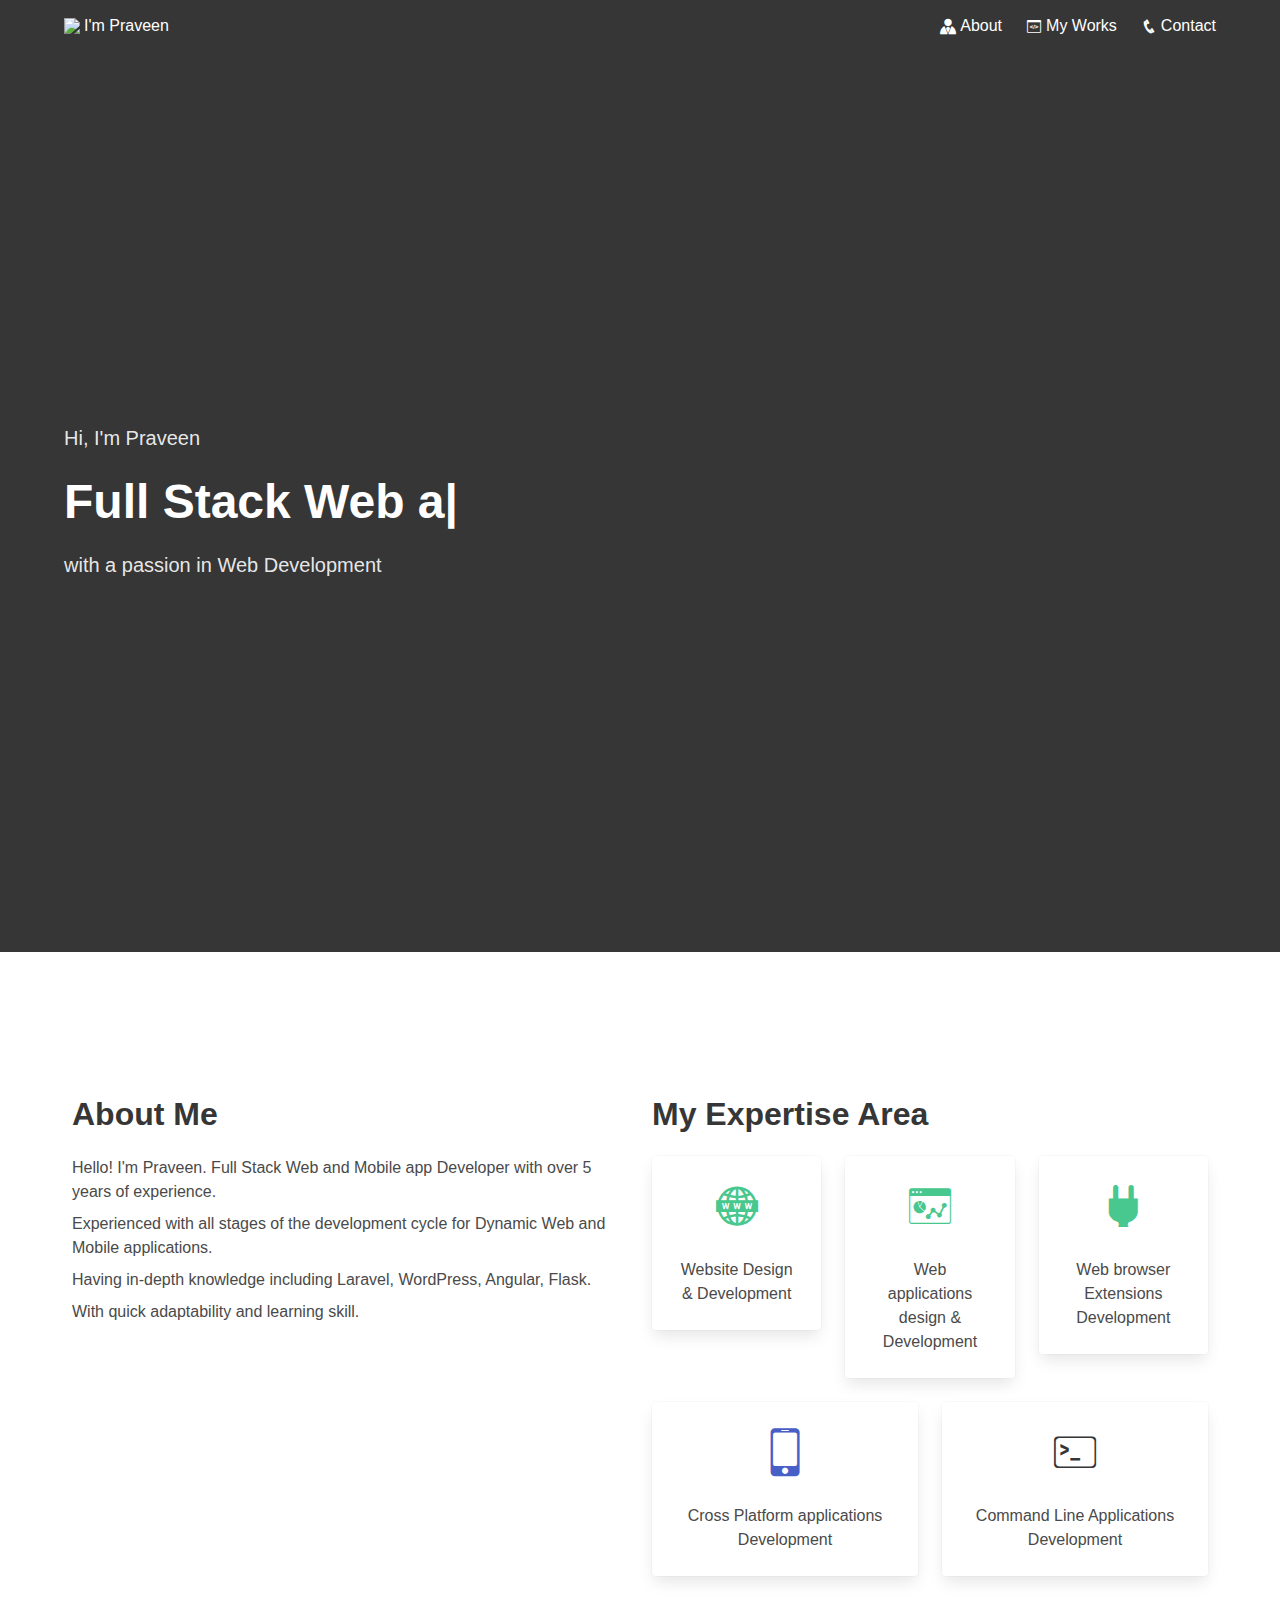
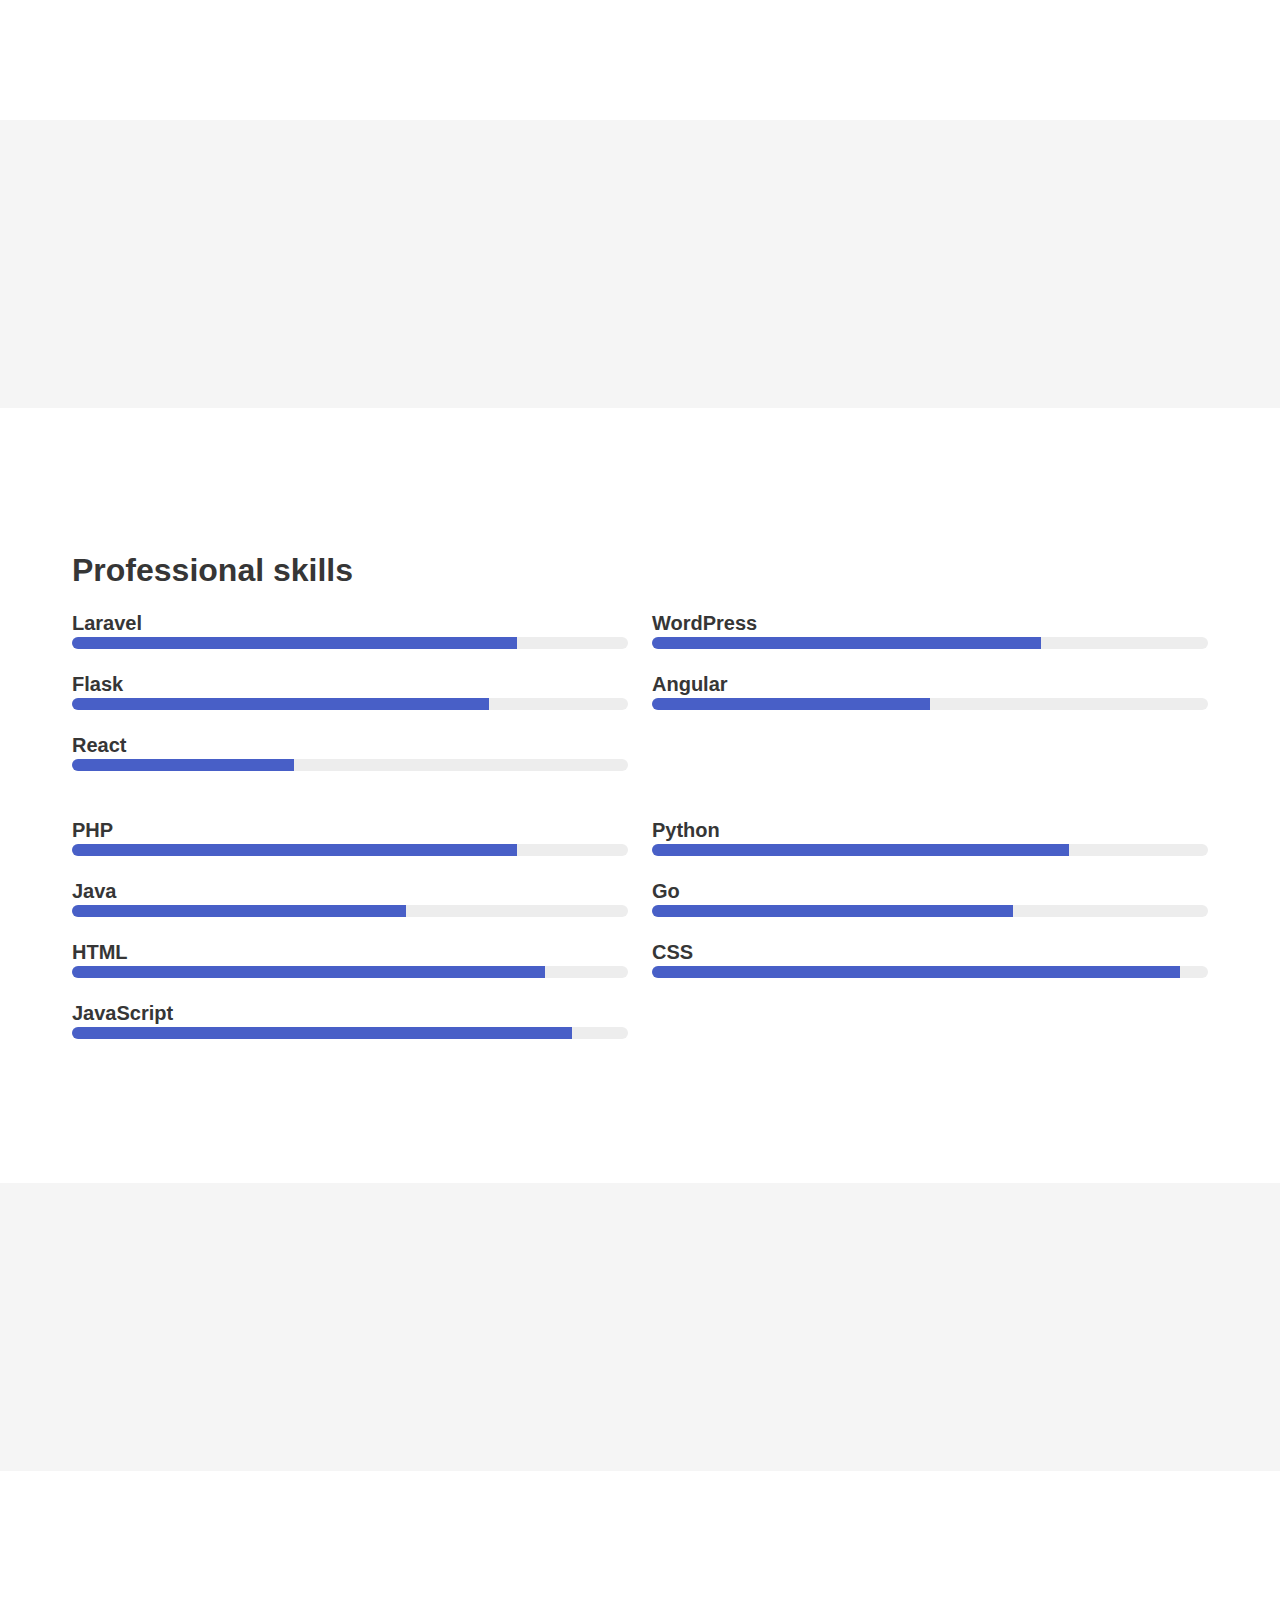
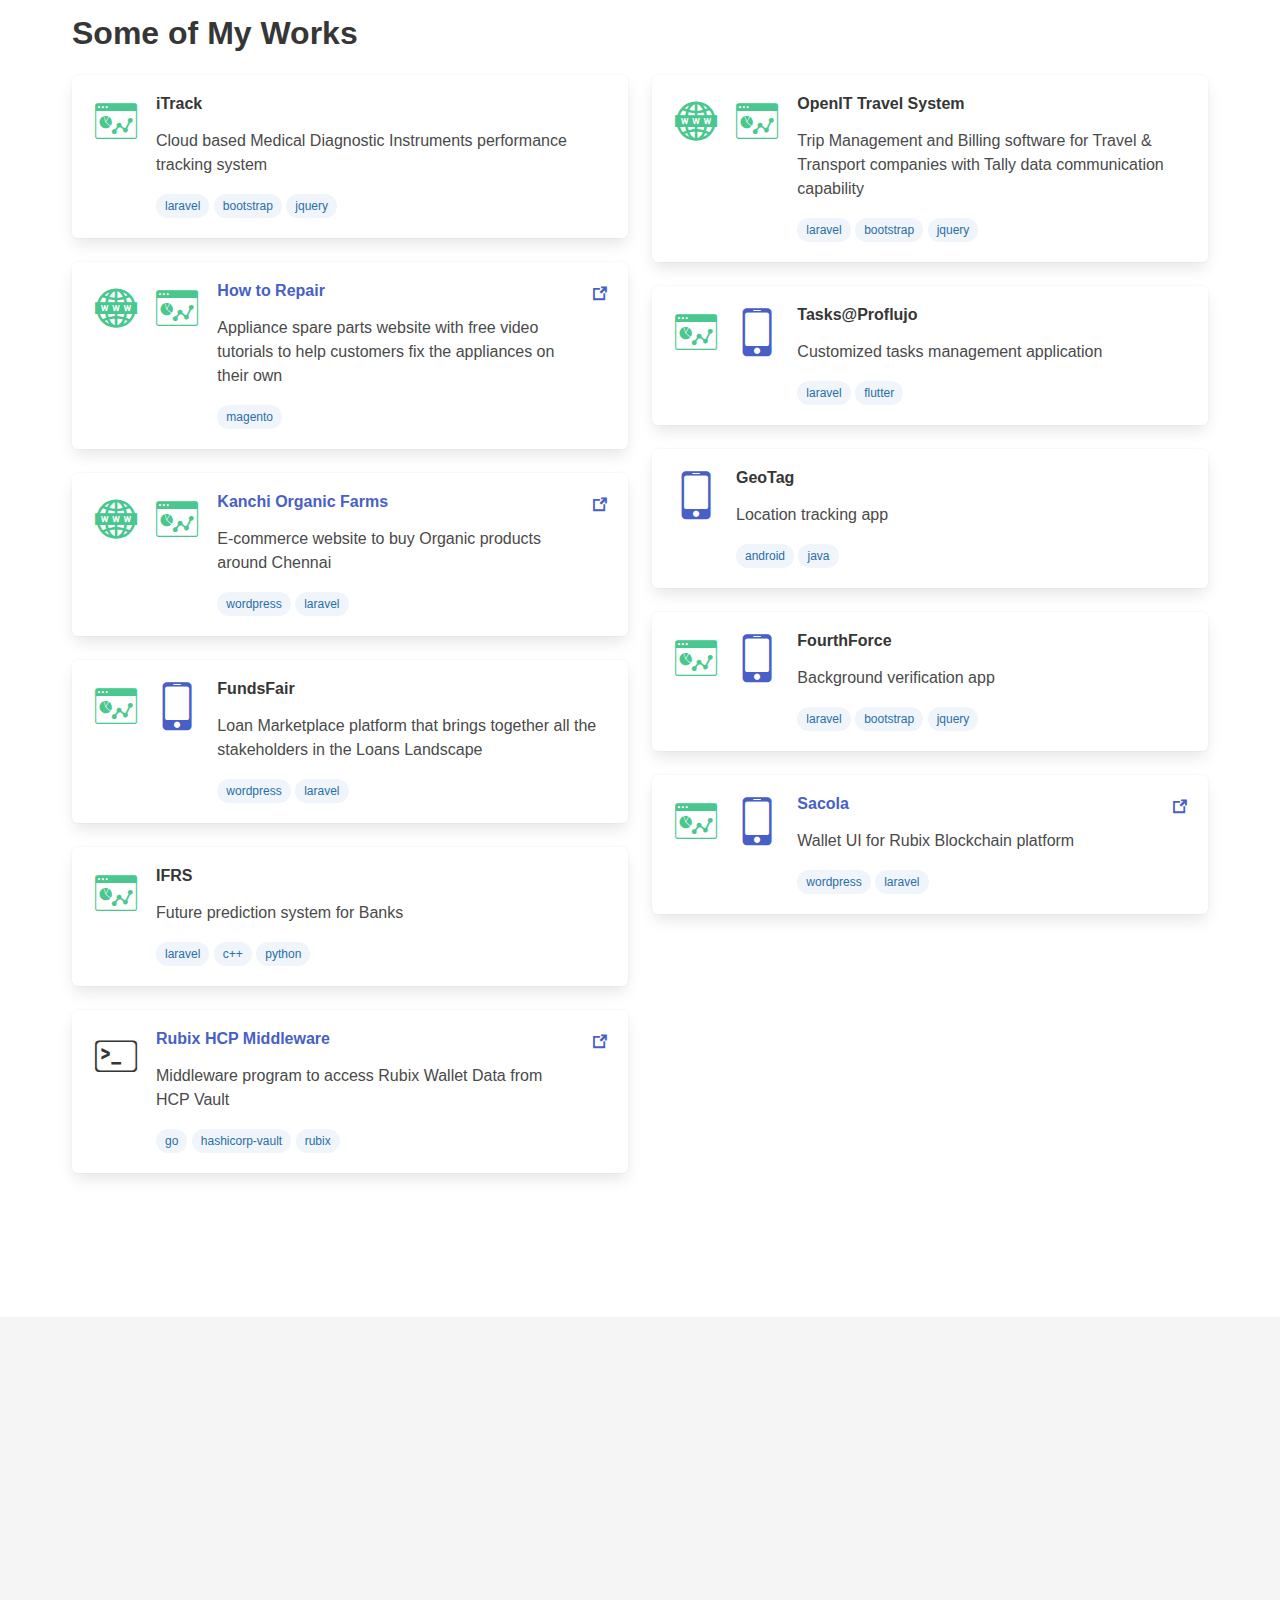
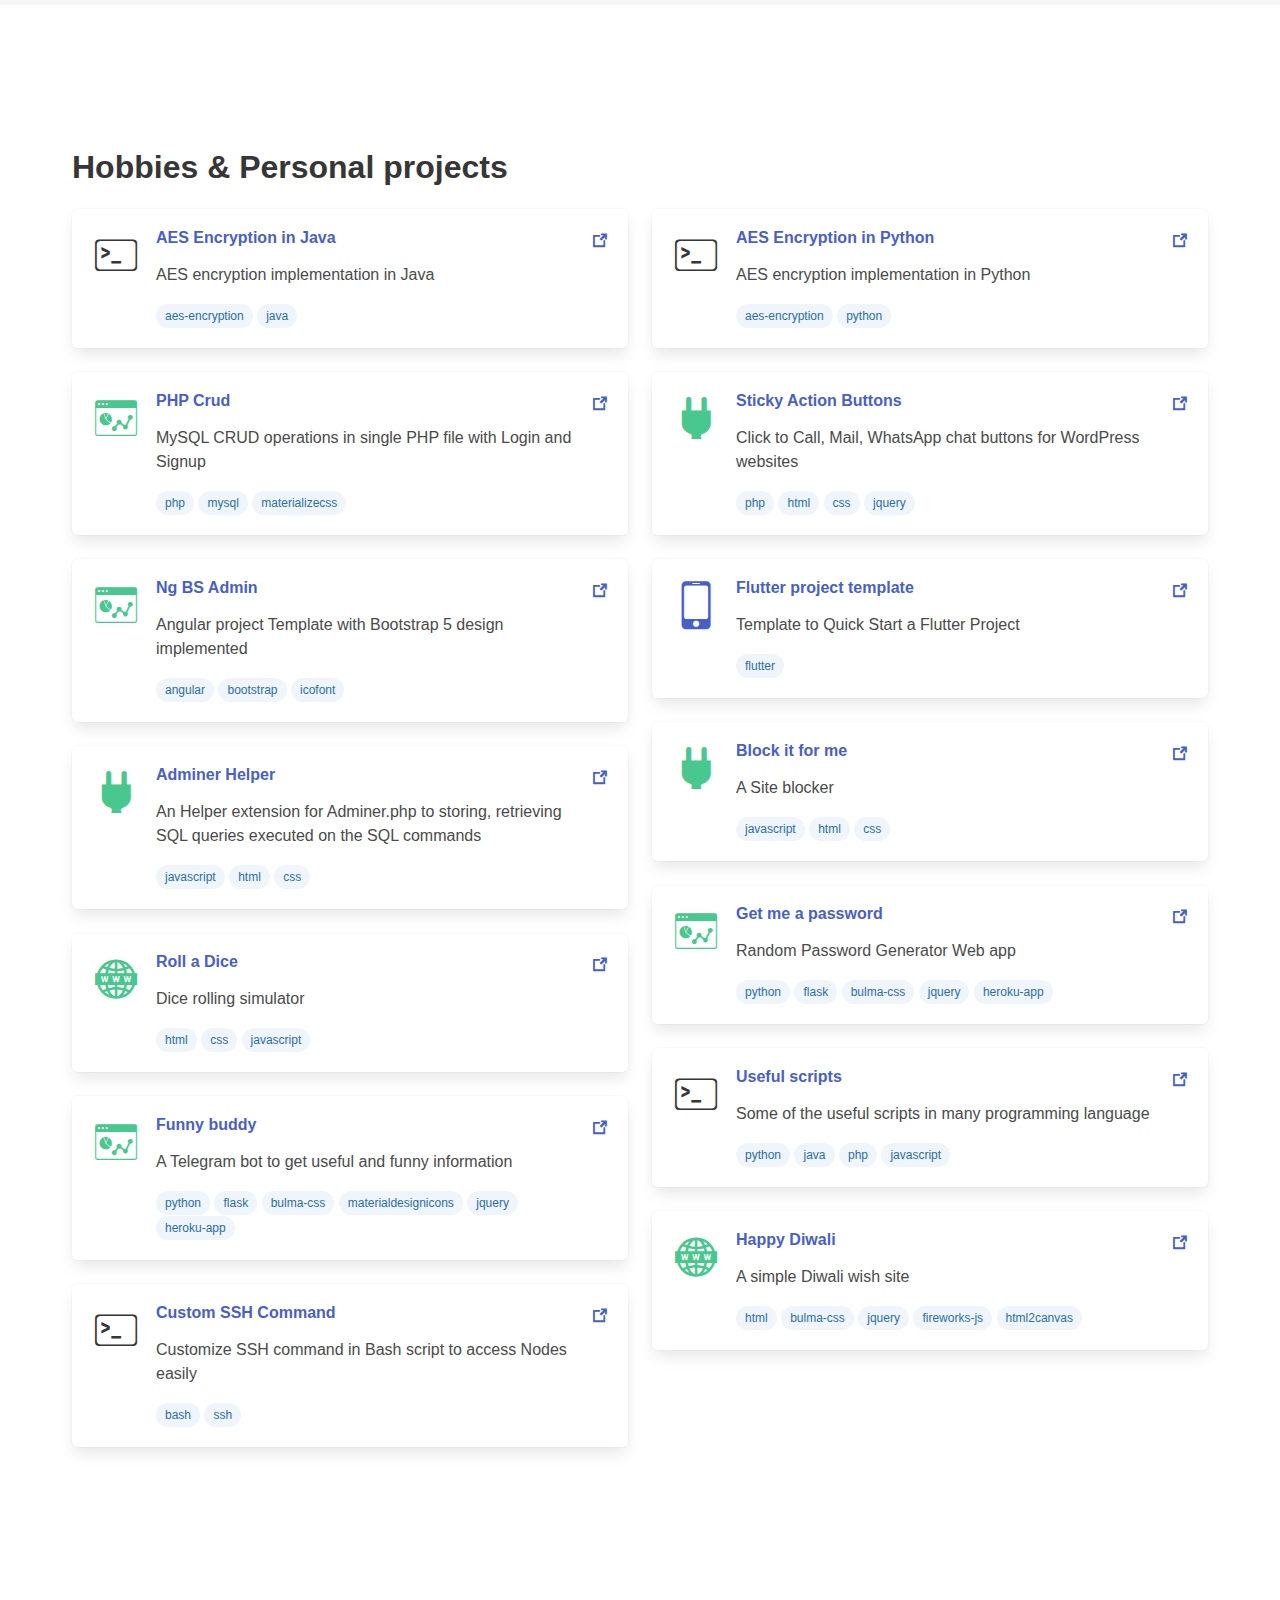
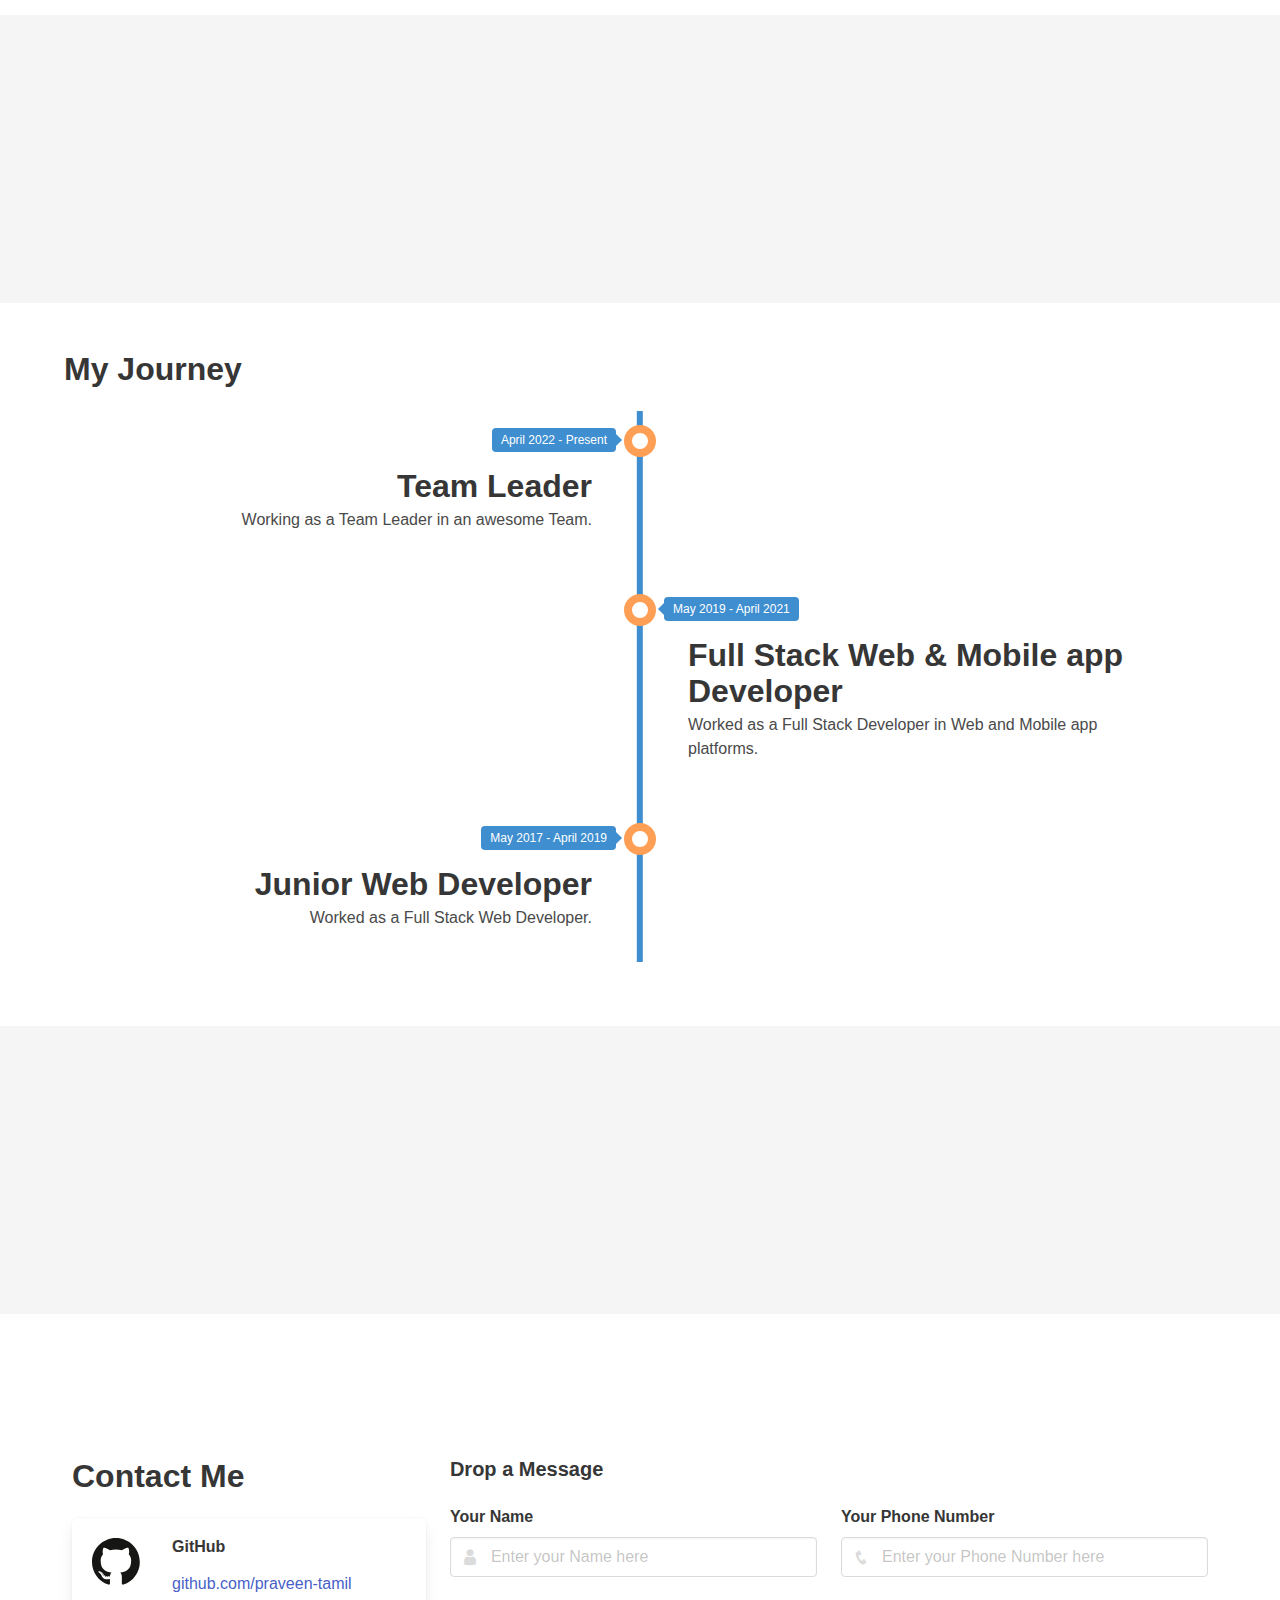
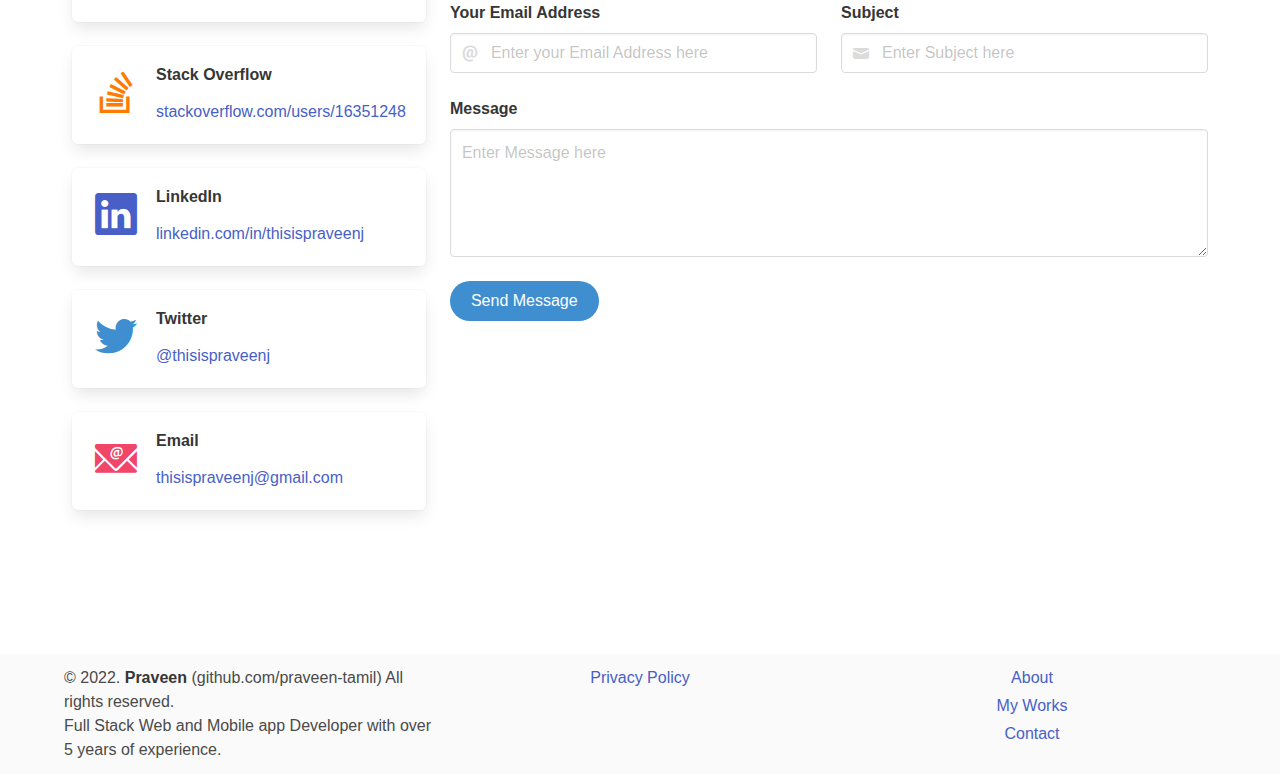
==== index.html @ ddf035c8 "Website changed to Single page, Matrix effect method added" ====
<!DOCTYPE html>
<html class="has-navbar-fixed-top">
<head>
	<meta charset="utf-8">

	<meta name="viewport" content="width=device-width, initial-scale=1">

	<meta name="keywords" content="Praveen Tamil">

	<meta name="author" content="Praveen">
	<meta name="description" content="I'm Praveen: Full Stack Web and Mobile app Developer">

	<title>I'm Praveen | Full Stack Web and Mobile app Developer</title>

	<link rel="stylesheet" type="text/css" href="/assets/css/bulma.min.css">
	<link rel="stylesheet" type="text/css" href="/assets/css/icons/icofont/icofont.min.css">
	<link rel="stylesheet" type="text/css" href="/assets/css/common.css">

	<script type="text/javascript" src="/assets/js/jquery.min.js"></script>
	<script type="text/javascript" src="/assets/js/common.js"></script>
</head>
<body>

	<nav class="navbar is-dark is-fixed-top" role="navigation" aria-label="main navigation">
		<div class="container">
			<div class="navbar-brand">
				<a class="navbar-item" href="/">
					<img src="https://avatars.githubusercontent.com/u/67270359" height="32"><span class="ml-1">I'm Praveen</span>
				</a>

				<a role="button" class="navbar-burger" aria-label="menu" aria-expanded="false" data-target="mainNav">
					<span aria-hidden="true"></span>
					<span aria-hidden="true"></span>
					<span aria-hidden="true"></span>
				</a>
			</div>

			<div id="mainNav" class="navbar-menu">
				<div class="navbar-end">
					<a class="navbar-item" href="#about">
						<i class="icofont-user-suited"></i><span class="ml-1">About</span>
					</a>

					<a class="navbar-item" href="#works">
						<i class="icofont-code"></i><span class="ml-1">My Works</span>
					</a>

					<a class="navbar-item" href="#contact">
						<i class="icofont-phone"></i><span class="ml-1">Contact</span>
					</a>
				</div>
			</div>
		</div>
	</nav>

	<section class="hero is-dark is-fullheight">
		<div class="hero-body">
			<div class="container">
				<p class="subtitle">Hi, I'm Praveen</p>

				<p class="title is-1 mt-1 typing-effect">Full Stack Web and Mobile app Developer</p>

				<p class="subtitle">with a passion in Web Development</p>
			</div>
		</div>
	</section>

	<section class="section is-medium" id="about">
		<div class="container">
			<div class="columns">

				<div class="column">

					<div class="columns mb-5">
						<div class="column">
							<p class="title is-3">About Me</p>

							<p class="">Hello! I'm Praveen. Full Stack Web and Mobile app Developer with over 5 years of experience.</p>
							<p class="mt-2">Experienced with all stages of the development cycle for Dynamic Web and Mobile applications.</p>
							<p class="mt-2">Having in-depth knowledge including Laravel, WordPress, Angular, Flask.</p>
							<p class="mt-2">With quick adaptability and learning skill.</p>
						</div>
					</div>

				</div>

				<div class="column">

					<div class="columns">
						<div class="column">
							<p class="title is-3">My Expertise Area</p>
						</div>
					</div>

					<div class="columns has-text-centered">

						<div class="column">
							<div class="card">
								<div class="card-content">
									<div class="content">
										<p class="title is-1 has-text-success">
											<i class="icofont-web"></i>
										</p>
									</div>
									<div class="content">
										<p>Website Design & Development</p>
									</div>
								</div>
							</div>
						</div>

						<div class="column">
							<div class="card">
								<div class="card-content">
									<div class="content">
										<p class="title is-1 has-text-success">
											<i class="icofont-dashboard-web"></i>
										</p>
									</div>
									<div class="content">
										<p>Web applications design & Development</p>
									</div>
								</div>
							</div>
						</div>

						<div class="column">
							<div class="card">
								<div class="card-content">
									<div class="content">
										<p class="title is-1 has-text-success">
											<i class="icofont-plugin"></i>
										</p>
									</div>
									<div class="content">
										<p>Web browser Extensions Development</p>
									</div>
								</div>
							</div>
						</div>

					</div>

					<div class="columns has-text-centered">

						<div class="column">
							<div class="card">
								<div class="card-content">
									<div class="content">
										<p class="title is-1 has-text-link">
											<i class="icofont-ui-touch-phone"></i>
										</p>
									</div>
									<div class="content">
										<p>Cross Platform applications Development</p>
									</div>
								</div>
							</div>
						</div>

						<div class="column">
							<div class="card">
								<div class="card-content">
									<div class="content">
										<p class="title is-1 has-text-dark">
											<i class="icofont-terminal"></i>
										</p>
									</div>
									<div class="content">
										<p>Command Line Applications Development</p>
									</div>
								</div>
							</div>
						</div>

					</div>

				</div>

			</div>
		</div>
	</section>

	<section class="section has-background-light is-medium"></section>

	<section class="section is-medium">
		<div class="container">

			<div class="columns">
				<div class="column">
					<p class="title is-3">Professional skills</p>
				</div>
			</div>

			<div class="columns">
				<div class="column">
					<p>
						<span class="title is-5">Laravel</span>
						<progress class="progress is-small is-link" value="80" max="100">80%</progress>
					</p>
				</div>

				<div class="column">
					<p>
						<span class="title is-5">WordPress</span>
						<progress class="progress is-small is-link" value="70" max="100">70%</progress>
					</p>
				</div>
			</div>

			<div class="columns">
				<div class="column">
					<p>
						<span class="title is-5">Flask</span>
						<progress class="progress is-small is-link" value="75" max="100">75%</progress>
					</p>
				</div>

				<div class="column">
					<p>
						<span class="title is-5">Angular</span>
						<progress class="progress is-small is-link" value="50" max="100">50%</progress>
					</p>
				</div>
			</div>

			<div class="columns mb-5">
				<div class="column">
					<p>
						<span class="title is-5">React</span>
						<progress class="progress is-small is-link" value="40" max="100">40%</progress>
					</p>
				</div>

				<div class="column"></div>
			</div>

			<div class="columns mt-5">
				<div class="column">
					<p>
						<span class="title is-5">PHP</span>
						<progress class="progress is-small is-link" value="80" max="100">80%</progress>
					</p>
				</div>

				<div class="column">
					<p>
						<span class="title is-5">Python</span>
						<progress class="progress is-small is-link" value="75" max="100">75%</progress>
					</p>
				</div>
			</div>

			<div class="columns">
				<div class="column">
					<p>
						<span class="title is-5">Java</span>
						<progress class="progress is-small is-link" value="60" max="100">60%</progress>
					</p>
				</div>

				<div class="column">
					<p>
						<span class="title is-5">Go</span>
						<progress class="progress is-small is-link" value="65" max="100">65%</progress>
					</p>
				</div>
			</div>

			<div class="columns">
				<div class="column">
					<p>
						<span class="title is-5">HTML</span>
						<progress class="progress is-small is-link" value="85" max="100">85%</progress>
					</p>
				</div>

				<div class="column">
					<p>
						<span class="title is-5">CSS</span>
						<progress class="progress is-small is-link" value="95" max="100">95%</progress>
					</p>
				</div>
			</div>

			<div class="columns">
				<div class="column">
					<p>
						<span class="title is-5">JavaScript</span>
						<progress class="progress is-small is-link" value="90" max="100">90%</progress>
					</p>
				</div>

				<div class="column"></div>
			</div>

		</div>
	</section>

	<section class="section has-background-light is-medium"></section>

	<section class="section is-medium" id="works">
		<div class="container">

			<div class="columns">
				<div class="column">
					<p class="title is-3">Some of My Works</p>
				</div>
			</div>

			<div class="columns">
				<div class="column">

					<div class="box">
						<div class="media">
							<div class="media-left">
								<p class="title is-1 has-text-success">
									<i class="icofont-dashboard-web"></i>
								</p>
							</div>
							<div class="media-content">
								<div class="content">
									<p class="title is-6">iTrack</p>
									<p>Cloud based Medical Diagnostic Instruments performance tracking system</p>
									<p>
										<span class="tag is-info is-light is-rounded">laravel</span> <span class="tag is-info is-light is-rounded">bootstrap</span> <span class="tag is-info is-light is-rounded">jquery</span>
									</p>
								</div>
							</div>
						</div>
					</div>

					<div class="box">
						<div class="media">
							<div class="media-left">
								<p class="title is-1 has-text-success">
									<i class="icofont-web"></i>
									<i class="icofont-dashboard-web"></i>
								</p>
							</div>
							<div class="media-content">
								<div class="content">
									<p class="title is-6">
										<a href="https://how-to-repair.com" target="_blank">How to Repair</a>
									</p>
									<p>Appliance spare parts website with free video tutorials to help customers fix the appliances on their own</p>
									<p>
										<span class="tag is-info is-light is-rounded">magento</span>
									</p>
								</div>
							</div>
							<div class="media-right">
								<a href="https://how-to-repair.com" target="_blank">
									<i class="icofont-external-link"></i>
								</a>
							</div>
						</div>
					</div>

					<div class="box">
						<div class="media">
							<div class="media-left">
								<p class="title is-1 has-text-success">
									<i class="icofont-web"></i>
									<i class="icofont-dashboard-web"></i>
								</p>
							</div>
							<div class="media-content">
								<div class="content">
									<p class="title is-6">
										<a href="https://www.kanchiorganicfarms.com" target="_blank">Kanchi Organic Farms</a>
									</p>
									<p>E-commerce website to buy Organic products around Chennai</p>
									<p>
										<span class="tag is-info is-light is-rounded">wordpress</span> <span class="tag is-info is-light is-rounded">laravel</span>
									</p>
								</div>
							</div>
							<div class="media-right">
								<a href="https://www.kanchiorganicfarms.com" target="_blank">
									<i class="icofont-external-link"></i>
								</a>
							</div>
						</div>
					</div>

					<div class="box">
						<div class="media">
							<div class="media-left">
								<p class="title is-1">
									<i class="icofont-dashboard-web has-text-success"></i>
									<i class="icofont-ui-touch-phone has-text-link"></i>
								</p>
							</div>
							<div class="media-content">
								<div class="content">
									<p class="title is-6">FundsFair</p>
									<p>Loan Marketplace platform that brings together all the stakeholders in the Loans Landscape</p>
									<p>
										<span class="tag is-info is-light is-rounded">wordpress</span> <span class="tag is-info is-light is-rounded">laravel</span>
									</p>
								</div>
							</div>
						</div>
					</div>

					<div class="box">
						<div class="media">
							<div class="media-left">
								<p class="title is-1 has-text-success">
									<i class="icofont-dashboard-web"></i>
								</p>
							</div>
							<div class="media-content">
								<div class="content">
									<p class="title is-6">IFRS</p>
									<p>Future prediction system for Banks</p>
									<p>
										<span class="tag is-info is-light is-rounded">laravel</span> <span class="tag is-info is-light is-rounded">c++</span> <span class="tag is-info is-light is-rounded">python</span>
									</p>
								</div>
							</div>
						</div>
					</div>

					<div class="box">
						<div class="media">
							<div class="media-left">
								<p class="title is-1 has-text-dark">
									<i class="icofont-terminal"></i>
								</p>
							</div>
							<div class="media-content">
								<div class="content">
									<p class="title is-6">
										<a href="https://github.com/team-proflujo/rubixHCPMiddleware" target="_blank">Rubix HCP Middleware</a>
									</p>
									<p>Middleware program to access Rubix Wallet Data from HCP Vault</p>
									<p>
										<span class="tag is-info is-light is-rounded">go</span> <span class="tag is-info is-light is-rounded">hashicorp-vault</span> <span class="tag is-info is-light is-rounded">rubix</span>
									</p>
								</div>
							</div>
							<div class="media-right">
								<a href="https://github.com/team-proflujo/rubixHCPMiddleware" target="_blank">
									<i class="icofont-external-link"></i>
								</a>
							</div>
						</div>
					</div>

				</div>

				<div class="column">

					<div class="box">
						<div class="media">
							<div class="media-left">
								<p class="title is-1 has-text-success">
									<i class="icofont-web"></i>
									<i class="icofont-dashboard-web"></i>
								</p>
							</div>
							<div class="media-content">
								<div class="content">
									<p class="title is-6">OpenIT Travel System</p>
									<p>Trip Management and Billing software for Travel & Transport companies with Tally data communication capability</p>
									<p>
										<span class="tag is-info is-light is-rounded">laravel</span> <span class="tag is-info is-light is-rounded">bootstrap</span> <span class="tag is-info is-light is-rounded">jquery</span>
									</p>
								</div>
							</div>
						</div>
					</div>

					<div class="box">
						<div class="media">
							<div class="media-left">
								<p class="title is-1">
									<i class="icofont-dashboard-web has-text-success"></i>
									<i class="icofont-ui-touch-phone has-text-link"></i>
								</p>
							</div>
							<div class="media-content">
								<div class="content">
									<p class="title is-6">Tasks@Proflujo</p>
									<p>Customized tasks management application</p>
									<p>
										<span class="tag is-info is-light is-rounded">laravel</span> <span class="tag is-info is-light is-rounded">flutter</span>
									</p>
								</div>
							</div>
						</div>
					</div>

					<div class="box">
						<div class="media">
							<div class="media-left">
								<p class="title is-1 has-text-link">
									<i class="icofont-ui-touch-phone"></i>
								</p>
							</div>
							<div class="media-content">
								<div class="content">
									<p class="title is-6">GeoTag</p>
									<p>Location tracking app</p>
									<p>
										<span class="tag is-info is-light is-rounded">android</span> <span class="tag is-info is-light is-rounded">java</span>
									</p>
								</div>
							</div>
						</div>
					</div>

					<div class="box">
						<div class="media">
							<div class="media-left">
								<p class="title is-1">
									<i class="icofont-dashboard-web has-text-success"></i>
									<i class="icofont-ui-touch-phone has-text-link"></i>
								</p>
							</div>
							<div class="media-content">
								<div class="content">
									<p class="title is-6">FourthForce</p>
									<p>Background verification app</p>
									<p>
										<span class="tag is-info is-light is-rounded">laravel</span> <span class="tag is-info is-light is-rounded">bootstrap</span> <span class="tag is-info is-light is-rounded">jquery</span>
									</p>
								</div>
							</div>
						</div>
					</div>

					<div class="box">
						<div class="media">
							<div class="media-left">
								<p class="title is-1">
									<i class="icofont-dashboard-web has-text-success"></i>
									<i class="icofont-ui-touch-phone has-text-link"></i>
								</p>
							</div>
							<div class="media-content">
								<div class="content">
									<p class="title is-6">
										<a href="https://sacola.io" target="_blank">Sacola</a>
									</p>
									<p>Wallet UI for Rubix Blockchain platform</p>
									<p>
										<span class="tag is-info is-light is-rounded">wordpress</span> <span class="tag is-info is-light is-rounded">laravel</span>
									</p>
								</div>
							</div>
							<div class="media-right">
								<a href="https://sacola.io" target="_blank">
									<i class="icofont-external-link"></i>
								</a>
							</div>
						</div>
					</div>

				</div>
			</div>

		</div>
	</section>

	<section class="section has-background-light is-medium"></section>

	<section class="section is-medium">
		<div class="container">

			<div class="columns">
				<div class="column">
					<p class="title is-3">Hobbies & Personal projects</p>
				</div>
			</div>

			<div class="columns">
				<div class="column">

					<div class="box">
						<div class="media">
							<div class="media-left">
								<p class="title is-1 has-text-dark">
									<i class="icofont-terminal"></i>
								</p>
							</div>
							<div class="media-content">
								<div class="content">
									<p class="title is-6">
										<a href="https://gist.github.com/praveen-tamil/320ee2c87c386d3bc083640bb07de812" target="_blank">AES Encryption in Java</a>
									</p>
									<p>AES encryption implementation in Java</p>
									<p>
										<span class="tag is-info is-light is-rounded">aes-encryption</span> <span class="tag is-info is-light is-rounded">java</span>
									</p>
								</div>
							</div>
							<div class="media-right">
								<a href="https://gist.github.com/praveen-tamil/320ee2c87c386d3bc083640bb07de812" target="_blank">
									<i class="icofont-external-link"></i>
								</a>
							</div>
						</div>
					</div>

					<div class="box">
						<div class="media">
							<div class="media-left">
								<p class="title is-1 has-text-success">
									<i class="icofont-dashboard-web"></i>
								</p>
							</div>
							<div class="media-content">
								<div class="content">
									<p class="title is-6">
										<a href="https://github.com/praveen-tamil/PHP-Crud" target="_blank">PHP Crud</a>
									</p>
									<p>MySQL CRUD operations in single PHP file with Login and Signup</p>
									<p>
										<span class="tag is-info is-light is-rounded">php</span> <span class="tag is-info is-light is-rounded">mysql</span> <span class="tag is-info is-light is-rounded">materializecss</span>
									</p>
								</div>
							</div>
							<div class="media-right">
								<a href="https://github.com/praveen-tamil/PHP-Crud" target="_blank">
									<i class="icofont-external-link"></i>
								</a>
							</div>
						</div>
					</div>

					<div class="box">
						<div class="media">
							<div class="media-left">
								<p class="title is-1 has-text-success">
									<i class="icofont-dashboard-web"></i>
								</p>
							</div>
							<div class="media-content">
								<div class="content">
									<p class="title is-6">
										<a href="https://github.com/praveen-tamil/ng-bs-admin" target="_blank">Ng BS Admin</a>
									</p>
									<p>Angular project Template with Bootstrap 5 design implemented</p>
									<p>
										<span class="tag is-info is-light is-rounded">angular</span> <span class="tag is-info is-light is-rounded">bootstrap</span> <span class="tag is-info is-light is-rounded">icofont</span>
									</p>
								</div>
							</div>
							<div class="media-right">
								<a href="https://github.com/praveen-tamil/ng-bs-admin" target="_blank">
									<i class="icofont-external-link"></i>
								</a>
							</div>
						</div>
					</div>

					<div class="box">
						<div class="media">
							<div class="media-left">
								<p class="title is-1 has-text-success">
									<i class="icofont-plugin"></i>
								</p>
							</div>
							<div class="media-content">
								<div class="content">
									<p class="title is-6">
										<a href="https://chrome.google.com/webstore/detail/adminer-helper/edgabamjcoahlnhelppganhieempbgbf" target="_blank">Adminer Helper</a>
									</p>
									<p>An Helper extension for Adminer.php to storing, retrieving SQL queries executed on the SQL commands</p>
									<p>
										<span class="tag is-info is-light is-rounded">javascript</span> <span class="tag is-info is-light is-rounded">html</span> <span class="tag is-info is-light is-rounded">css</span>
									</p>
								</div>
							</div>
							<div class="media-right">
								<a href="https://chrome.google.com/webstore/detail/adminer-helper/edgabamjcoahlnhelppganhieempbgbf" target="_blank">
									<i class="icofont-external-link"></i>
								</a>
							</div>
						</div>
					</div>

					<div class="box">
						<div class="media">
							<div class="media-left">
								<p class="title is-1 has-text-success">
									<i class="icofont-web"></i>
								</p>
							</div>
							<div class="media-content">
								<div class="content">
									<p class="title is-6">
										<a href="https://rolladice.vercel.app" target="_blank">Roll a Dice</a>
									</p>
									<p>Dice rolling simulator</p>
									<p>
										<span class="tag is-info is-light is-rounded">html</span> <span class="tag is-info is-light is-rounded">css</span> <span class="tag is-info is-light is-rounded">javascript</span>
									</p>
								</div>
							</div>
							<div class="media-right">
								<a href="https://rolladice.vercel.app" target="_blank">
									<i class="icofont-external-link"></i>
								</a>
							</div>
						</div>
					</div>

					<div class="box">
						<div class="media">
							<div class="media-left">
								<p class="title is-1 has-text-success">
									<i class="icofont-dashboard-web"></i>
								</p>
							</div>
							<div class="media-content">
								<div class="content">
									<p class="title is-6">
										<a href="https://funnybuddybot.herokuapp.com" target="_blank">Funny buddy</a>
									</p>
									<p>A Telegram bot to get useful and funny information</p>
									<p>
										<span class="tag is-info is-light is-rounded">python</span> <span class="tag is-info is-light is-rounded">flask</span> <span class="tag is-info is-light is-rounded">bulma-css</span> <span class="tag is-info is-light is-rounded">materialdesignicons</span> <span class="tag is-info is-light is-rounded">jquery</span> <span class="tag is-info is-light is-rounded">heroku-app</span>
									</p>
								</div>
							</div>
							<div class="media-right">
								<a href="https://funnybuddybot.herokuapp.com" target="_blank">
									<i class="icofont-external-link"></i>
								</a>
							</div>
						</div>
					</div>

					<div class="box">
						<div class="media">
							<div class="media-left">
								<p class="title is-1 has-text-dark">
									<i class="icofont-terminal"></i>
								</p>
							</div>
							<div class="media-content">
								<div class="content">
									<p class="title is-6">
										<a href="https://gist.github.com/praveen-tamil/058203d0e140f1e109caec6fd0ffa744" target="_blank">Custom SSH Command</a>
									</p>
									<p>Customize SSH command in Bash script to access Nodes easily</p>
									<p>
										<span class="tag is-info is-light is-rounded">bash</span> <span class="tag is-info is-light is-rounded">ssh</span>
									</p>
								</div>
							</div>
							<div class="media-right">
								<a href="https://gist.github.com/praveen-tamil/058203d0e140f1e109caec6fd0ffa744" target="_blank">
									<i class="icofont-external-link"></i>
								</a>
							</div>
						</div>
					</div>

				</div>

				<div class="column">

					<div class="box">
						<div class="media">
							<div class="media-left">
								<p class="title is-1 has-text-dark">
									<i class="icofont-terminal"></i>
								</p>
							</div>
							<div class="media-content">
								<div class="content">
									<p class="title is-6">
										<a href="https://gist.github.com/praveen-tamil/9bd4988f1900bf14738f53c9b2ef35cd" target="_blank">AES Encryption in Python</a>
									</p>
									<p>AES encryption implementation in Python</p>
									<p>
										<span class="tag is-info is-light is-rounded">aes-encryption</span> <span class="tag is-info is-light is-rounded">python</span>
									</p>
								</div>
							</div>
							<div class="media-right">
								<a href="https://gist.github.com/praveen-tamil/9bd4988f1900bf14738f53c9b2ef35cd" target="_blank">
									<i class="icofont-external-link"></i>
								</a>
							</div>
						</div>
					</div>

					<div class="box">
						<div class="media">
							<div class="media-left">
								<p class="title is-1 has-text-success">
									<i class="icofont-plugin"></i>
								</p>
							</div>
							<div class="media-content">
								<div class="content">
									<p class="title is-6">
										<a href="https://wordpress.org/plugins/sticky-action-buttons" target="_blank">Sticky Action Buttons</a>
									</p>
									<p>Click to Call, Mail, WhatsApp chat buttons for WordPress websites</p>
									<p>
										<span class="tag is-info is-light is-rounded">php</span> <span class="tag is-info is-light is-rounded">html</span> <span class="tag is-info is-light is-rounded">css</span> <span class="tag is-info is-light is-rounded">jquery</span>
									</p>
								</div>
							</div>
							<div class="media-right">
								<a href="https://wordpress.org/plugins/sticky-action-buttons" target="_blank">
									<i class="icofont-external-link"></i>
								</a>
							</div>
						</div>
					</div>

					<div class="box">
						<div class="media">
							<div class="media-left">
								<p class="title is-1 has-text-link">
									<i class="icofont-ui-touch-phone"></i>
								</p>
							</div>
							<div class="media-content">
								<div class="content">
									<p class="title is-6">
										<a href="https://github.com/praveen-tamil/flutter-project-template" target="_blank">Flutter project template</a>
									</p>
									<p>Template to Quick Start a Flutter Project</p>
									<p>
										<span class="tag is-info is-light is-rounded">flutter</span>
									</p>
								</div>
							</div>
							<div class="media-right">
								<a href="https://github.com/praveen-tamil/flutter-project-template" target="_blank">
									<i class="icofont-external-link"></i>
								</a>
							</div>
						</div>
					</div>

					<div class="box">
						<div class="media">
							<div class="media-left">
								<p class="title is-1 has-text-success">
									<i class="icofont-plugin"></i>
								</p>
							</div>
							<div class="media-content">
								<div class="content">
									<p class="title is-6">
										<a href="https://chrome.google.com/webstore/detail/block-it-for-me/mhdonialcdjehbakhkfkalpboogiidhg" target="_blank">Block it for me</a>
									</p>
									<p>A Site blocker</p>
									<p>
										<span class="tag is-info is-light is-rounded">javascript</span> <span class="tag is-info is-light is-rounded">html</span> <span class="tag is-info is-light is-rounded">css</span>
									</p>
								</div>
							</div>
							<div class="media-right">
								<a href="https://chrome.google.com/webstore/detail/block-it-for-me/mhdonialcdjehbakhkfkalpboogiidhg" target="_blank">
									<i class="icofont-external-link"></i>
								</a>
							</div>
						</div>
					</div>

					<div class="box">
						<div class="media">
							<div class="media-left">
								<p class="title is-1 has-text-success">
									<i class="icofont-dashboard-web"></i>
								</p>
							</div>
							<div class="media-content">
								<div class="content">
									<p class="title is-6">
										<a href="https://getmeapassword.herokuapp.com" target="_blank">Get me a password</a>
									</p>
									<p>Random Password Generator Web app</p>
									<p>
										<span class="tag is-info is-light is-rounded">python</span> <span class="tag is-info is-light is-rounded">flask</span> <span class="tag is-info is-light is-rounded">bulma-css</span> <span class="tag is-info is-light is-rounded">jquery</span> <span class="tag is-info is-light is-rounded">heroku-app</span>
									</p>
								</div>
							</div>
							<div class="media-right">
								<a href="https://getmeapassword.herokuapp.com" target="_blank">
									<i class="icofont-external-link"></i>
								</a>
							</div>
						</div>
					</div>

					<div class="box">
						<div class="media">
							<div class="media-left">
								<p class="title is-1 has-text-dark">
									<i class="icofont-terminal"></i>
								</p>
							</div>
							<div class="media-content">
								<div class="content">
									<p class="title is-6">
										<a href="https://github.com/praveen-tamil/useful-scripts" target="_blank">Useful scripts</a>
									</p>
									<p>Some of the useful scripts in many programming language</p>
									<p>
										<span class="tag is-info is-light is-rounded">python</span> <span class="tag is-info is-light is-rounded">java</span> <span class="tag is-info is-light is-rounded">php</span> <span class="tag is-info is-light is-rounded">javascript</span>
									</p>
								</div>
							</div>
							<div class="media-right">
								<a href="https://github.com/praveen-tamil/useful-scripts" target="_blank">
									<i class="icofont-external-link"></i>
								</a>
							</div>
						</div>
					</div>

					<div class="box">
						<div class="media">
							<div class="media-left">
								<p class="title is-1 has-text-success">
									<i class="icofont-web"></i>
								</p>
							</div>
							<div class="media-content">
								<div class="content">
									<p class="title is-6">
										<a href="/happy-diwali" target="_blank">Happy Diwali</a>
									</p>
									<p>A simple Diwali wish site</p>
									<p>
										<span class="tag is-info is-light is-rounded">html</span> <span class="tag is-info is-light is-rounded">bulma-css</span> <span class="tag is-info is-light is-rounded">jquery</span> <span class="tag is-info is-light is-rounded">fireworks-js</span> <span class="tag is-info is-light is-rounded">html2canvas</span>
									</p>
								</div>
							</div>
							<div class="media-right">
								<a href="/happy-diwali" target="_blank">
									<i class="icofont-external-link"></i>
								</a>
							</div>
						</div>
					</div>

				</div>
			</div>

			<div class="columns">
				<div class="column">

				</div>

				<div class="column">

				</div>
			</div>

		</div>
	</section>

	<section class="section has-background-light is-medium"></section>

	<section class="section">
		<div class="container">

			<div class="columns">
				<div class="column">
					<p class="title is-3">My Journey</p>
				</div>
			</div>

			<div class="timeline">
				<div class="timeline-container timeline-container-left">
					<span class="tag is-info timeline-container-flag">April 2022 - Present</span>

					<div class="timeline-content">
						<p class="title is-3 mb-1">Team Leader</p>

						<p class="">Working as a Team Leader in an awesome Team.</p>
					</div>
				</div>

				<div class="timeline-container timeline-container-right">
					<span class="tag is-info timeline-container-flag">May 2019 - April 2021</span>

					<div class="timeline-content">
						<p class="title is-3 mb-1">Full Stack Web & Mobile app Developer</p>

						<p class="">Worked as a Full Stack Developer in Web and Mobile app platforms.</p>
					</div>
				</div>

				<div class="timeline-container timeline-container-left">
					<span class="tag is-info timeline-container-flag">May 2017 - April 2019</span>

					<div class="timeline-content">
						<p class="title is-3 mb-1">Junior Web Developer</p>

						<p class="">Worked as a Full Stack Web Developer.</p>
					</div>
				</div>
			</div>

		</div>
	</section>

	<section class="section has-background-light is-medium"></section>

	<section class="section is-medium" id="contact">
		<div class="container">

			<div class="columns">

				<div class="column is-narrow-tablet">

					<p class="title is-3">Contact Me</p>

					<div class="box">
						<div class="media">
							<div class="media-left">
								<figure class="image is-64x64">
									<svg width="48" height="48" viewBox="0 0 256 249" xmlns="http://www.w3.org/2000/svg" preserveAspectRatio="xMinYMin meet"><g fill="#161614"><path d="M127.505 0C57.095 0 0 57.085 0 127.505c0 56.336 36.534 104.13 87.196 120.99 6.372 1.18 8.712-2.766 8.712-6.134 0-3.04-.119-13.085-.173-23.739-35.473 7.713-42.958-15.044-42.958-15.044-5.8-14.738-14.157-18.656-14.157-18.656-11.568-7.914.872-7.752.872-7.752 12.804.9 19.546 13.14 19.546 13.14 11.372 19.493 29.828 13.857 37.104 10.6 1.144-8.242 4.449-13.866 8.095-17.05-28.32-3.225-58.092-14.158-58.092-63.014 0-13.92 4.981-25.295 13.138-34.224-1.324-3.212-5.688-16.18 1.235-33.743 0 0 10.707-3.427 35.073 13.07 10.17-2.826 21.078-4.242 31.914-4.29 10.836.048 21.752 1.464 31.942 4.29 24.337-16.497 35.029-13.07 35.029-13.07 6.94 17.563 2.574 30.531 1.25 33.743 8.175 8.929 13.122 20.303 13.122 34.224 0 48.972-29.828 59.756-58.22 62.912 4.573 3.957 8.648 11.717 8.648 23.612 0 17.06-.148 30.791-.148 34.991 0 3.393 2.295 7.369 8.759 6.117 50.634-16.879 87.122-64.656 87.122-120.973C255.009 57.085 197.922 0 127.505 0"/><path d="M47.755 181.634c-.28.633-1.278.823-2.185.389-.925-.416-1.445-1.28-1.145-1.916.275-.652 1.273-.834 2.196-.396.927.415 1.455 1.287 1.134 1.923M54.027 187.23c-.608.564-1.797.302-2.604-.589-.834-.889-.99-2.077-.373-2.65.627-.563 1.78-.3 2.616.59.834.899.996 2.08.36 2.65M58.33 194.39c-.782.543-2.06.034-2.849-1.1-.781-1.133-.781-2.493.017-3.038.792-.545 2.05-.055 2.85 1.07.78 1.153.78 2.513-.019 3.069M65.606 202.683c-.699.77-2.187.564-3.277-.488-1.114-1.028-1.425-2.487-.724-3.258.707-.772 2.204-.555 3.302.488 1.107 1.026 1.445 2.496.7 3.258M75.01 205.483c-.307.998-1.741 1.452-3.185 1.028-1.442-.437-2.386-1.607-2.095-2.616.3-1.005 1.74-1.478 3.195-1.024 1.44.435 2.386 1.596 2.086 2.612M85.714 206.67c.036 1.052-1.189 1.924-2.705 1.943-1.525.033-2.758-.818-2.774-1.852 0-1.062 1.197-1.926 2.721-1.951 1.516-.03 2.758.815 2.758 1.86M96.228 206.267c.182 1.026-.872 2.08-2.377 2.36-1.48.27-2.85-.363-3.039-1.38-.184-1.052.89-2.105 2.367-2.378 1.508-.262 2.857.355 3.049 1.398"/></g></svg>
								</figure>
							</div>
							<div class="media-content">
								<div class="content">
									<p class="title is-6">GitHub</p>
									<p>
										<a href="https://github.com/praveen-tamil">github.com/praveen-tamil</a>
									</p>
								</div>
							</div>
						</div>
					</div>

					<div class="box">
						<div class="media">
							<div class="media-left">
								<p class="title is-1 has-text-orange">
									<i class="icofont-stack-overflow"></i>
								</p>
							</div>
							<div class="media-content">
								<div class="content">
									<p class="title is-6">Stack Overflow</p>
									<p>
										<a href="https://stackoverflow.com/users/16351248">stackoverflow.com/users/16351248</a>
									</p>
								</div>
							</div>
						</div>
					</div>

					<div class="box">
						<div class="media">
							<div class="media-left">
								<p class="title is-1 has-text-link">
									<i class="icofont-linkedin"></i>
								</p>
							</div>
							<div class="media-content">
								<div class="content">
									<p class="title is-6">LinkedIn</p>
									<p>
										<a href="https://www.linkedin.com/in/thisispraveenj">linkedin.com/in/thisispraveenj</a>
									</p>
								</div>
							</div>
						</div>
					</div>

					<div class="box">
						<div class="media">
							<div class="media-left">
								<p class="title is-1 has-text-info">
									<i class="icofont-twitter"></i>
								</p>
							</div>
							<div class="media-content">
								<div class="content">
									<p class="title is-6">Twitter</p>
									<p>
										<a href="https://twitter.com/thisispraveenj">@thisispraveenj</a>
									</p>
								</div>
							</div>
						</div>
					</div>

					<div class="box">
						<div class="media">
							<div class="media-left">
								<p class="title is-1 has-text-danger">
									<i class="icofont-email"></i>
								</p>
							</div>
							<div class="media-content">
								<div class="content">
									<p class="title is-6">Email</p>
									<p>
										<a href="mailto:thisispraveenj@gmail.com">thisispraveenj@gmail.com</a>
									</p>
								</div>
							</div>
						</div>
					</div>

				</div>

				<div class="column">
					<form id="contactForm" method="POST">

						<div class="columns">
							<div class="column">
								<p class="title is-5">Drop a Message</p>
							</div>
						</div>

						<div class="columns">

							<div class="column">
								<div class="field">
									<label class="label">Your Name</label>
									<div class="control has-icons-left">
										<input type="text" class="input" name="name" placeholder="Enter your Name here" required>
										<span class="icon is-small is-left">
											<i class="icofont-user"></i>
										</span>
									</div>
								</div>
							</div>

							<div class="column">
								<div class="field">
									<label class="label">Your Phone Number</label>
									<div class="control has-icons-left">
										<input type="text" class="input" name="phoneNo" placeholder="Enter your Phone Number here">
										<span class="icon is-small is-left">
											<i class="icofont-phone"></i>
										</span>
									</div>
								</div>
							</div>

						</div>

						<div class="columns">

							<div class="column">
								<div class="field">
									<label class="label">Your Email Address</label>
									<div class="control has-icons-left">
										<input type="email" class="input" name="email" placeholder="Enter your Email Address here" required>
										<span class="icon is-small is-left">
											<i class="icofont-ui-email"></i>
										</span>
									</div>
								</div>
							</div>

							<div class="column">
								<div class="field">
									<label class="label">Subject</label>
									<div class="control has-icons-left">
										<input type="text" class="input" name="subject" placeholder="Enter Subject here" required>
										<span class="icon is-small is-left">
											<i class="icofont-ui-message"></i>
										</span>
									</div>
								</div>
							</div>

						</div>

						<div class="columns">

							<div class="column">
								<div class="field">
									<label class="label">Message</label>
									<div class="control">
										<textarea class="textarea" name="message" placeholder="Enter Message here" required></textarea>
									</div>
								</div>
							</div>

						</div>

						<div class="columns">

							<div class="column">
								<button class="button is-rounded is-info is-pulled-left">Send Message</button>
							</div>

						</div>

					</form>
				</div>

			</div>

		</div>
	</section>

	<footer id="pageFooter" class="footer py-3">
		<div class="container">

			<div class="columns">
				<div class="column">
					<p>&copy; 2022. <strong>Praveen</strong> (github.com/praveen-tamil) All rights reserved.</p>
					<p>
						Full Stack Web and Mobile app Developer with over 5 years of experience.
					</p>
				</div>

				<div class="column has-text-centered-tablet">
					<a href="/privacy-policy.html">Privacy Policy</a>
				</div>

				<div class="column has-text-centered-tablet">
					<p>
						<a href="#about">About</a>
					</p>
					<p class="mt-1">
						<a href="#works">My Works</a>
					</p>
					<p class="mt-1">
						<a href="#contact">Contact</a>
					</p>
				</div>
			</div>

		</div>
	</footer>

</body>
</html>
---- assets/css/common.css ----
.hero .title:not(.is-spaced)+.subtitle {
	margin-top: unset;
}

.timeline {
	position: relative;
	width: 100%;
	margin: 0 auto;
}

.timeline::after {
	content: '';
	position: absolute;
	width: 0.4rem;
	top: 0;
	bottom: 0;
	left: 50%;
	transform: translateX(-50%);
	background-color: #3e8ed0;
	z-index: -1;
}

.timeline .timeline-container {
	position: relative;
	width: 50%;
	padding: 1rem 1.5rem;
	margin-bottom: 1rem;
}

.timeline .timeline-container-left {
	left: 0;
	text-align: right;
}

.timeline .timeline-container-right {
	left: 50%;
}

.timeline .timeline-container::after {
	content: '';
	position: absolute;
	width: 32px;
	height: 32px;
	background-color: white;
	border: 8px solid #FF9F55;
	border-radius: 50%;
	z-index: 1;
	top: 30px;
	transform: translateY(-50%);
	right: -16px;
}

.timeline .timeline-container .timeline-container-flag {
	position: relative;
}

.timeline .timeline-container-left .timeline-container-flag::before {
	content: '';
	height: 0;
	position: absolute;
	top: 50%;
	transform: translateY(-50%);
	right: -0.4rem;
	width: 0;
	z-index: 1;
	border: medium solid #3e8ed0;
	border-width: 0.4rem 0 0.4rem 0.4rem;
	border-color: transparent transparent transparent #3e8ed0;
}

.timeline .timeline-container-right .timeline-container-flag::before {
	content: '';
	height: 0;
	position: absolute;
	top: 50%;
	transform: translateY(-50%);
	width: 0;
	z-index: 1;
	left: -0.4rem;
	border: medium solid #3e8ed0;
	border-width: 0.4rem 0.4rem 0.4rem 0;
	border-color: transparent #3e8ed0 transparent transparent;
}

.timeline .timeline-container-right::after {
	left: -16px;
}

.timeline .timeline-container .timeline-content {
	padding: 1rem 1.5rem;
	border-radius: 1rem;
}

@media screen and (max-width: 600px) {
	.timeline .timeline-container {
		width: 100%;
		text-align: center;
	}

	.timeline .timeline-container-right {
		left: unset;
	}

	.timeline .timeline-container::before {
		content: '';
		display: block;
		width: 32px;
		height: 32px;
		background-color: white;
		border: 8px solid #FF9F55;
		border-radius: 50%;
		margin-bottom: 1rem;
		margin-left: auto;
		margin-right: auto;
	}

	.timeline .timeline-container::after {
		content: unset;
	}

	.timeline .timeline-container .timeline-container-flag::before {
		content: unset;
	}

	.timeline .timeline-container .timeline-content {
		background-color: #f5f5f5;
	}
}

.has-text-orange {
	color: #fe7b00;
}

@keyframes blinkingText {
	0% { opacity: 0; }
	100% { opacity: 1; }
}

.typing-effect::after {
	content: '|';
	animation: blinkingText 1s infinite;
}

.parallax-container {
	min-height: 100vh;
	height: 100%;
	width: 100%;
	position: relative;
}

.parallax-container > .parallax-bg {
	height: 100%;
	width: 100%;
	position: fixed;
	top: 0;
	left: 0;
	z-index: -1;
}

.parallax-container > .parallax-content {
	height: 100%;
	width: 100%;
	background: rgba(0, 0, 0, 0.6);
	color: #fff;
}

.matrix-effect {
	height: 100%;
	width: 100%;
}

.box a {
	word-break: break-word;
}
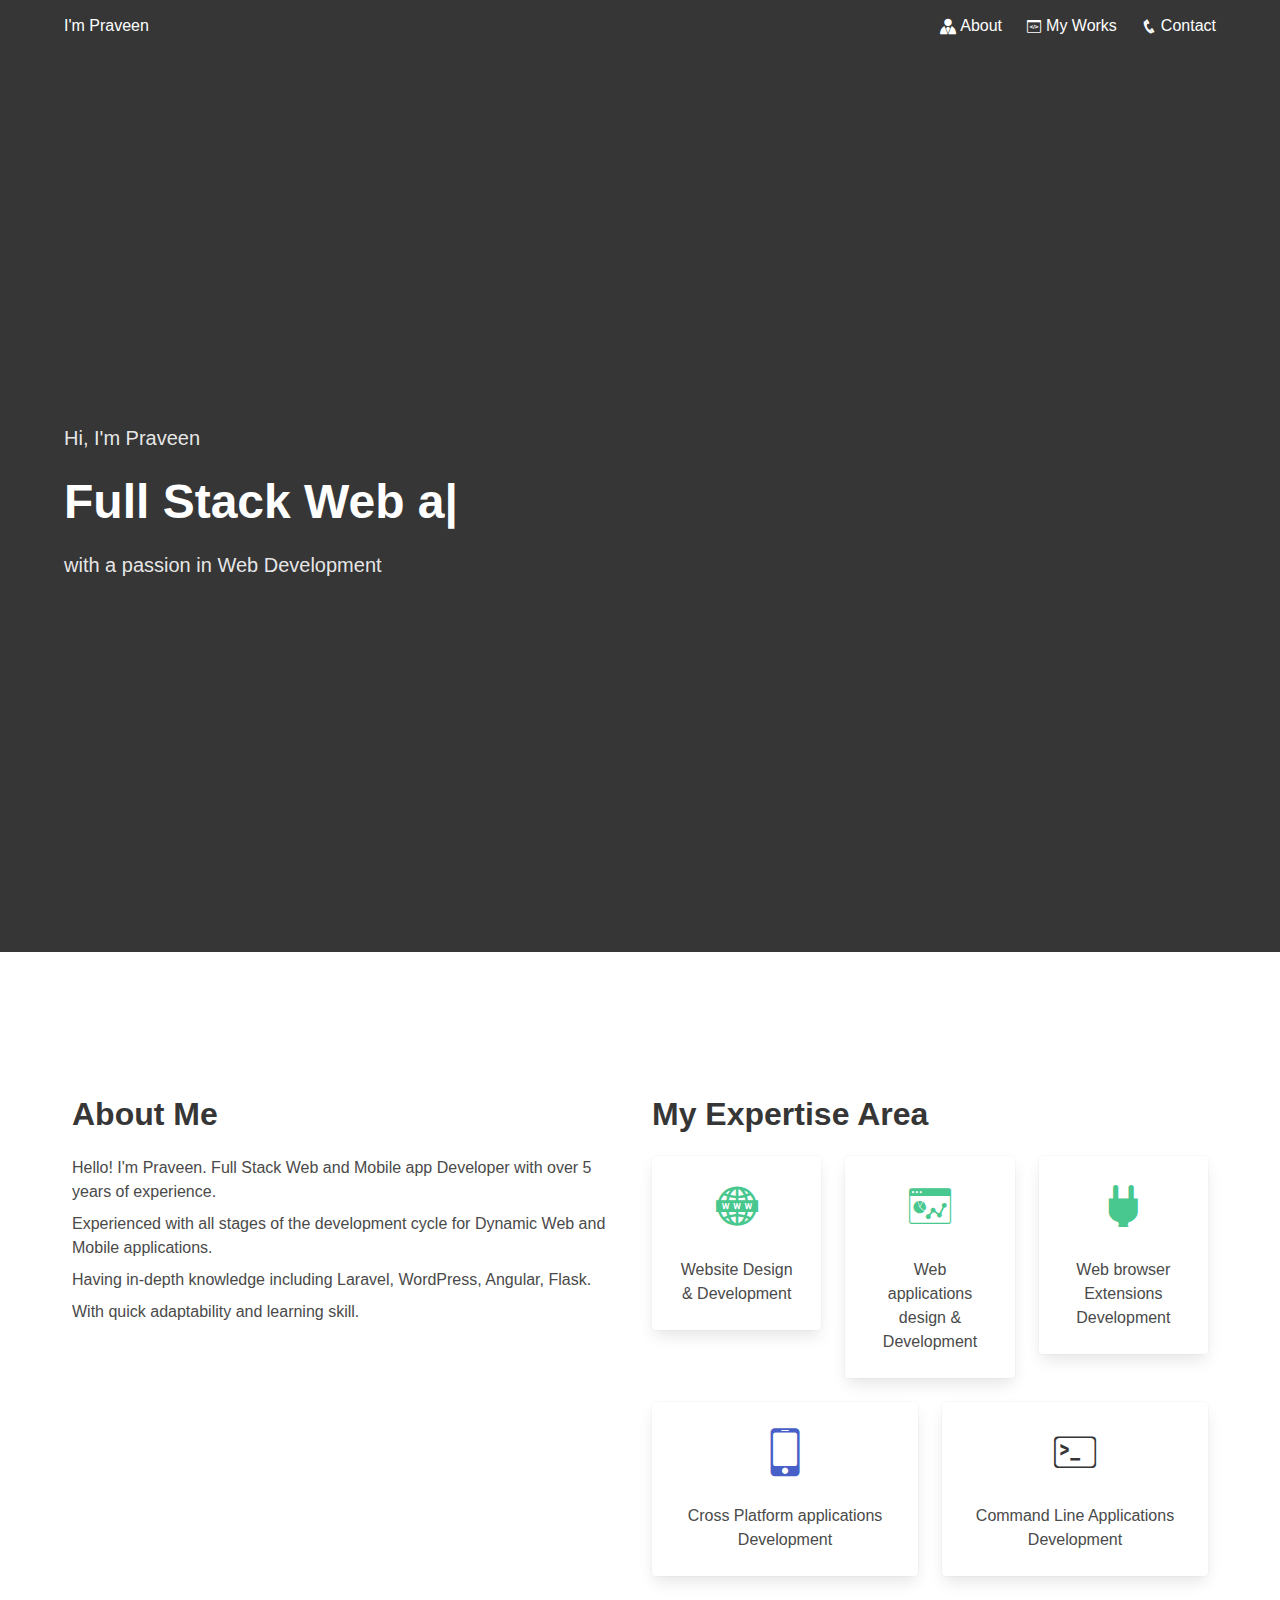
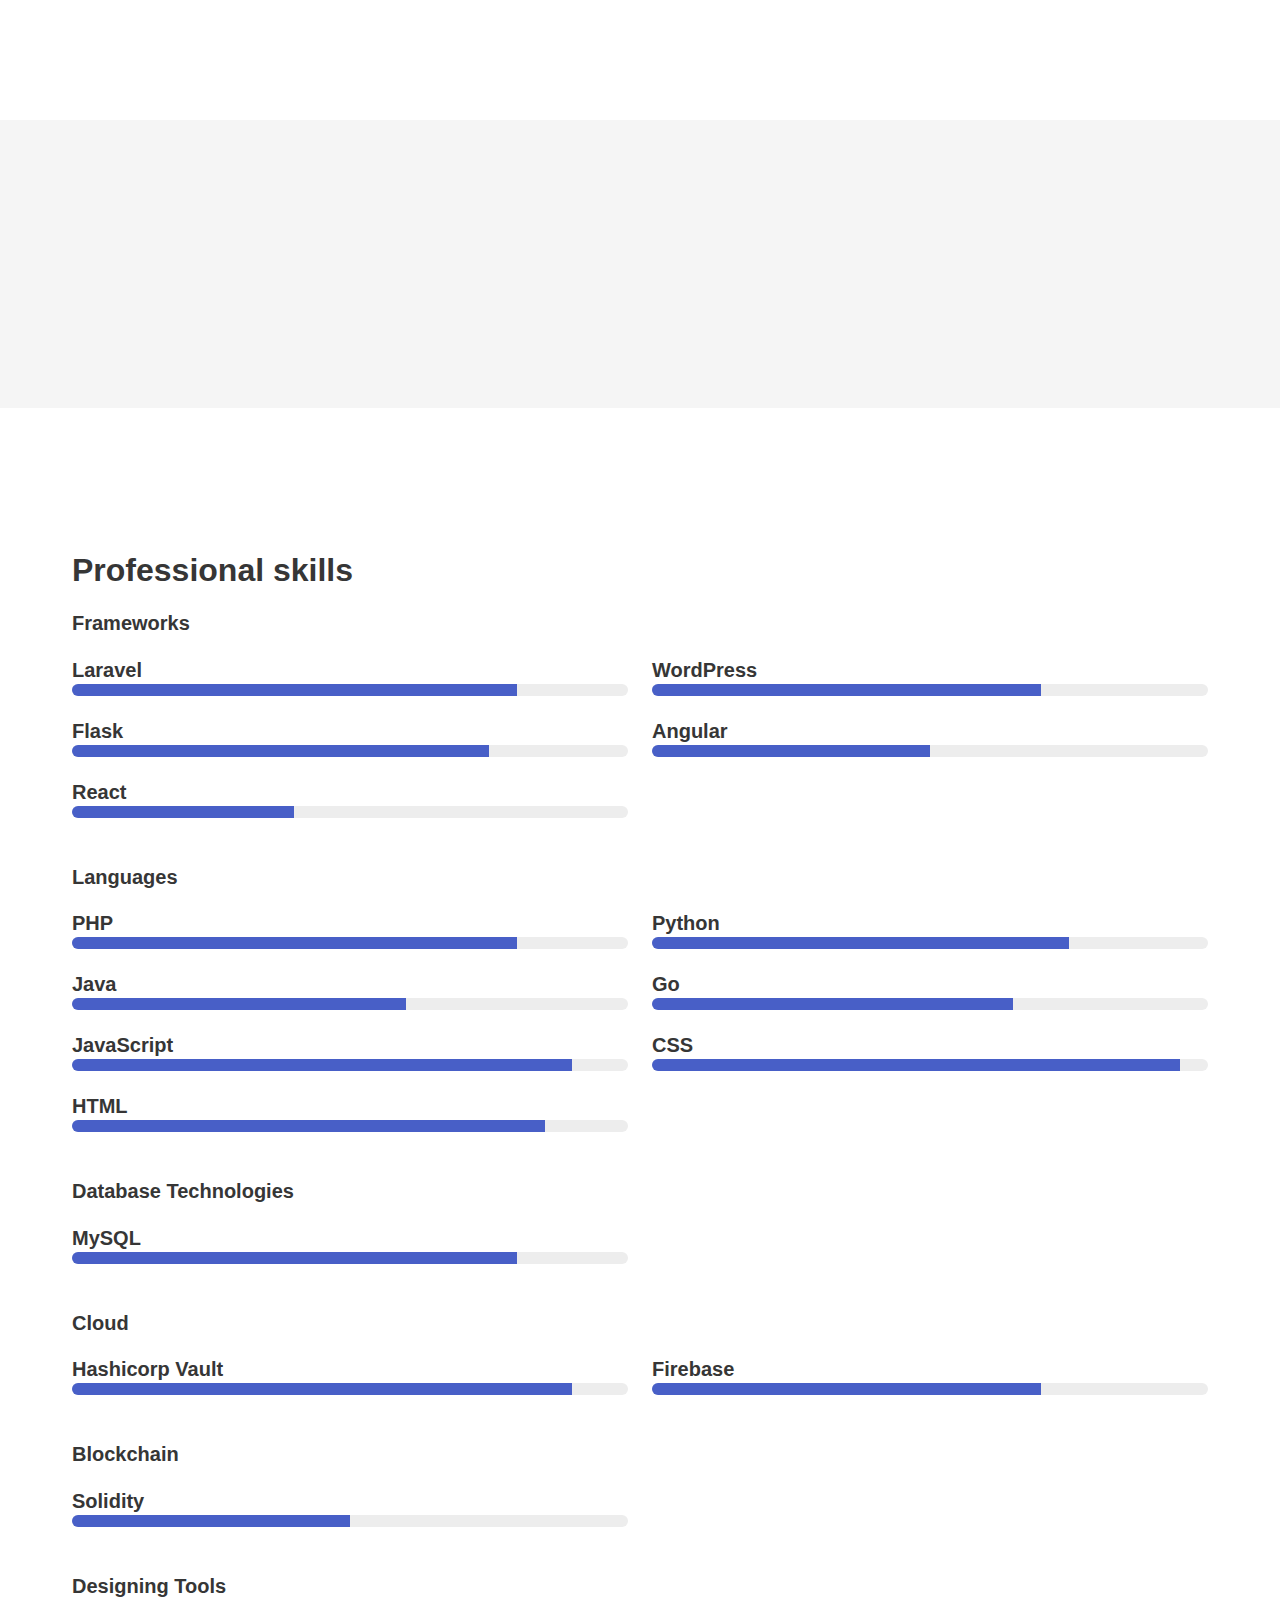
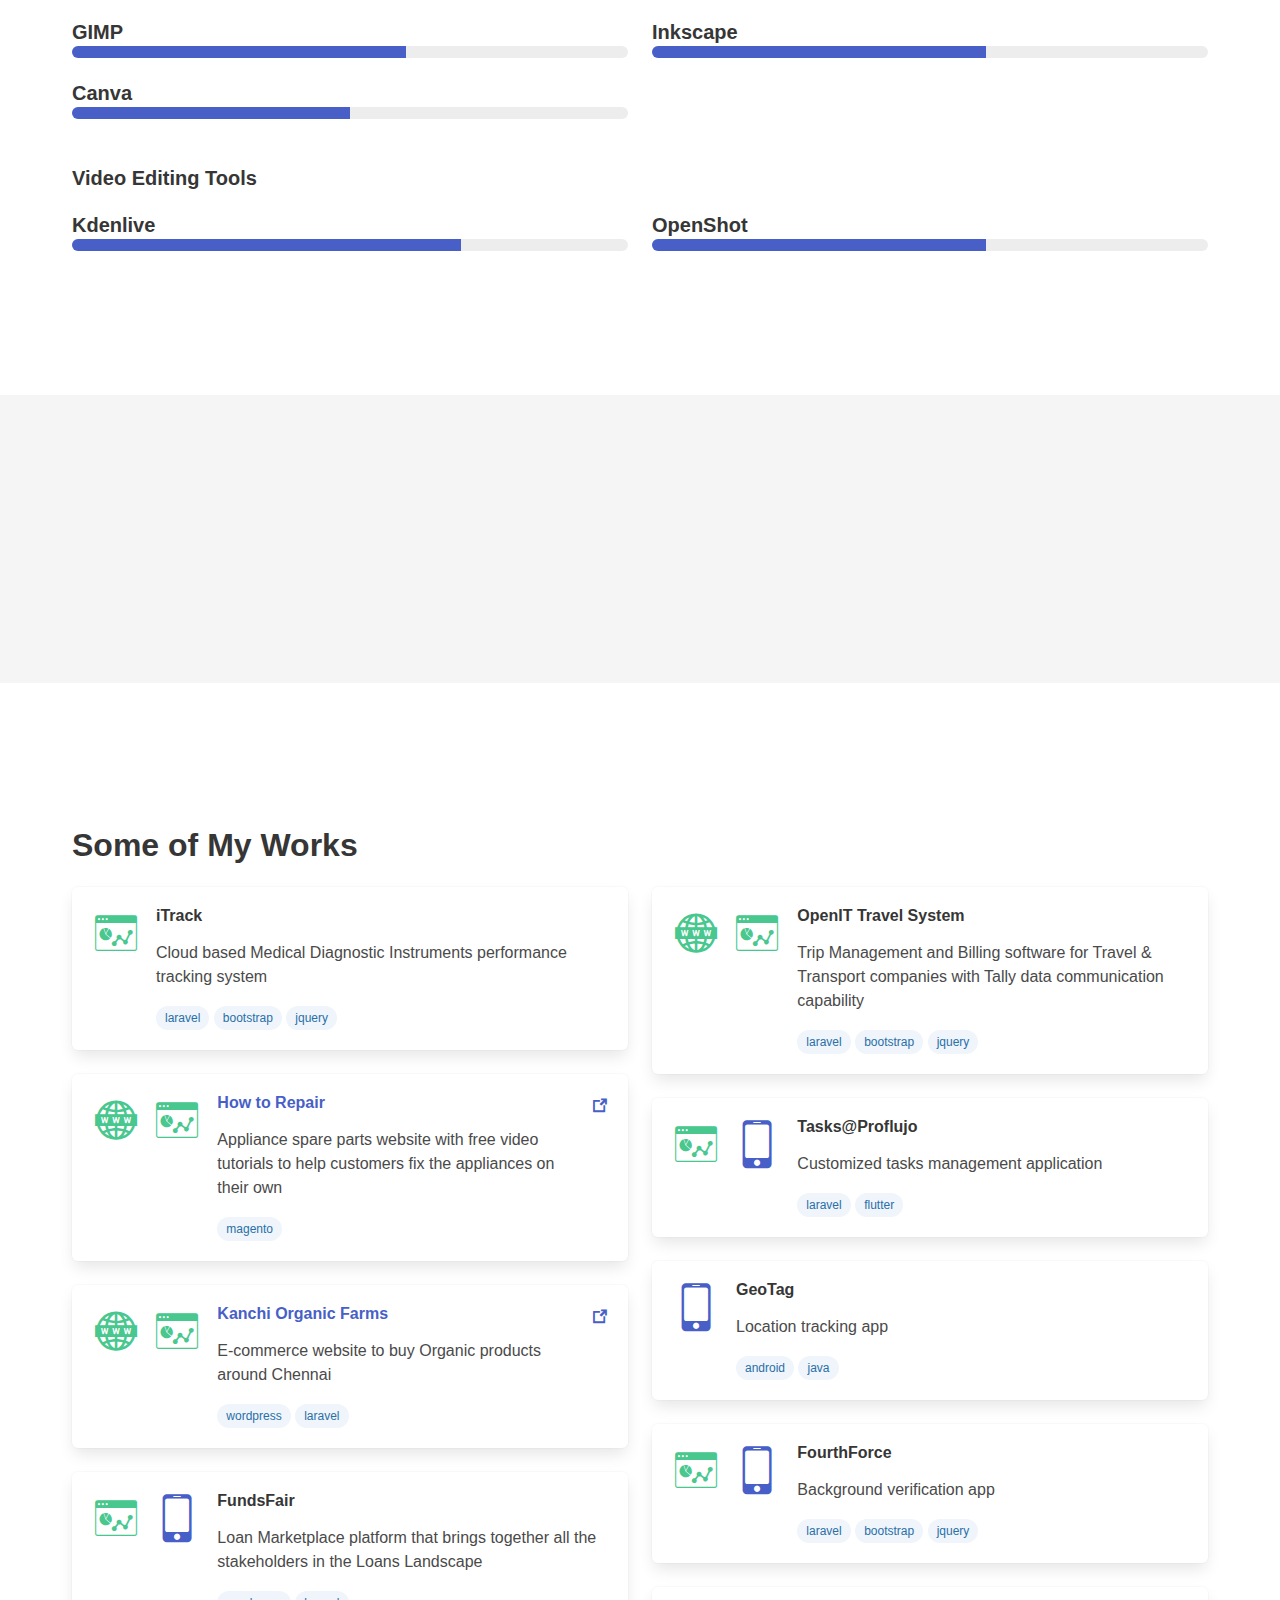
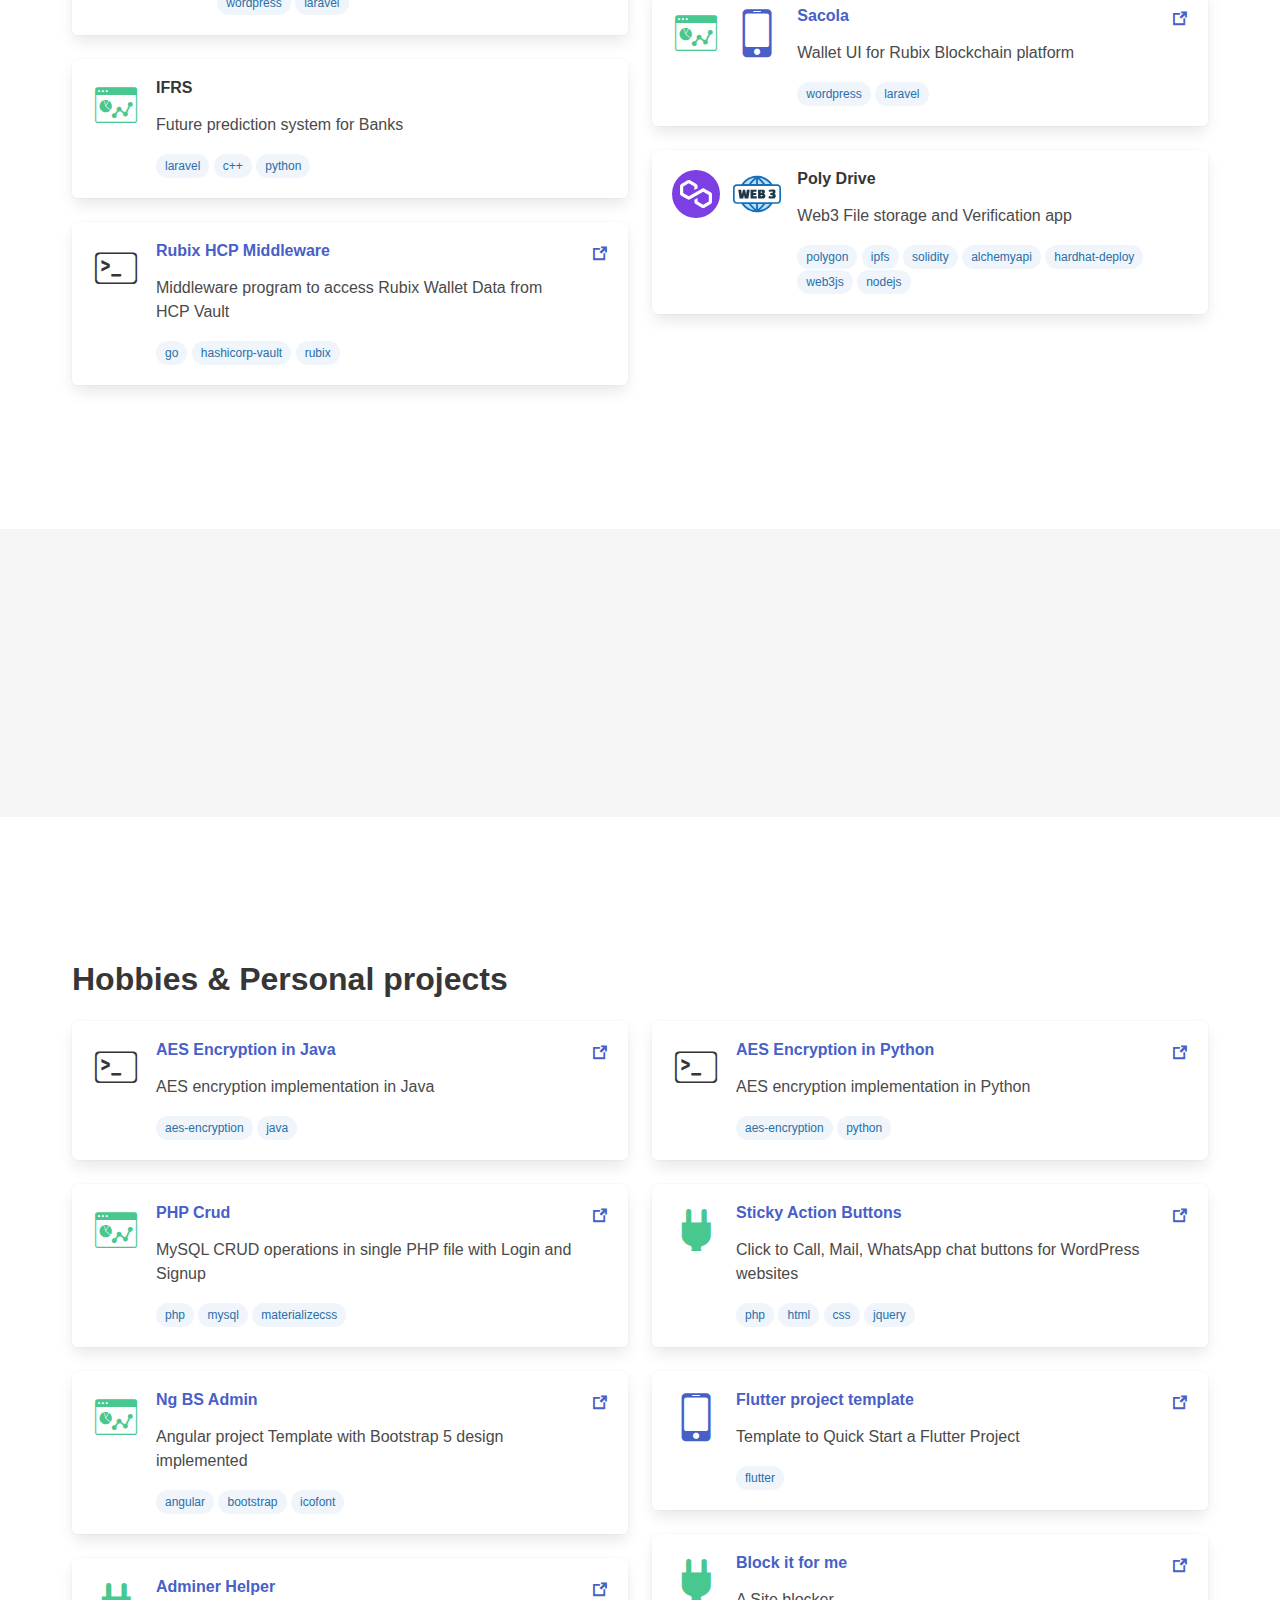
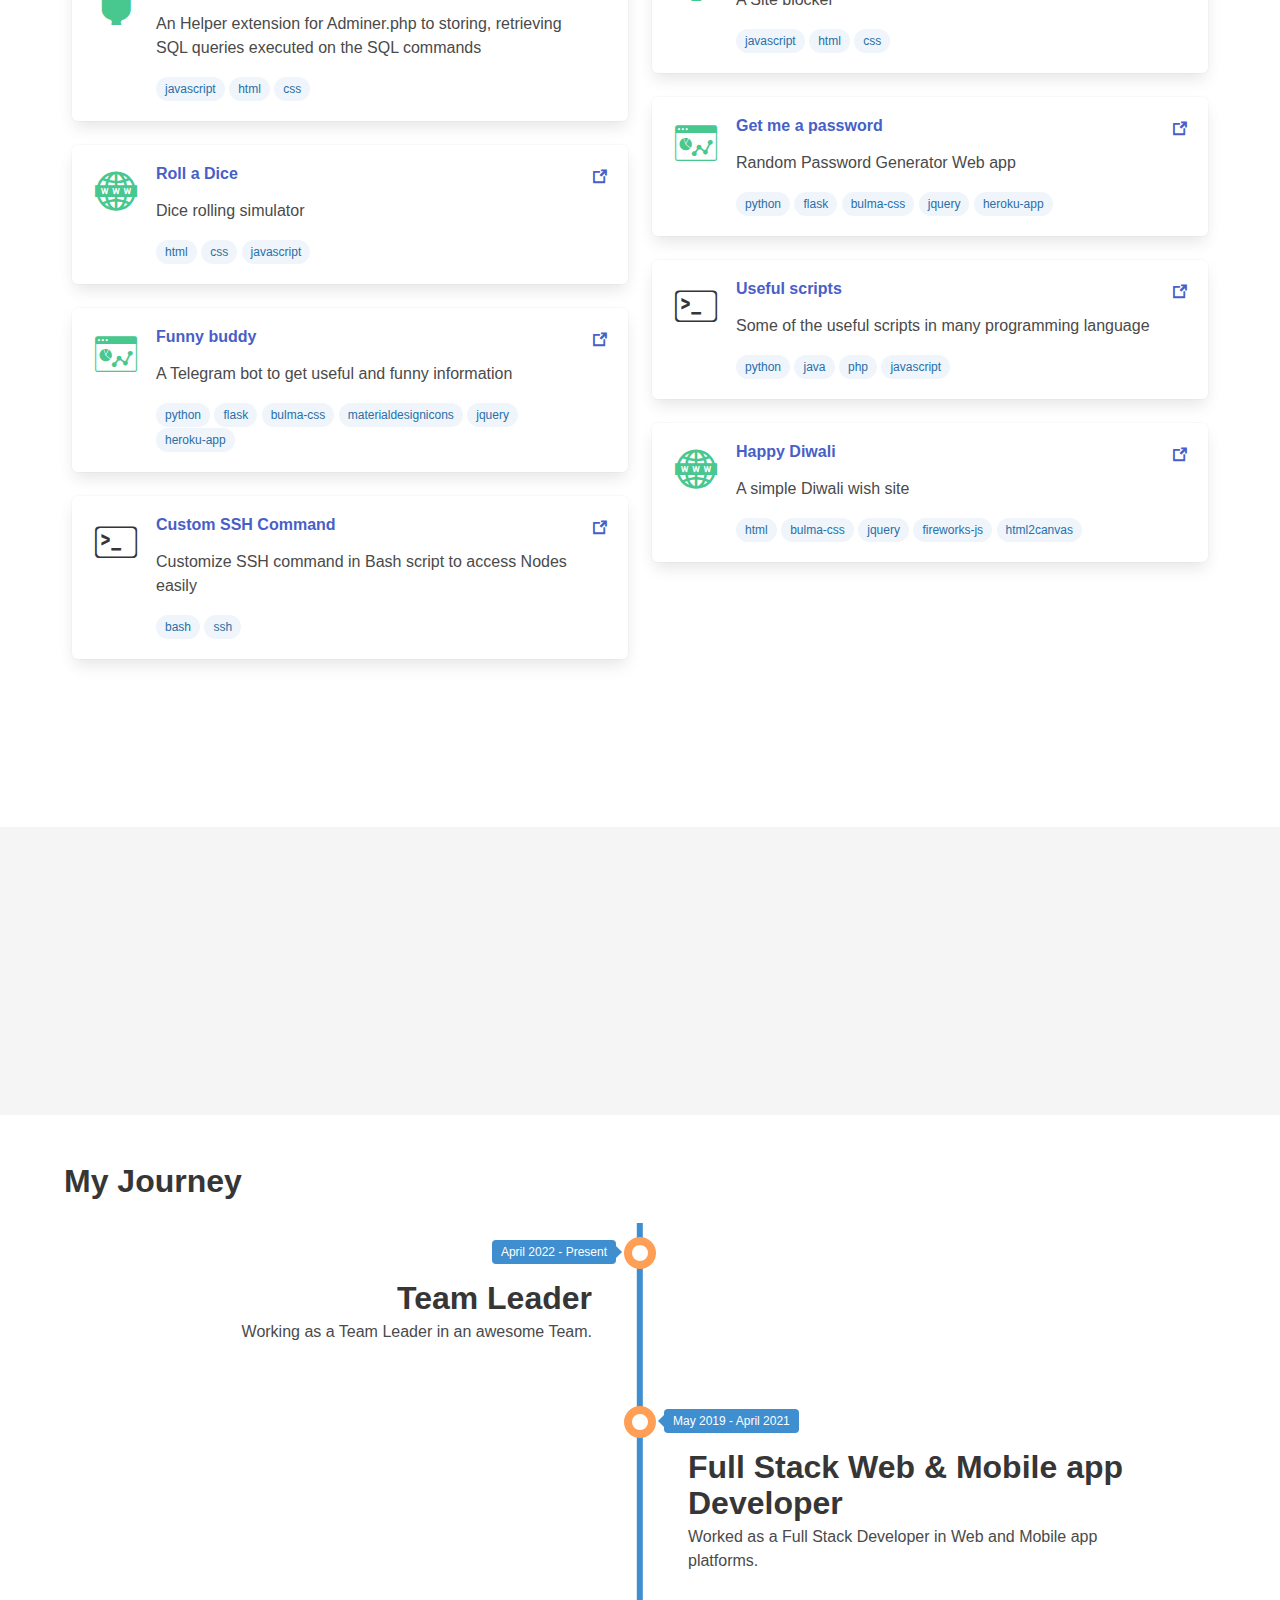
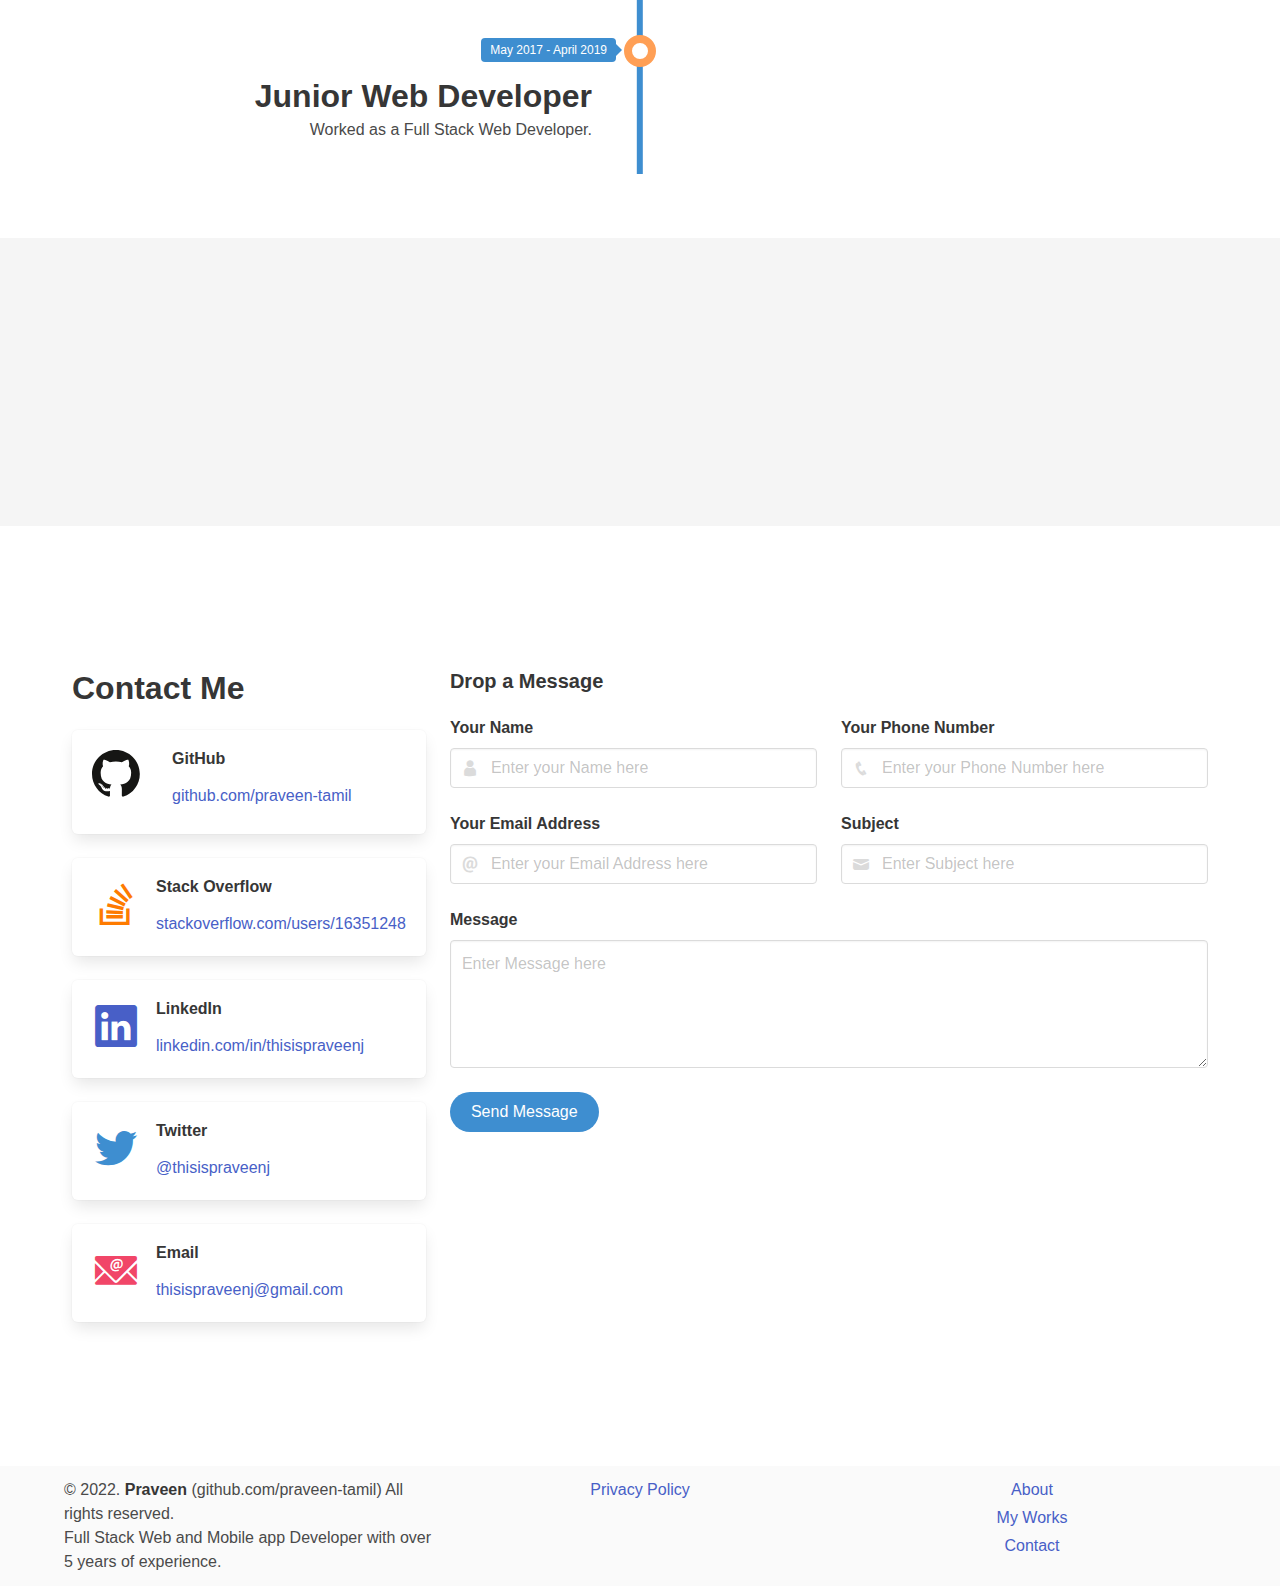
==== commit 78835113: "New skills, project added" ====
--- a/index.html
+++ b/index.html
@@ -8,9 +8,9 @@
 	<meta name="keywords" content="Praveen Tamil">
 
 	<meta name="author" content="Praveen">
-	<meta name="description" content="I'm Praveen: Full Stack Web and Mobile app Developer">
-
-	<title>I'm Praveen | Full Stack Web and Mobile app Developer</title>
+	<meta name="description" content="I'm Praveen: Full Stack Web and Mobile app Developer, Blockchain Developer, Freelancer">
+
+	<title>I'm Praveen | Full Stack Web and Mobile app Developer | Blockchain Developer</title>
 
 	<link rel="stylesheet" type="text/css" href="/assets/css/bulma.min.css">
 	<link rel="stylesheet" type="text/css" href="/assets/css/icons/icofont/icofont.min.css">
@@ -25,7 +25,7 @@
 		<div class="container">
 			<div class="navbar-brand">
 				<a class="navbar-item" href="/">
-					<img src="https://avatars.githubusercontent.com/u/67270359" height="32"><span class="ml-1">I'm Praveen</span>
+					I'm Praveen
 				</a>
 
 				<a role="button" class="navbar-burger" aria-label="menu" aria-expanded="false" data-target="mainNav">
@@ -58,7 +58,11 @@
 			<div class="container">
 				<p class="subtitle">Hi, I'm Praveen</p>
 
-				<p class="title is-1 mt-1 typing-effect">Full Stack Web and Mobile app Developer</p>
+				<p class="title is-1 mt-1 mb-1 typing-effect" data-type-seq="0-1">Full Stack Web and Mobile app Developer</p>
+
+				<p class="title is-1 mb-1 typing-effect" data-type-seq="0-2">Blockchain Developer</p>
+
+				<p class="title is-1 typing-effect" data-type-seq="0-3">Freelancer</p>
 
 				<p class="subtitle">with a passion in Web Development</p>
 			</div>
@@ -194,6 +198,12 @@
 
 			<div class="columns">
 				<div class="column">
+					<p class="title is-5">Frameworks</p>
+				</div>
+			</div>
+
+			<div class="columns">
+				<div class="column">
 					<p>
 						<span class="title is-5">Laravel</span>
 						<progress class="progress is-small is-link" value="80" max="100">80%</progress>
@@ -224,7 +234,7 @@
 				</div>
 			</div>
 
-			<div class="columns mb-5">
+			<div class="columns">
 				<div class="column">
 					<p>
 						<span class="title is-5">React</span>
@@ -237,6 +247,12 @@
 
 			<div class="columns mt-5">
 				<div class="column">
+					<p class="title is-5">Languages</p>
+				</div>
+			</div>
+
+			<div class="columns">
+				<div class="column">
 					<p>
 						<span class="title is-5">PHP</span>
 						<progress class="progress is-small is-link" value="80" max="100">80%</progress>
@@ -270,28 +286,139 @@
 			<div class="columns">
 				<div class="column">
 					<p>
+						<span class="title is-5">JavaScript</span>
+						<progress class="progress is-small is-link" value="90" max="100">90%</progress>
+					</p>
+				</div>
+
+				<div class="column">
+					<p>
+						<span class="title is-5">CSS</span>
+						<progress class="progress is-small is-link" value="95" max="100">95%</progress>
+					</p>
+				</div>
+			</div>
+
+			<div class="columns">
+				<div class="column">
+					<p>
 						<span class="title is-5">HTML</span>
 						<progress class="progress is-small is-link" value="85" max="100">85%</progress>
 					</p>
 				</div>
 
-				<div class="column">
-					<p>
-						<span class="title is-5">CSS</span>
-						<progress class="progress is-small is-link" value="95" max="100">95%</progress>
-					</p>
-				</div>
-			</div>
-
-			<div class="columns">
-				<div class="column">
-					<p>
-						<span class="title is-5">JavaScript</span>
+				<div class="column"></div>
+			</div>
+
+			<div class="columns mt-5">
+				<div class="column">
+					<p class="title is-5">Database Technologies</p>
+				</div>
+			</div>
+
+			<div class="columns">
+				<div class="column">
+					<p>
+						<span class="title is-5">MySQL</span>
+						<progress class="progress is-small is-link" value="80" max="100">80%</progress>
+					</p>
+				</div>
+
+				<div class="column"></div>
+			</div>
+
+			<div class="columns mt-5">
+				<div class="column">
+					<p class="title is-5">Cloud</p>
+				</div>
+			</div>
+
+			<div class="columns">
+				<div class="column">
+					<p>
+						<span class="title is-5">Hashicorp Vault</span>
 						<progress class="progress is-small is-link" value="90" max="100">90%</progress>
 					</p>
 				</div>
 
+				<div class="column">
+					<p>
+						<span class="title is-5">Firebase</span>
+						<progress class="progress is-small is-link" value="70" max="100">70%</progress>
+					</p>
+				</div>
+			</div>
+
+			<div class="columns mt-5">
+				<div class="column">
+					<p class="title is-5">Blockchain</p>
+				</div>
+			</div>
+
+			<div class="columns">
+				<div class="column">
+					<p>
+						<span class="title is-5">Solidity</span>
+						<progress class="progress is-small is-link" value="50" max="100">50%</progress>
+					</p>
+				</div>
+
 				<div class="column"></div>
+			</div>
+
+			<div class="columns mt-5">
+				<div class="column">
+					<p class="title is-5">Designing Tools</p>
+				</div>
+			</div>
+
+			<div class="columns">
+				<div class="column">
+					<p>
+						<span class="title is-5">GIMP</span>
+						<progress class="progress is-small is-link" value="60" max="100">60%</progress>
+					</p>
+				</div>
+
+				<div class="column">
+					<p>
+						<span class="title is-5">Inkscape</span>
+						<progress class="progress is-small is-link" value="60" max="100">60%</progress>
+					</p>
+				</div>
+			</div>
+
+			<div class="columns">
+				<div class="column">
+					<p>
+						<span class="title is-5">Canva</span>
+						<progress class="progress is-small is-link" value="50" max="100">50%</progress>
+					</p>
+				</div>
+
+				<div class="column"></div>
+			</div>
+
+			<div class="columns mt-5">
+				<div class="column">
+					<p class="title is-5">Video Editing Tools</p>
+				</div>
+			</div>
+
+			<div class="columns">
+				<div class="column">
+					<p>
+						<span class="title is-5">Kdenlive</span>
+						<progress class="progress is-small is-link" value="70" max="100">70%</progress>
+					</p>
+				</div>
+
+				<div class="column">
+					<p>
+						<span class="title is-5">OpenShot</span>
+						<progress class="progress is-small is-link" value="60" max="100">60%</progress>
+					</p>
+				</div>
 			</div>
 
 		</div>
@@ -555,6 +682,29 @@
 								<a href="https://sacola.io" target="_blank">
 									<i class="icofont-external-link"></i>
 								</a>
+							</div>
+						</div>
+					</div>
+
+					<div class="box">
+						<div class="media">
+							<div class="media-left">
+								<p class="title is-1">
+									<svg width="48" height="48" viewBox="0 0 80 80" fill="none" xmlns="http://www.w3.org/2000/svg">
+									<circle cx="40" cy="40" r="40" fill="#7B3FE4"/>
+									<path d="M66.6663 40.9337V53.0011C66.662 53.7537 66.4632 54.4922 66.0892 55.1445C65.7153 55.7968 65.1791 56.3405 64.533 56.7226L54.1163 62.7438C53.4712 63.1297 52.7341 63.3334 51.983 63.3334C51.2319 63.3334 50.4948 63.1297 49.8497 62.7438L39.433 56.7226C38.7869 56.3405 38.2507 55.7968 37.8768 55.1445C37.5029 54.4922 37.304 53.7537 37.2997 53.0011V49.6142L42.633 46.5075V52.3948L51.9663 57.8306L61.2997 52.3948V41.5483L51.9663 36.1125L30.0997 48.8239C29.4485 49.1921 28.7137 49.3856 27.9663 49.3856C27.2189 49.3856 26.4842 49.1921 25.833 48.8239L15.4163 42.7777C14.7802 42.3898 14.2543 41.844 13.8894 41.1929C13.5245 40.5418 13.3329 39.8074 13.333 39.0604V26.9929C13.3373 26.2404 13.5362 25.5019 13.9101 24.8496C14.2841 24.1973 14.8203 23.6535 15.4663 23.2715L25.883 17.2503C26.5295 16.8682 27.2661 16.6667 28.0163 16.6667C28.7666 16.6667 29.5032 16.8682 30.1497 17.2503L40.5663 23.2715C41.2124 23.6535 41.7486 24.1973 42.1225 24.8496C42.4965 25.5019 42.6953 26.2404 42.6997 26.9929V30.3798L37.333 33.4657V27.6118L27.9997 22.176L18.6663 27.6118V38.4457L27.9997 43.8815L49.8663 31.1701C50.5175 30.8019 51.2523 30.6085 51.9997 30.6085C52.7471 30.6085 53.4818 30.8019 54.133 31.1701L64.5497 37.2164C65.192 37.6002 65.7245 38.1442 66.0954 38.7955C66.4663 39.4469 66.663 40.1835 66.6663 40.9337Z" fill="white"/>
+									</svg>
+									<svg width="48" height="48" xmlns="http://www.w3.org/2000/svg" viewBox="0 0 512 389.93"><path fill="#1470B8" d="M256.02 0c107.67 0 194.96 87.29 194.96 194.97 0 107.67-87.29 194.96-194.96 194.96-107.68 0-194.97-87.29-194.97-194.96C61.05 87.29 148.34 0 256.02 0z"/><path fill="#BBDEFB" fill-rule="nonzero" d="M246.24 88.71V34.03c-10.48 9.24-20.07 18.43-28.79 27.58-8.63 9.06-16.42 18.09-23.36 27.1h52.15zm149.01 212.84h-50.26c-17.23 24.83-38.92 46.81-61.85 66.4l1.98-.31c43.07-7 83.74-31.34 110.13-66.09zm-166.29 66.38c-22.91-19.57-44.62-41.57-61.82-66.38h-50.15c26.52 34.92 66.88 59.02 110.11 66.08l1.86.3zM116.79 88.71h53.24c8.01-11.46 17.27-22.96 27.79-34.49 9.77-10.71 20.64-21.46 32.62-32.24l-2.83.42c-43.25 6.73-84.3 31.35-110.82 66.31zm164.96-66.58c22.23 19.94 43.18 42.01 60.23 66.58h53.16c-27.54-36.22-68.52-59.84-113.39-66.58zm-15.98 11.9v54.68h52.15c-6.94-9.01-14.72-18.04-23.35-27.1-8.72-9.15-18.32-18.34-28.8-27.58zm0 267.52v55.49c19.99-16.6 38.98-35 55.02-55.49h-55.02zm-19.53 55.5v-55.5h-55.03c15.96 20.54 35.01 38.95 55.03 55.5z"/><path fill="#1470B8" fill-rule="nonzero" d="M40.22 90.41h431.56c22.09 0 40.22 18.13 40.22 40.22v129c0 22.03-18.19 40.22-40.22 40.22H40.22C18.09 299.85 0 281.76 0 259.63v-129c0-22.15 18.07-40.22 40.22-40.22z"/><path fill="#fff" d="M40.22 108.32h431.56c12.27 0 22.31 10.08 22.31 22.31v129c0 12.23-10.08 22.31-22.31 22.31H40.22c-12.23 0-22.31-10.04-22.31-22.31v-129c0-12.27 10.05-22.31 22.31-22.31z"/><path fill="#1F3647" fill-rule="nonzero" d="M147.35 148.47h31.2l-14.62 93.31h-38.97l-6.87-34.34h-1.79l-6.72 34.34H70.62l-14.63-93.31h31.2l7.01 52.11h.9l10.75-52.11h22.84l10.6 52.11h.9l7.16-52.11zm99.51 58.08H217v12.93h36.58v22.3h-66.44v-93.31h65.69l-3.73 22.31H217v14.12h29.86v21.65zm20.52 35.23v-93.31h48.38c8.95 0 15.35 1.75 19.18 5.23 3.83 3.48 5.75 8.56 5.75 15.23s-1.22 11.81-3.66 15.45c-2.44 3.63-5.7 5.99-9.78 7.09v.9c12.04 2.09 18.07 10.3 18.07 24.63 0 7.47-1.99 13.46-5.97 17.99-3.99 4.53-10.11 6.79-18.37 6.79h-53.6zm41.51-37.17h-13.23v15.23h13.08c4.18 0 6.27-2.54 6.27-7.62 0-5.07-2.05-7.61-6.12-7.61zm-2.24-35.68h-10.99v13.88h10.84c3.78 0 5.67-2.31 5.67-6.94 0-4.63-1.84-6.94-5.52-6.94zm117.27 12.39v-11.29c-2.99-.5-7.82-.74-14.48-.74-6.67 0-14.98 1.04-24.94 3.13l-3.88-20.51c12.14-3.79 23.89-5.68 35.24-5.68 9.75 0 16.82.6 21.2 1.79 4.38 1.2 7.61 2.64 9.7 4.33 4.58 3.89 6.87 9.76 6.87 17.62 0 9.95-4.13 17.12-12.39 21.5v.75c9.85 4.08 14.78 11.49 14.78 22.24 0 5.28-.82 9.78-2.46 13.51-1.65 3.73-3.71 6.62-6.2 8.66s-5.77 3.66-9.86 4.85c-6.07 1.7-14.6 2.54-25.6 2.54-11 0-22.02-1.29-33.07-3.88l4.18-23.05c9.46 2.29 17.47 3.44 24.04 3.44s12.19-.3 16.87-.9v-11.14l-25.68-2.54V184.3l25.68-2.98z"/></svg>
+								</p>
+							</div>
+							<div class="media-content">
+								<div class="content">
+									<p class="title is-6">Poly Drive</p>
+									<p>Web3 File storage and Verification app</p>
+									<p>
+										<span class="tag is-info is-light is-rounded">polygon</span> <span class="tag is-info is-light is-rounded">ipfs</span> <span class="tag is-info is-light is-rounded">solidity</span> <span class="tag is-info is-light is-rounded">alchemyapi</span> <span class="tag is-info is-light is-rounded">hardhat-deploy</span> <span class="tag is-info is-light is-rounded">web3js</span> <span class="tag is-info is-light is-rounded">nodejs</span>
+									</p>
+								</div>
 							</div>
 						</div>
 					</div>
--- a/assets/css/common.css
+++ b/assets/css/common.css
@@ -136,7 +136,7 @@
 	100% { opacity: 1; }
 }
 
-.typing-effect::after {
+.typing-effect.typing::after {
 	content: '|';
 	animation: blinkingText 1s infinite;
 }
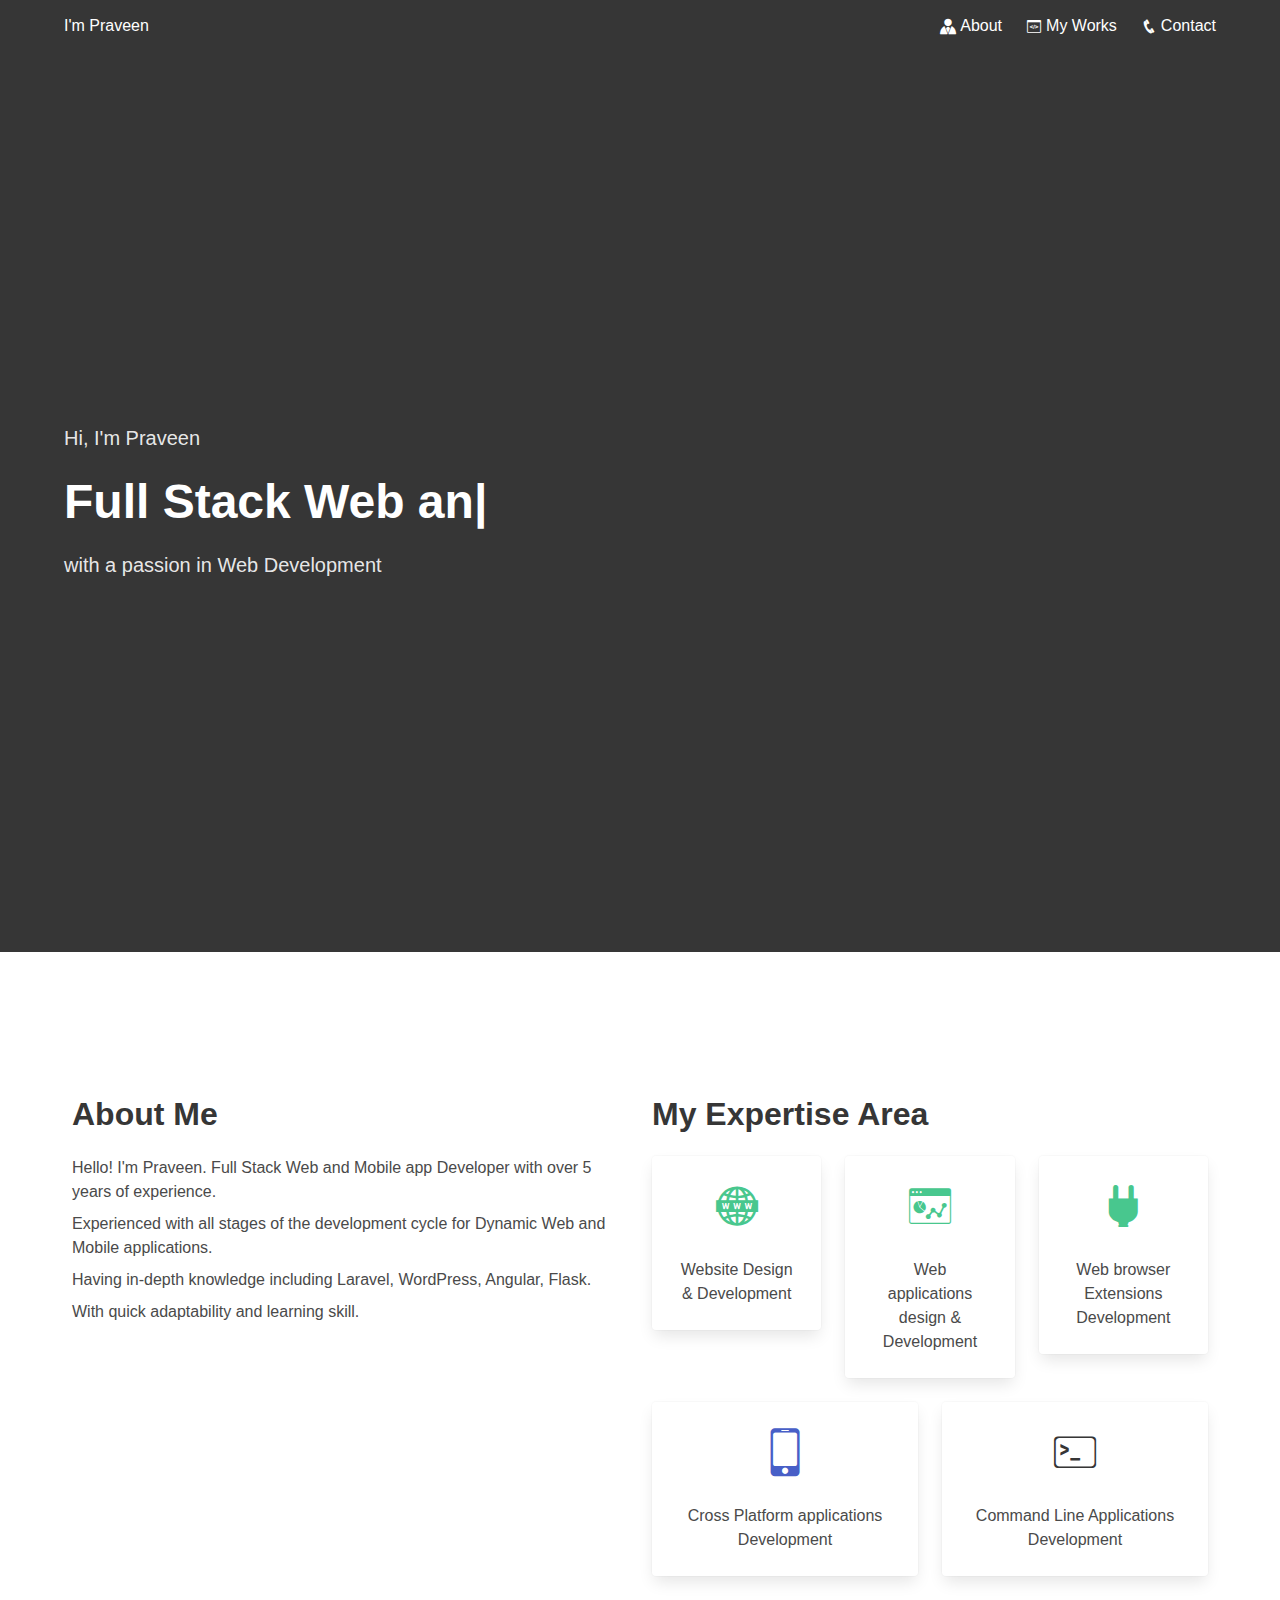
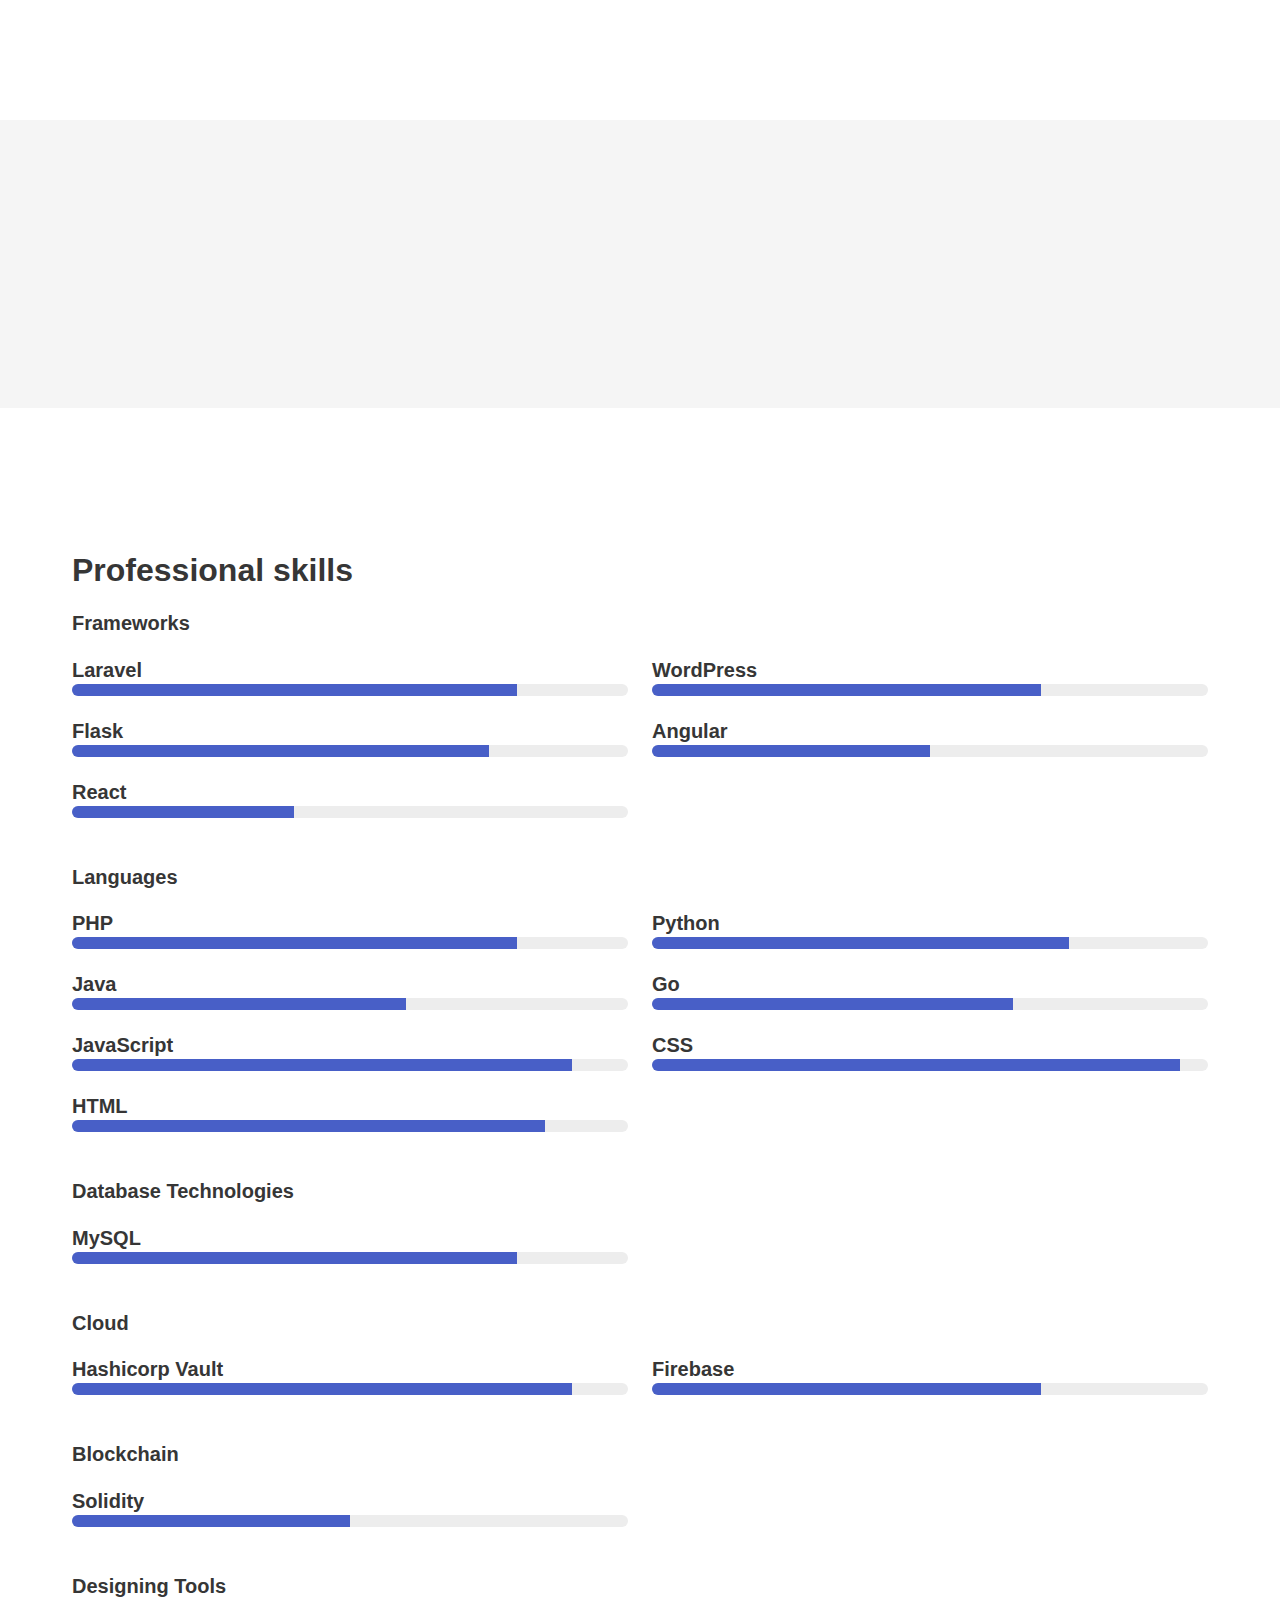
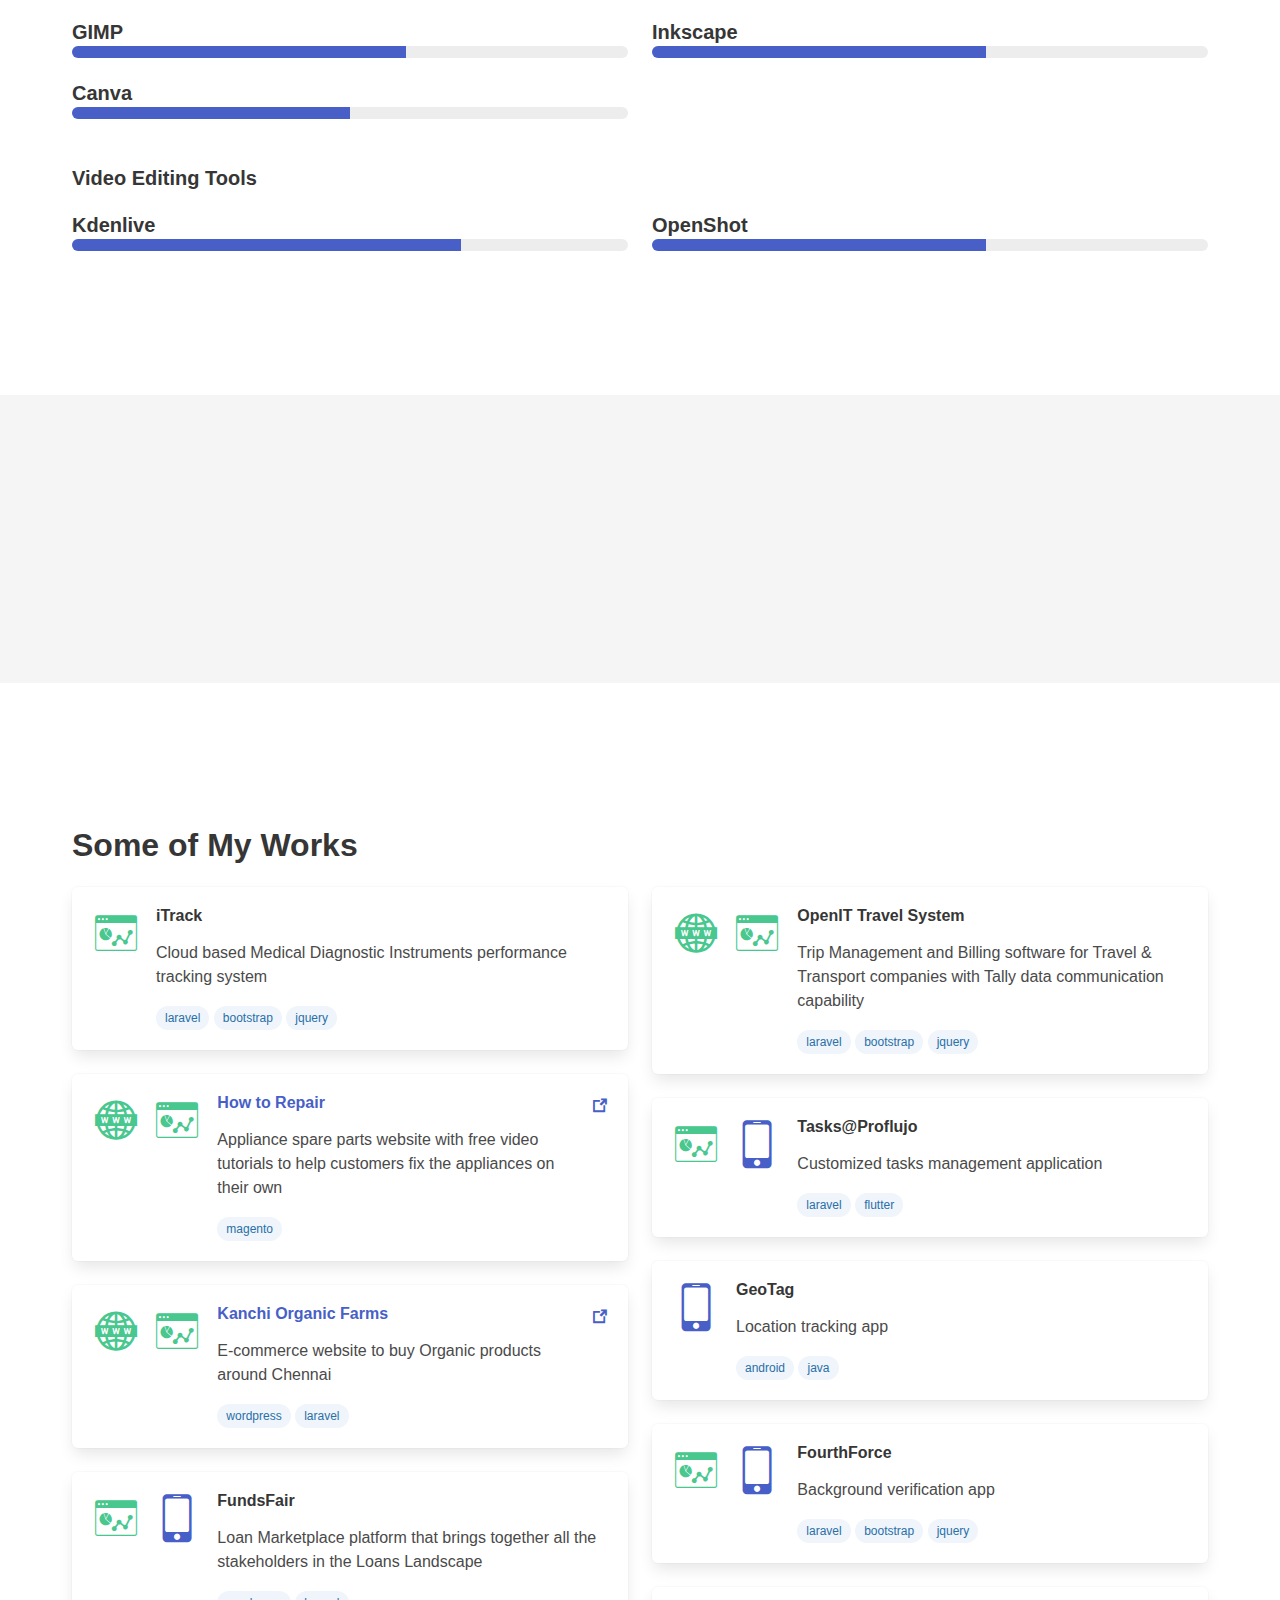
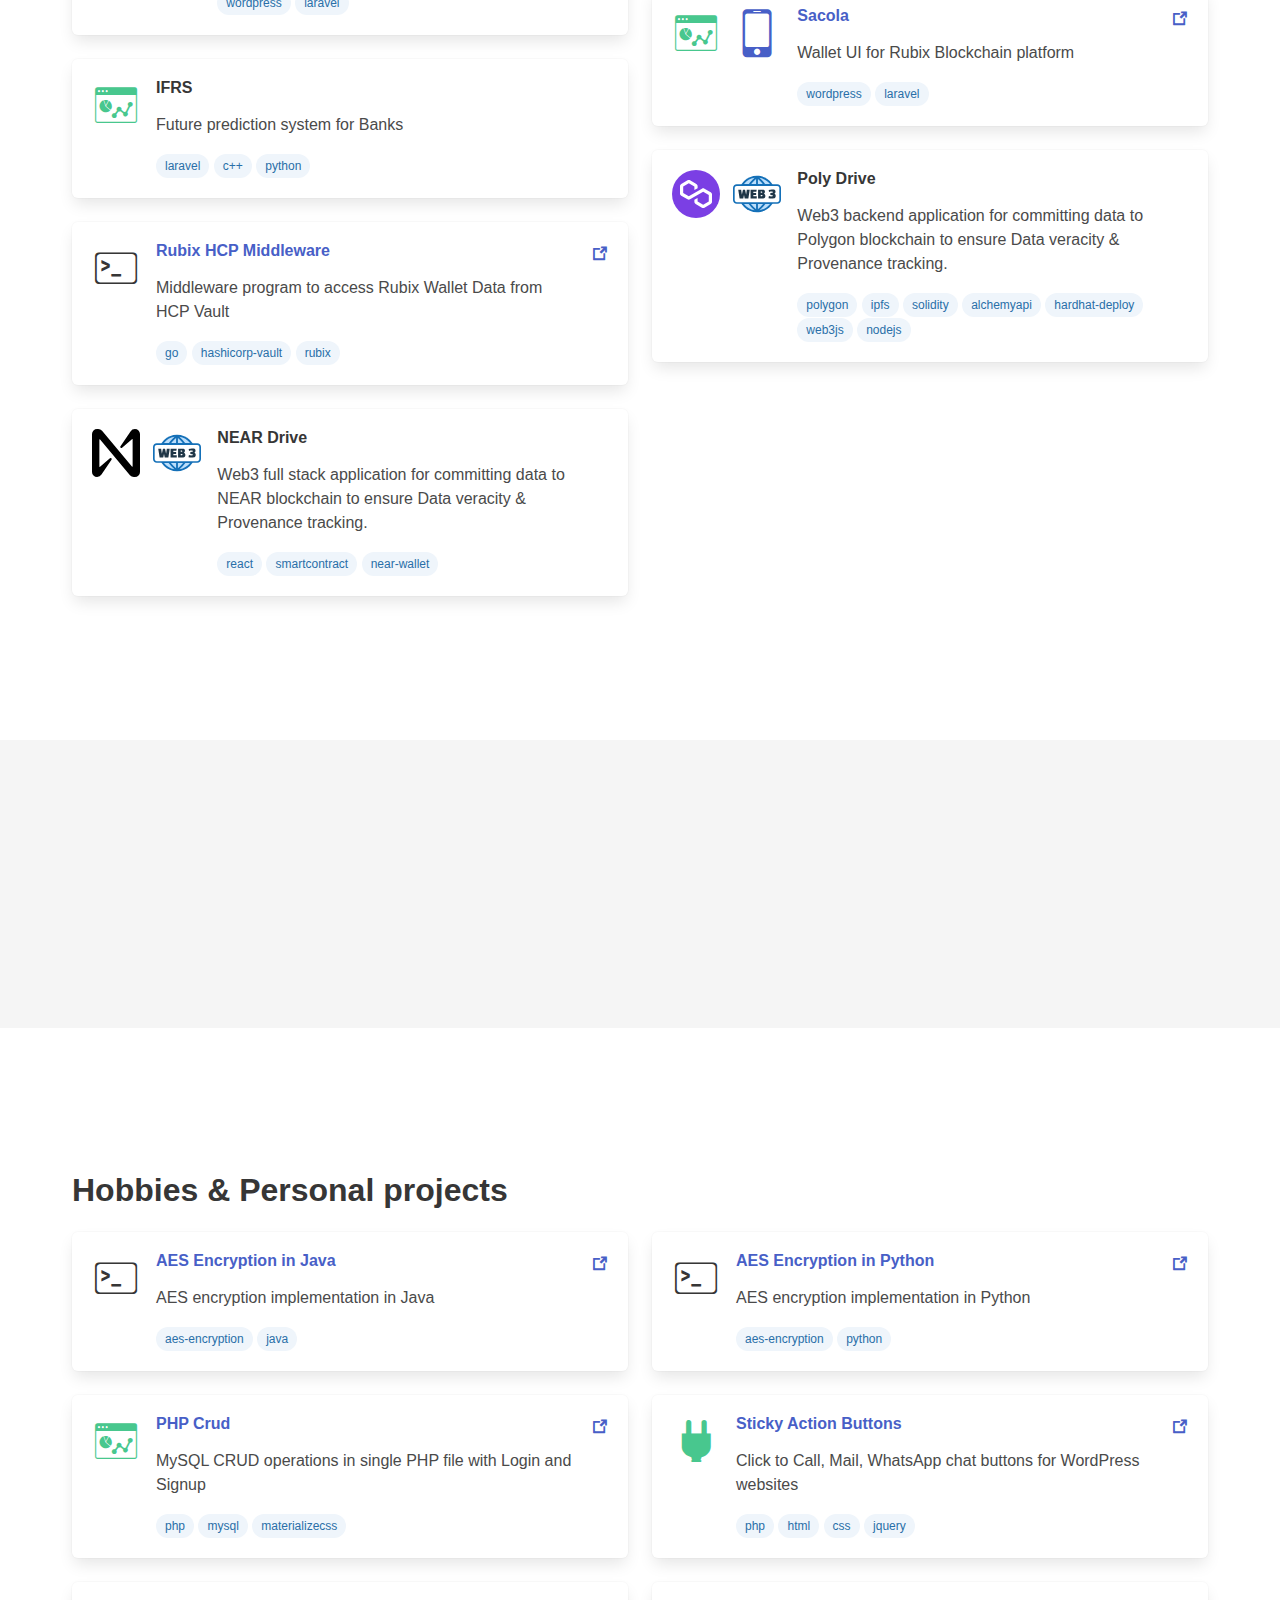
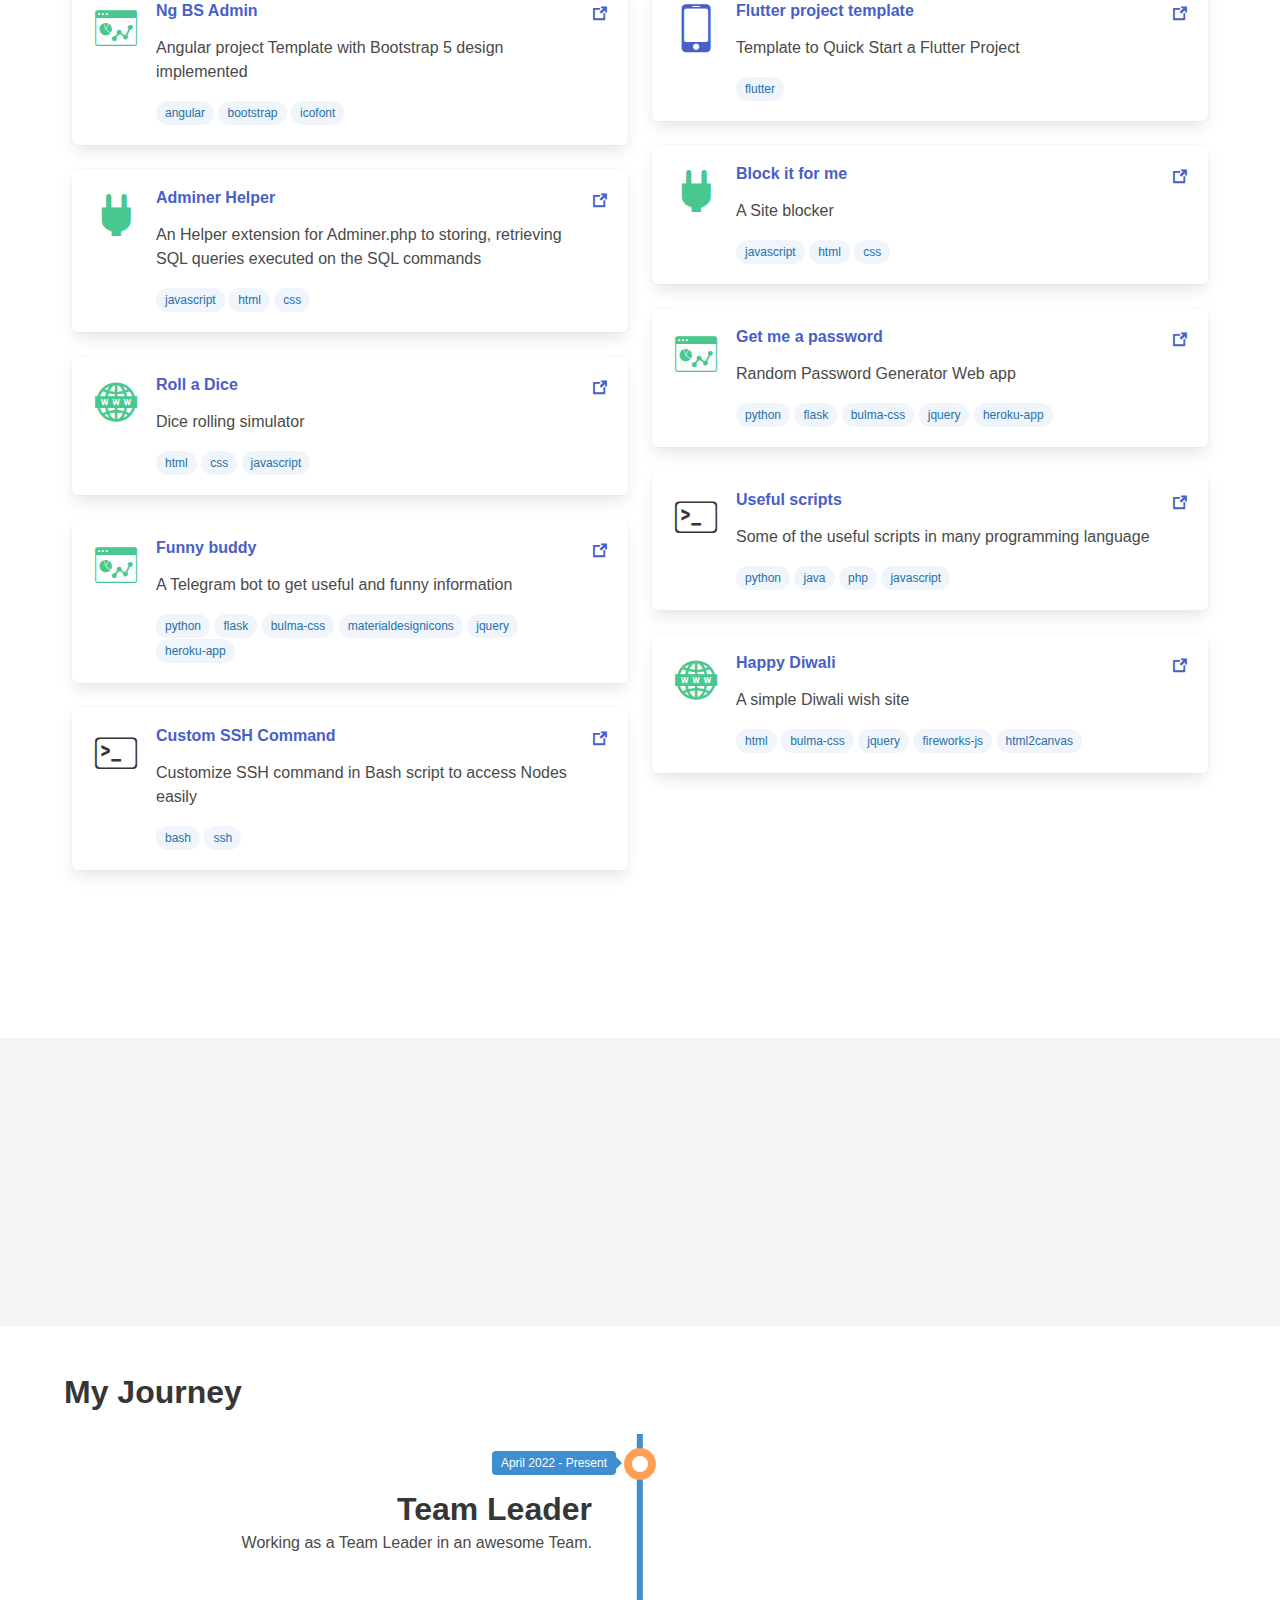
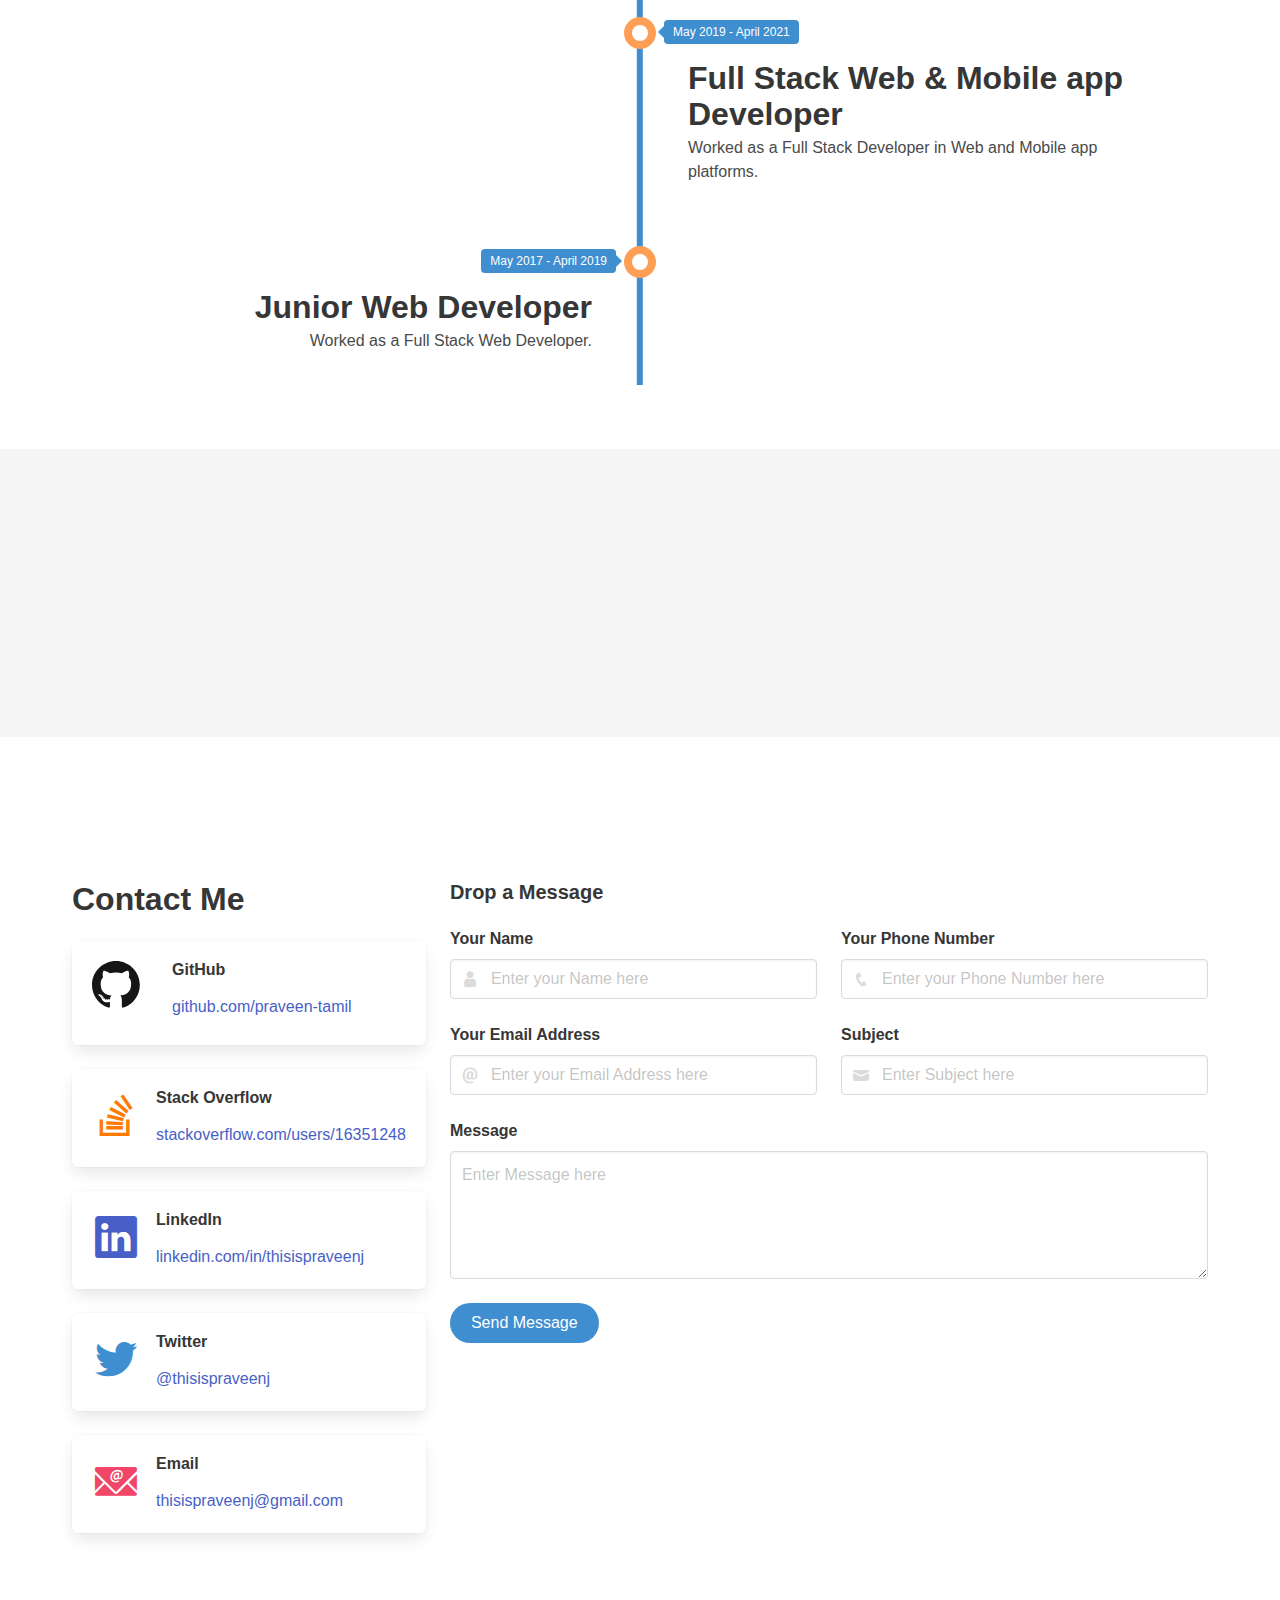
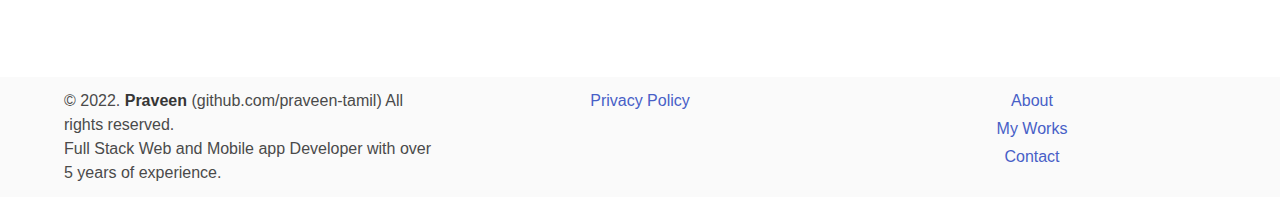
==== commit d6d996bd: "New blockchain project added" ====
--- a/index.html
+++ b/index.html
@@ -576,6 +576,26 @@
 						</div>
 					</div>
 
+					<div class="box">
+						<div class="media">
+							<div class="media-left">
+								<p class="title is-1">
+									<svg width="48" height="48" xmlns:svg="http://www.w3.org/2000/svg" xmlns="http://www.w3.org/2000/svg" xmlns:sodipodi="http://sodipodi.sourceforge.net/DTD/sodipodi-0.dtd" xmlns:inkscape="http://www.inkscape.org/namespaces/inkscape" viewBox="0 0 144 144" version="1.1" id="svg5" sodipodi:docname="near_icon.svg" width="144" height="144" inkscape:version="0.92.5 (2060ec1f9f, 2020-04-08)"> <metadata id="metadata11">  <rdf:RDF> <cc:Work rdf:about=""> <dc:format>image/svg+xml</dc:format> <dc:type rdf:resource="http://purl.org/dc/dcmitype/StillImage" /> <dc:title></dc:title> </cc:Work>  </rdf:RDF> </metadata> <defs id="defs9">  <clipPath  clipPathUnits="userSpaceOnUse"  id="clipPath15"> <rect style="opacity:0.51599995;fill:#1a1a1a;stroke-width:0.83120549" id="rect17" width="151.32202" height="148.88136" x="68.338982" y="69.559319" />  </clipPath> </defs> <sodipodi:namedview pagecolor="#ffffff" bordercolor="#666666" borderopacity="1" objecttolerance="10" gridtolerance="10" guidetolerance="10" inkscape:pageopacity="0" inkscape:pageshadow="2" inkscape:window-width="1848" inkscape:window-height="1016" id="namedview7" showgrid="false" fit-margin-top="0" fit-margin-left="0" fit-margin-right="0" fit-margin-bottom="0" inkscape:zoom="0.81944444" inkscape:cx="72" inkscape:cy="72.500003" inkscape:window-x="72" inkscape:window-y="27" inkscape:window-maximized="1" inkscape:current-layer="svg5" /> <g id="Layer_1" data-name="Layer 1" clip-path="url(#clipPath15)" transform="translate(-72,-72.499999)">  <path  d="m 187.58,79.81 -30.1,44.69 a 3.2,3.2 0 0 0 4.75,4.2 L 191.86,103 a 1.2,1.2 0 0 1 2,0.91 v 80.46 a 1.2,1.2 0 0 1 -2.12,0.77 L 102.18,77.93 A 15.35,15.35 0 0 0 90.47,72.5 H 87.34 A 15.34,15.34 0 0 0 72,87.84 v 113.32 a 15.34,15.34 0 0 0 15.34,15.34 v 0 a 15.35,15.35 0 0 0 13.08,-7.31 l 30.1,-44.69 a 3.2,3.2 0 0 0 -4.75,-4.2 L 96.14,186 a 1.2,1.2 0 0 1 -2,-0.91 v -80.48 a 1.2,1.2 0 0 1 2.12,-0.77 l 89.55,107.23 a 15.35,15.35 0 0 0 11.71,5.43 h 3.13 A 15.34,15.34 0 0 0 216,201.16 V 87.84 A 15.34,15.34 0 0 0 200.66,72.5 v 0 a 15.35,15.35 0 0 0 -13.08,7.31 z"  id="path2"  inkscape:connector-curvature="0" /> </g> </svg>
+									<svg width="48" height="48" xmlns="http://www.w3.org/2000/svg" viewBox="0 0 512 389.93"><path fill="#1470B8" d="M256.02 0c107.67 0 194.96 87.29 194.96 194.97 0 107.67-87.29 194.96-194.96 194.96-107.68 0-194.97-87.29-194.97-194.96C61.05 87.29 148.34 0 256.02 0z"/><path fill="#BBDEFB" fill-rule="nonzero" d="M246.24 88.71V34.03c-10.48 9.24-20.07 18.43-28.79 27.58-8.63 9.06-16.42 18.09-23.36 27.1h52.15zm149.01 212.84h-50.26c-17.23 24.83-38.92 46.81-61.85 66.4l1.98-.31c43.07-7 83.74-31.34 110.13-66.09zm-166.29 66.38c-22.91-19.57-44.62-41.57-61.82-66.38h-50.15c26.52 34.92 66.88 59.02 110.11 66.08l1.86.3zM116.79 88.71h53.24c8.01-11.46 17.27-22.96 27.79-34.49 9.77-10.71 20.64-21.46 32.62-32.24l-2.83.42c-43.25 6.73-84.3 31.35-110.82 66.31zm164.96-66.58c22.23 19.94 43.18 42.01 60.23 66.58h53.16c-27.54-36.22-68.52-59.84-113.39-66.58zm-15.98 11.9v54.68h52.15c-6.94-9.01-14.72-18.04-23.35-27.1-8.72-9.15-18.32-18.34-28.8-27.58zm0 267.52v55.49c19.99-16.6 38.98-35 55.02-55.49h-55.02zm-19.53 55.5v-55.5h-55.03c15.96 20.54 35.01 38.95 55.03 55.5z"/><path fill="#1470B8" fill-rule="nonzero" d="M40.22 90.41h431.56c22.09 0 40.22 18.13 40.22 40.22v129c0 22.03-18.19 40.22-40.22 40.22H40.22C18.09 299.85 0 281.76 0 259.63v-129c0-22.15 18.07-40.22 40.22-40.22z"/><path fill="#fff" d="M40.22 108.32h431.56c12.27 0 22.31 10.08 22.31 22.31v129c0 12.23-10.08 22.31-22.31 22.31H40.22c-12.23 0-22.31-10.04-22.31-22.31v-129c0-12.27 10.05-22.31 22.31-22.31z"/><path fill="#1F3647" fill-rule="nonzero" d="M147.35 148.47h31.2l-14.62 93.31h-38.97l-6.87-34.34h-1.79l-6.72 34.34H70.62l-14.63-93.31h31.2l7.01 52.11h.9l10.75-52.11h22.84l10.6 52.11h.9l7.16-52.11zm99.51 58.08H217v12.93h36.58v22.3h-66.44v-93.31h65.69l-3.73 22.31H217v14.12h29.86v21.65zm20.52 35.23v-93.31h48.38c8.95 0 15.35 1.75 19.18 5.23 3.83 3.48 5.75 8.56 5.75 15.23s-1.22 11.81-3.66 15.45c-2.44 3.63-5.7 5.99-9.78 7.09v.9c12.04 2.09 18.07 10.3 18.07 24.63 0 7.47-1.99 13.46-5.97 17.99-3.99 4.53-10.11 6.79-18.37 6.79h-53.6zm41.51-37.17h-13.23v15.23h13.08c4.18 0 6.27-2.54 6.27-7.62 0-5.07-2.05-7.61-6.12-7.61zm-2.24-35.68h-10.99v13.88h10.84c3.78 0 5.67-2.31 5.67-6.94 0-4.63-1.84-6.94-5.52-6.94zm117.27 12.39v-11.29c-2.99-.5-7.82-.74-14.48-.74-6.67 0-14.98 1.04-24.94 3.13l-3.88-20.51c12.14-3.79 23.89-5.68 35.24-5.68 9.75 0 16.82.6 21.2 1.79 4.38 1.2 7.61 2.64 9.7 4.33 4.58 3.89 6.87 9.76 6.87 17.62 0 9.95-4.13 17.12-12.39 21.5v.75c9.85 4.08 14.78 11.49 14.78 22.24 0 5.28-.82 9.78-2.46 13.51-1.65 3.73-3.71 6.62-6.2 8.66s-5.77 3.66-9.86 4.85c-6.07 1.7-14.6 2.54-25.6 2.54-11 0-22.02-1.29-33.07-3.88l4.18-23.05c9.46 2.29 17.47 3.44 24.04 3.44s12.19-.3 16.87-.9v-11.14l-25.68-2.54V184.3l25.68-2.98z"/></svg>
+								</p>
+							</div>
+							<div class="media-content">
+								<div class="content">
+									<p class="title is-6">NEAR Drive</p>
+									<p>Web3 full stack application for committing data to NEAR blockchain to ensure Data veracity & Provenance tracking.</p>
+									<p>
+										<span class="tag is-info is-light is-rounded">react</span> <span class="tag is-info is-light is-rounded">smartcontract</span> <span class="tag is-info is-light is-rounded">near-wallet</span>
+									</p>
+								</div>
+							</div>
+						</div>
+					</div>
+
 				</div>
 
 				<div class="column">
@@ -700,7 +720,7 @@
 							<div class="media-content">
 								<div class="content">
 									<p class="title is-6">Poly Drive</p>
-									<p>Web3 File storage and Verification app</p>
+									<p>Web3 backend application for committing data to Polygon blockchain to ensure Data veracity & Provenance tracking.</p>
 									<p>
 										<span class="tag is-info is-light is-rounded">polygon</span> <span class="tag is-info is-light is-rounded">ipfs</span> <span class="tag is-info is-light is-rounded">solidity</span> <span class="tag is-info is-light is-rounded">alchemyapi</span> <span class="tag is-info is-light is-rounded">hardhat-deploy</span> <span class="tag is-info is-light is-rounded">web3js</span> <span class="tag is-info is-light is-rounded">nodejs</span>
 									</p>
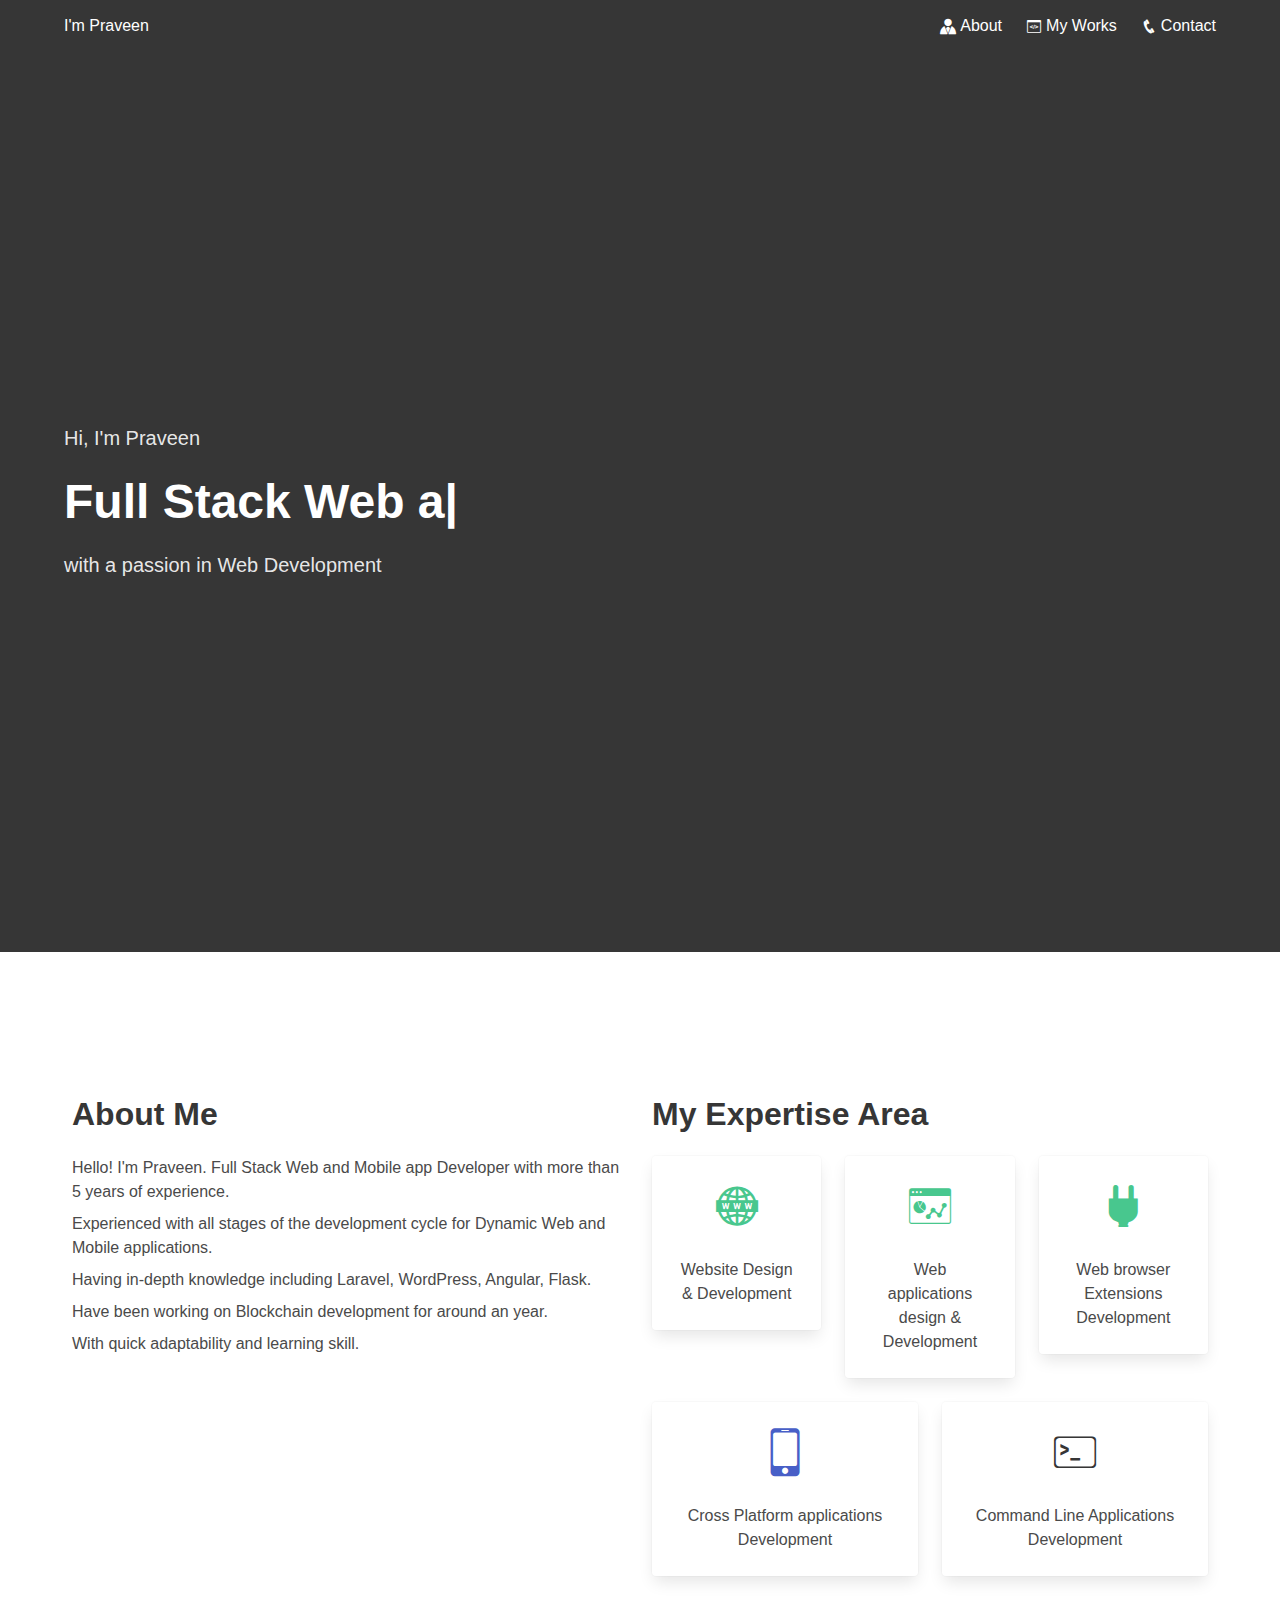
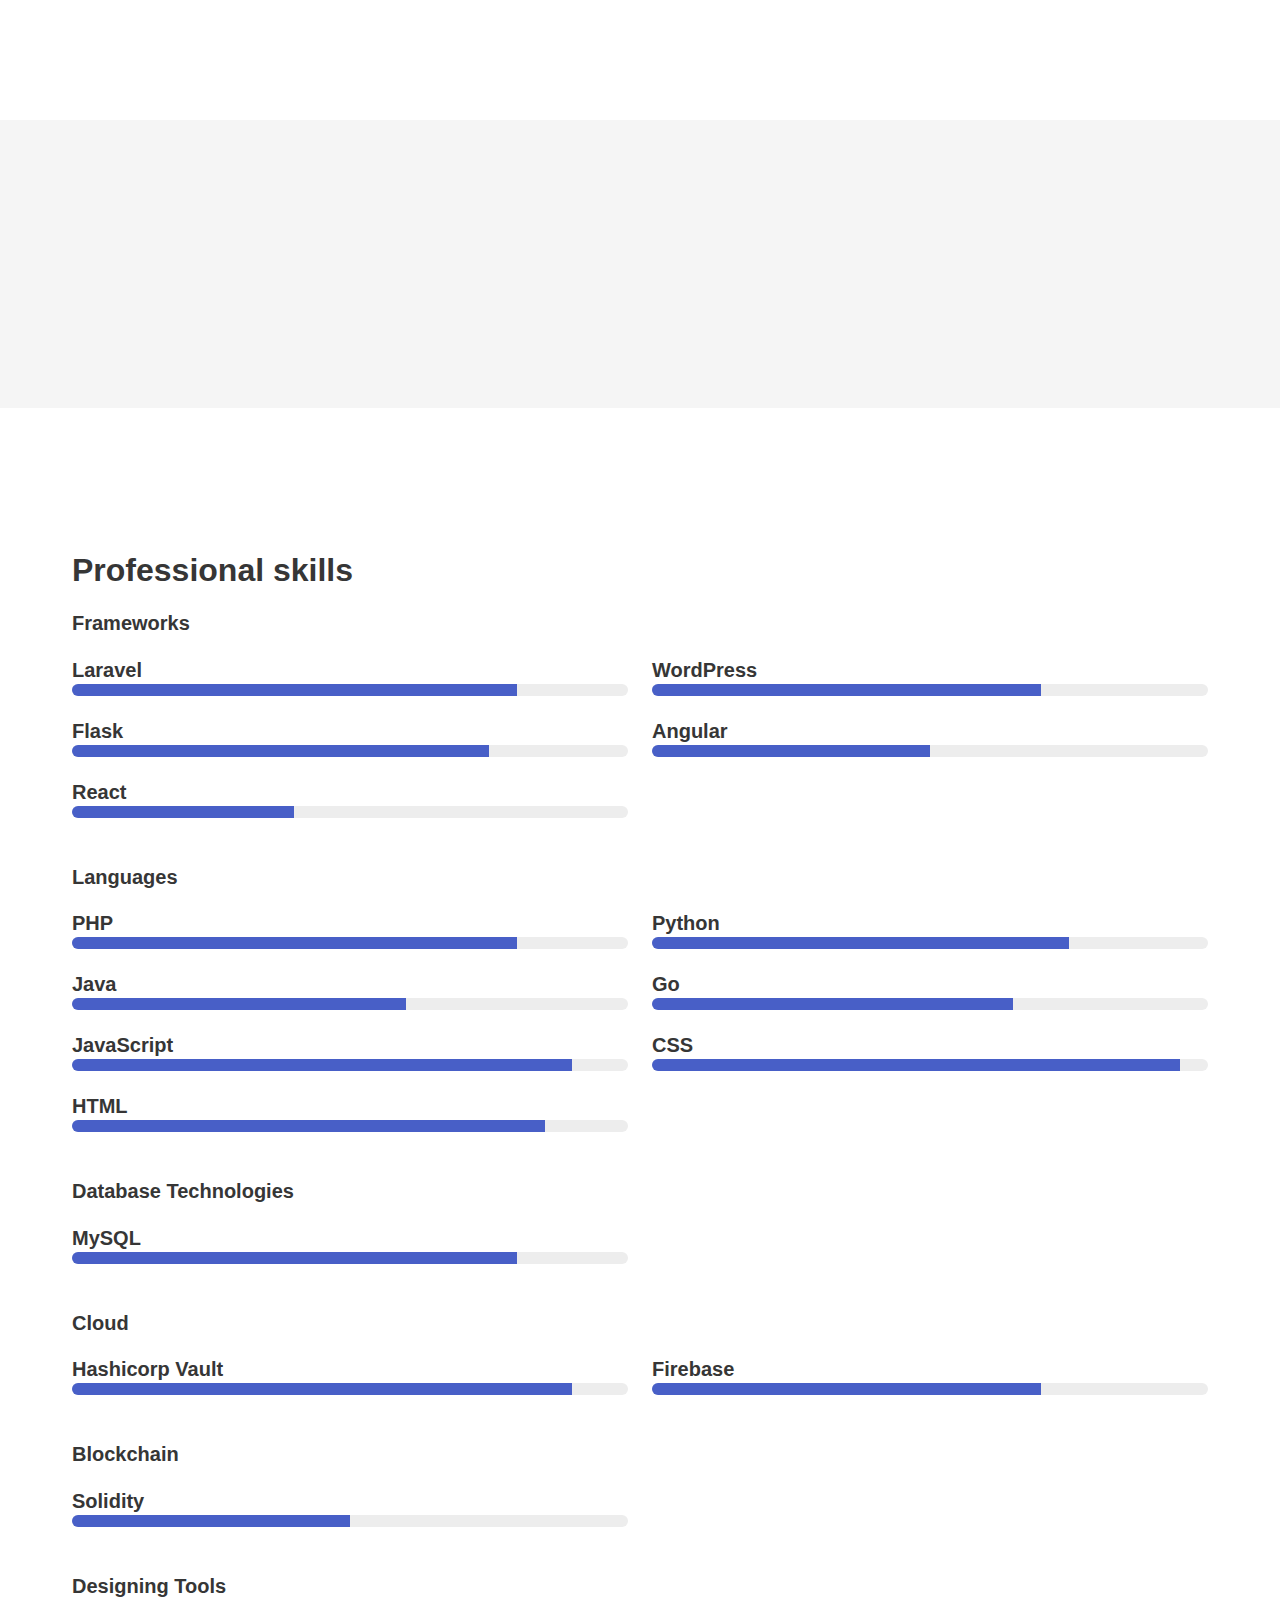
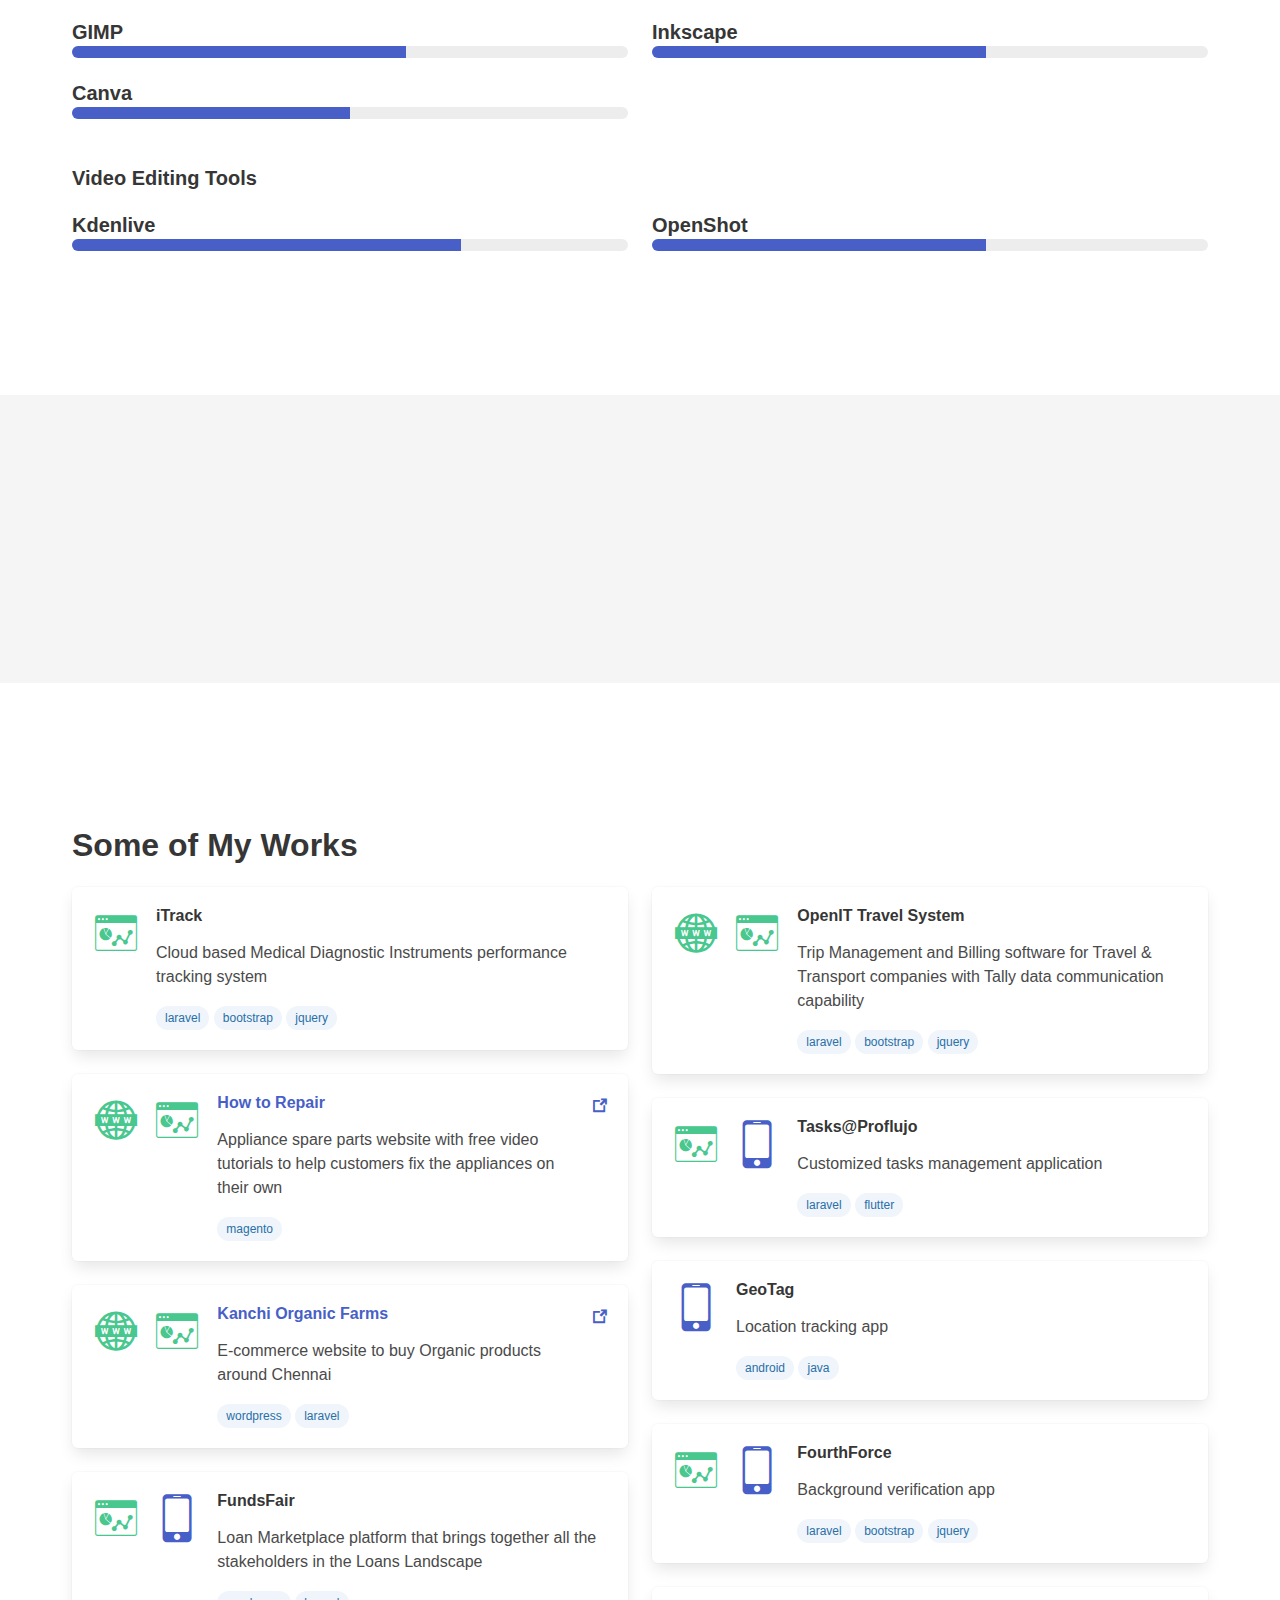
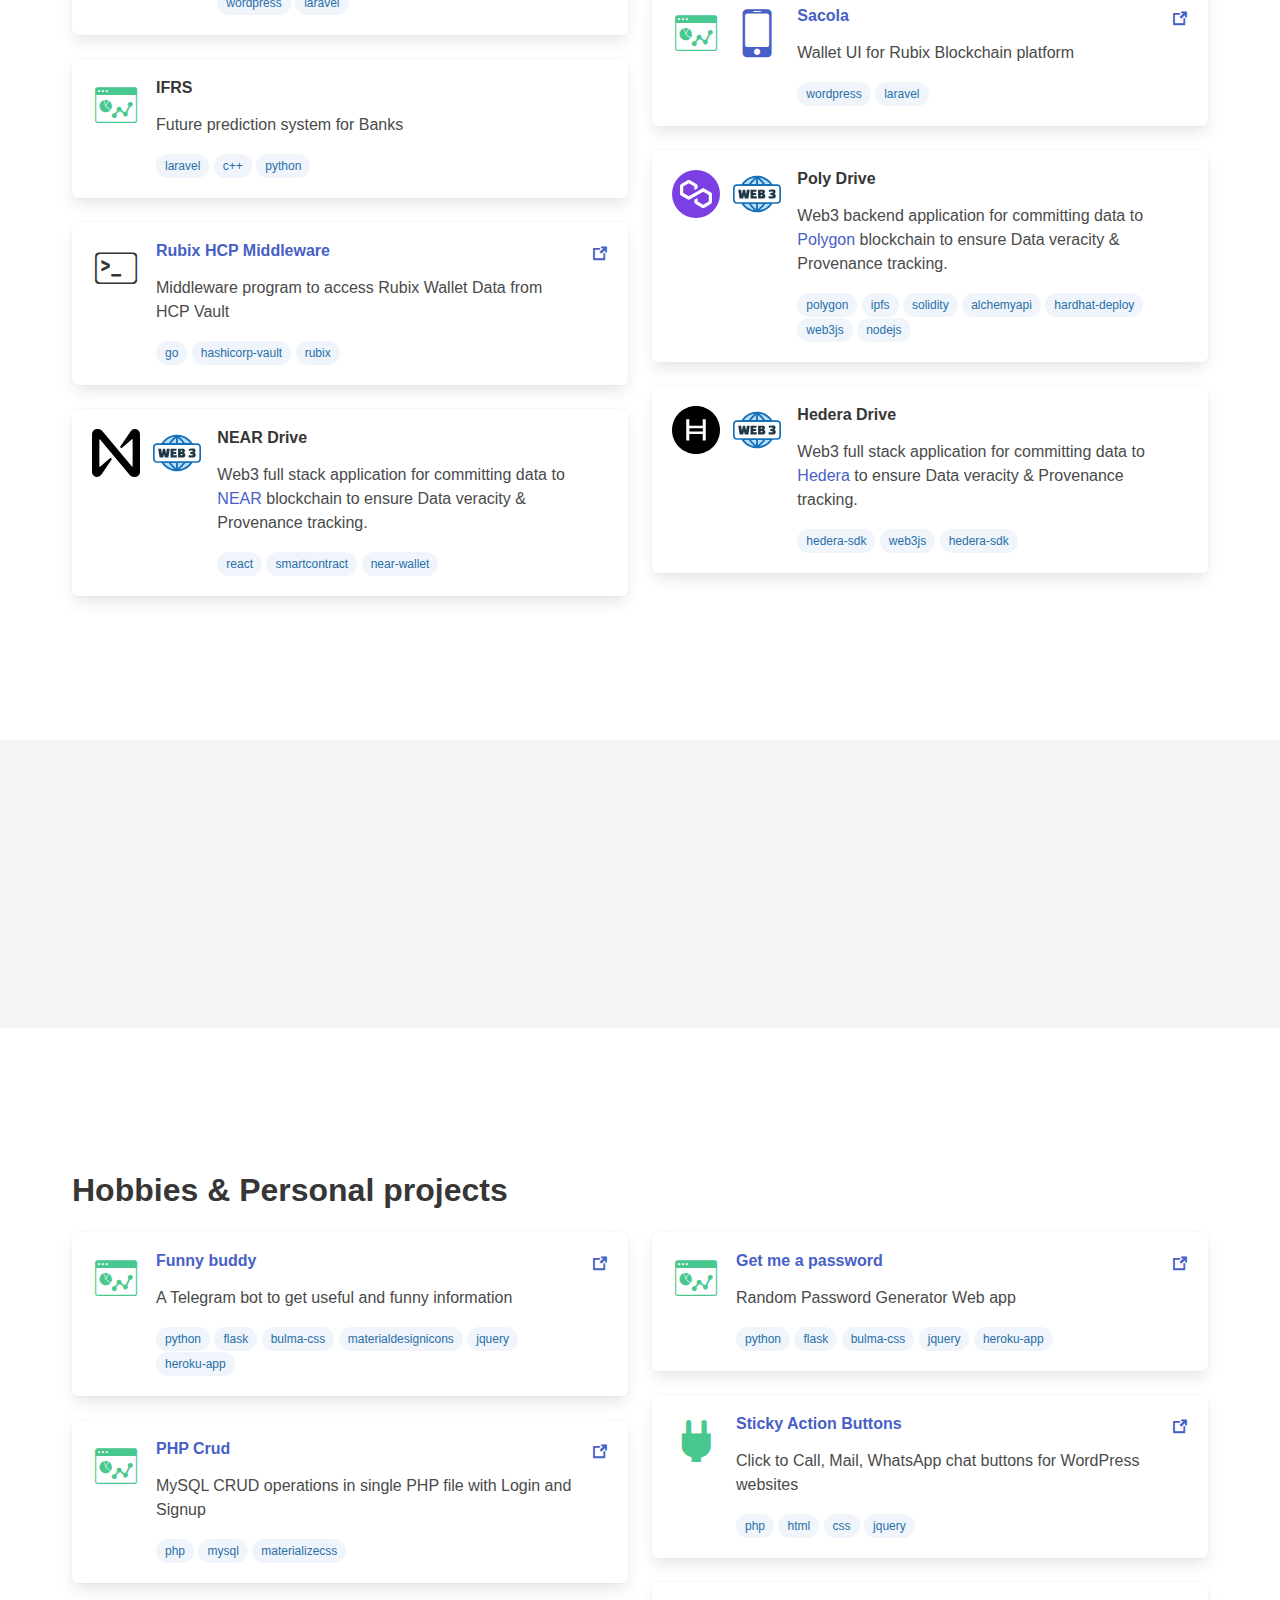
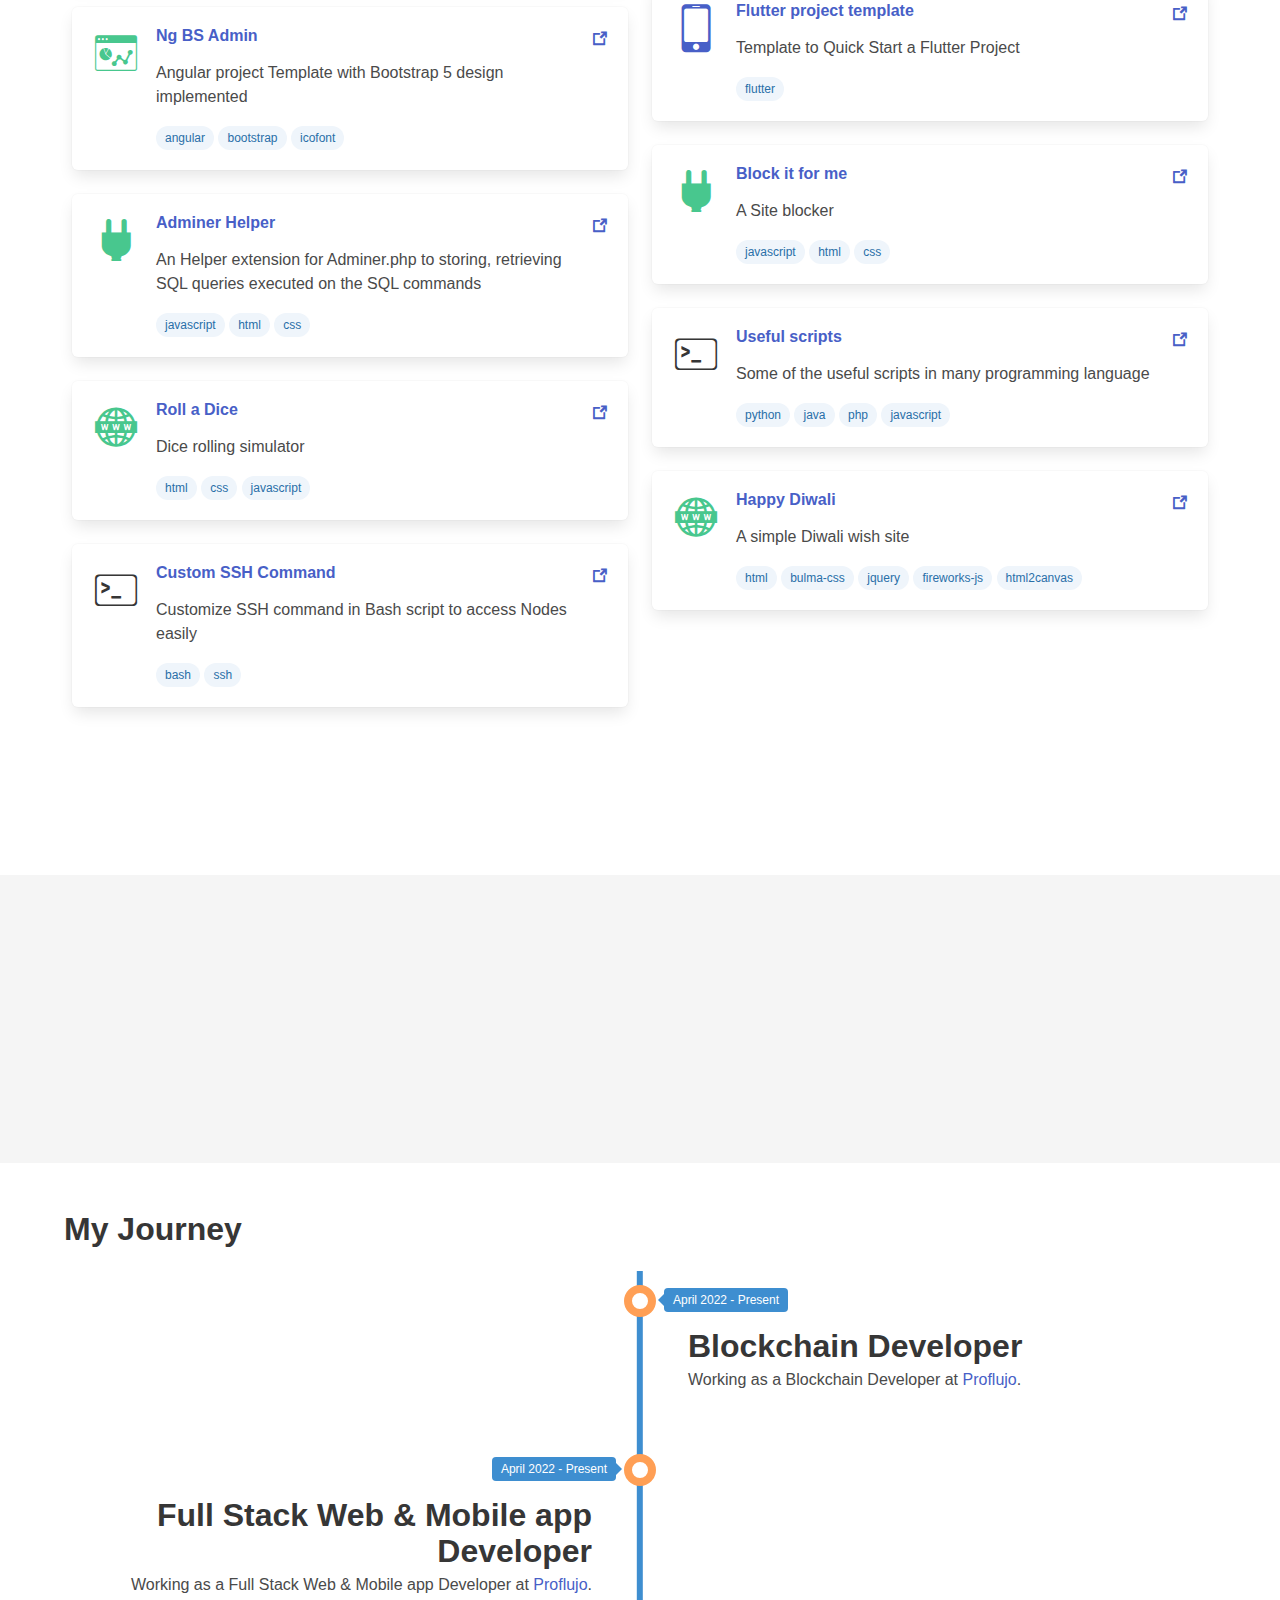
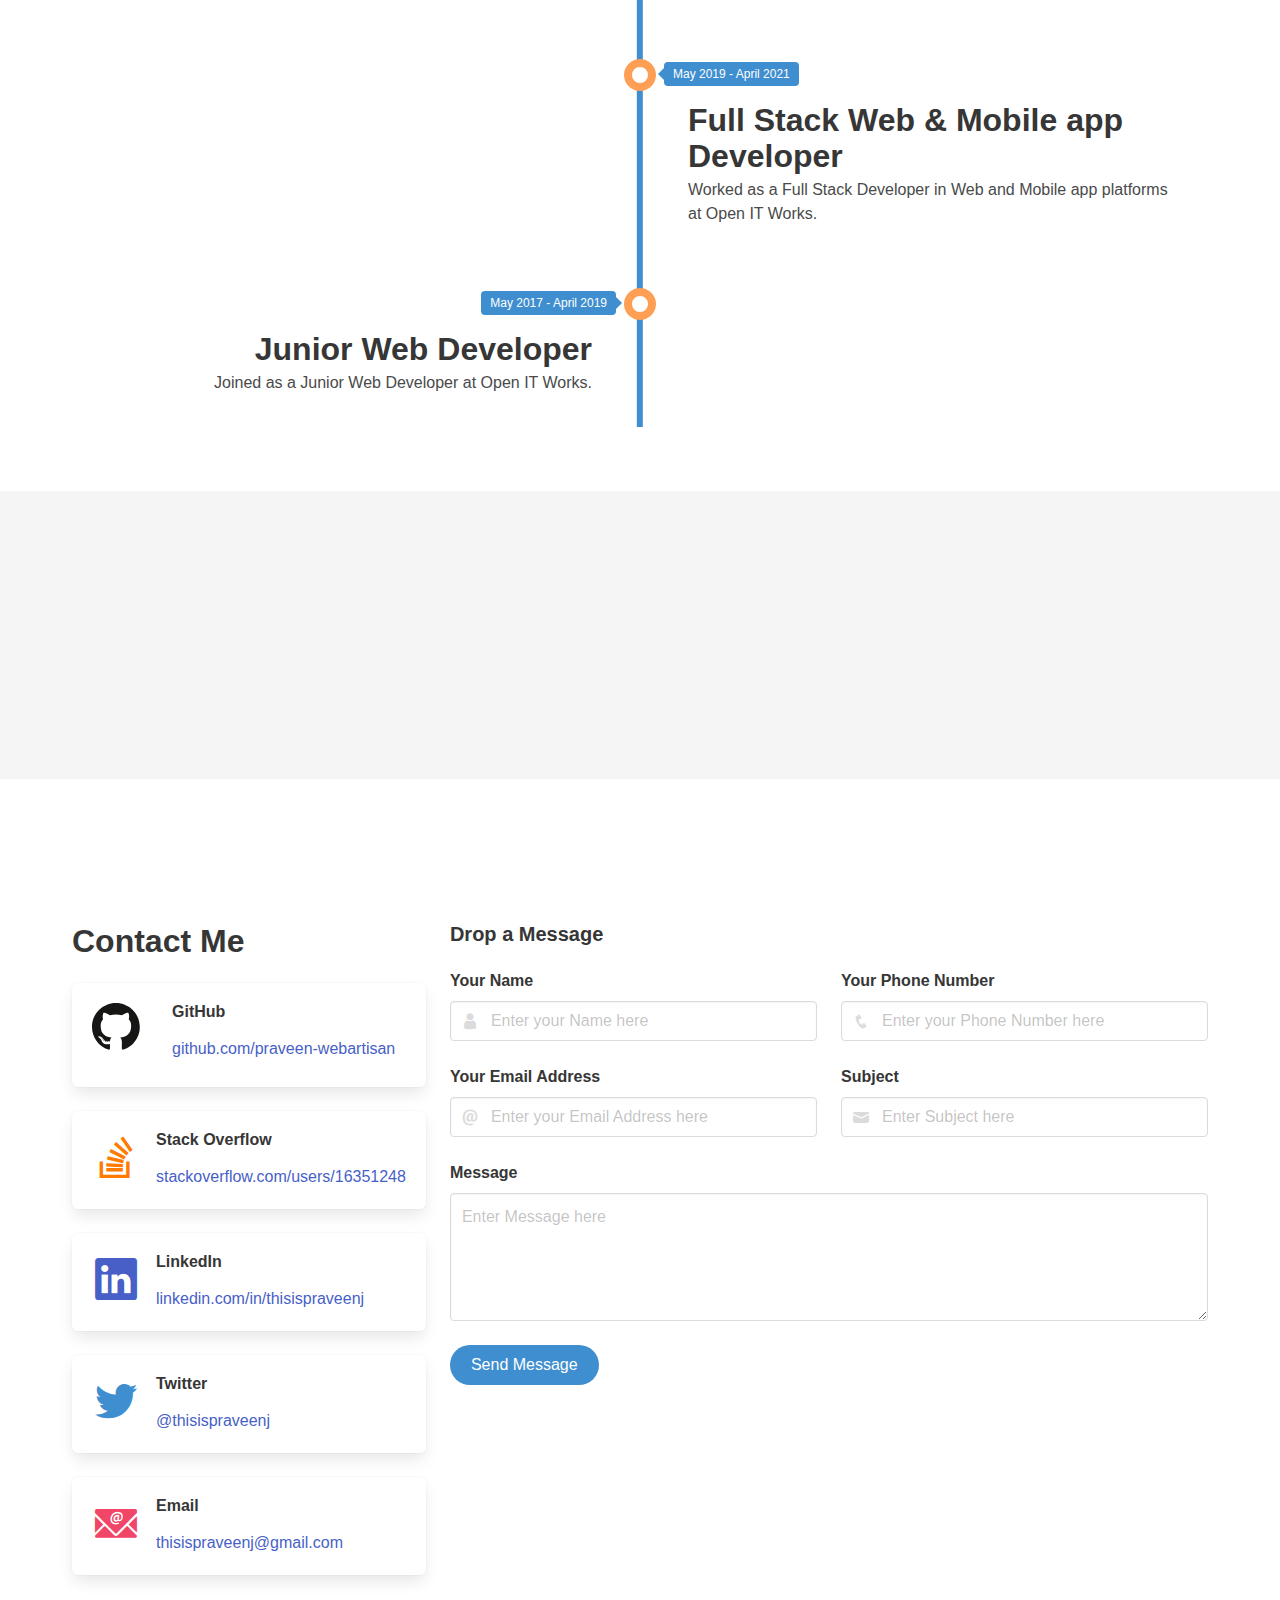
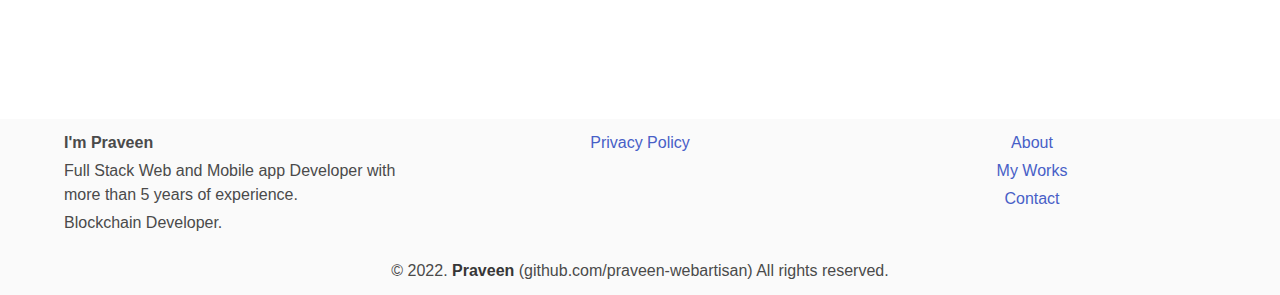
==== commit 5e02dca0: "New blockchain technology added, Journey section updated" ====
--- a/index.html
+++ b/index.html
@@ -79,9 +79,10 @@
 						<div class="column">
 							<p class="title is-3">About Me</p>
 
-							<p class="">Hello! I'm Praveen. Full Stack Web and Mobile app Developer with over 5 years of experience.</p>
+							<p class="">Hello! I'm Praveen. Full Stack Web and Mobile app Developer with more than 5 years of experience.</p>
 							<p class="mt-2">Experienced with all stages of the development cycle for Dynamic Web and Mobile applications.</p>
 							<p class="mt-2">Having in-depth knowledge including Laravel, WordPress, Angular, Flask.</p>
+							<p class="mt-2">Have been working on Blockchain development for around an year.</p>
 							<p class="mt-2">With quick adaptability and learning skill.</p>
 						</div>
 					</div>
@@ -587,7 +588,7 @@
 							<div class="media-content">
 								<div class="content">
 									<p class="title is-6">NEAR Drive</p>
-									<p>Web3 full stack application for committing data to NEAR blockchain to ensure Data veracity & Provenance tracking.</p>
+									<p>Web3 full stack application for committing data to <a href="https://near.org" target="_blank">NEAR</a> blockchain to ensure Data veracity & Provenance tracking.</p>
 									<p>
 										<span class="tag is-info is-light is-rounded">react</span> <span class="tag is-info is-light is-rounded">smartcontract</span> <span class="tag is-info is-light is-rounded">near-wallet</span>
 									</p>
@@ -720,9 +721,29 @@
 							<div class="media-content">
 								<div class="content">
 									<p class="title is-6">Poly Drive</p>
-									<p>Web3 backend application for committing data to Polygon blockchain to ensure Data veracity & Provenance tracking.</p>
+									<p>Web3 backend application for committing data to <a href="https://polygon.technology" target="_blank">Polygon</a> blockchain to ensure Data veracity & Provenance tracking.</p>
 									<p>
 										<span class="tag is-info is-light is-rounded">polygon</span> <span class="tag is-info is-light is-rounded">ipfs</span> <span class="tag is-info is-light is-rounded">solidity</span> <span class="tag is-info is-light is-rounded">alchemyapi</span> <span class="tag is-info is-light is-rounded">hardhat-deploy</span> <span class="tag is-info is-light is-rounded">web3js</span> <span class="tag is-info is-light is-rounded">nodejs</span>
+									</p>
+								</div>
+							</div>
+						</div>
+					</div>
+
+					<div class="box">
+						<div class="media">
+							<div class="media-left">
+								<p class="title is-1">
+									<svg width="48" height="48" xmlns="http://www.w3.org/2000/svg" viewBox="0 0 2500 2500"><defs><style>.cls-1{fill:#fff;}</style></defs><title>hedera--logo</title><g id="Layer_2" data-name="Layer 2"><g id="Layer_1-2" data-name="Layer 1"><path d="M1250,0C559.64,0,0,559.64,0,1250S559.64,2500,1250,2500s1250-559.64,1250-1250S1940.36,0,1250,0"/><path class="cls-1" d="M1758.12,1790.62H1599.38V1453.13H900.62v337.49H741.87V696.25H900.62v329.37h698.76V696.25h158.75Zm-850-463.75h698.75V1152.5H908.12Z"/></g></g></svg>
+									<svg width="48" height="48" xmlns="http://www.w3.org/2000/svg" viewBox="0 0 512 389.93"><path fill="#1470B8" d="M256.02 0c107.67 0 194.96 87.29 194.96 194.97 0 107.67-87.29 194.96-194.96 194.96-107.68 0-194.97-87.29-194.97-194.96C61.05 87.29 148.34 0 256.02 0z"/><path fill="#BBDEFB" fill-rule="nonzero" d="M246.24 88.71V34.03c-10.48 9.24-20.07 18.43-28.79 27.58-8.63 9.06-16.42 18.09-23.36 27.1h52.15zm149.01 212.84h-50.26c-17.23 24.83-38.92 46.81-61.85 66.4l1.98-.31c43.07-7 83.74-31.34 110.13-66.09zm-166.29 66.38c-22.91-19.57-44.62-41.57-61.82-66.38h-50.15c26.52 34.92 66.88 59.02 110.11 66.08l1.86.3zM116.79 88.71h53.24c8.01-11.46 17.27-22.96 27.79-34.49 9.77-10.71 20.64-21.46 32.62-32.24l-2.83.42c-43.25 6.73-84.3 31.35-110.82 66.31zm164.96-66.58c22.23 19.94 43.18 42.01 60.23 66.58h53.16c-27.54-36.22-68.52-59.84-113.39-66.58zm-15.98 11.9v54.68h52.15c-6.94-9.01-14.72-18.04-23.35-27.1-8.72-9.15-18.32-18.34-28.8-27.58zm0 267.52v55.49c19.99-16.6 38.98-35 55.02-55.49h-55.02zm-19.53 55.5v-55.5h-55.03c15.96 20.54 35.01 38.95 55.03 55.5z"/><path fill="#1470B8" fill-rule="nonzero" d="M40.22 90.41h431.56c22.09 0 40.22 18.13 40.22 40.22v129c0 22.03-18.19 40.22-40.22 40.22H40.22C18.09 299.85 0 281.76 0 259.63v-129c0-22.15 18.07-40.22 40.22-40.22z"/><path fill="#fff" d="M40.22 108.32h431.56c12.27 0 22.31 10.08 22.31 22.31v129c0 12.23-10.08 22.31-22.31 22.31H40.22c-12.23 0-22.31-10.04-22.31-22.31v-129c0-12.27 10.05-22.31 22.31-22.31z"/><path fill="#1F3647" fill-rule="nonzero" d="M147.35 148.47h31.2l-14.62 93.31h-38.97l-6.87-34.34h-1.79l-6.72 34.34H70.62l-14.63-93.31h31.2l7.01 52.11h.9l10.75-52.11h22.84l10.6 52.11h.9l7.16-52.11zm99.51 58.08H217v12.93h36.58v22.3h-66.44v-93.31h65.69l-3.73 22.31H217v14.12h29.86v21.65zm20.52 35.23v-93.31h48.38c8.95 0 15.35 1.75 19.18 5.23 3.83 3.48 5.75 8.56 5.75 15.23s-1.22 11.81-3.66 15.45c-2.44 3.63-5.7 5.99-9.78 7.09v.9c12.04 2.09 18.07 10.3 18.07 24.63 0 7.47-1.99 13.46-5.97 17.99-3.99 4.53-10.11 6.79-18.37 6.79h-53.6zm41.51-37.17h-13.23v15.23h13.08c4.18 0 6.27-2.54 6.27-7.62 0-5.07-2.05-7.61-6.12-7.61zm-2.24-35.68h-10.99v13.88h10.84c3.78 0 5.67-2.31 5.67-6.94 0-4.63-1.84-6.94-5.52-6.94zm117.27 12.39v-11.29c-2.99-.5-7.82-.74-14.48-.74-6.67 0-14.98 1.04-24.94 3.13l-3.88-20.51c12.14-3.79 23.89-5.68 35.24-5.68 9.75 0 16.82.6 21.2 1.79 4.38 1.2 7.61 2.64 9.7 4.33 4.58 3.89 6.87 9.76 6.87 17.62 0 9.95-4.13 17.12-12.39 21.5v.75c9.85 4.08 14.78 11.49 14.78 22.24 0 5.28-.82 9.78-2.46 13.51-1.65 3.73-3.71 6.62-6.2 8.66s-5.77 3.66-9.86 4.85c-6.07 1.7-14.6 2.54-25.6 2.54-11 0-22.02-1.29-33.07-3.88l4.18-23.05c9.46 2.29 17.47 3.44 24.04 3.44s12.19-.3 16.87-.9v-11.14l-25.68-2.54V184.3l25.68-2.98z"/></svg>
+								</p>
+							</div>
+							<div class="media-content">
+								<div class="content">
+									<p class="title is-6">Hedera Drive</p>
+									<p>Web3 full stack application for committing data to <a href="https://hedera.com" target="_blank">Hedera</a> to ensure Data veracity & Provenance tracking.</p>
+									<p>
+										<span class="tag is-info is-light is-rounded">hedera-sdk</span> <span class="tag is-info is-light is-rounded">web3js</span> <span class="tag is-info is-light is-rounded">hedera-sdk</span>
 									</p>
 								</div>
 							</div>
@@ -752,6 +773,136 @@
 					<div class="box">
 						<div class="media">
 							<div class="media-left">
+								<p class="title is-1 has-text-success">
+									<i class="icofont-dashboard-web"></i>
+								</p>
+							</div>
+							<div class="media-content">
+								<div class="content">
+									<p class="title is-6">
+										<a href="https://funnybuddybot.herokuapp.com" target="_blank">Funny buddy</a>
+									</p>
+									<p>A Telegram bot to get useful and funny information</p>
+									<p>
+										<span class="tag is-info is-light is-rounded">python</span> <span class="tag is-info is-light is-rounded">flask</span> <span class="tag is-info is-light is-rounded">bulma-css</span> <span class="tag is-info is-light is-rounded">materialdesignicons</span> <span class="tag is-info is-light is-rounded">jquery</span> <span class="tag is-info is-light is-rounded">heroku-app</span>
+									</p>
+								</div>
+							</div>
+							<div class="media-right">
+								<a href="https://funnybuddybot.herokuapp.com" target="_blank">
+									<i class="icofont-external-link"></i>
+								</a>
+							</div>
+						</div>
+					</div>
+
+					<div class="box">
+						<div class="media">
+							<div class="media-left">
+								<p class="title is-1 has-text-success">
+									<i class="icofont-dashboard-web"></i>
+								</p>
+							</div>
+							<div class="media-content">
+								<div class="content">
+									<p class="title is-6">
+										<a href="https://github.com/praveen-webartisan/PHP-Crud" target="_blank">PHP Crud</a>
+									</p>
+									<p>MySQL CRUD operations in single PHP file with Login and Signup</p>
+									<p>
+										<span class="tag is-info is-light is-rounded">php</span> <span class="tag is-info is-light is-rounded">mysql</span> <span class="tag is-info is-light is-rounded">materializecss</span>
+									</p>
+								</div>
+							</div>
+							<div class="media-right">
+								<a href="https://github.com/praveen-webartisan/PHP-Crud" target="_blank">
+									<i class="icofont-external-link"></i>
+								</a>
+							</div>
+						</div>
+					</div>
+
+					<div class="box">
+						<div class="media">
+							<div class="media-left">
+								<p class="title is-1 has-text-success">
+									<i class="icofont-dashboard-web"></i>
+								</p>
+							</div>
+							<div class="media-content">
+								<div class="content">
+									<p class="title is-6">
+										<a href="https://github.com/praveen-webartisan/ng-bs-admin" target="_blank">Ng BS Admin</a>
+									</p>
+									<p>Angular project Template with Bootstrap 5 design implemented</p>
+									<p>
+										<span class="tag is-info is-light is-rounded">angular</span> <span class="tag is-info is-light is-rounded">bootstrap</span> <span class="tag is-info is-light is-rounded">icofont</span>
+									</p>
+								</div>
+							</div>
+							<div class="media-right">
+								<a href="https://github.com/praveen-webartisan/ng-bs-admin" target="_blank">
+									<i class="icofont-external-link"></i>
+								</a>
+							</div>
+						</div>
+					</div>
+
+					<div class="box">
+						<div class="media">
+							<div class="media-left">
+								<p class="title is-1 has-text-success">
+									<i class="icofont-plugin"></i>
+								</p>
+							</div>
+							<div class="media-content">
+								<div class="content">
+									<p class="title is-6">
+										<a href="https://chrome.google.com/webstore/detail/adminer-helper/edgabamjcoahlnhelppganhieempbgbf" target="_blank">Adminer Helper</a>
+									</p>
+									<p>An Helper extension for Adminer.php to storing, retrieving SQL queries executed on the SQL commands</p>
+									<p>
+										<span class="tag is-info is-light is-rounded">javascript</span> <span class="tag is-info is-light is-rounded">html</span> <span class="tag is-info is-light is-rounded">css</span>
+									</p>
+								</div>
+							</div>
+							<div class="media-right">
+								<a href="https://chrome.google.com/webstore/detail/adminer-helper/edgabamjcoahlnhelppganhieempbgbf" target="_blank">
+									<i class="icofont-external-link"></i>
+								</a>
+							</div>
+						</div>
+					</div>
+
+					<div class="box">
+						<div class="media">
+							<div class="media-left">
+								<p class="title is-1 has-text-success">
+									<i class="icofont-web"></i>
+								</p>
+							</div>
+							<div class="media-content">
+								<div class="content">
+									<p class="title is-6">
+										<a href="https://rolladice.vercel.app" target="_blank">Roll a Dice</a>
+									</p>
+									<p>Dice rolling simulator</p>
+									<p>
+										<span class="tag is-info is-light is-rounded">html</span> <span class="tag is-info is-light is-rounded">css</span> <span class="tag is-info is-light is-rounded">javascript</span>
+									</p>
+								</div>
+							</div>
+							<div class="media-right">
+								<a href="https://rolladice.vercel.app" target="_blank">
+									<i class="icofont-external-link"></i>
+								</a>
+							</div>
+						</div>
+					</div>
+
+					<div class="box">
+						<div class="media">
+							<div class="media-left">
 								<p class="title is-1 has-text-dark">
 									<i class="icofont-terminal"></i>
 								</p>
@@ -759,21 +910,25 @@
 							<div class="media-content">
 								<div class="content">
 									<p class="title is-6">
-										<a href="https://gist.github.com/praveen-tamil/320ee2c87c386d3bc083640bb07de812" target="_blank">AES Encryption in Java</a>
-									</p>
-									<p>AES encryption implementation in Java</p>
-									<p>
-										<span class="tag is-info is-light is-rounded">aes-encryption</span> <span class="tag is-info is-light is-rounded">java</span>
-									</p>
-								</div>
-							</div>
-							<div class="media-right">
-								<a href="https://gist.github.com/praveen-tamil/320ee2c87c386d3bc083640bb07de812" target="_blank">
-									<i class="icofont-external-link"></i>
-								</a>
-							</div>
-						</div>
-					</div>
+										<a href="https://gist.github.com/praveen-webartisan/058203d0e140f1e109caec6fd0ffa744" target="_blank">Custom SSH Command</a>
+									</p>
+									<p>Customize SSH command in Bash script to access Nodes easily</p>
+									<p>
+										<span class="tag is-info is-light is-rounded">bash</span> <span class="tag is-info is-light is-rounded">ssh</span>
+									</p>
+								</div>
+							</div>
+							<div class="media-right">
+								<a href="https://gist.github.com/praveen-webartisan/058203d0e140f1e109caec6fd0ffa744" target="_blank">
+									<i class="icofont-external-link"></i>
+								</a>
+							</div>
+						</div>
+					</div>
+
+				</div>
+
+				<div class="column">
 
 					<div class="box">
 						<div class="media">
@@ -785,42 +940,16 @@
 							<div class="media-content">
 								<div class="content">
 									<p class="title is-6">
-										<a href="https://github.com/praveen-tamil/PHP-Crud" target="_blank">PHP Crud</a>
-									</p>
-									<p>MySQL CRUD operations in single PHP file with Login and Signup</p>
-									<p>
-										<span class="tag is-info is-light is-rounded">php</span> <span class="tag is-info is-light is-rounded">mysql</span> <span class="tag is-info is-light is-rounded">materializecss</span>
-									</p>
-								</div>
-							</div>
-							<div class="media-right">
-								<a href="https://github.com/praveen-tamil/PHP-Crud" target="_blank">
-									<i class="icofont-external-link"></i>
-								</a>
-							</div>
-						</div>
-					</div>
-
-					<div class="box">
-						<div class="media">
-							<div class="media-left">
-								<p class="title is-1 has-text-success">
-									<i class="icofont-dashboard-web"></i>
-								</p>
-							</div>
-							<div class="media-content">
-								<div class="content">
-									<p class="title is-6">
-										<a href="https://github.com/praveen-tamil/ng-bs-admin" target="_blank">Ng BS Admin</a>
-									</p>
-									<p>Angular project Template with Bootstrap 5 design implemented</p>
-									<p>
-										<span class="tag is-info is-light is-rounded">angular</span> <span class="tag is-info is-light is-rounded">bootstrap</span> <span class="tag is-info is-light is-rounded">icofont</span>
-									</p>
-								</div>
-							</div>
-							<div class="media-right">
-								<a href="https://github.com/praveen-tamil/ng-bs-admin" target="_blank">
+										<a href="https://getmeapassword.herokuapp.com" target="_blank">Get me a password</a>
+									</p>
+									<p>Random Password Generator Web app</p>
+									<p>
+										<span class="tag is-info is-light is-rounded">python</span> <span class="tag is-info is-light is-rounded">flask</span> <span class="tag is-info is-light is-rounded">bulma-css</span> <span class="tag is-info is-light is-rounded">jquery</span> <span class="tag is-info is-light is-rounded">heroku-app</span>
+									</p>
+								</div>
+							</div>
+							<div class="media-right">
+								<a href="https://getmeapassword.herokuapp.com" target="_blank">
 									<i class="icofont-external-link"></i>
 								</a>
 							</div>
@@ -837,16 +966,94 @@
 							<div class="media-content">
 								<div class="content">
 									<p class="title is-6">
-										<a href="https://chrome.google.com/webstore/detail/adminer-helper/edgabamjcoahlnhelppganhieempbgbf" target="_blank">Adminer Helper</a>
-									</p>
-									<p>An Helper extension for Adminer.php to storing, retrieving SQL queries executed on the SQL commands</p>
+										<a href="https://wordpress.org/plugins/sticky-action-buttons" target="_blank">Sticky Action Buttons</a>
+									</p>
+									<p>Click to Call, Mail, WhatsApp chat buttons for WordPress websites</p>
+									<p>
+										<span class="tag is-info is-light is-rounded">php</span> <span class="tag is-info is-light is-rounded">html</span> <span class="tag is-info is-light is-rounded">css</span> <span class="tag is-info is-light is-rounded">jquery</span>
+									</p>
+								</div>
+							</div>
+							<div class="media-right">
+								<a href="https://wordpress.org/plugins/sticky-action-buttons" target="_blank">
+									<i class="icofont-external-link"></i>
+								</a>
+							</div>
+						</div>
+					</div>
+
+					<div class="box">
+						<div class="media">
+							<div class="media-left">
+								<p class="title is-1 has-text-link">
+									<i class="icofont-ui-touch-phone"></i>
+								</p>
+							</div>
+							<div class="media-content">
+								<div class="content">
+									<p class="title is-6">
+										<a href="https://github.com/praveen-webartisan/flutter-project-template" target="_blank">Flutter project template</a>
+									</p>
+									<p>Template to Quick Start a Flutter Project</p>
+									<p>
+										<span class="tag is-info is-light is-rounded">flutter</span>
+									</p>
+								</div>
+							</div>
+							<div class="media-right">
+								<a href="https://github.com/praveen-webartisan/flutter-project-template" target="_blank">
+									<i class="icofont-external-link"></i>
+								</a>
+							</div>
+						</div>
+					</div>
+
+					<div class="box">
+						<div class="media">
+							<div class="media-left">
+								<p class="title is-1 has-text-success">
+									<i class="icofont-plugin"></i>
+								</p>
+							</div>
+							<div class="media-content">
+								<div class="content">
+									<p class="title is-6">
+										<a href="https://chrome.google.com/webstore/detail/block-it-for-me/mhdonialcdjehbakhkfkalpboogiidhg" target="_blank">Block it for me</a>
+									</p>
+									<p>A Site blocker</p>
 									<p>
 										<span class="tag is-info is-light is-rounded">javascript</span> <span class="tag is-info is-light is-rounded">html</span> <span class="tag is-info is-light is-rounded">css</span>
 									</p>
 								</div>
 							</div>
 							<div class="media-right">
-								<a href="https://chrome.google.com/webstore/detail/adminer-helper/edgabamjcoahlnhelppganhieempbgbf" target="_blank">
+								<a href="https://chrome.google.com/webstore/detail/block-it-for-me/mhdonialcdjehbakhkfkalpboogiidhg" target="_blank">
+									<i class="icofont-external-link"></i>
+								</a>
+							</div>
+						</div>
+					</div>
+
+					<div class="box">
+						<div class="media">
+							<div class="media-left">
+								<p class="title is-1 has-text-dark">
+									<i class="icofont-terminal"></i>
+								</p>
+							</div>
+							<div class="media-content">
+								<div class="content">
+									<p class="title is-6">
+										<a href="https://github.com/praveen-webartisan/useful-scripts" target="_blank">Useful scripts</a>
+									</p>
+									<p>Some of the useful scripts in many programming language</p>
+									<p>
+										<span class="tag is-info is-light is-rounded">python</span> <span class="tag is-info is-light is-rounded">java</span> <span class="tag is-info is-light is-rounded">php</span> <span class="tag is-info is-light is-rounded">javascript</span>
+									</p>
+								</div>
+							</div>
+							<div class="media-right">
+								<a href="https://github.com/praveen-webartisan/useful-scripts" target="_blank">
 									<i class="icofont-external-link"></i>
 								</a>
 							</div>
@@ -863,244 +1070,6 @@
 							<div class="media-content">
 								<div class="content">
 									<p class="title is-6">
-										<a href="https://rolladice.vercel.app" target="_blank">Roll a Dice</a>
-									</p>
-									<p>Dice rolling simulator</p>
-									<p>
-										<span class="tag is-info is-light is-rounded">html</span> <span class="tag is-info is-light is-rounded">css</span> <span class="tag is-info is-light is-rounded">javascript</span>
-									</p>
-								</div>
-							</div>
-							<div class="media-right">
-								<a href="https://rolladice.vercel.app" target="_blank">
-									<i class="icofont-external-link"></i>
-								</a>
-							</div>
-						</div>
-					</div>
-
-					<div class="box">
-						<div class="media">
-							<div class="media-left">
-								<p class="title is-1 has-text-success">
-									<i class="icofont-dashboard-web"></i>
-								</p>
-							</div>
-							<div class="media-content">
-								<div class="content">
-									<p class="title is-6">
-										<a href="https://funnybuddybot.herokuapp.com" target="_blank">Funny buddy</a>
-									</p>
-									<p>A Telegram bot to get useful and funny information</p>
-									<p>
-										<span class="tag is-info is-light is-rounded">python</span> <span class="tag is-info is-light is-rounded">flask</span> <span class="tag is-info is-light is-rounded">bulma-css</span> <span class="tag is-info is-light is-rounded">materialdesignicons</span> <span class="tag is-info is-light is-rounded">jquery</span> <span class="tag is-info is-light is-rounded">heroku-app</span>
-									</p>
-								</div>
-							</div>
-							<div class="media-right">
-								<a href="https://funnybuddybot.herokuapp.com" target="_blank">
-									<i class="icofont-external-link"></i>
-								</a>
-							</div>
-						</div>
-					</div>
-
-					<div class="box">
-						<div class="media">
-							<div class="media-left">
-								<p class="title is-1 has-text-dark">
-									<i class="icofont-terminal"></i>
-								</p>
-							</div>
-							<div class="media-content">
-								<div class="content">
-									<p class="title is-6">
-										<a href="https://gist.github.com/praveen-tamil/058203d0e140f1e109caec6fd0ffa744" target="_blank">Custom SSH Command</a>
-									</p>
-									<p>Customize SSH command in Bash script to access Nodes easily</p>
-									<p>
-										<span class="tag is-info is-light is-rounded">bash</span> <span class="tag is-info is-light is-rounded">ssh</span>
-									</p>
-								</div>
-							</div>
-							<div class="media-right">
-								<a href="https://gist.github.com/praveen-tamil/058203d0e140f1e109caec6fd0ffa744" target="_blank">
-									<i class="icofont-external-link"></i>
-								</a>
-							</div>
-						</div>
-					</div>
-
-				</div>
-
-				<div class="column">
-
-					<div class="box">
-						<div class="media">
-							<div class="media-left">
-								<p class="title is-1 has-text-dark">
-									<i class="icofont-terminal"></i>
-								</p>
-							</div>
-							<div class="media-content">
-								<div class="content">
-									<p class="title is-6">
-										<a href="https://gist.github.com/praveen-tamil/9bd4988f1900bf14738f53c9b2ef35cd" target="_blank">AES Encryption in Python</a>
-									</p>
-									<p>AES encryption implementation in Python</p>
-									<p>
-										<span class="tag is-info is-light is-rounded">aes-encryption</span> <span class="tag is-info is-light is-rounded">python</span>
-									</p>
-								</div>
-							</div>
-							<div class="media-right">
-								<a href="https://gist.github.com/praveen-tamil/9bd4988f1900bf14738f53c9b2ef35cd" target="_blank">
-									<i class="icofont-external-link"></i>
-								</a>
-							</div>
-						</div>
-					</div>
-
-					<div class="box">
-						<div class="media">
-							<div class="media-left">
-								<p class="title is-1 has-text-success">
-									<i class="icofont-plugin"></i>
-								</p>
-							</div>
-							<div class="media-content">
-								<div class="content">
-									<p class="title is-6">
-										<a href="https://wordpress.org/plugins/sticky-action-buttons" target="_blank">Sticky Action Buttons</a>
-									</p>
-									<p>Click to Call, Mail, WhatsApp chat buttons for WordPress websites</p>
-									<p>
-										<span class="tag is-info is-light is-rounded">php</span> <span class="tag is-info is-light is-rounded">html</span> <span class="tag is-info is-light is-rounded">css</span> <span class="tag is-info is-light is-rounded">jquery</span>
-									</p>
-								</div>
-							</div>
-							<div class="media-right">
-								<a href="https://wordpress.org/plugins/sticky-action-buttons" target="_blank">
-									<i class="icofont-external-link"></i>
-								</a>
-							</div>
-						</div>
-					</div>
-
-					<div class="box">
-						<div class="media">
-							<div class="media-left">
-								<p class="title is-1 has-text-link">
-									<i class="icofont-ui-touch-phone"></i>
-								</p>
-							</div>
-							<div class="media-content">
-								<div class="content">
-									<p class="title is-6">
-										<a href="https://github.com/praveen-tamil/flutter-project-template" target="_blank">Flutter project template</a>
-									</p>
-									<p>Template to Quick Start a Flutter Project</p>
-									<p>
-										<span class="tag is-info is-light is-rounded">flutter</span>
-									</p>
-								</div>
-							</div>
-							<div class="media-right">
-								<a href="https://github.com/praveen-tamil/flutter-project-template" target="_blank">
-									<i class="icofont-external-link"></i>
-								</a>
-							</div>
-						</div>
-					</div>
-
-					<div class="box">
-						<div class="media">
-							<div class="media-left">
-								<p class="title is-1 has-text-success">
-									<i class="icofont-plugin"></i>
-								</p>
-							</div>
-							<div class="media-content">
-								<div class="content">
-									<p class="title is-6">
-										<a href="https://chrome.google.com/webstore/detail/block-it-for-me/mhdonialcdjehbakhkfkalpboogiidhg" target="_blank">Block it for me</a>
-									</p>
-									<p>A Site blocker</p>
-									<p>
-										<span class="tag is-info is-light is-rounded">javascript</span> <span class="tag is-info is-light is-rounded">html</span> <span class="tag is-info is-light is-rounded">css</span>
-									</p>
-								</div>
-							</div>
-							<div class="media-right">
-								<a href="https://chrome.google.com/webstore/detail/block-it-for-me/mhdonialcdjehbakhkfkalpboogiidhg" target="_blank">
-									<i class="icofont-external-link"></i>
-								</a>
-							</div>
-						</div>
-					</div>
-
-					<div class="box">
-						<div class="media">
-							<div class="media-left">
-								<p class="title is-1 has-text-success">
-									<i class="icofont-dashboard-web"></i>
-								</p>
-							</div>
-							<div class="media-content">
-								<div class="content">
-									<p class="title is-6">
-										<a href="https://getmeapassword.herokuapp.com" target="_blank">Get me a password</a>
-									</p>
-									<p>Random Password Generator Web app</p>
-									<p>
-										<span class="tag is-info is-light is-rounded">python</span> <span class="tag is-info is-light is-rounded">flask</span> <span class="tag is-info is-light is-rounded">bulma-css</span> <span class="tag is-info is-light is-rounded">jquery</span> <span class="tag is-info is-light is-rounded">heroku-app</span>
-									</p>
-								</div>
-							</div>
-							<div class="media-right">
-								<a href="https://getmeapassword.herokuapp.com" target="_blank">
-									<i class="icofont-external-link"></i>
-								</a>
-							</div>
-						</div>
-					</div>
-
-					<div class="box">
-						<div class="media">
-							<div class="media-left">
-								<p class="title is-1 has-text-dark">
-									<i class="icofont-terminal"></i>
-								</p>
-							</div>
-							<div class="media-content">
-								<div class="content">
-									<p class="title is-6">
-										<a href="https://github.com/praveen-tamil/useful-scripts" target="_blank">Useful scripts</a>
-									</p>
-									<p>Some of the useful scripts in many programming language</p>
-									<p>
-										<span class="tag is-info is-light is-rounded">python</span> <span class="tag is-info is-light is-rounded">java</span> <span class="tag is-info is-light is-rounded">php</span> <span class="tag is-info is-light is-rounded">javascript</span>
-									</p>
-								</div>
-							</div>
-							<div class="media-right">
-								<a href="https://github.com/praveen-tamil/useful-scripts" target="_blank">
-									<i class="icofont-external-link"></i>
-								</a>
-							</div>
-						</div>
-					</div>
-
-					<div class="box">
-						<div class="media">
-							<div class="media-left">
-								<p class="title is-1 has-text-success">
-									<i class="icofont-web"></i>
-								</p>
-							</div>
-							<div class="media-content">
-								<div class="content">
-									<p class="title is-6">
 										<a href="/happy-diwali" target="_blank">Happy Diwali</a>
 									</p>
 									<p>A simple Diwali wish site</p>
@@ -1145,13 +1114,23 @@
 			</div>
 
 			<div class="timeline">
+				<div class="timeline-container timeline-container-right">
+					<span class="tag is-info timeline-container-flag">April 2022 - Present</span>
+
+					<div class="timeline-content">
+						<p class="title is-3 mb-1">Blockchain Developer</p>
+
+						<p class="">Working as a Blockchain Developer at <a href="https://proflujo.com" target="_blank">Proflujo</a>.</p>
+					</div>
+				</div>
+
 				<div class="timeline-container timeline-container-left">
 					<span class="tag is-info timeline-container-flag">April 2022 - Present</span>
 
 					<div class="timeline-content">
-						<p class="title is-3 mb-1">Team Leader</p>
-
-						<p class="">Working as a Team Leader in an awesome Team.</p>
+						<p class="title is-3 mb-1">Full Stack Web & Mobile app Developer</p>
+
+						<p class="">Working as a Full Stack Web & Mobile app Developer at <a href="https://proflujo.com" target="_blank">Proflujo</a>.</p>
 					</div>
 				</div>
 
@@ -1161,7 +1140,7 @@
 					<div class="timeline-content">
 						<p class="title is-3 mb-1">Full Stack Web & Mobile app Developer</p>
 
-						<p class="">Worked as a Full Stack Developer in Web and Mobile app platforms.</p>
+						<p class="">Worked as a Full Stack Developer in Web and Mobile app platforms at Open IT Works.</p>
 					</div>
 				</div>
 
@@ -1171,7 +1150,7 @@
 					<div class="timeline-content">
 						<p class="title is-3 mb-1">Junior Web Developer</p>
 
-						<p class="">Worked as a Full Stack Web Developer.</p>
+						<p class="">Joined as a Junior Web Developer at Open IT Works.</p>
 					</div>
 				</div>
 			</div>
@@ -1201,7 +1180,7 @@
 								<div class="content">
 									<p class="title is-6">GitHub</p>
 									<p>
-										<a href="https://github.com/praveen-tamil">github.com/praveen-tamil</a>
+										<a href="https://github.com/praveen-webartisan">github.com/praveen-webartisan</a>
 									</p>
 								</div>
 							</div>
@@ -1381,9 +1360,14 @@
 
 			<div class="columns">
 				<div class="column">
-					<p>&copy; 2022. <strong>Praveen</strong> (github.com/praveen-tamil) All rights reserved.</p>
-					<p>
-						Full Stack Web and Mobile app Developer with over 5 years of experience.
+                    <p>
+                        <b>I'm Praveen</b>
+                    </p>
+					<p class="mt-1">
+						Full Stack Web and Mobile app Developer with more than 5 years of experience.
+					</p>
+					<p class="mt-1">
+						Blockchain Developer.
 					</p>
 				</div>
 
@@ -1404,6 +1388,12 @@
 				</div>
 			</div>
 
+            <div class="columns">
+                <div class="column has-text-centered">
+                    <p>&copy; 2022. <strong>Praveen</strong> (github.com/praveen-webartisan) All rights reserved.</p>
+                </div>
+            </div>
+
 		</div>
 	</footer>
 
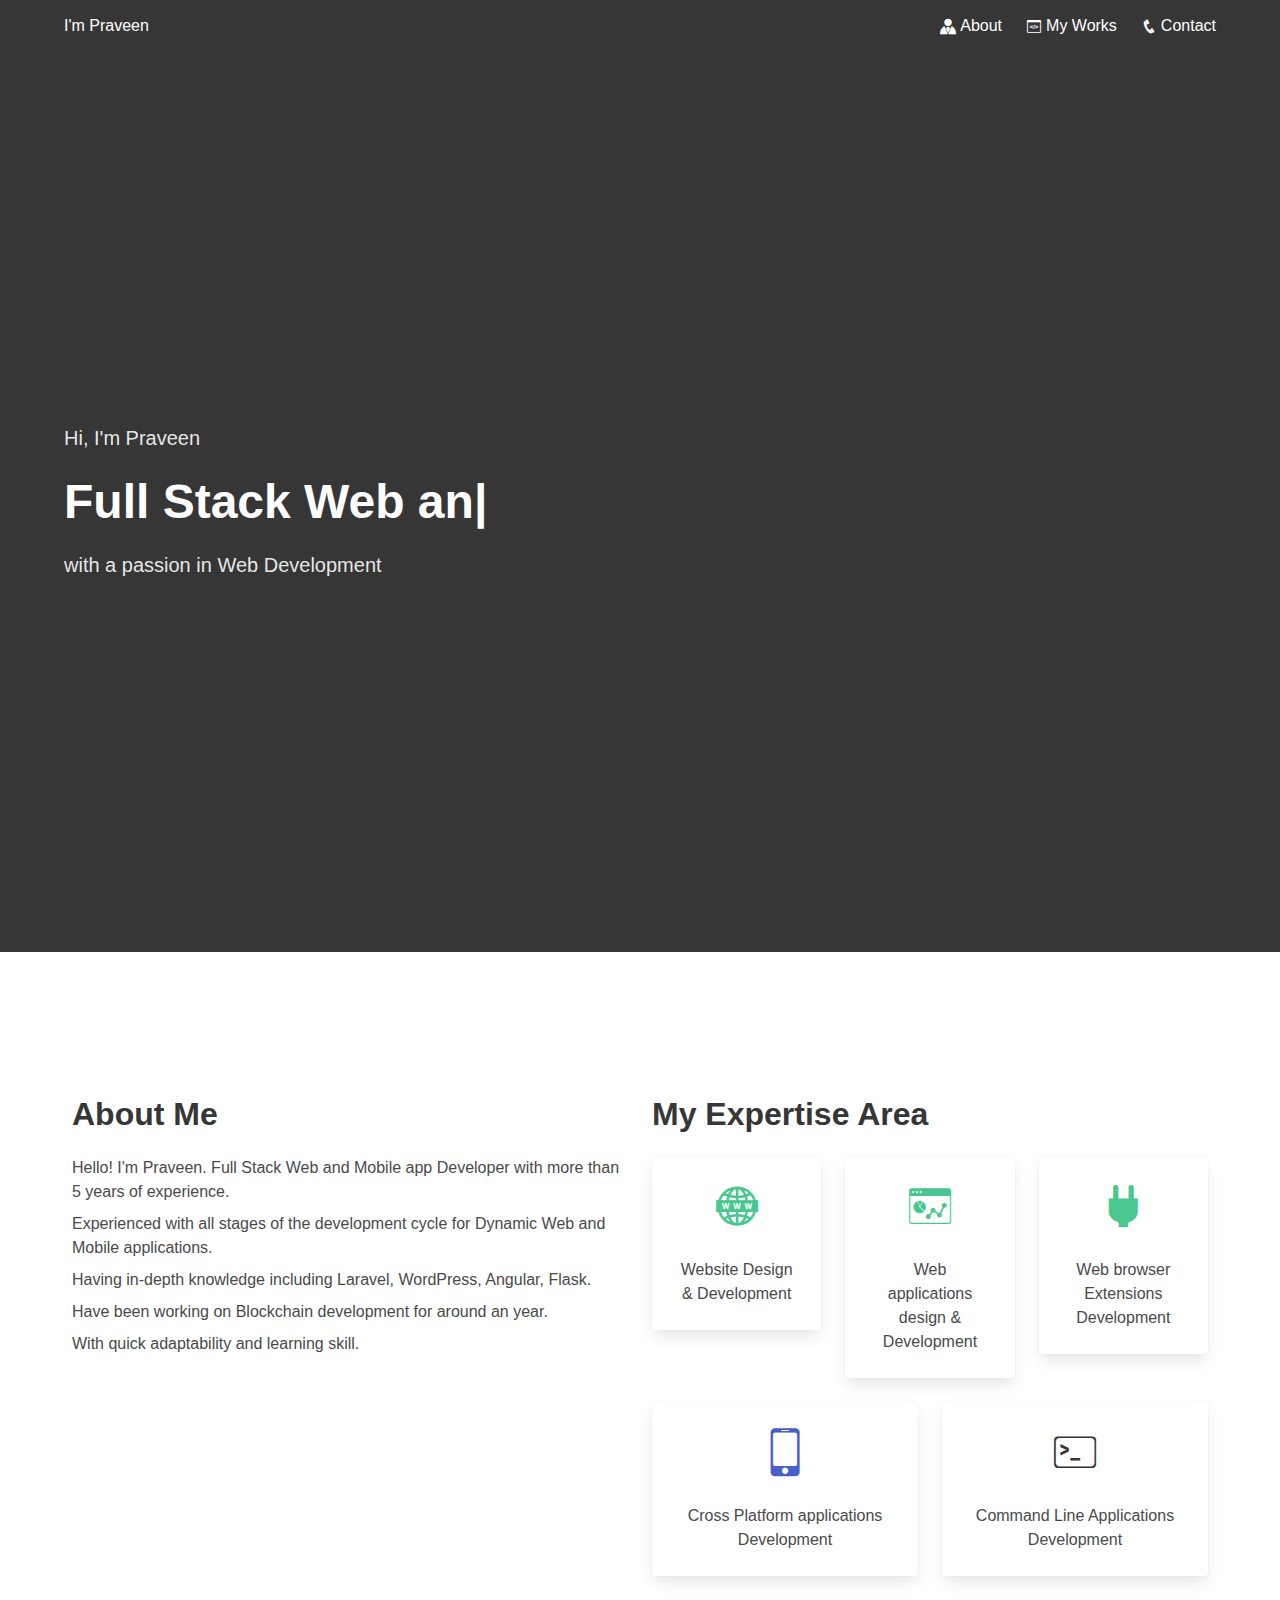
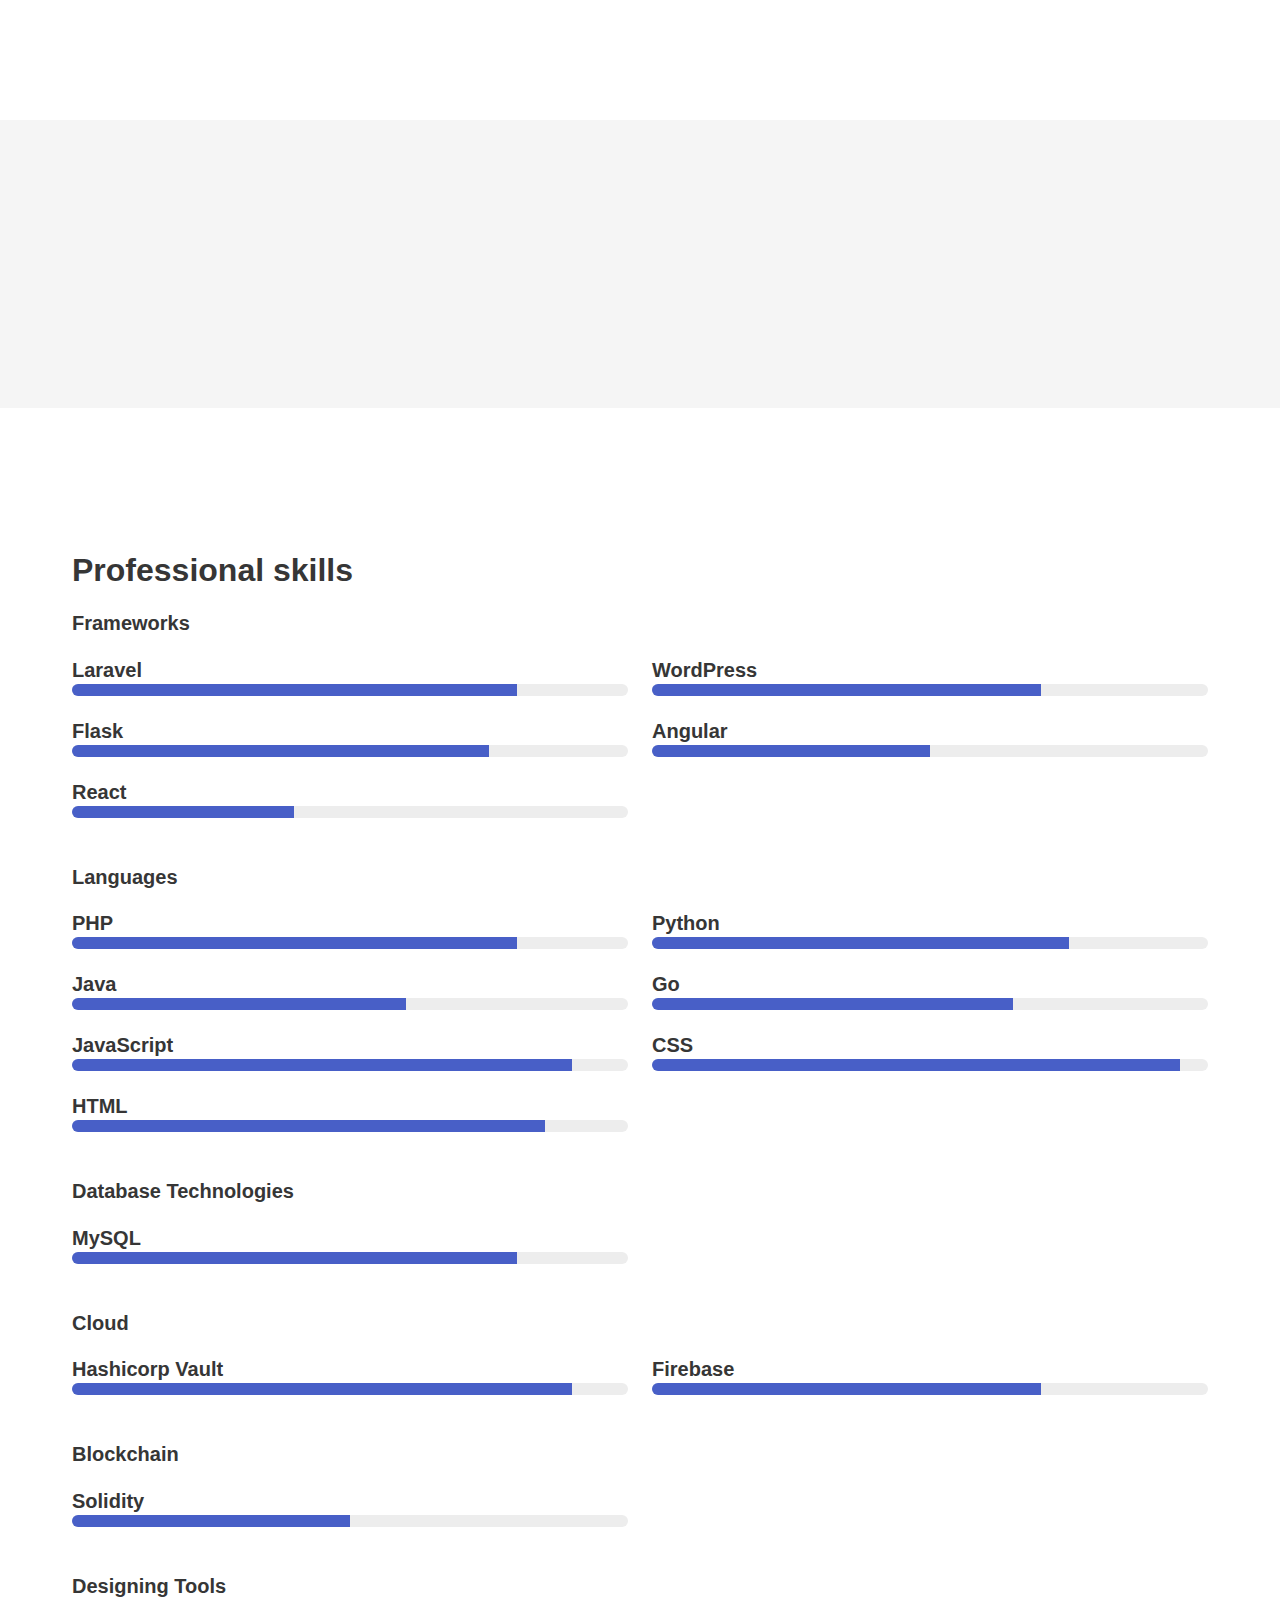
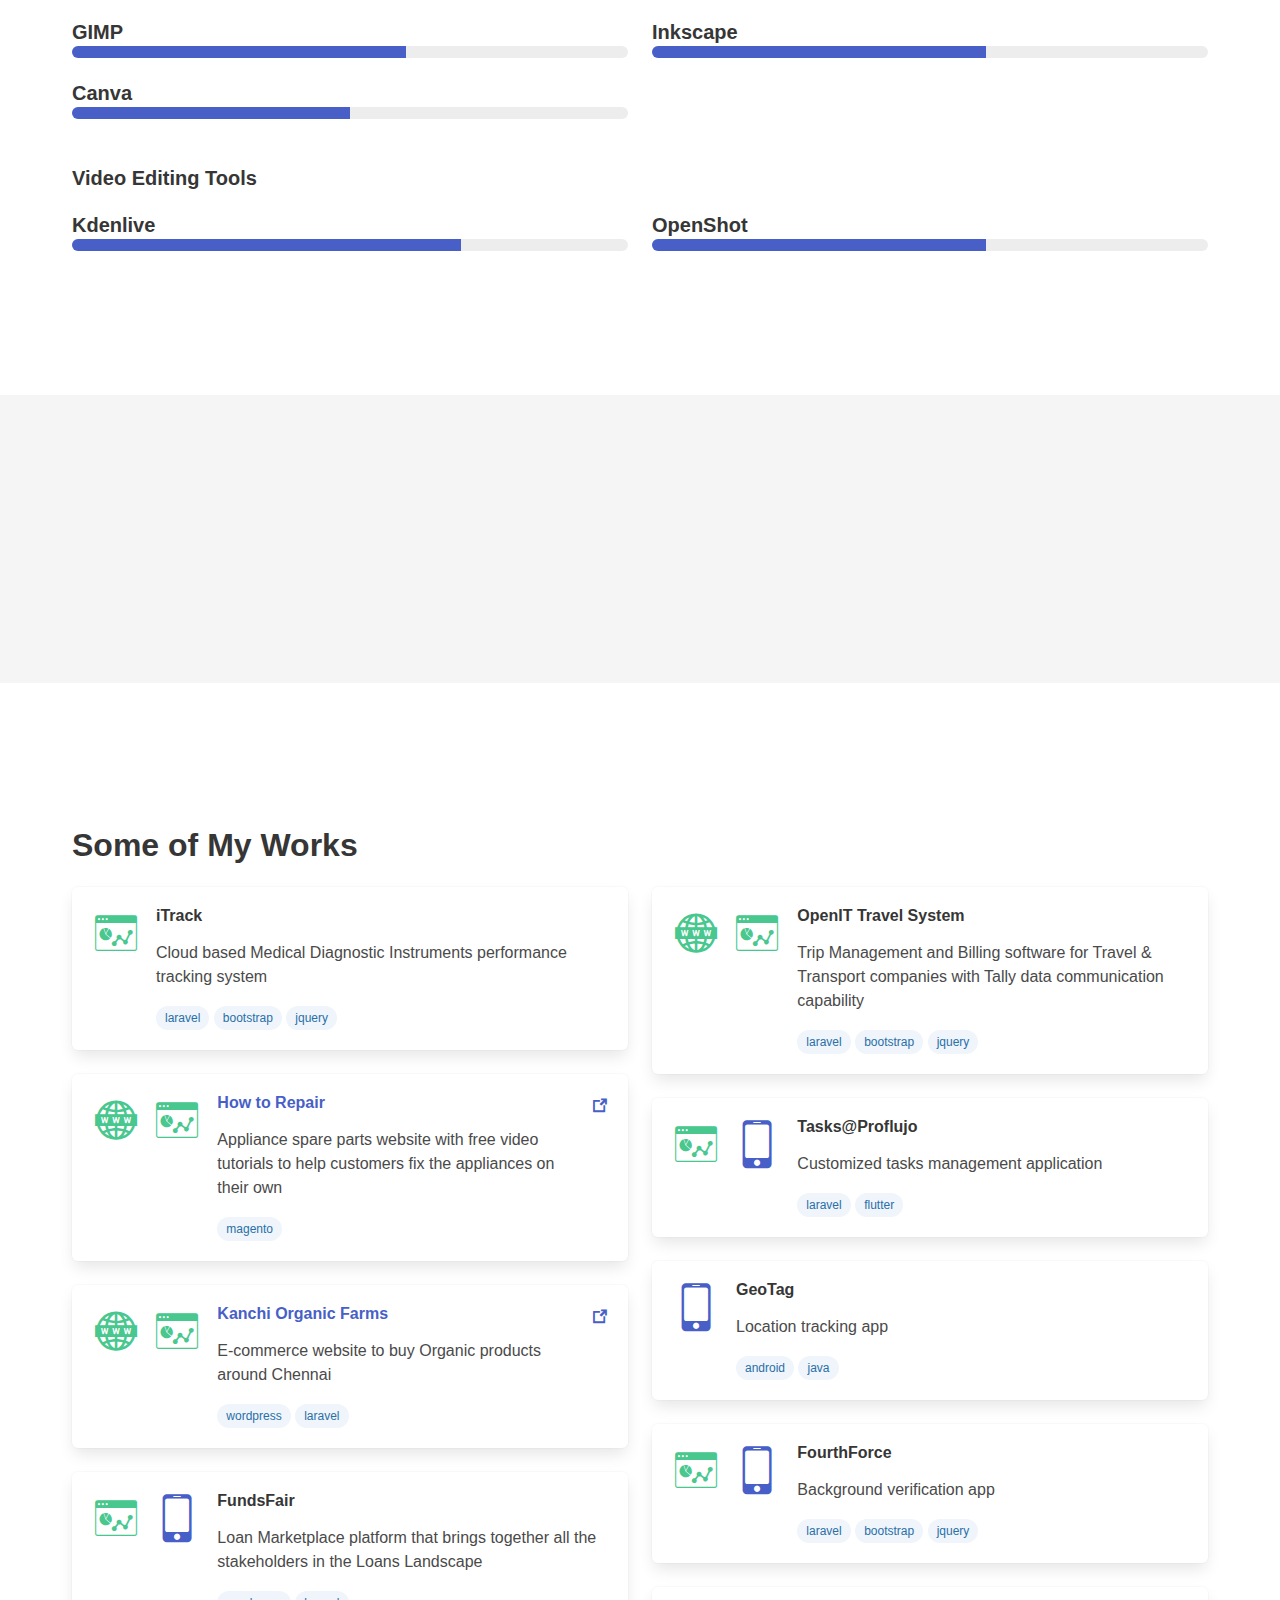
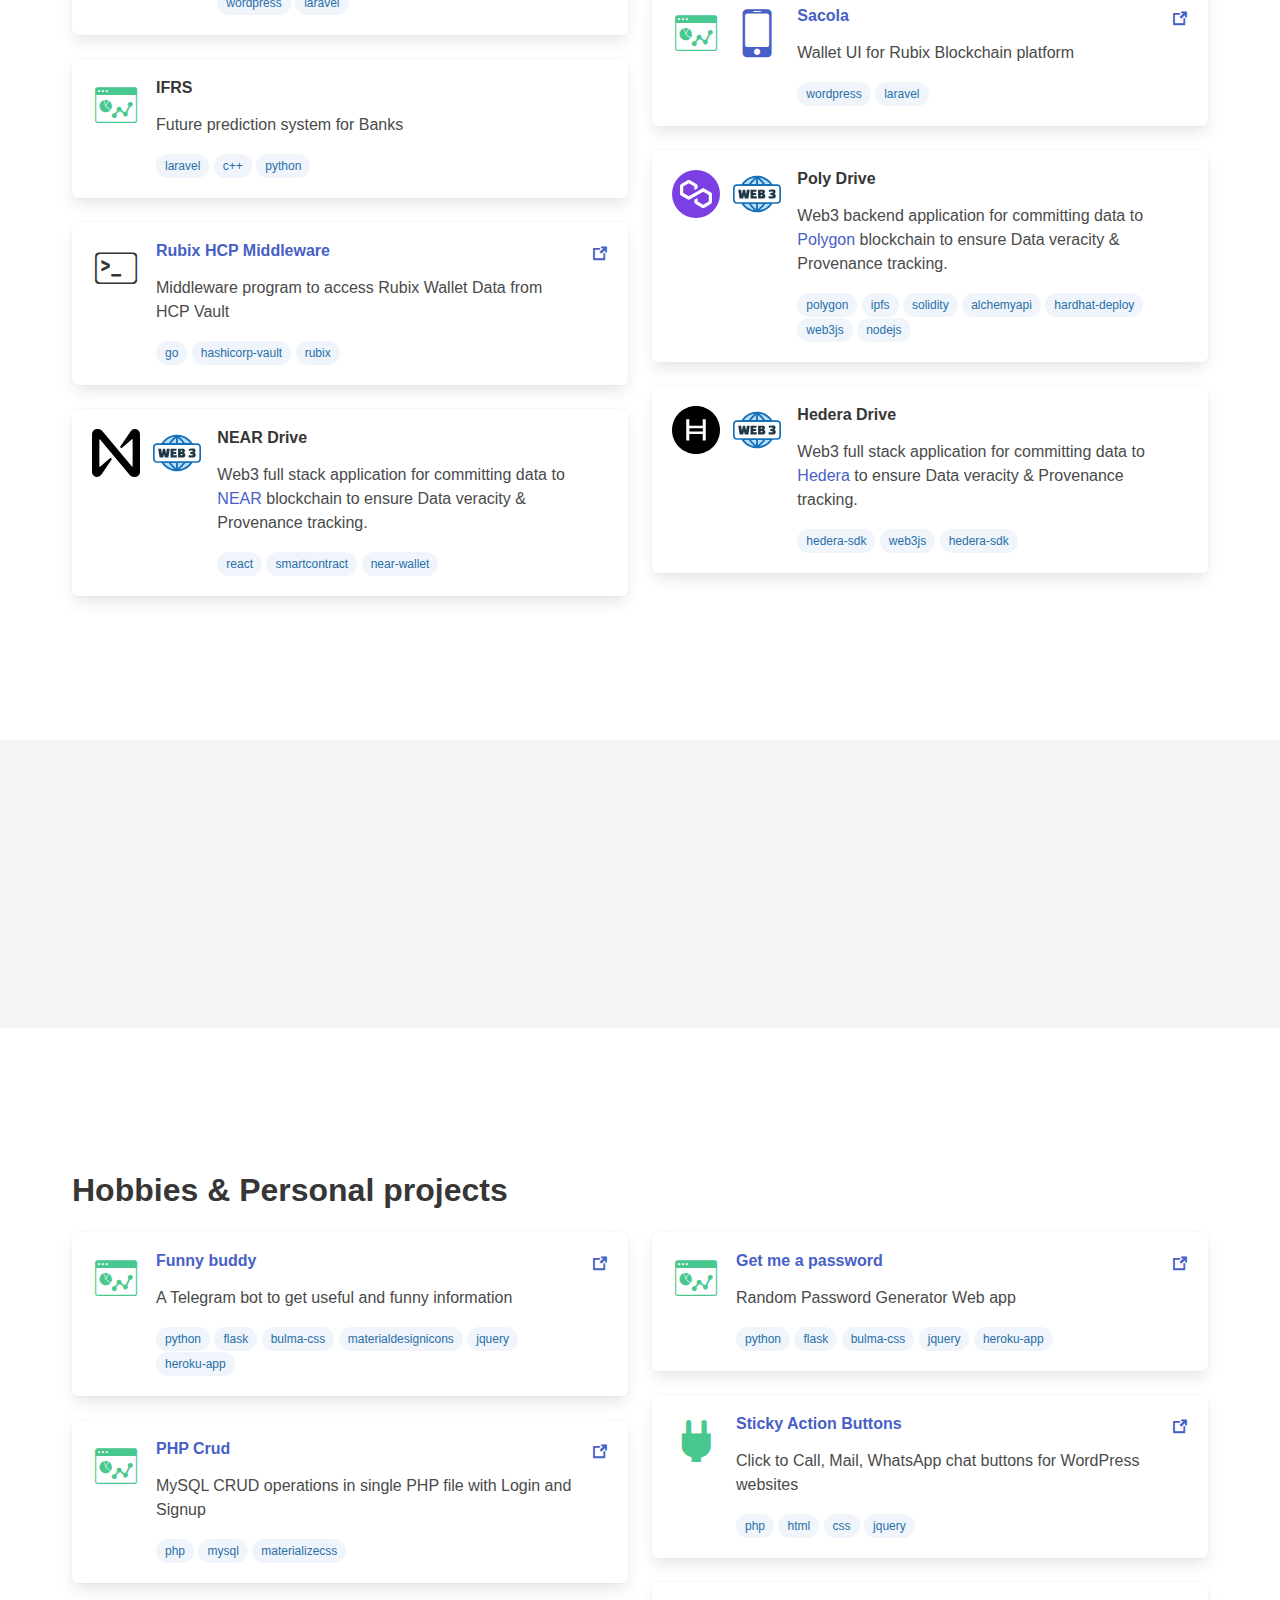
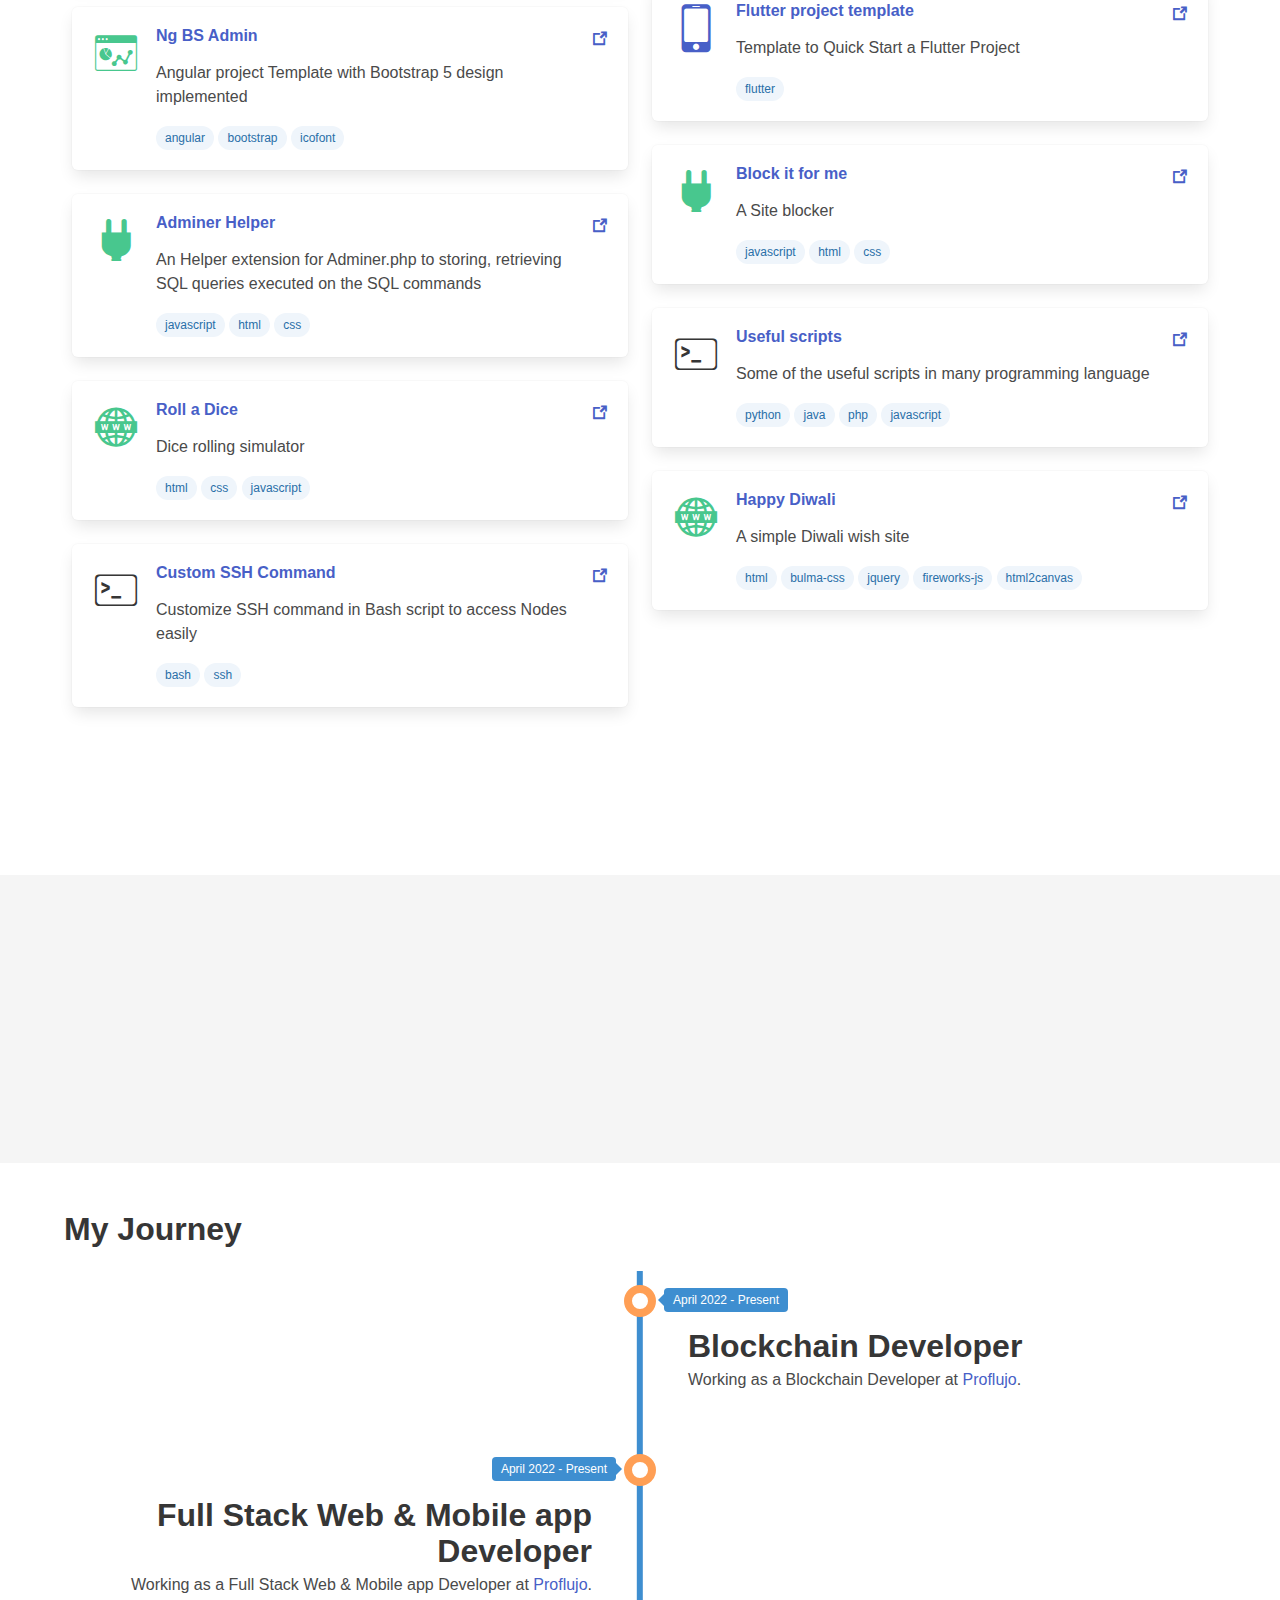
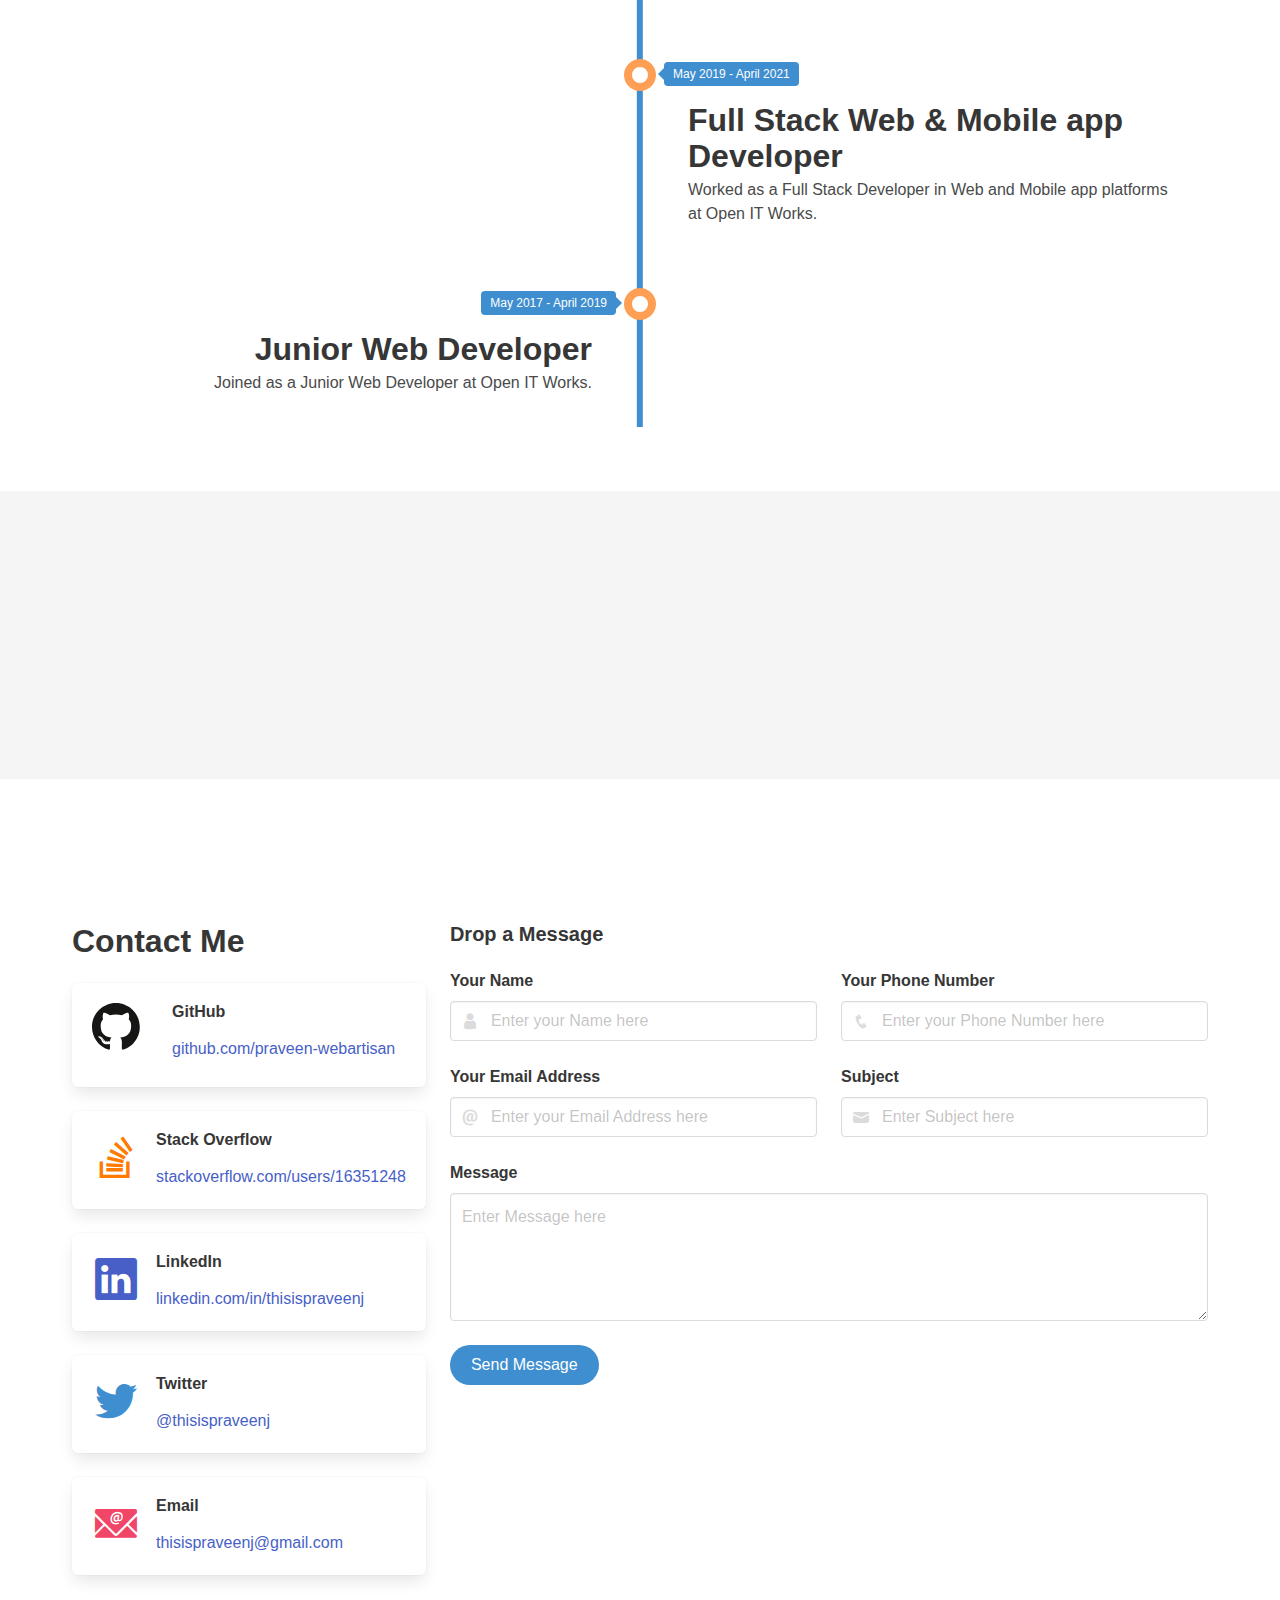
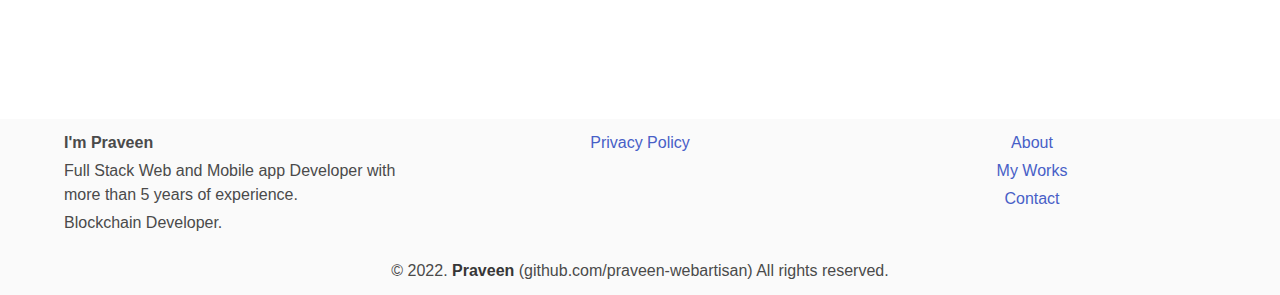
==== commit 0c58e244: "Username updated" ====
--- a/index.html
+++ b/index.html
@@ -5,7 +5,7 @@
 
 	<meta name="viewport" content="width=device-width, initial-scale=1">
 
-	<meta name="keywords" content="Praveen Tamil">
+	<meta name="keywords" content="Praveen Webartisan">
 
 	<meta name="author" content="Praveen">
 	<meta name="description" content="I'm Praveen: Full Stack Web and Mobile app Developer, Blockchain Developer, Freelancer">
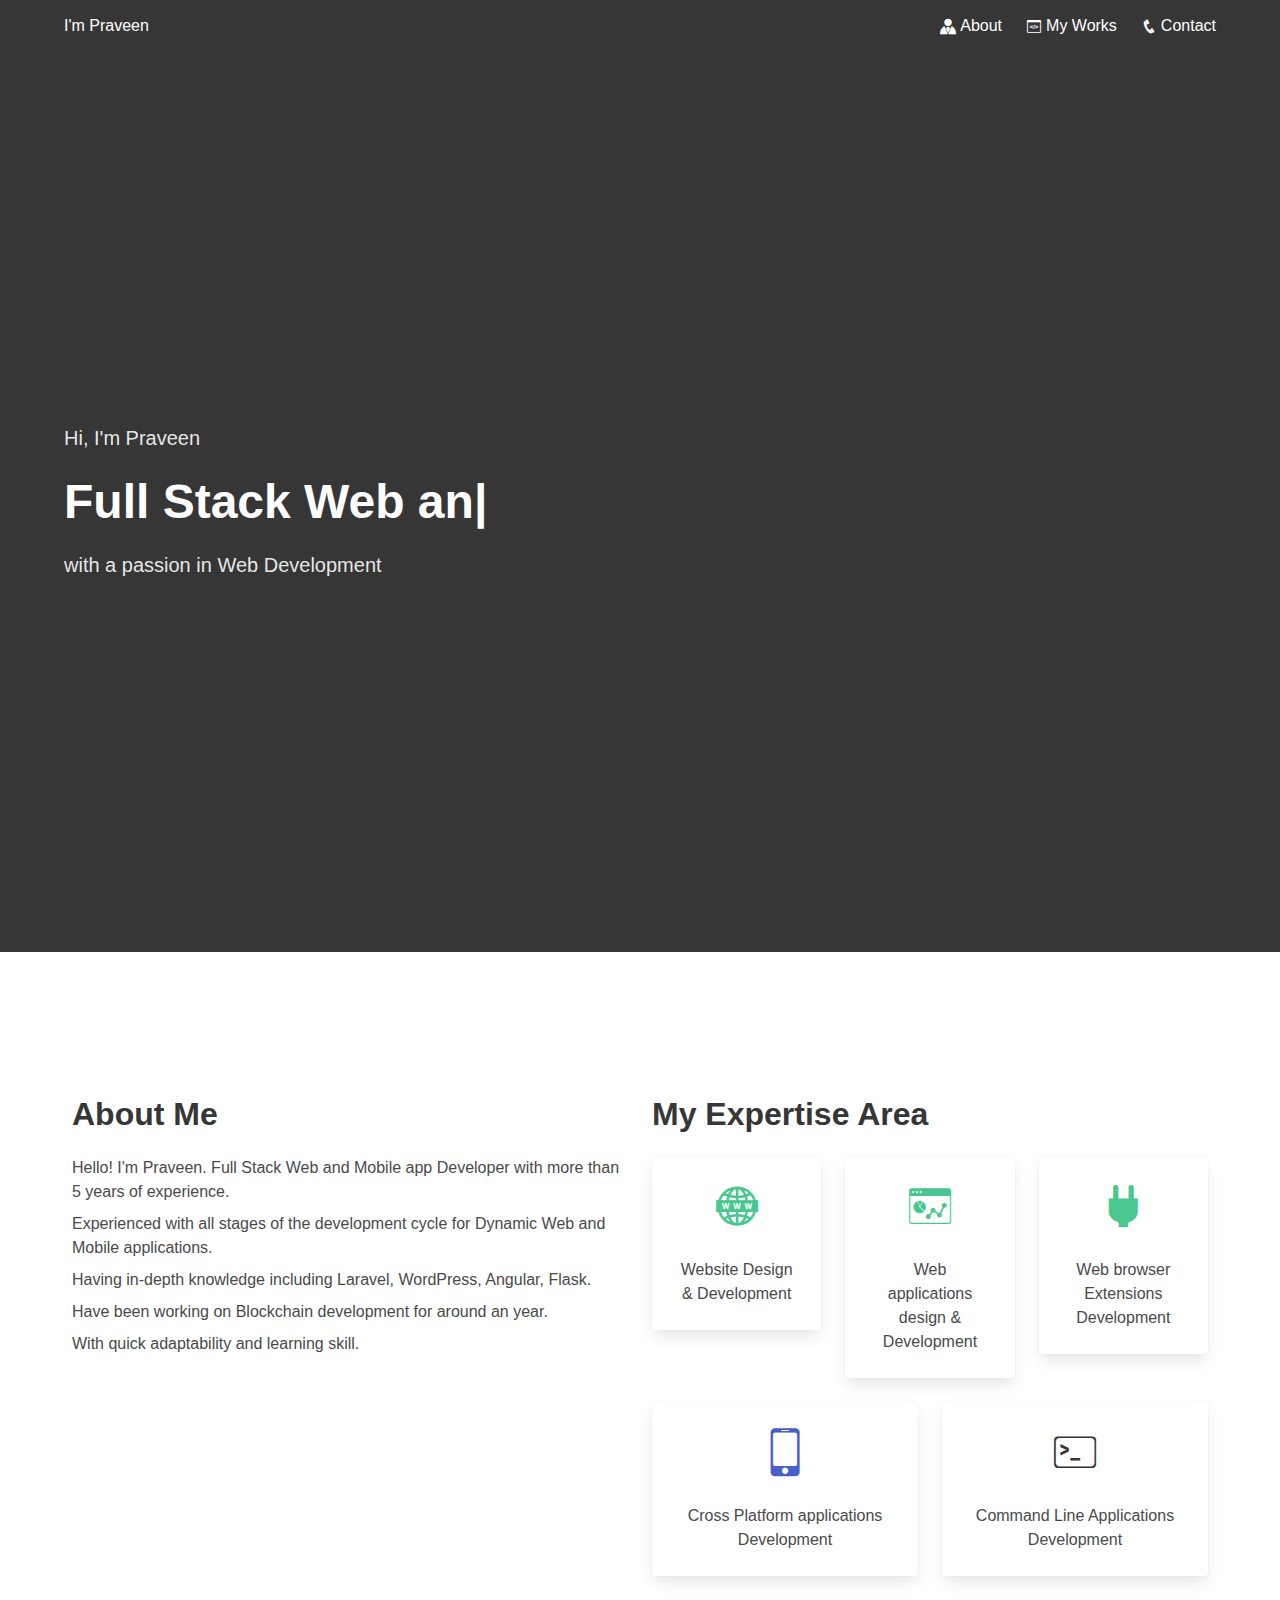
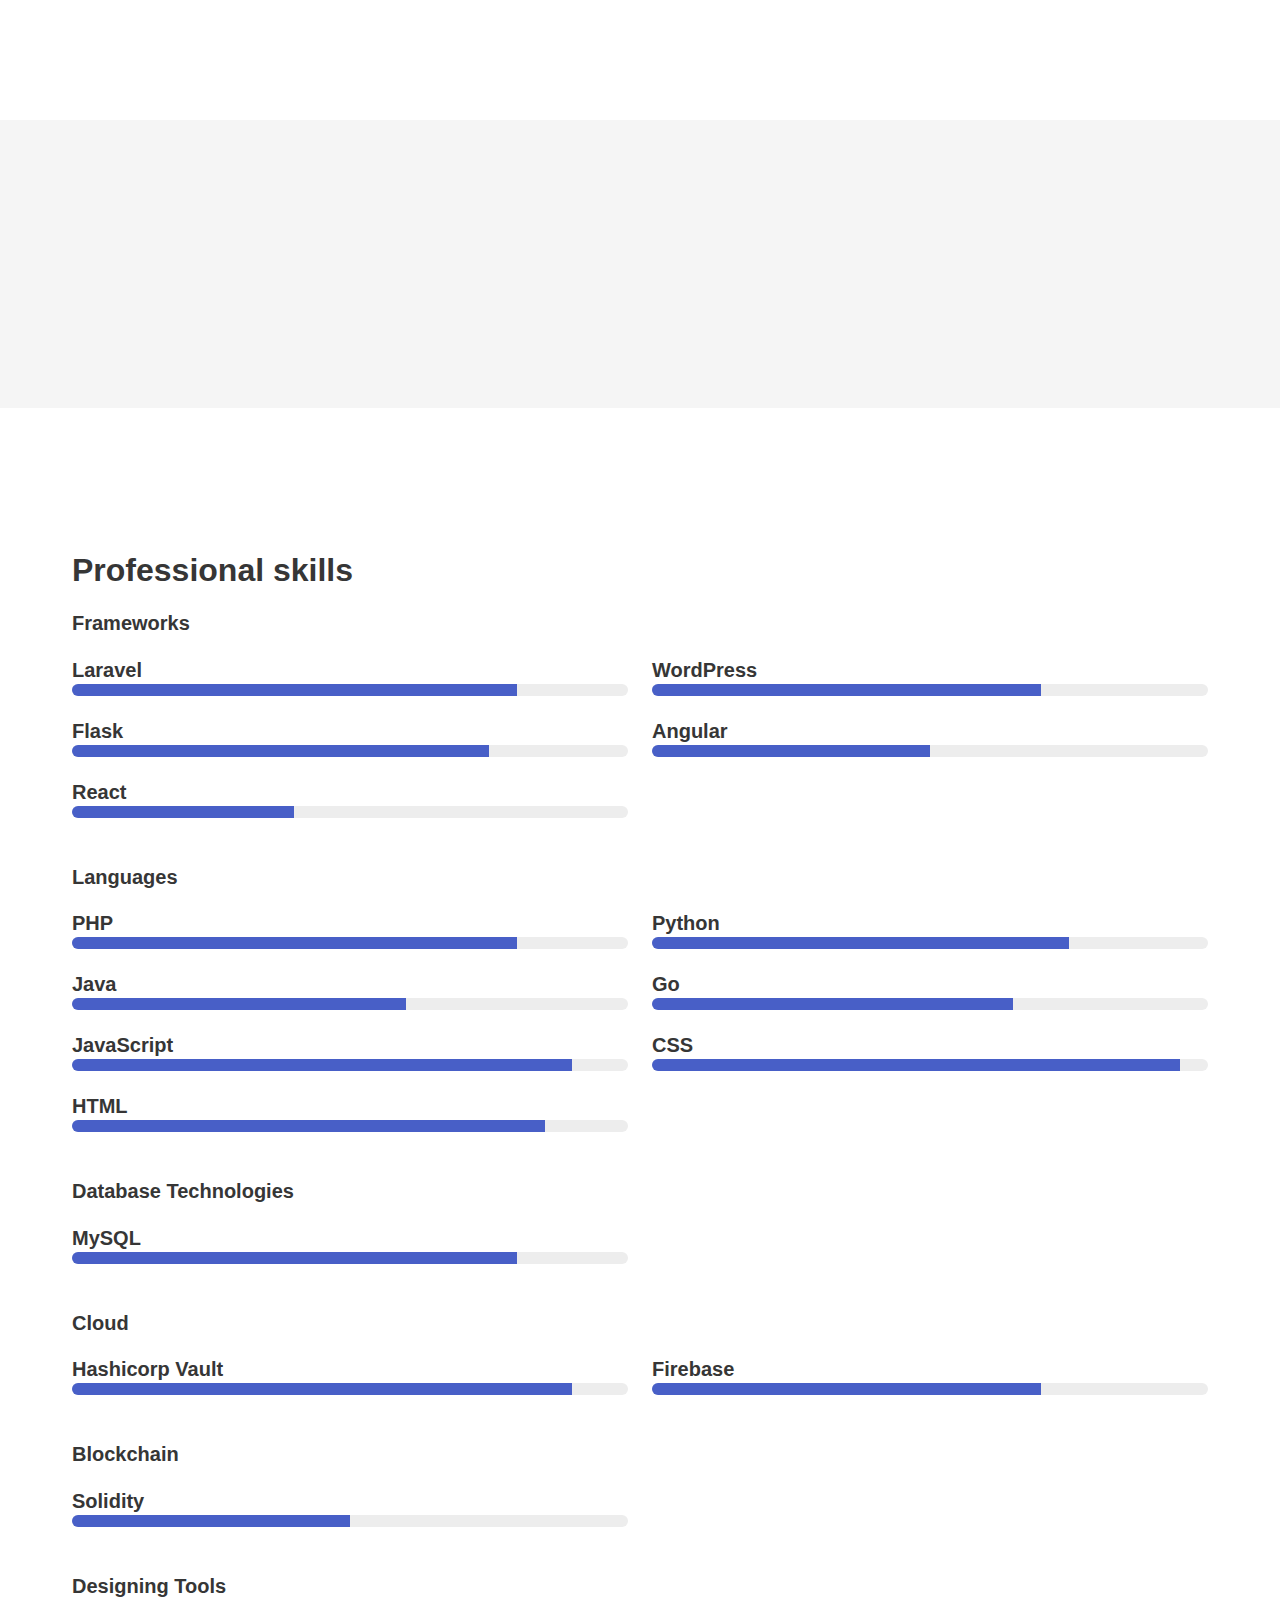
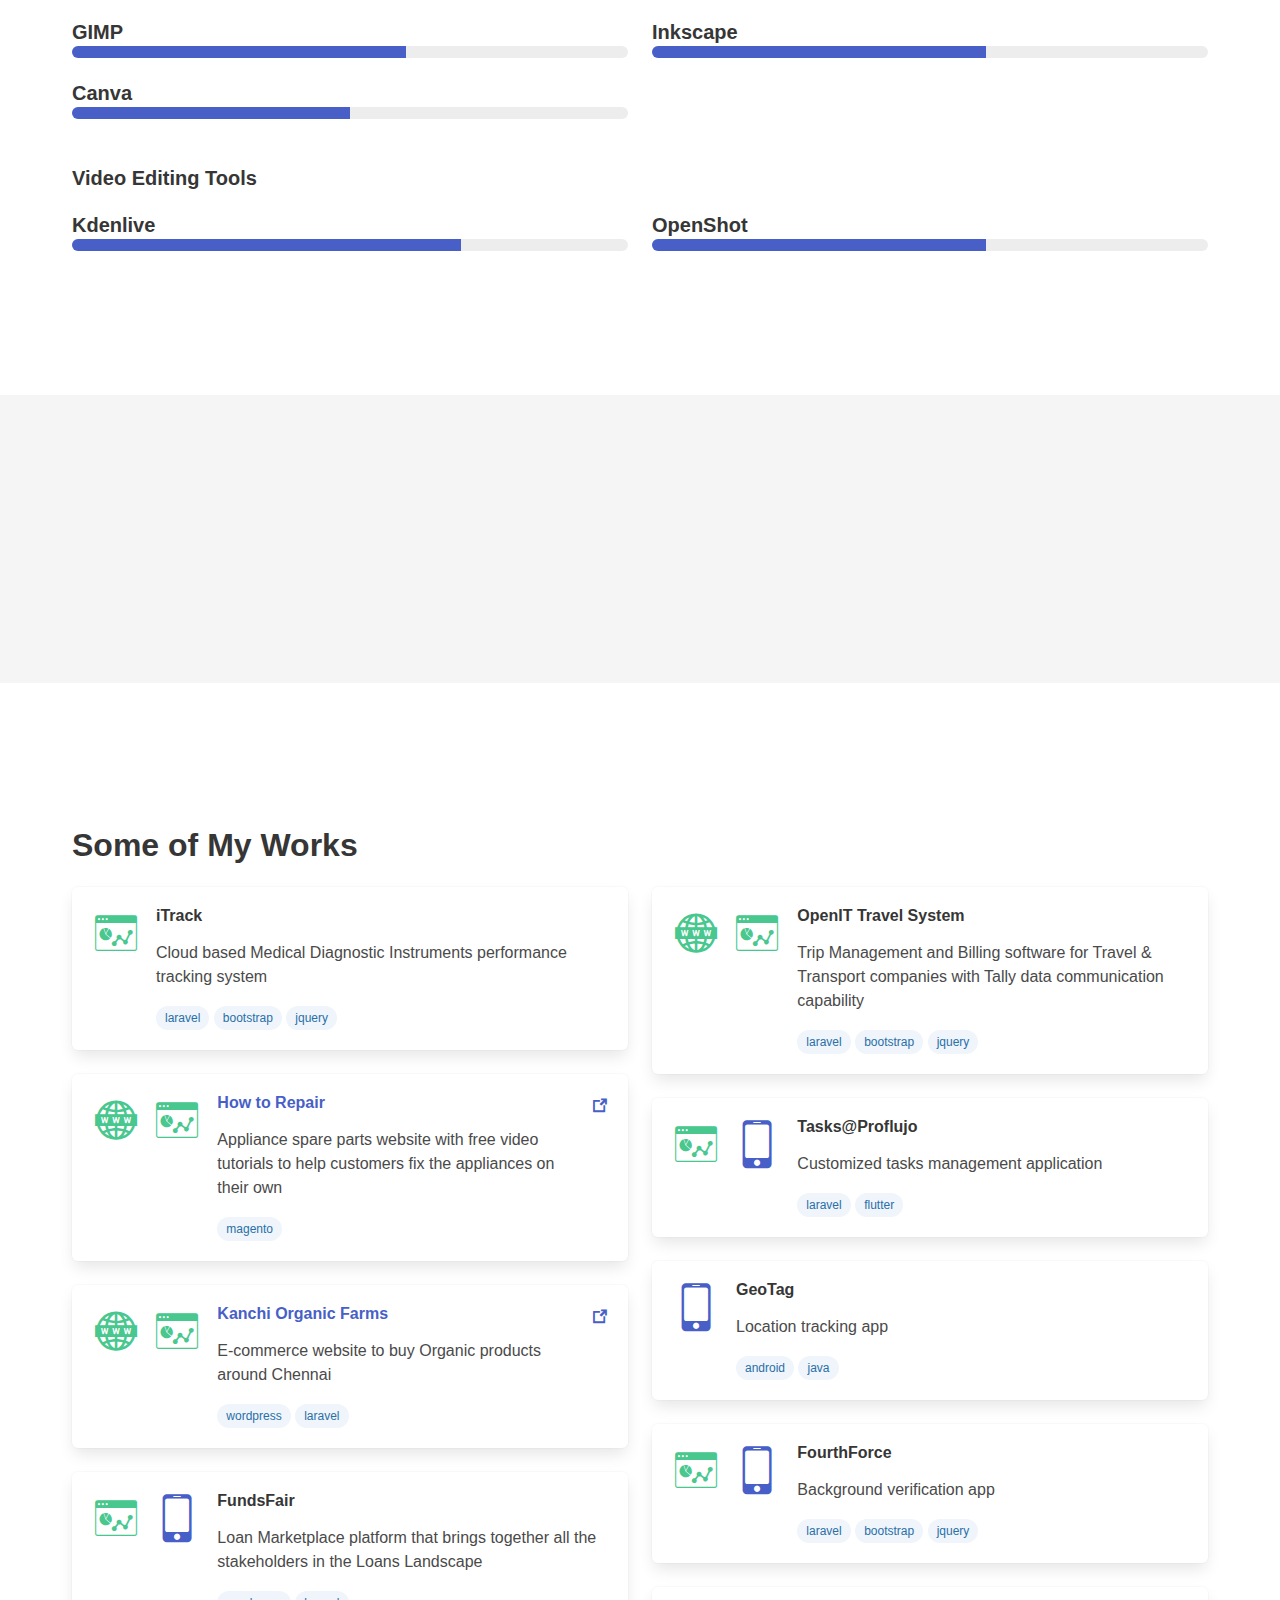
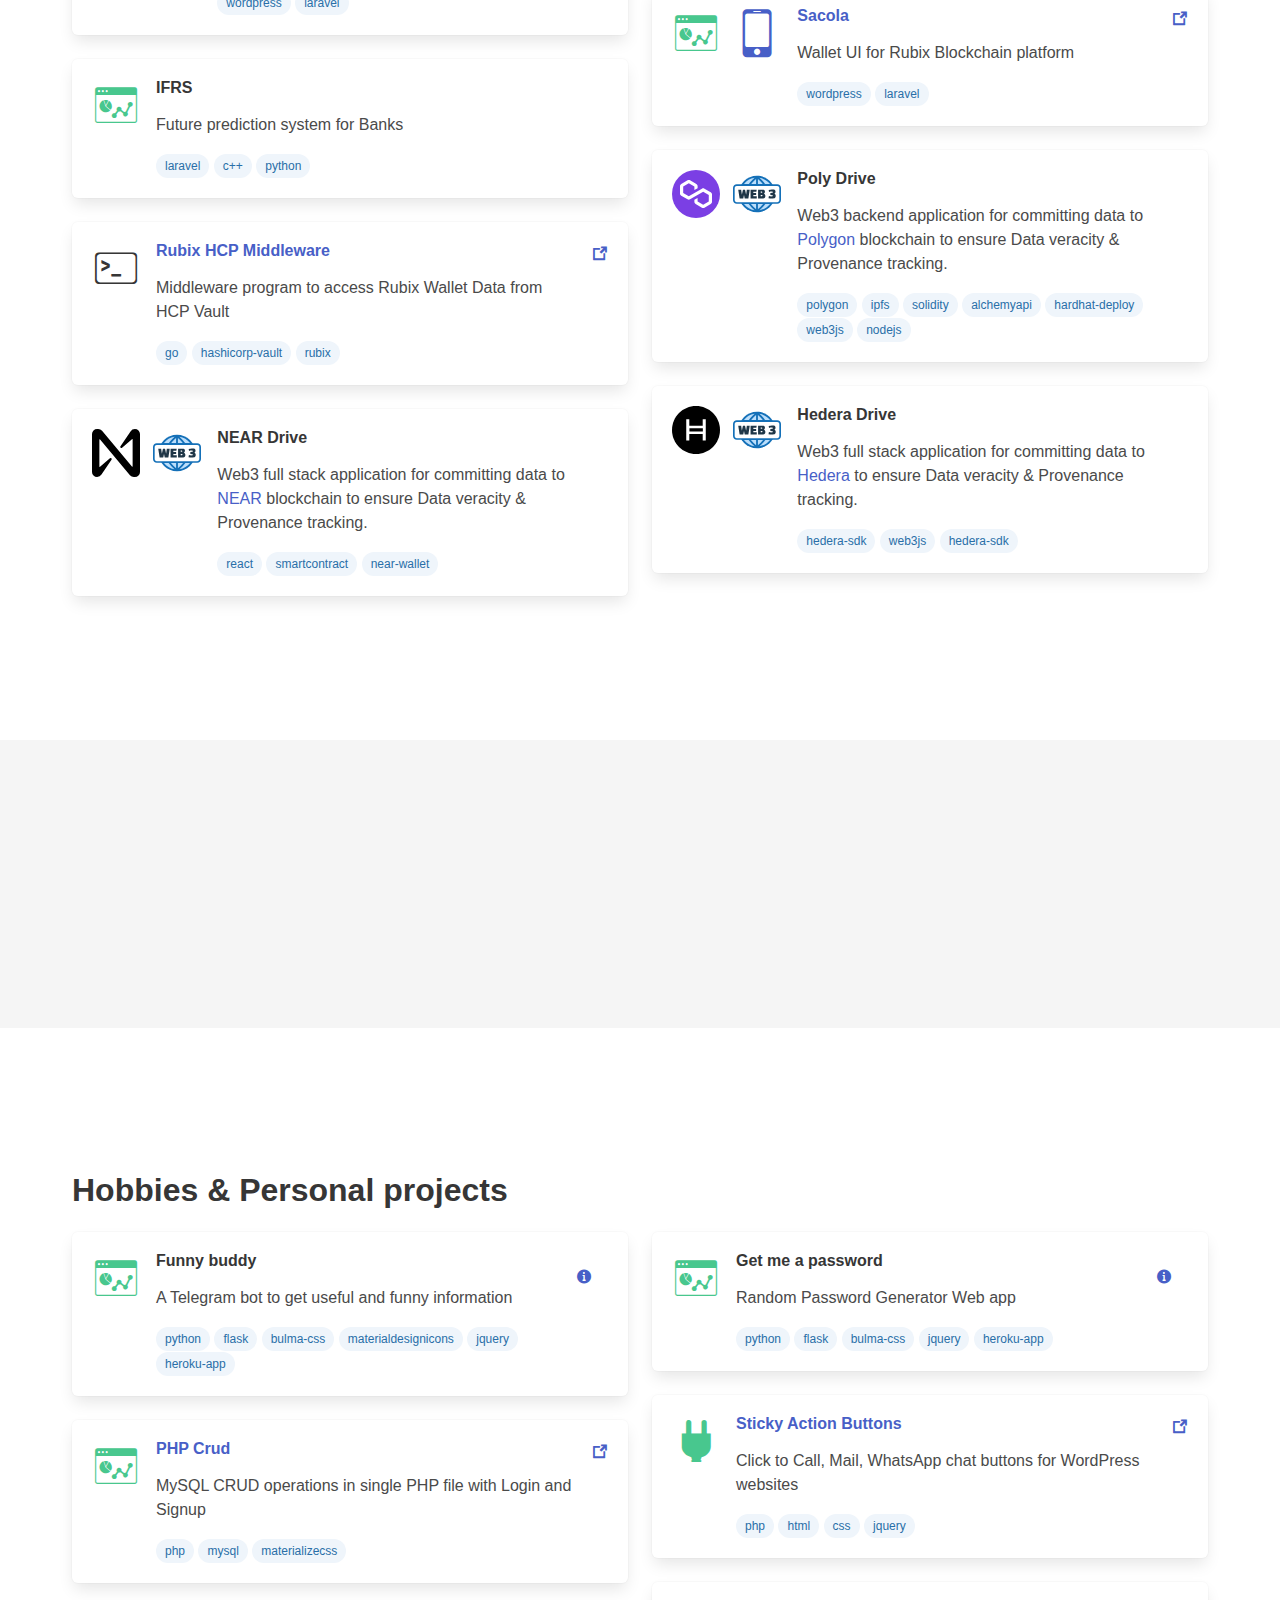
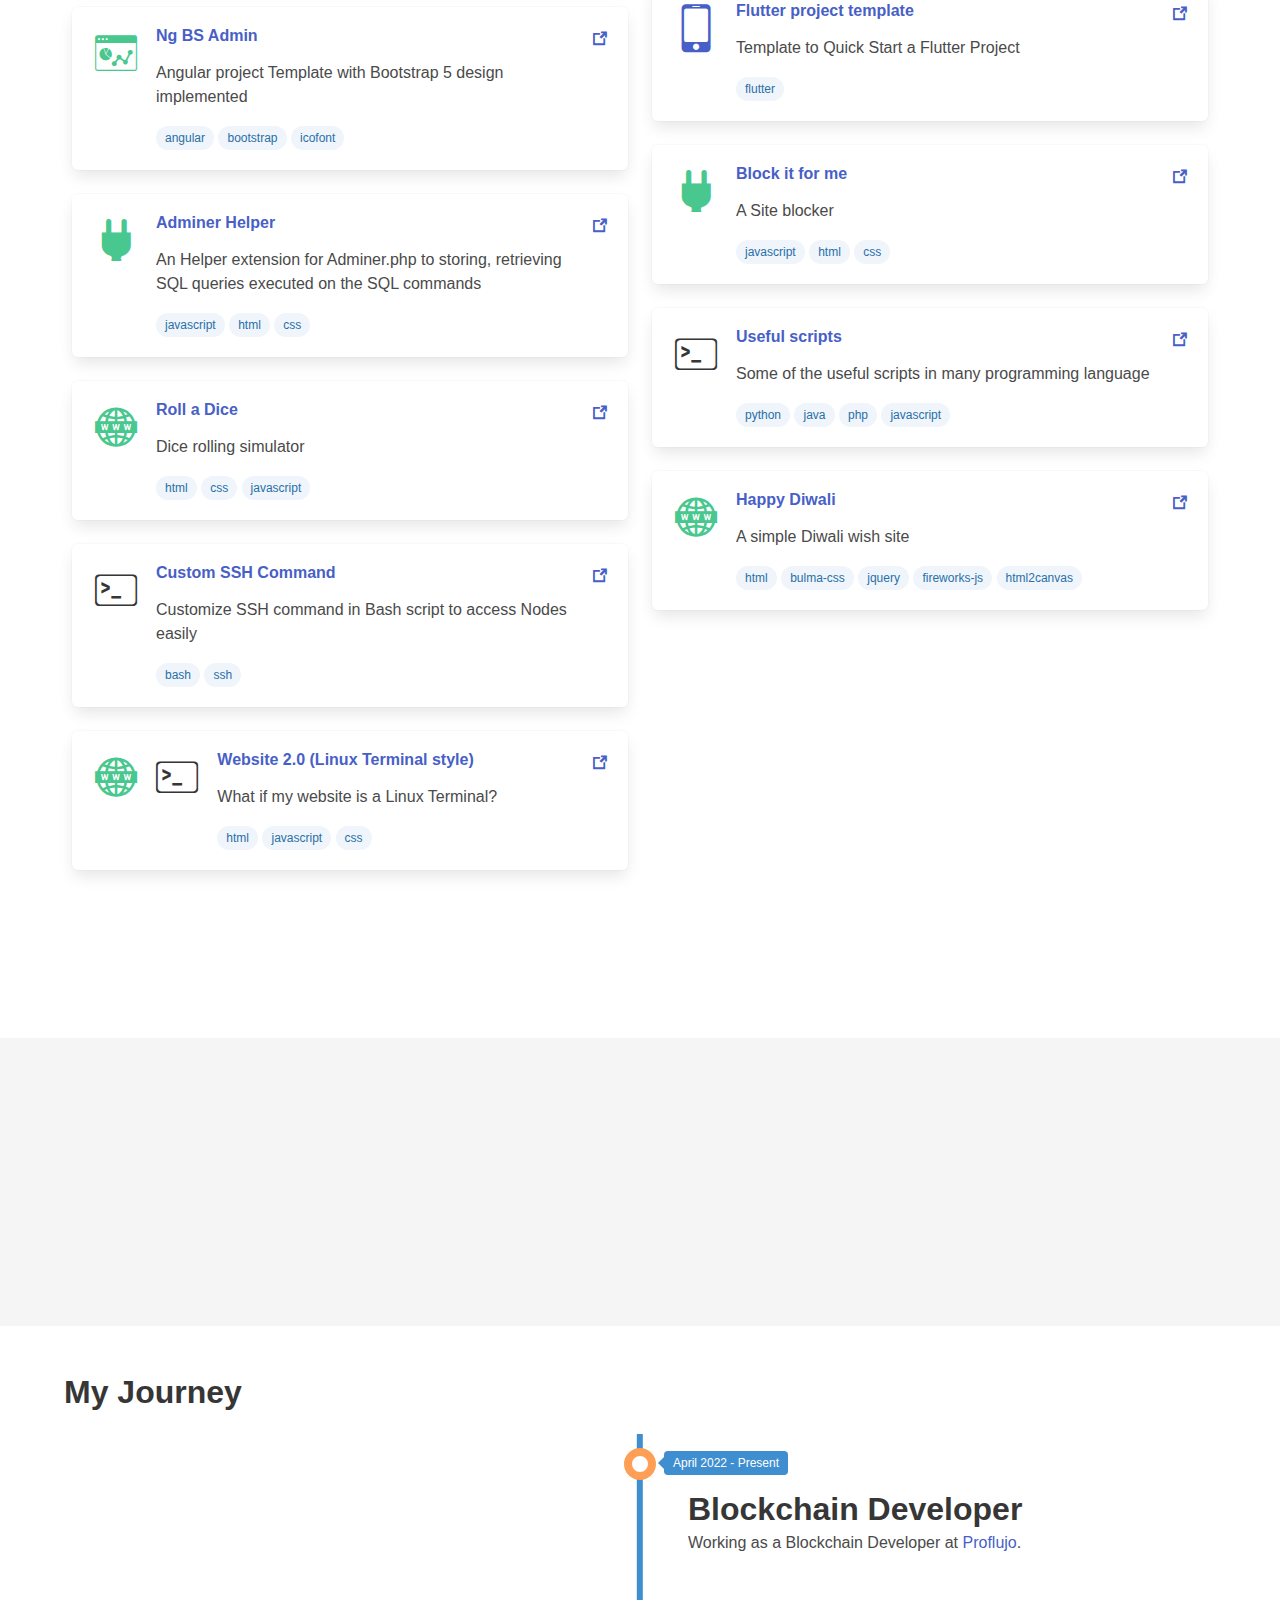
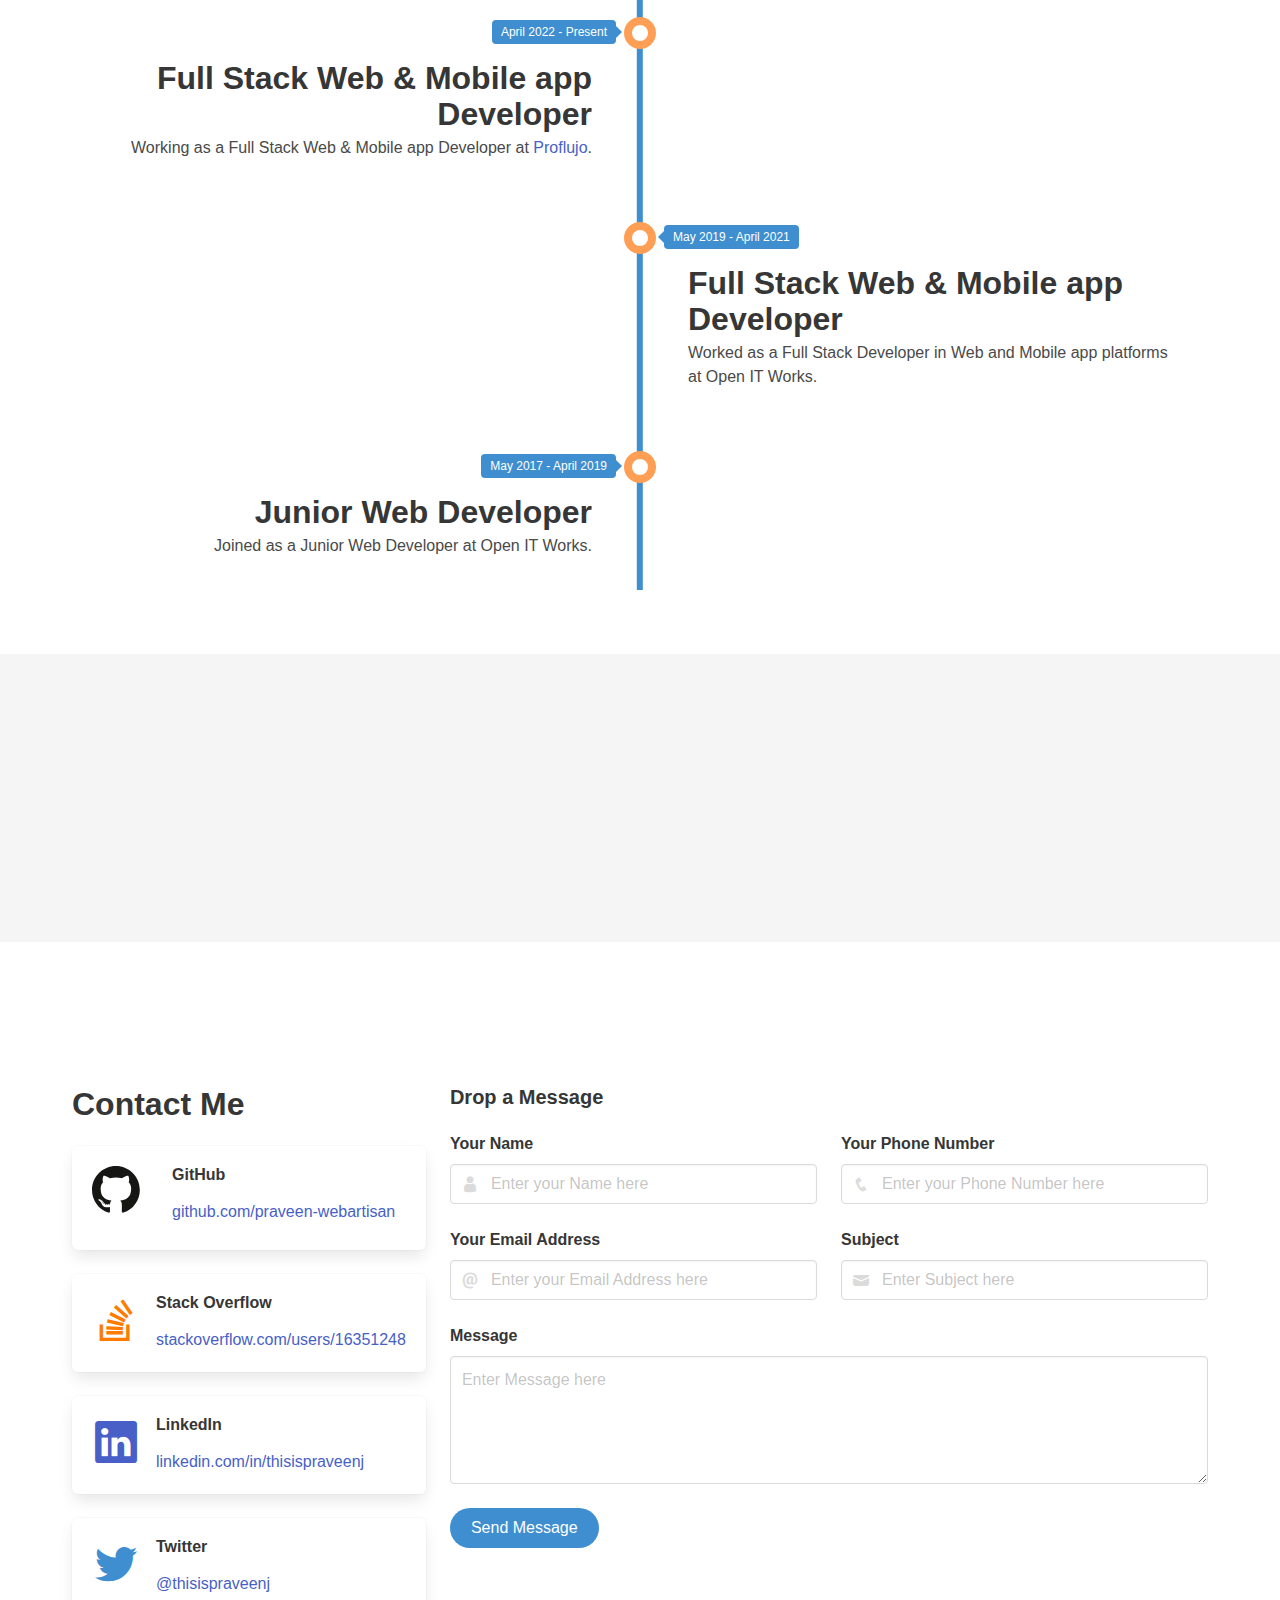
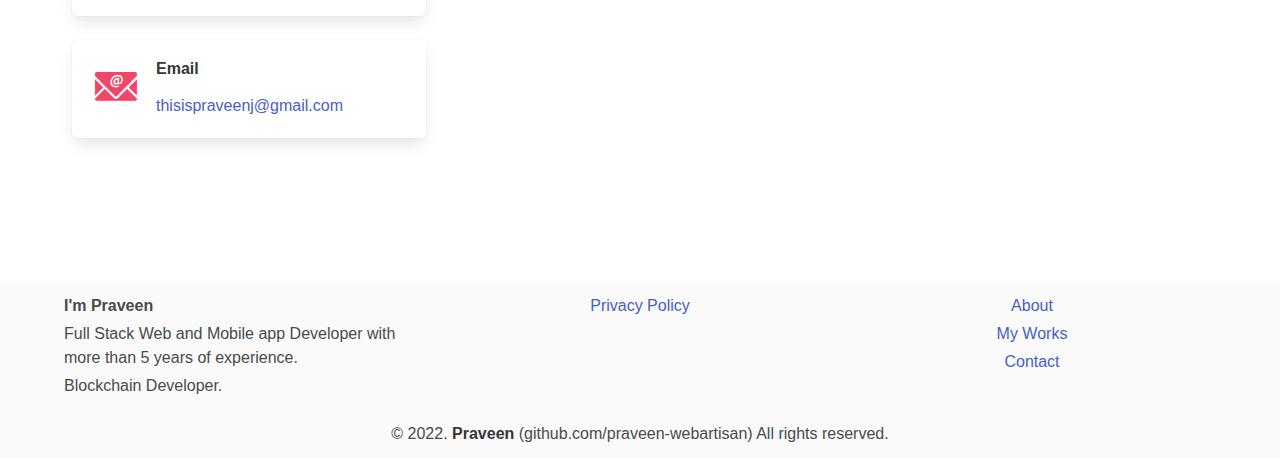
==== commit a37018ec: "Hobbies section updated, Links updated" ====
--- a/index.html
+++ b/index.html
@@ -780,7 +780,7 @@
 							<div class="media-content">
 								<div class="content">
 									<p class="title is-6">
-										<a href="https://funnybuddybot.herokuapp.com" target="_blank">Funny buddy</a>
+										Funny buddy
 									</p>
 									<p>A Telegram bot to get useful and funny information</p>
 									<p>
@@ -789,8 +789,10 @@
 								</div>
 							</div>
 							<div class="media-right">
-								<a href="https://funnybuddybot.herokuapp.com" target="_blank">
-									<i class="icofont-external-link"></i>
+								<a href="#heroku-apps-discontinued" class="open-modal" data-target="#modal-herokuAppsDiscontinued">
+									<span class="icon is-large">
+										<span class="icofont-info-circle"></span>
+									</span>
 								</a>
 							</div>
 						</div>
@@ -926,6 +928,33 @@
 						</div>
 					</div>
 
+					<div class="box">
+						<div class="media">
+							<div class="media-left">
+								<p class="title is-1">
+									<i class="icofont-web has-text-success"></i>
+									<i class="icofont-terminal has-text-dark"></i>
+								</p>
+							</div>
+							<div class="media-content">
+								<div class="content">
+									<p class="title is-6">
+										<a href="/cmd" target="_blank">Website 2.0 (Linux Terminal style)</a>
+									</p>
+									<p>What if my website is a Linux Terminal?</p>
+									<p>
+										<span class="tag is-info is-light is-rounded">html</span> <span class="tag is-info is-light is-rounded">javascript</span> <span class="tag is-info is-light is-rounded">css</span>
+									</p>
+								</div>
+							</div>
+							<div class="media-right">
+								<a href="/cmd" target="_blank">
+									<i class="icofont-external-link"></i>
+								</a>
+							</div>
+						</div>
+					</div>
+
 				</div>
 
 				<div class="column">
@@ -940,7 +969,7 @@
 							<div class="media-content">
 								<div class="content">
 									<p class="title is-6">
-										<a href="https://getmeapassword.herokuapp.com" target="_blank">Get me a password</a>
+										Get me a password
 									</p>
 									<p>Random Password Generator Web app</p>
 									<p>
@@ -949,8 +978,10 @@
 								</div>
 							</div>
 							<div class="media-right">
-								<a href="https://getmeapassword.herokuapp.com" target="_blank">
-									<i class="icofont-external-link"></i>
+								<a href="#heroku-apps-discontinued" class="open-modal" data-target="#modal-herokuAppsDiscontinued">
+									<span class="icon is-large">
+										<span class="icofont-info-circle"></span>
+									</span>
 								</a>
 							</div>
 						</div>
@@ -1397,5 +1428,19 @@
 		</div>
 	</footer>
 
+	<div class="modal" id="modal-herokuAppsDiscontinued">
+		<div class="modal-background"></div>
+
+		<div class="modal-content">
+			<div class="box">
+				<h2 class="title is-4 has-text-weight-normal">Due to the fact that Heroku will no longer provide free hosting, Some of my apps will not be available currently. 🤷‍♂️</h2>
+
+				<p><a href="https://help.heroku.com/RSBRUH58/removal-of-heroku-free-product-plans-faq" target="_blank">https://help.heroku.com/RSBRUH58/removal-of-heroku-free-product-plans-faq</a></p>
+			</div>
+		</div>
+
+		<button class="modal-close is-large" aria-label="close"></button>
+	</div>
+
 </body>
 </html>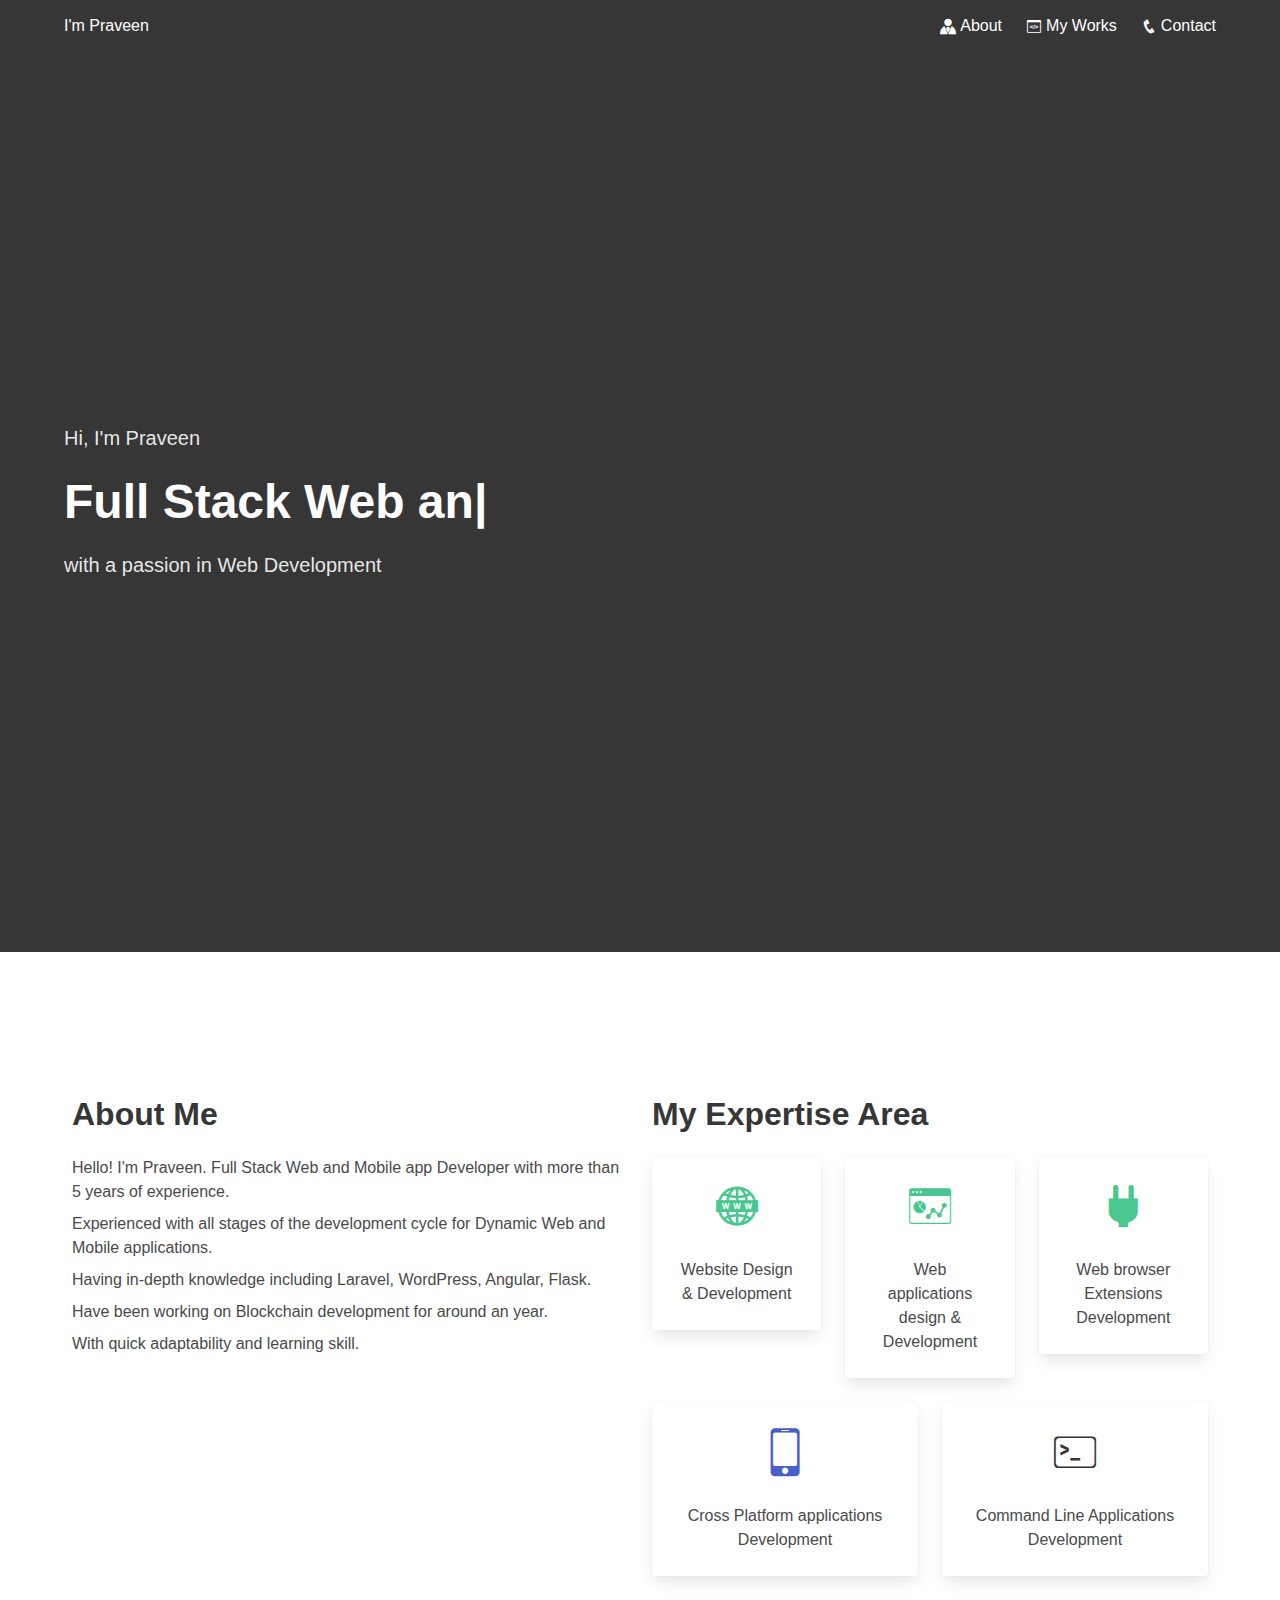
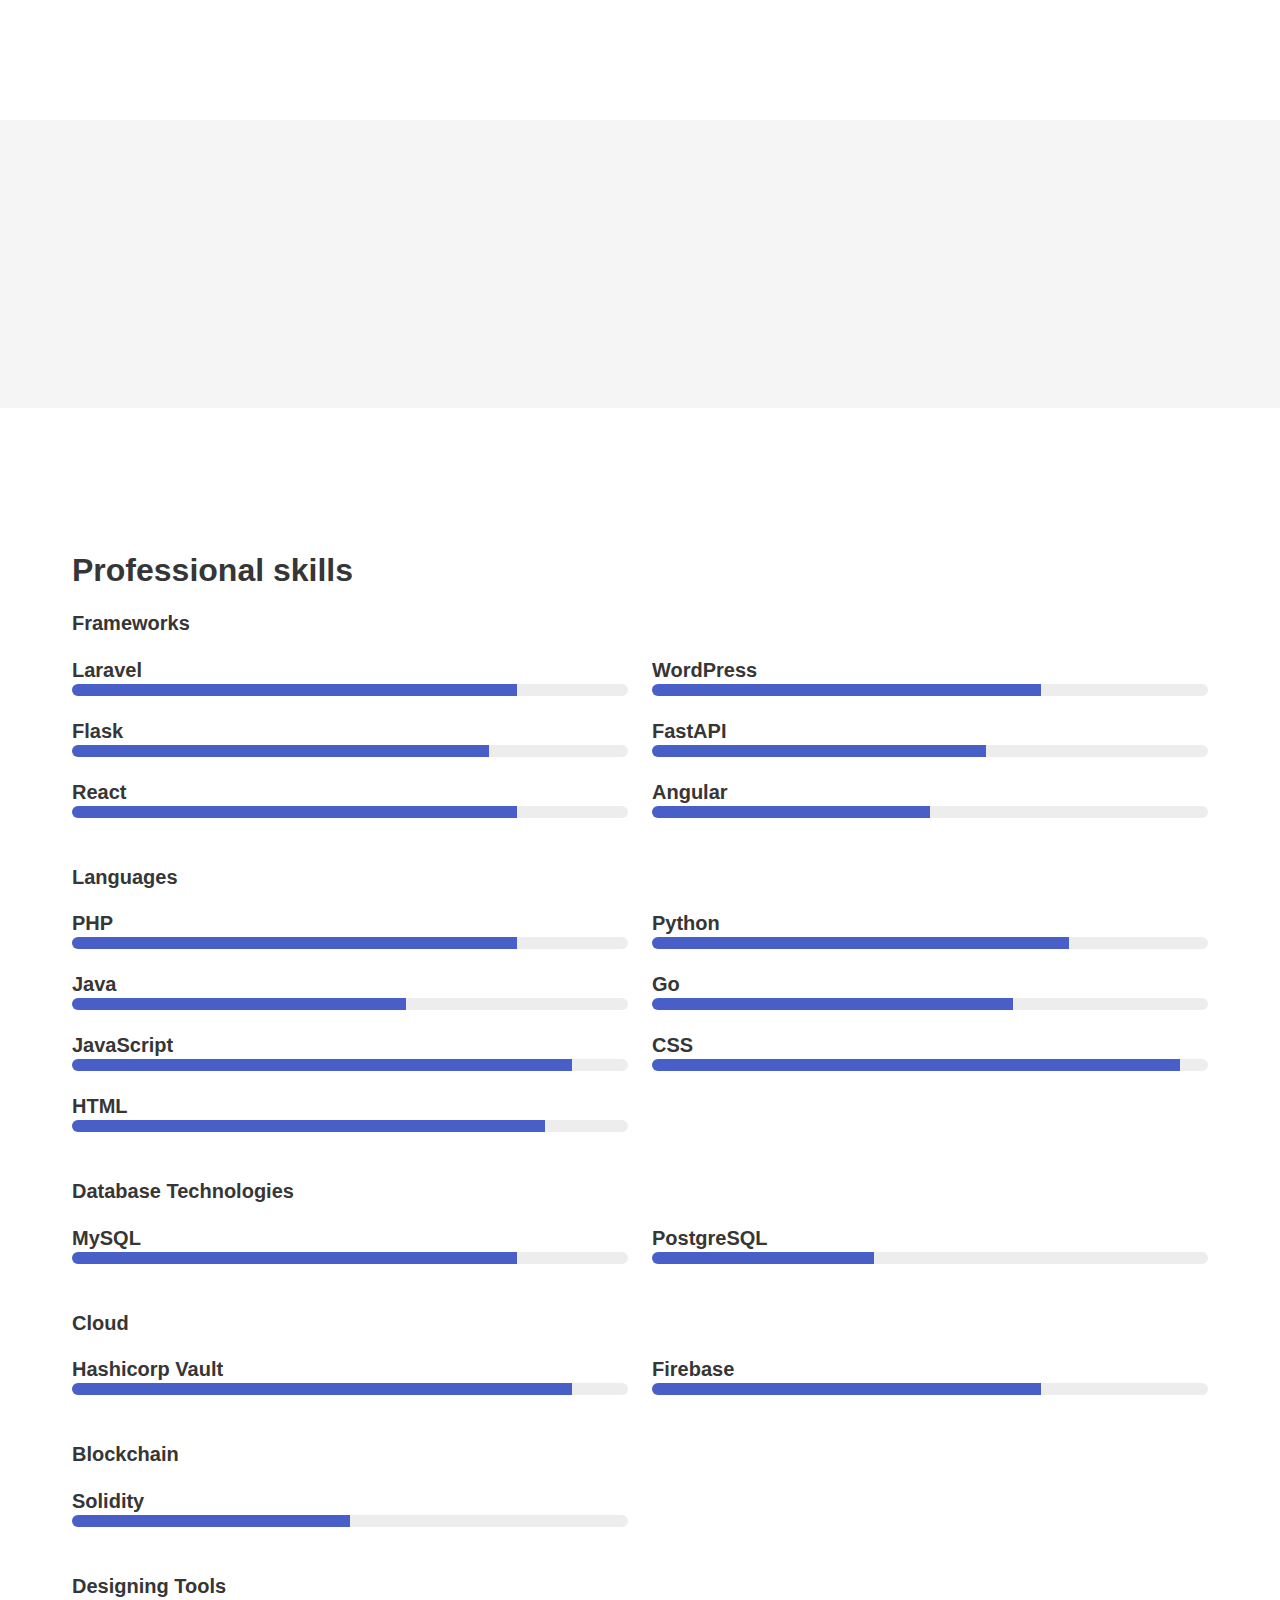
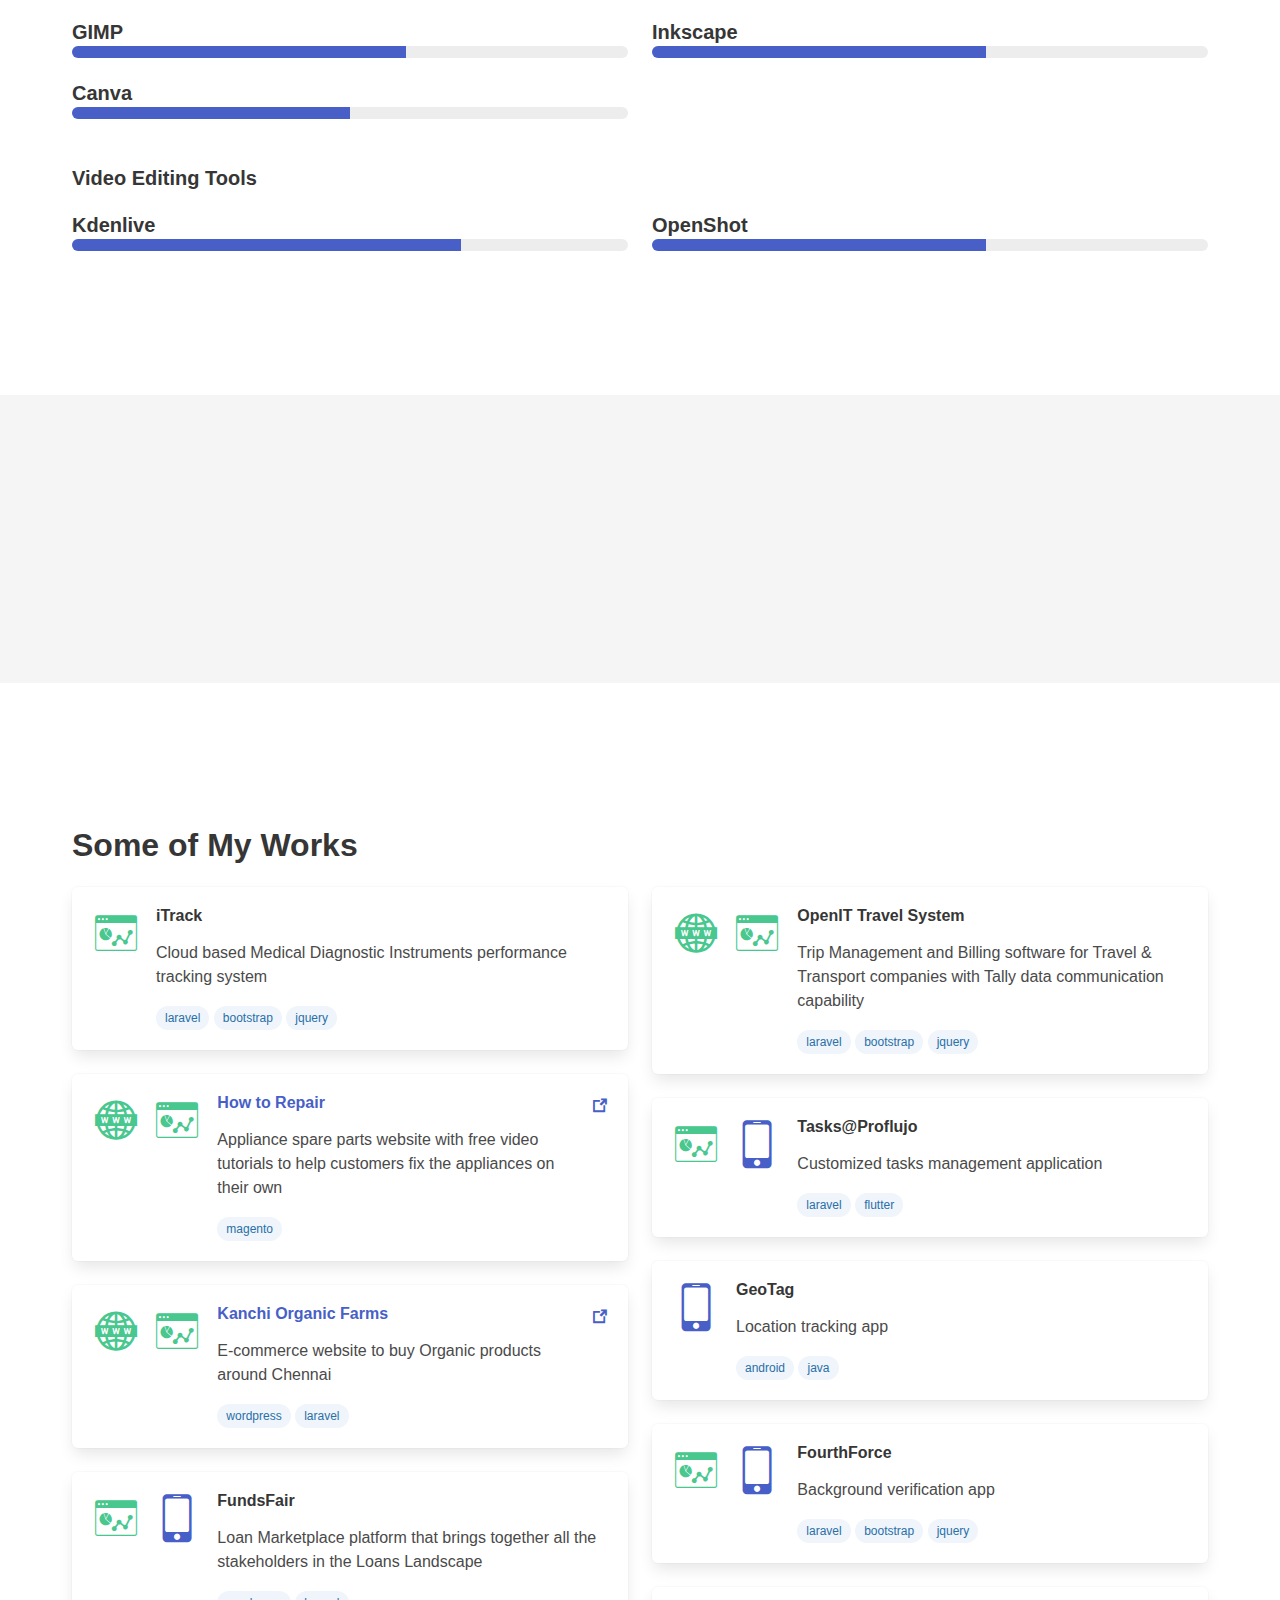
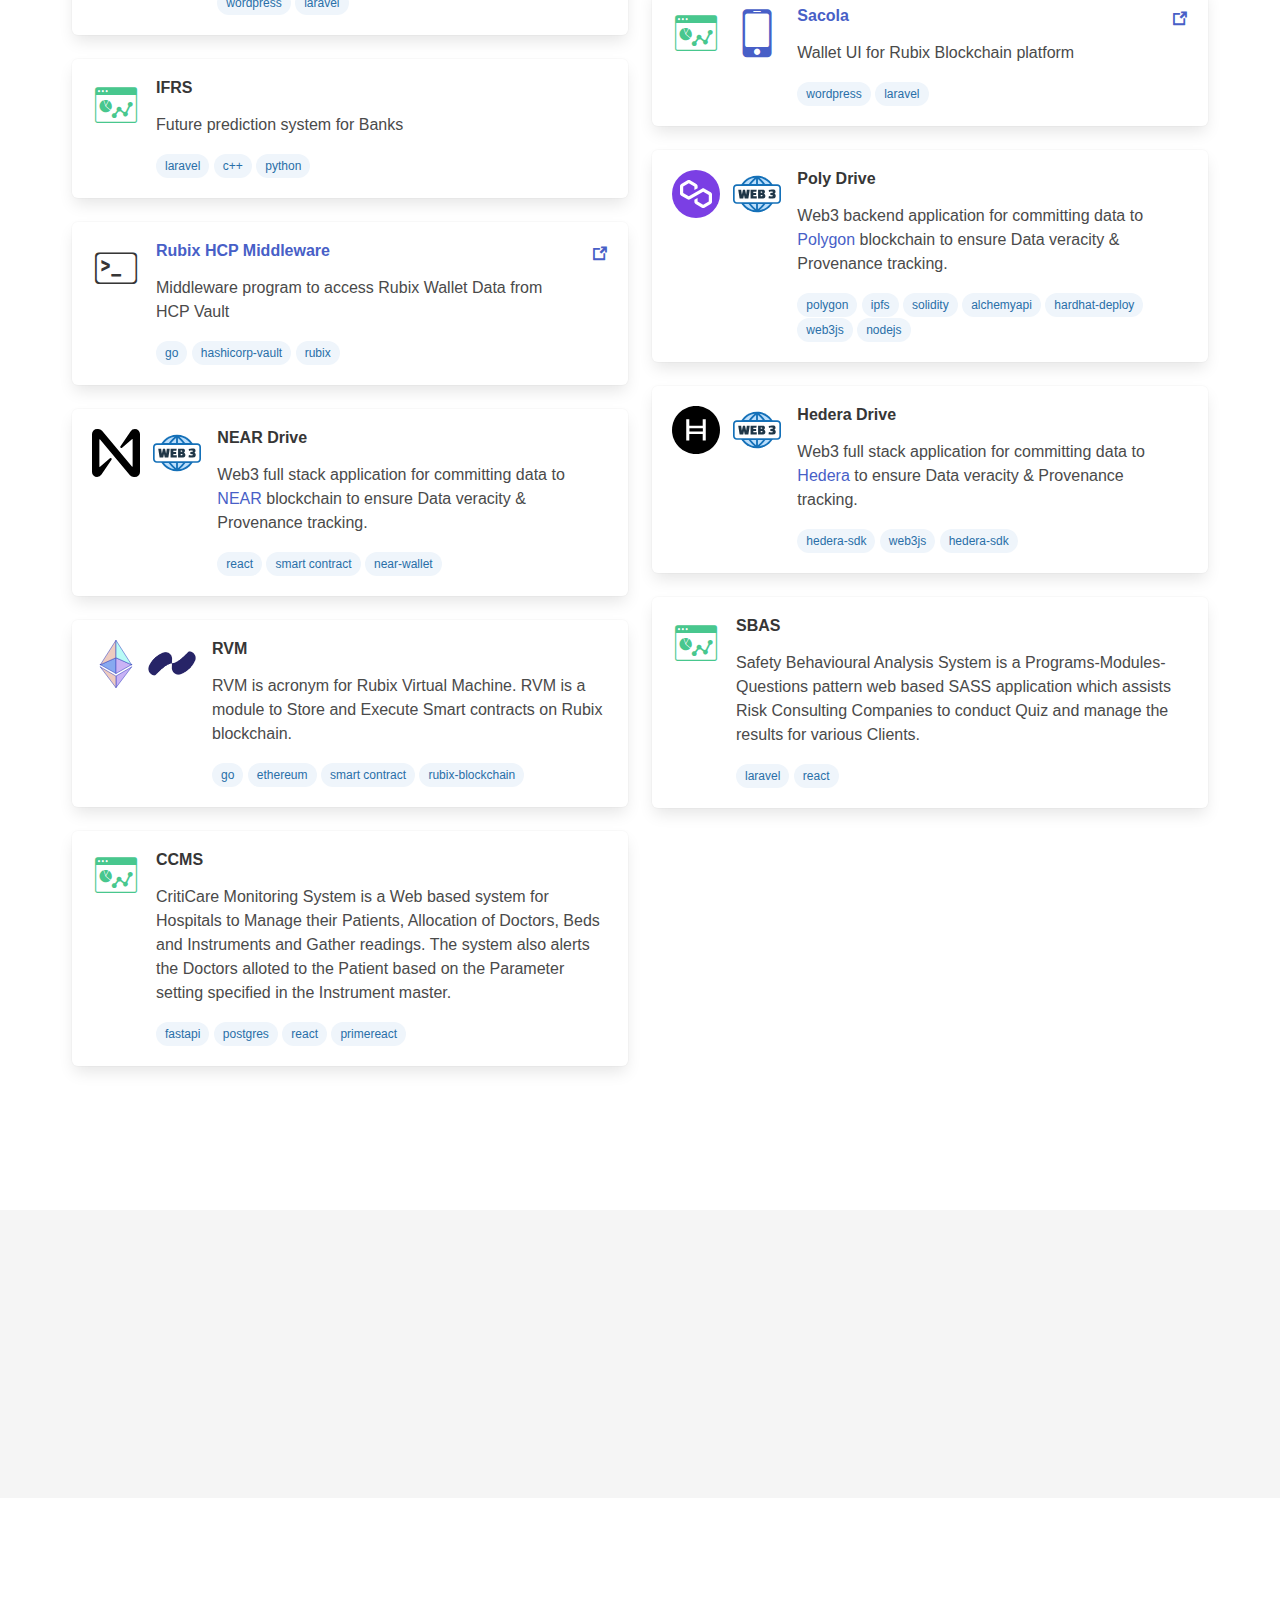
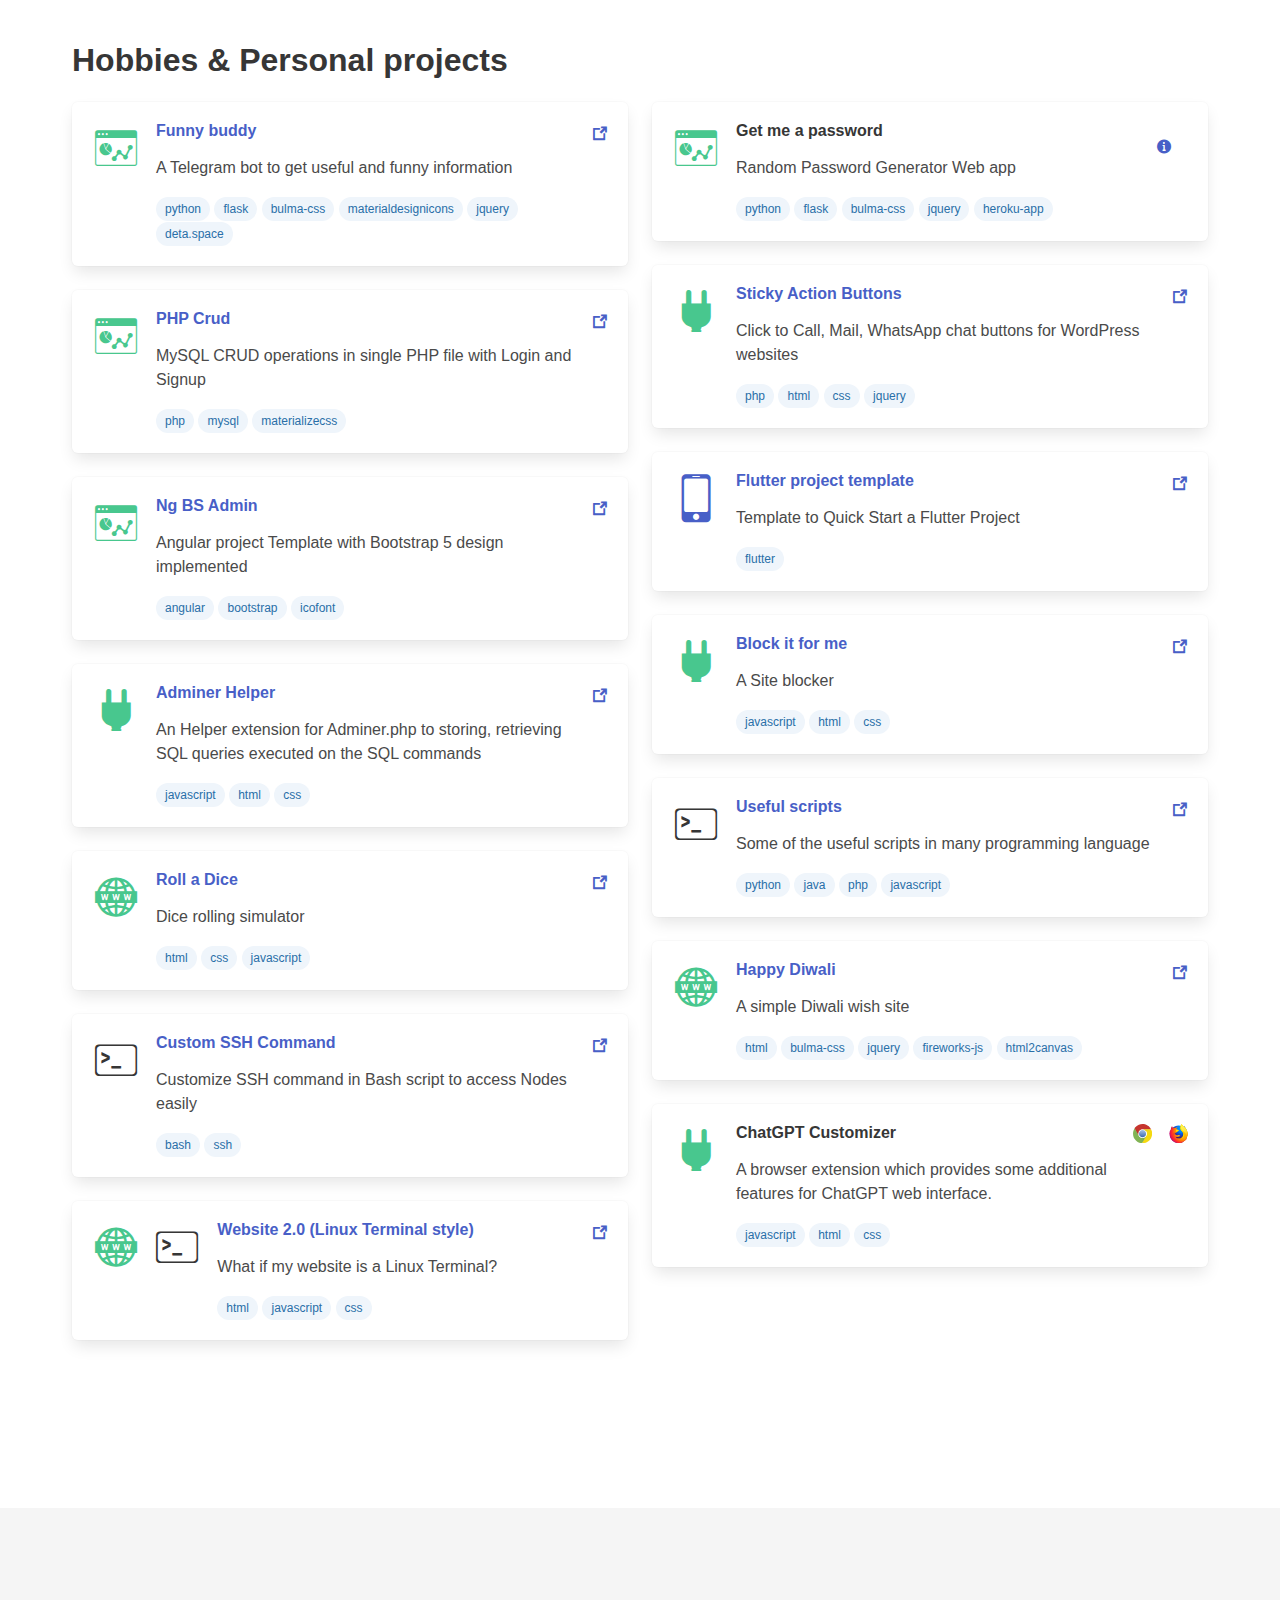
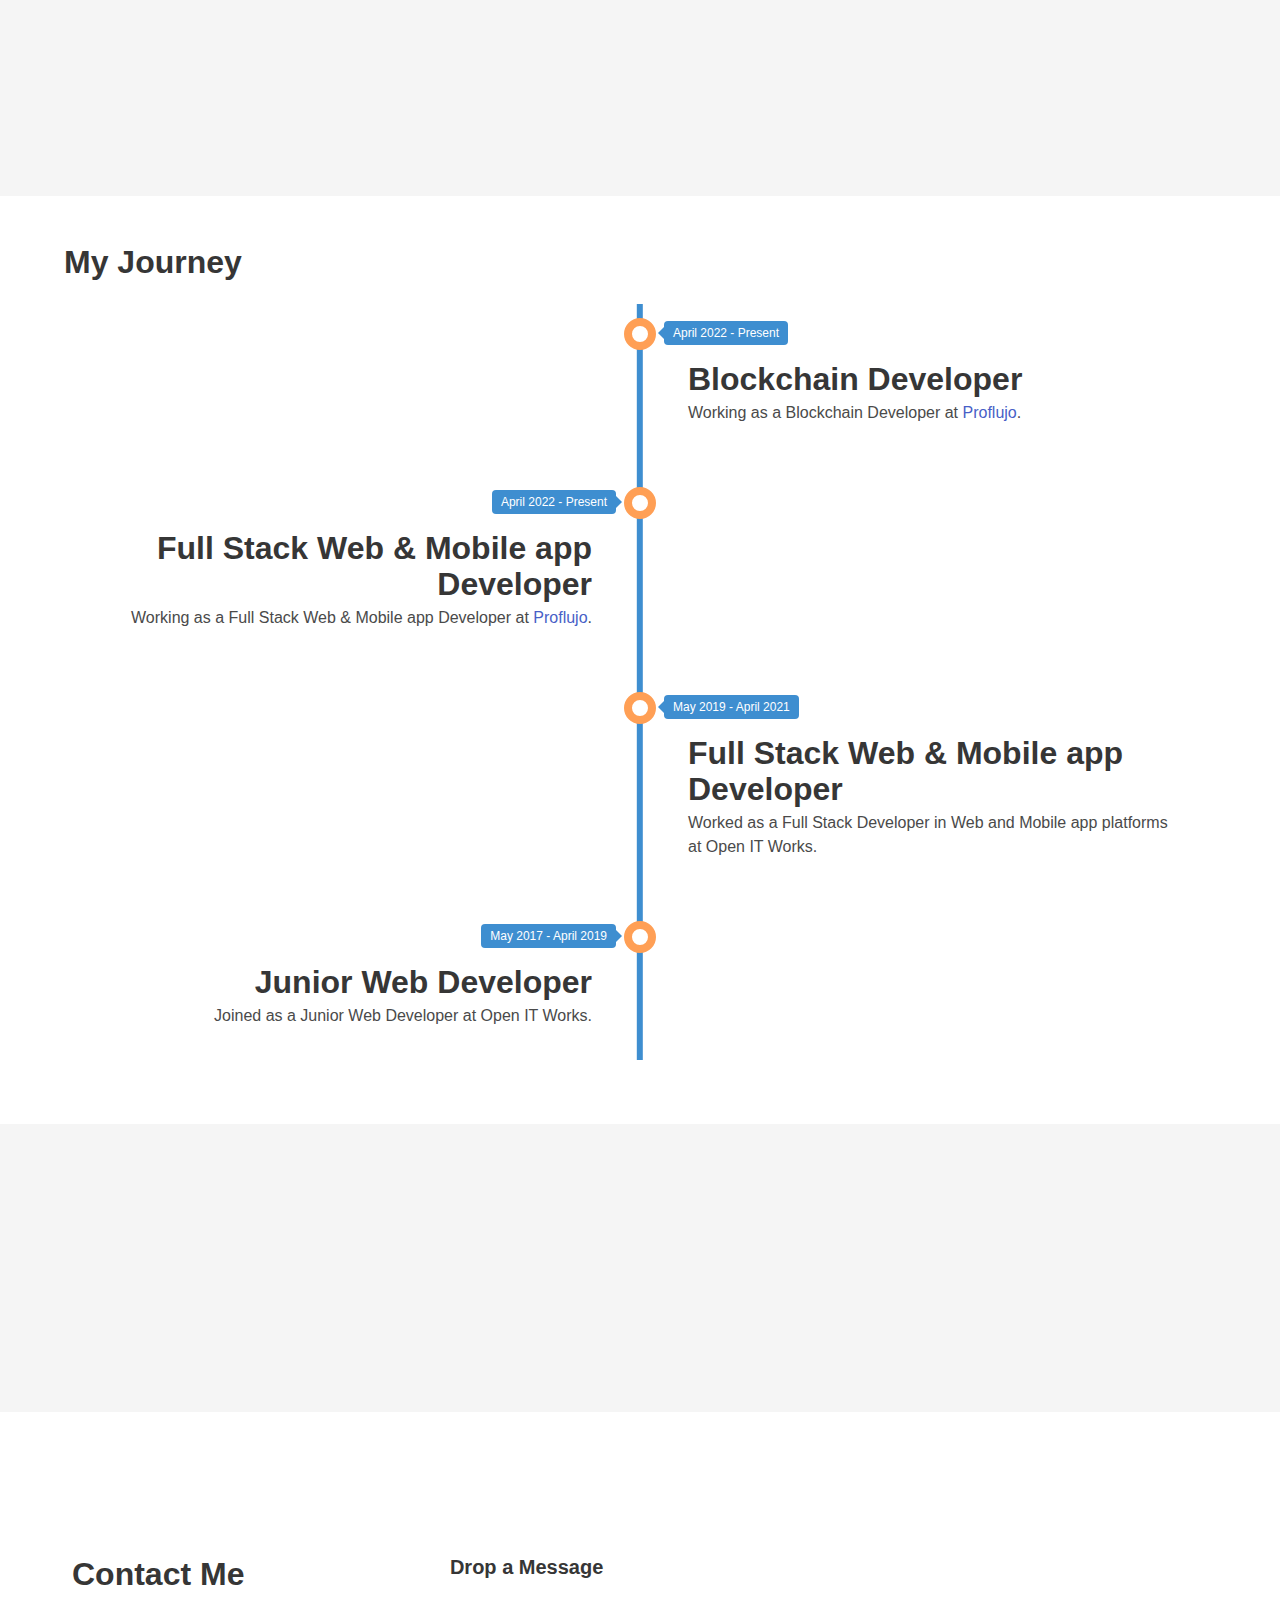
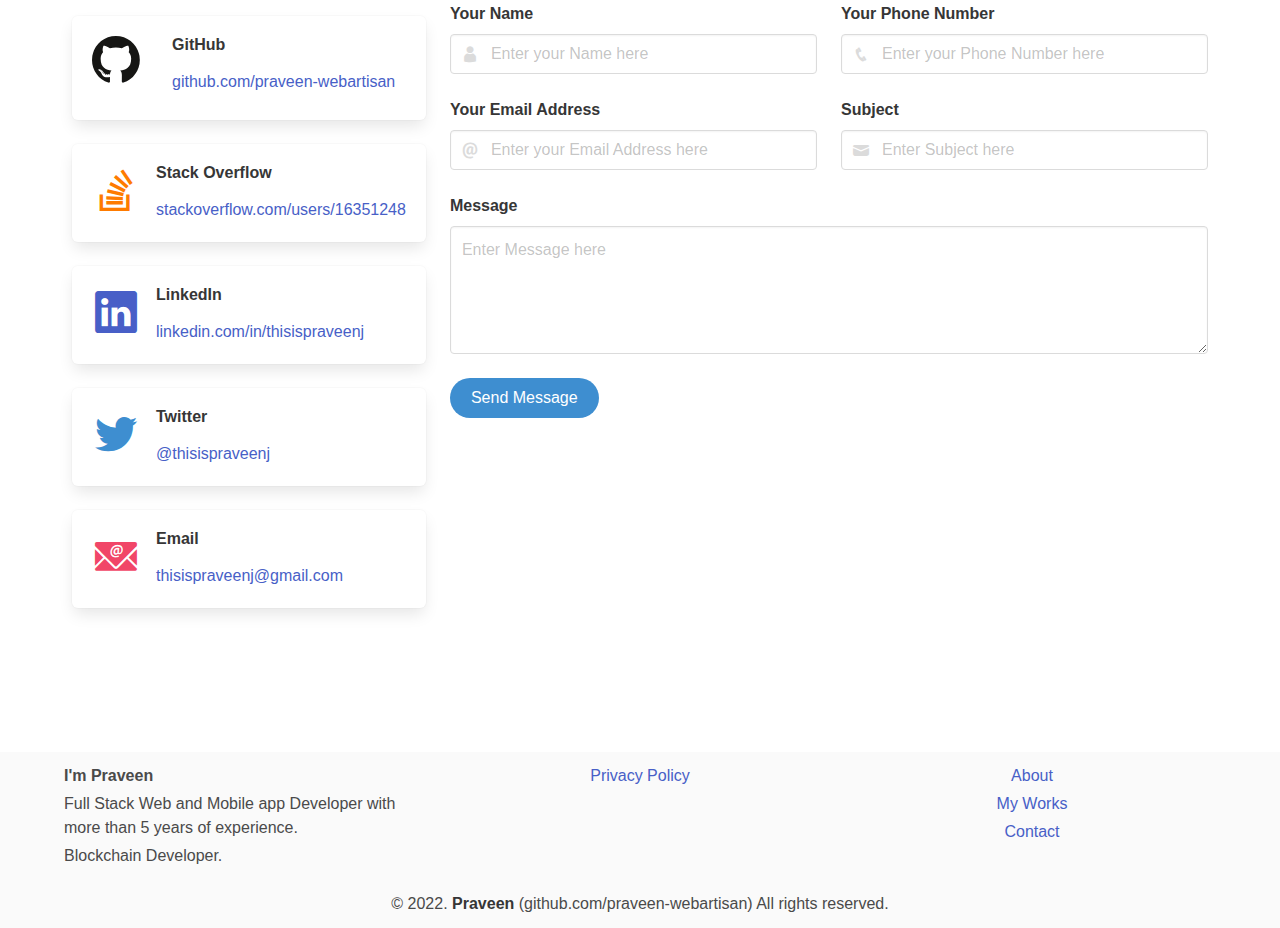
==== commit 72fa803b: "Technologies, Works sections updated" ====
--- a/index.html
+++ b/index.html
@@ -229,23 +229,28 @@
 
 				<div class="column">
 					<p>
+						<span class="title is-5">FastAPI</span>
+						<progress class="progress is-small is-link" value="60" max="100">60%</progress>
+					</p>
+				</div>
+			</div>
+
+			<div class="columns">
+				<div class="column">
+					<p>
+						<span class="title is-5">React</span>
+						<progress class="progress is-small is-link" value="80" max="100">80%</progress>
+					</p>
+				</div>
+
+				<div class="column">
+					<p>
 						<span class="title is-5">Angular</span>
 						<progress class="progress is-small is-link" value="50" max="100">50%</progress>
 					</p>
 				</div>
 			</div>
 
-			<div class="columns">
-				<div class="column">
-					<p>
-						<span class="title is-5">React</span>
-						<progress class="progress is-small is-link" value="40" max="100">40%</progress>
-					</p>
-				</div>
-
-				<div class="column"></div>
-			</div>
-
 			<div class="columns mt-5">
 				<div class="column">
 					<p class="title is-5">Languages</p>
@@ -325,7 +330,12 @@
 					</p>
 				</div>
 
-				<div class="column"></div>
+				<div class="column">
+					<p>
+						<span class="title is-5">PostgreSQL</span>
+						<progress class="progress is-small is-link" value="40" max="100">40%</progress>
+					</p>
+				</div>
 			</div>
 
 			<div class="columns mt-5">
@@ -590,7 +600,50 @@
 									<p class="title is-6">NEAR Drive</p>
 									<p>Web3 full stack application for committing data to <a href="https://near.org" target="_blank">NEAR</a> blockchain to ensure Data veracity & Provenance tracking.</p>
 									<p>
-										<span class="tag is-info is-light is-rounded">react</span> <span class="tag is-info is-light is-rounded">smartcontract</span> <span class="tag is-info is-light is-rounded">near-wallet</span>
+										<span class="tag is-info is-light is-rounded">react</span> <span class="tag is-info is-light is-rounded">smart contract</span> <span class="tag is-info is-light is-rounded">near-wallet</span>
+									</p>
+								</div>
+							</div>
+						</div>
+					</div>
+
+					<div class="box">
+						<div class="media">
+							<div class="media-left">
+								<p class="title is-1 is-flex is-align-content-center">
+									<span class="icon is-large">
+										<svg alt="ETH diamond (color filled, SVG)" width="100%" height="100%" viewBox="0 0 142 215" version="1.1" xml:space="preserve" xmlnsserif="http://www.serif.com/" style="fill-rule:evenodd;clip-rule:evenodd;stroke-linecap:round;stroke-linejoin:round;stroke-miterlimit:7"><g transform="matrix(1,0,0,1,-1259.52,-529.088)"><g id="Ethereum"><g id="Bottom"><g id="Purple2" transform="matrix(1.08181,0,0,-1.03277,-108.829,1366.48)"><path d="M1394.74,693.463L1330.36,604.024L1330.36,654.238L1394.74,693.463Z" style="fill:rgb(200,178,245);stroke:rgb(52,65,192);stroke-width:2.27px"></path></g><g id="Yellow2" transform="matrix(-1.08181,0,0,-1.03277,2769.57,1366.48)"><path d="M1394.74,693.463L1330.36,604.024L1330.36,654.238L1394.74,693.463Z" style="fill:rgb(238,203,192);stroke:rgb(52,65,192);stroke-width:2.27px"></path></g></g><g id="Top"><g id="Blue1" transform="matrix(-1,0,0,1,2659.32,-0.0263692)"><path d="M1398.61,639.614L1328.95,608.641L1328.95,679.249L1398.61,639.614Z" style="fill:rgb(135,169,240);stroke:rgb(52,65,192);stroke-width:2.4px"></path></g><g id="Purple1" transform="matrix(1,0,0,1,1.41643,-0.0263692)"><path d="M1398.61,639.614L1328.95,608.641L1328.95,679.249L1398.61,639.614Z" style="fill:rgb(202,179,245);stroke:rgb(52,65,192);stroke-width:2.4px"></path></g><g id="Yellow1" transform="matrix(-1.08181,0,0,1.03277,2769.57,-93.5314)"><path d="M1394.74,709.855L1330.36,604.024L1330.36,679.865L1394.74,709.855Z" style="fill:rgb(238,203,192);stroke:rgb(52,65,192);stroke-width:2.27px"></path></g><g id="Green1" transform="matrix(1.08181,0,0,1.03277,-108.829,-93.5314)"><path d="M1394.74,709.855L1330.36,604.024L1330.36,679.865L1394.74,709.855Z" style="fill:rgb(184,251,246);stroke:rgb(52,65,192);stroke-width:2.27px"></path></g></g></g></g></svg>
+									</span>
+									<span class="icon is-large ml-2">
+										<img src="/assets/images/rubix-logo.png" />
+									</span>
+								</p>
+							</div>
+							<div class="media-content">
+								<div class="content">
+									<p class="title is-6">RVM</p>
+									<p>RVM is acronym for Rubix Virtual Machine. RVM is a module to Store and Execute Smart contracts on Rubix blockchain.</p>
+									<p>
+										<span class="tag is-info is-light is-rounded">go</span> <span class="tag is-info is-light is-rounded">ethereum</span> <span class="tag is-info is-light is-rounded">smart contract</span> <span class="tag is-info is-light is-rounded">rubix-blockchain</span>
+									</p>
+								</div>
+							</div>
+						</div>
+					</div>
+
+					<div class="box">
+						<div class="media">
+							<div class="media-left">
+								<p class="title is-1 is-flex is-align-content-center">
+									<i class="icofont-dashboard-web has-text-success"></i>
+								</p>
+							</div>
+							<div class="media-content">
+								<div class="content">
+									<p class="title is-6">CCMS</p>
+									<p>CritiCare Monitoring System is a Web based system for Hospitals to Manage their Patients, Allocation of Doctors, Beds and Instruments and Gather readings. The system also alerts the Doctors alloted to the Patient based on the Parameter setting specified in the Instrument master.</p>
+									<p>
+										<span class="tag is-info is-light is-rounded">fastapi</span> <span class="tag is-info is-light is-rounded">postgres</span> <span class="tag is-info is-light is-rounded">react</span> <span class="tag is-info is-light is-rounded">primereact</span>
 									</p>
 								</div>
 							</div>
@@ -750,6 +803,25 @@
 						</div>
 					</div>
 
+					<div class="box">
+						<div class="media">
+							<div class="media-left">
+								<p class="title is-1">
+									<i class="icofont-dashboard-web has-text-success"></i>
+								</p>
+							</div>
+							<div class="media-content">
+								<div class="content">
+									<p class="title is-6">SBAS</p>
+									<p>Safety Behavioural Analysis System is a Programs-Modules-Questions pattern web based SASS application which assists Risk Consulting Companies to conduct Quiz and manage the results for various Clients.</p>
+									<p>
+										<span class="tag is-info is-light is-rounded">laravel</span> <span class="tag is-info is-light is-rounded">react</span>
+									</p>
+								</div>
+							</div>
+						</div>
+					</div>
+
 				</div>
 			</div>
 
@@ -780,11 +852,198 @@
 							<div class="media-content">
 								<div class="content">
 									<p class="title is-6">
-										Funny buddy
+										<a href="https://funnybuddy-1-v8420359.deta.app" target="_blank">Funny buddy</a>
 									</p>
 									<p>A Telegram bot to get useful and funny information</p>
 									<p>
-										<span class="tag is-info is-light is-rounded">python</span> <span class="tag is-info is-light is-rounded">flask</span> <span class="tag is-info is-light is-rounded">bulma-css</span> <span class="tag is-info is-light is-rounded">materialdesignicons</span> <span class="tag is-info is-light is-rounded">jquery</span> <span class="tag is-info is-light is-rounded">heroku-app</span>
+										<span class="tag is-info is-light is-rounded">python</span> <span class="tag is-info is-light is-rounded">flask</span> <span class="tag is-info is-light is-rounded">bulma-css</span> <span class="tag is-info is-light is-rounded">materialdesignicons</span> <span class="tag is-info is-light is-rounded">jquery</span> <span class="tag is-info is-light is-rounded">deta.space</span>
+									</p>
+								</div>
+							</div>
+							<div class="media-right">
+								<a href="https://funnybuddy-1-v8420359.deta.app" target="_blank">
+									<i class="icofont-external-link"></i>
+								</a>
+							</div>
+						</div>
+					</div>
+
+					<div class="box">
+						<div class="media">
+							<div class="media-left">
+								<p class="title is-1 has-text-success">
+									<i class="icofont-dashboard-web"></i>
+								</p>
+							</div>
+							<div class="media-content">
+								<div class="content">
+									<p class="title is-6">
+										<a href="https://github.com/praveen-webartisan/PHP-Crud" target="_blank">PHP Crud</a>
+									</p>
+									<p>MySQL CRUD operations in single PHP file with Login and Signup</p>
+									<p>
+										<span class="tag is-info is-light is-rounded">php</span> <span class="tag is-info is-light is-rounded">mysql</span> <span class="tag is-info is-light is-rounded">materializecss</span>
+									</p>
+								</div>
+							</div>
+							<div class="media-right">
+								<a href="https://github.com/praveen-webartisan/PHP-Crud" target="_blank">
+									<i class="icofont-external-link"></i>
+								</a>
+							</div>
+						</div>
+					</div>
+
+					<div class="box">
+						<div class="media">
+							<div class="media-left">
+								<p class="title is-1 has-text-success">
+									<i class="icofont-dashboard-web"></i>
+								</p>
+							</div>
+							<div class="media-content">
+								<div class="content">
+									<p class="title is-6">
+										<a href="https://github.com/praveen-webartisan/ng-bs-admin" target="_blank">Ng BS Admin</a>
+									</p>
+									<p>Angular project Template with Bootstrap 5 design implemented</p>
+									<p>
+										<span class="tag is-info is-light is-rounded">angular</span> <span class="tag is-info is-light is-rounded">bootstrap</span> <span class="tag is-info is-light is-rounded">icofont</span>
+									</p>
+								</div>
+							</div>
+							<div class="media-right">
+								<a href="https://github.com/praveen-webartisan/ng-bs-admin" target="_blank">
+									<i class="icofont-external-link"></i>
+								</a>
+							</div>
+						</div>
+					</div>
+
+					<div class="box">
+						<div class="media">
+							<div class="media-left">
+								<p class="title is-1 has-text-success">
+									<i class="icofont-plugin"></i>
+								</p>
+							</div>
+							<div class="media-content">
+								<div class="content">
+									<p class="title is-6">
+										<a href="https://chrome.google.com/webstore/detail/adminer-helper/edgabamjcoahlnhelppganhieempbgbf" target="_blank">Adminer Helper</a>
+									</p>
+									<p>An Helper extension for Adminer.php to storing, retrieving SQL queries executed on the SQL commands</p>
+									<p>
+										<span class="tag is-info is-light is-rounded">javascript</span> <span class="tag is-info is-light is-rounded">html</span> <span class="tag is-info is-light is-rounded">css</span>
+									</p>
+								</div>
+							</div>
+							<div class="media-right">
+								<a href="https://chrome.google.com/webstore/detail/adminer-helper/edgabamjcoahlnhelppganhieempbgbf" target="_blank">
+									<i class="icofont-external-link"></i>
+								</a>
+							</div>
+						</div>
+					</div>
+
+					<div class="box">
+						<div class="media">
+							<div class="media-left">
+								<p class="title is-1 has-text-success">
+									<i class="icofont-web"></i>
+								</p>
+							</div>
+							<div class="media-content">
+								<div class="content">
+									<p class="title is-6">
+										<a href="https://rolladice.vercel.app" target="_blank">Roll a Dice</a>
+									</p>
+									<p>Dice rolling simulator</p>
+									<p>
+										<span class="tag is-info is-light is-rounded">html</span> <span class="tag is-info is-light is-rounded">css</span> <span class="tag is-info is-light is-rounded">javascript</span>
+									</p>
+								</div>
+							</div>
+							<div class="media-right">
+								<a href="https://rolladice.vercel.app" target="_blank">
+									<i class="icofont-external-link"></i>
+								</a>
+							</div>
+						</div>
+					</div>
+
+					<div class="box">
+						<div class="media">
+							<div class="media-left">
+								<p class="title is-1 has-text-dark">
+									<i class="icofont-terminal"></i>
+								</p>
+							</div>
+							<div class="media-content">
+								<div class="content">
+									<p class="title is-6">
+										<a href="https://gist.github.com/praveen-webartisan/058203d0e140f1e109caec6fd0ffa744" target="_blank">Custom SSH Command</a>
+									</p>
+									<p>Customize SSH command in Bash script to access Nodes easily</p>
+									<p>
+										<span class="tag is-info is-light is-rounded">bash</span> <span class="tag is-info is-light is-rounded">ssh</span>
+									</p>
+								</div>
+							</div>
+							<div class="media-right">
+								<a href="https://gist.github.com/praveen-webartisan/058203d0e140f1e109caec6fd0ffa744" target="_blank">
+									<i class="icofont-external-link"></i>
+								</a>
+							</div>
+						</div>
+					</div>
+
+					<div class="box">
+						<div class="media">
+							<div class="media-left">
+								<p class="title is-1">
+									<i class="icofont-web has-text-success"></i>
+									<i class="icofont-terminal has-text-dark"></i>
+								</p>
+							</div>
+							<div class="media-content">
+								<div class="content">
+									<p class="title is-6">
+										<a href="/cmd" target="_blank">Website 2.0 (Linux Terminal style)</a>
+									</p>
+									<p>What if my website is a Linux Terminal?</p>
+									<p>
+										<span class="tag is-info is-light is-rounded">html</span> <span class="tag is-info is-light is-rounded">javascript</span> <span class="tag is-info is-light is-rounded">css</span>
+									</p>
+								</div>
+							</div>
+							<div class="media-right">
+								<a href="/cmd" target="_blank">
+									<i class="icofont-external-link"></i>
+								</a>
+							</div>
+						</div>
+					</div>
+
+				</div>
+
+				<div class="column">
+
+					<div class="box">
+						<div class="media">
+							<div class="media-left">
+								<p class="title is-1 has-text-success">
+									<i class="icofont-dashboard-web"></i>
+								</p>
+							</div>
+							<div class="media-content">
+								<div class="content">
+									<p class="title is-6">
+										Get me a password
+									</p>
+									<p>Random Password Generator Web app</p>
+									<p>
+										<span class="tag is-info is-light is-rounded">python</span> <span class="tag is-info is-light is-rounded">flask</span> <span class="tag is-info is-light is-rounded">bulma-css</span> <span class="tag is-info is-light is-rounded">jquery</span> <span class="tag is-info is-light is-rounded">heroku-app</span>
 									</p>
 								</div>
 							</div>
@@ -802,22 +1061,22 @@
 						<div class="media">
 							<div class="media-left">
 								<p class="title is-1 has-text-success">
-									<i class="icofont-dashboard-web"></i>
-								</p>
-							</div>
-							<div class="media-content">
-								<div class="content">
-									<p class="title is-6">
-										<a href="https://github.com/praveen-webartisan/PHP-Crud" target="_blank">PHP Crud</a>
-									</p>
-									<p>MySQL CRUD operations in single PHP file with Login and Signup</p>
-									<p>
-										<span class="tag is-info is-light is-rounded">php</span> <span class="tag is-info is-light is-rounded">mysql</span> <span class="tag is-info is-light is-rounded">materializecss</span>
-									</p>
-								</div>
-							</div>
-							<div class="media-right">
-								<a href="https://github.com/praveen-webartisan/PHP-Crud" target="_blank">
+									<i class="icofont-plugin"></i>
+								</p>
+							</div>
+							<div class="media-content">
+								<div class="content">
+									<p class="title is-6">
+										<a href="https://wordpress.org/plugins/sticky-action-buttons" target="_blank">Sticky Action Buttons</a>
+									</p>
+									<p>Click to Call, Mail, WhatsApp chat buttons for WordPress websites</p>
+									<p>
+										<span class="tag is-info is-light is-rounded">php</span> <span class="tag is-info is-light is-rounded">html</span> <span class="tag is-info is-light is-rounded">css</span> <span class="tag is-info is-light is-rounded">jquery</span>
+									</p>
+								</div>
+							</div>
+							<div class="media-right">
+								<a href="https://wordpress.org/plugins/sticky-action-buttons" target="_blank">
 									<i class="icofont-external-link"></i>
 								</a>
 							</div>
@@ -827,23 +1086,23 @@
 					<div class="box">
 						<div class="media">
 							<div class="media-left">
-								<p class="title is-1 has-text-success">
-									<i class="icofont-dashboard-web"></i>
-								</p>
-							</div>
-							<div class="media-content">
-								<div class="content">
-									<p class="title is-6">
-										<a href="https://github.com/praveen-webartisan/ng-bs-admin" target="_blank">Ng BS Admin</a>
-									</p>
-									<p>Angular project Template with Bootstrap 5 design implemented</p>
-									<p>
-										<span class="tag is-info is-light is-rounded">angular</span> <span class="tag is-info is-light is-rounded">bootstrap</span> <span class="tag is-info is-light is-rounded">icofont</span>
-									</p>
-								</div>
-							</div>
-							<div class="media-right">
-								<a href="https://github.com/praveen-webartisan/ng-bs-admin" target="_blank">
+								<p class="title is-1 has-text-link">
+									<i class="icofont-ui-touch-phone"></i>
+								</p>
+							</div>
+							<div class="media-content">
+								<div class="content">
+									<p class="title is-6">
+										<a href="https://github.com/praveen-webartisan/flutter-project-template" target="_blank">Flutter project template</a>
+									</p>
+									<p>Template to Quick Start a Flutter Project</p>
+									<p>
+										<span class="tag is-info is-light is-rounded">flutter</span>
+									</p>
+								</div>
+							</div>
+							<div class="media-right">
+								<a href="https://github.com/praveen-webartisan/flutter-project-template" target="_blank">
 									<i class="icofont-external-link"></i>
 								</a>
 							</div>
@@ -860,16 +1119,42 @@
 							<div class="media-content">
 								<div class="content">
 									<p class="title is-6">
-										<a href="https://chrome.google.com/webstore/detail/adminer-helper/edgabamjcoahlnhelppganhieempbgbf" target="_blank">Adminer Helper</a>
-									</p>
-									<p>An Helper extension for Adminer.php to storing, retrieving SQL queries executed on the SQL commands</p>
+										<a href="https://chrome.google.com/webstore/detail/block-it-for-me/mhdonialcdjehbakhkfkalpboogiidhg" target="_blank">Block it for me</a>
+									</p>
+									<p>A Site blocker</p>
 									<p>
 										<span class="tag is-info is-light is-rounded">javascript</span> <span class="tag is-info is-light is-rounded">html</span> <span class="tag is-info is-light is-rounded">css</span>
 									</p>
 								</div>
 							</div>
 							<div class="media-right">
-								<a href="https://chrome.google.com/webstore/detail/adminer-helper/edgabamjcoahlnhelppganhieempbgbf" target="_blank">
+								<a href="https://chrome.google.com/webstore/detail/block-it-for-me/mhdonialcdjehbakhkfkalpboogiidhg" target="_blank">
+									<i class="icofont-external-link"></i>
+								</a>
+							</div>
+						</div>
+					</div>
+
+					<div class="box">
+						<div class="media">
+							<div class="media-left">
+								<p class="title is-1 has-text-dark">
+									<i class="icofont-terminal"></i>
+								</p>
+							</div>
+							<div class="media-content">
+								<div class="content">
+									<p class="title is-6">
+										<a href="https://github.com/praveen-webartisan/useful-scripts" target="_blank">Useful scripts</a>
+									</p>
+									<p>Some of the useful scripts in many programming language</p>
+									<p>
+										<span class="tag is-info is-light is-rounded">python</span> <span class="tag is-info is-light is-rounded">java</span> <span class="tag is-info is-light is-rounded">php</span> <span class="tag is-info is-light is-rounded">javascript</span>
+									</p>
+								</div>
+							</div>
+							<div class="media-right">
+								<a href="https://github.com/praveen-webartisan/useful-scripts" target="_blank">
 									<i class="icofont-external-link"></i>
 								</a>
 							</div>
@@ -886,102 +1171,17 @@
 							<div class="media-content">
 								<div class="content">
 									<p class="title is-6">
-										<a href="https://rolladice.vercel.app" target="_blank">Roll a Dice</a>
-									</p>
-									<p>Dice rolling simulator</p>
-									<p>
-										<span class="tag is-info is-light is-rounded">html</span> <span class="tag is-info is-light is-rounded">css</span> <span class="tag is-info is-light is-rounded">javascript</span>
-									</p>
-								</div>
-							</div>
-							<div class="media-right">
-								<a href="https://rolladice.vercel.app" target="_blank">
+										<a href="/happy-diwali" target="_blank">Happy Diwali</a>
+									</p>
+									<p>A simple Diwali wish site</p>
+									<p>
+										<span class="tag is-info is-light is-rounded">html</span> <span class="tag is-info is-light is-rounded">bulma-css</span> <span class="tag is-info is-light is-rounded">jquery</span> <span class="tag is-info is-light is-rounded">fireworks-js</span> <span class="tag is-info is-light is-rounded">html2canvas</span>
+									</p>
+								</div>
+							</div>
+							<div class="media-right">
+								<a href="/happy-diwali" target="_blank">
 									<i class="icofont-external-link"></i>
-								</a>
-							</div>
-						</div>
-					</div>
-
-					<div class="box">
-						<div class="media">
-							<div class="media-left">
-								<p class="title is-1 has-text-dark">
-									<i class="icofont-terminal"></i>
-								</p>
-							</div>
-							<div class="media-content">
-								<div class="content">
-									<p class="title is-6">
-										<a href="https://gist.github.com/praveen-webartisan/058203d0e140f1e109caec6fd0ffa744" target="_blank">Custom SSH Command</a>
-									</p>
-									<p>Customize SSH command in Bash script to access Nodes easily</p>
-									<p>
-										<span class="tag is-info is-light is-rounded">bash</span> <span class="tag is-info is-light is-rounded">ssh</span>
-									</p>
-								</div>
-							</div>
-							<div class="media-right">
-								<a href="https://gist.github.com/praveen-webartisan/058203d0e140f1e109caec6fd0ffa744" target="_blank">
-									<i class="icofont-external-link"></i>
-								</a>
-							</div>
-						</div>
-					</div>
-
-					<div class="box">
-						<div class="media">
-							<div class="media-left">
-								<p class="title is-1">
-									<i class="icofont-web has-text-success"></i>
-									<i class="icofont-terminal has-text-dark"></i>
-								</p>
-							</div>
-							<div class="media-content">
-								<div class="content">
-									<p class="title is-6">
-										<a href="/cmd" target="_blank">Website 2.0 (Linux Terminal style)</a>
-									</p>
-									<p>What if my website is a Linux Terminal?</p>
-									<p>
-										<span class="tag is-info is-light is-rounded">html</span> <span class="tag is-info is-light is-rounded">javascript</span> <span class="tag is-info is-light is-rounded">css</span>
-									</p>
-								</div>
-							</div>
-							<div class="media-right">
-								<a href="/cmd" target="_blank">
-									<i class="icofont-external-link"></i>
-								</a>
-							</div>
-						</div>
-					</div>
-
-				</div>
-
-				<div class="column">
-
-					<div class="box">
-						<div class="media">
-							<div class="media-left">
-								<p class="title is-1 has-text-success">
-									<i class="icofont-dashboard-web"></i>
-								</p>
-							</div>
-							<div class="media-content">
-								<div class="content">
-									<p class="title is-6">
-										Get me a password
-									</p>
-									<p>Random Password Generator Web app</p>
-									<p>
-										<span class="tag is-info is-light is-rounded">python</span> <span class="tag is-info is-light is-rounded">flask</span> <span class="tag is-info is-light is-rounded">bulma-css</span> <span class="tag is-info is-light is-rounded">jquery</span> <span class="tag is-info is-light is-rounded">heroku-app</span>
-									</p>
-								</div>
-							</div>
-							<div class="media-right">
-								<a href="#heroku-apps-discontinued" class="open-modal" data-target="#modal-herokuAppsDiscontinued">
-									<span class="icon is-large">
-										<span class="icofont-info-circle"></span>
-									</span>
 								</a>
 							</div>
 						</div>
@@ -997,121 +1197,21 @@
 							<div class="media-content">
 								<div class="content">
 									<p class="title is-6">
-										<a href="https://wordpress.org/plugins/sticky-action-buttons" target="_blank">Sticky Action Buttons</a>
-									</p>
-									<p>Click to Call, Mail, WhatsApp chat buttons for WordPress websites</p>
-									<p>
-										<span class="tag is-info is-light is-rounded">php</span> <span class="tag is-info is-light is-rounded">html</span> <span class="tag is-info is-light is-rounded">css</span> <span class="tag is-info is-light is-rounded">jquery</span>
-									</p>
-								</div>
-							</div>
-							<div class="media-right">
-								<a href="https://wordpress.org/plugins/sticky-action-buttons" target="_blank">
-									<i class="icofont-external-link"></i>
-								</a>
-							</div>
-						</div>
-					</div>
-
-					<div class="box">
-						<div class="media">
-							<div class="media-left">
-								<p class="title is-1 has-text-link">
-									<i class="icofont-ui-touch-phone"></i>
-								</p>
-							</div>
-							<div class="media-content">
-								<div class="content">
-									<p class="title is-6">
-										<a href="https://github.com/praveen-webartisan/flutter-project-template" target="_blank">Flutter project template</a>
-									</p>
-									<p>Template to Quick Start a Flutter Project</p>
-									<p>
-										<span class="tag is-info is-light is-rounded">flutter</span>
-									</p>
-								</div>
-							</div>
-							<div class="media-right">
-								<a href="https://github.com/praveen-webartisan/flutter-project-template" target="_blank">
-									<i class="icofont-external-link"></i>
-								</a>
-							</div>
-						</div>
-					</div>
-
-					<div class="box">
-						<div class="media">
-							<div class="media-left">
-								<p class="title is-1 has-text-success">
-									<i class="icofont-plugin"></i>
-								</p>
-							</div>
-							<div class="media-content">
-								<div class="content">
-									<p class="title is-6">
-										<a href="https://chrome.google.com/webstore/detail/block-it-for-me/mhdonialcdjehbakhkfkalpboogiidhg" target="_blank">Block it for me</a>
-									</p>
-									<p>A Site blocker</p>
+										ChatGPT Customizer
+									</p>
+									<p>A browser extension which provides some additional features for ChatGPT web interface.</p>
 									<p>
 										<span class="tag is-info is-light is-rounded">javascript</span> <span class="tag is-info is-light is-rounded">html</span> <span class="tag is-info is-light is-rounded">css</span>
 									</p>
 								</div>
 							</div>
 							<div class="media-right">
-								<a href="https://chrome.google.com/webstore/detail/block-it-for-me/mhdonialcdjehbakhkfkalpboogiidhg" target="_blank">
-									<i class="icofont-external-link"></i>
-								</a>
-							</div>
-						</div>
-					</div>
-
-					<div class="box">
-						<div class="media">
-							<div class="media-left">
-								<p class="title is-1 has-text-dark">
-									<i class="icofont-terminal"></i>
-								</p>
-							</div>
-							<div class="media-content">
-								<div class="content">
-									<p class="title is-6">
-										<a href="https://github.com/praveen-webartisan/useful-scripts" target="_blank">Useful scripts</a>
-									</p>
-									<p>Some of the useful scripts in many programming language</p>
-									<p>
-										<span class="tag is-info is-light is-rounded">python</span> <span class="tag is-info is-light is-rounded">java</span> <span class="tag is-info is-light is-rounded">php</span> <span class="tag is-info is-light is-rounded">javascript</span>
-									</p>
-								</div>
-							</div>
-							<div class="media-right">
-								<a href="https://github.com/praveen-webartisan/useful-scripts" target="_blank">
-									<i class="icofont-external-link"></i>
-								</a>
-							</div>
-						</div>
-					</div>
-
-					<div class="box">
-						<div class="media">
-							<div class="media-left">
-								<p class="title is-1 has-text-success">
-									<i class="icofont-web"></i>
-								</p>
-							</div>
-							<div class="media-content">
-								<div class="content">
-									<p class="title is-6">
-										<a href="/happy-diwali" target="_blank">Happy Diwali</a>
-									</p>
-									<p>A simple Diwali wish site</p>
-									<p>
-										<span class="tag is-info is-light is-rounded">html</span> <span class="tag is-info is-light is-rounded">bulma-css</span> <span class="tag is-info is-light is-rounded">jquery</span> <span class="tag is-info is-light is-rounded">fireworks-js</span> <span class="tag is-info is-light is-rounded">html2canvas</span>
-									</p>
-								</div>
-							</div>
-							<div class="media-right">
-								<a href="/happy-diwali" target="_blank">
-									<i class="icofont-external-link"></i>
+								<a href="https://chrome.google.com/webstore/detail/adminer-helper/edgabamjcoahlnhelppganhieempbgbf" target="_blank" class="mr-3">
+									<svg xmlns="http://www.w3.org/2000/svg" width="1.2em" height="1.2em" viewBox="0 0 435.816 437.46"><path d="M217.341.039s128.478-5.783 196.57 123.337H206.416s-39.188-1.289-72.593 46.255c-9.634 19.916-19.91 40.473-8.349 80.937C108.773 222.309 36.823 97.04 36.823 97.04S87.578 5.176 217.341.039z" fill="#c6352e"/><path d="M407.223 327.871s-59.247 114.143-205.118 108.533c17.995-31.148 103.772-179.682 103.772-179.682s20.709-33.289-3.744-85.991c-12.431-18.305-25.09-37.486-65.919-47.713 32.836-.326 177.285.021 177.285.021s54.168 89.891-6.276 204.832z" fill="#f4d911"/><path d="M28.373 328.738s-69.224-108.395 8.58-231.908c17.979 31.16 103.71 179.72 103.71 179.72s18.469 34.578 76.341 39.756c22.061-1.609 45.007-2.982 74.279-33.223-16.139 28.594-88.673 153.521-88.673 153.521S97.681 438.56 28.373 328.738z" fill="#81b354"/><path d="M202.105 437.46l29.187-121.793s32.092-2.504 58.982-32.017c-16.693 29.365-88.169 153.81-88.169 153.81z" fill="#7baa50"/><path d="M119.59 220.093c0-53.69 43.52-97.215 97.215-97.215 53.69 0 97.214 43.524 97.214 97.215 0 53.693-43.522 97.219-97.214 97.219-53.695 0-97.215-43.525-97.215-97.219z" fill="#fff"/><linearGradient id="a" gradientUnits="userSpaceOnUse" x1="-829.128" y1="1417.339" x2="-829.128" y2="1261.441" gradientTransform="matrix(1 0 0 -1 1045.93 1557.636)"><stop offset="0" stop-color="#a2c0e6"/><stop offset="1" stop-color="#406cb1"/></linearGradient><path d="M135.86 220.093c0-44.702 36.238-80.941 80.945-80.941 44.698 0 80.94 36.239 80.94 80.941 0 44.703-36.242 80.945-80.94 80.945-44.707.001-80.945-36.244-80.945-80.945z" fill="url(#a)"/><path d="M413.5 123.039l-120.183 35.237s-18.123-26.596-57.104-35.258c33.776-.115 177.287.021 177.287.021z" fill="#e7ce12"/><path d="M123.137 246.197c-16.89-29.25-86.31-149.16-86.31-149.16l89.029 88.07s-9.149 18.82-5.68 45.7l2.961 15.39z" fill="#bc332c"/></svg>
+								</a>
+
+								<a href="https://addons.mozilla.org/addon/chatgpt-customizer" target="_blank">
+									<svg width="1.2em" height="1.2em" enable-background="new 0 0 2063.2 2129.5" viewBox="0 0 2063.2 2129.5" xmlns="http://www.w3.org/2000/svg" xmlns:xlink="http://www.w3.org/1999/xlink"><radialGradient id="a" cx="-14551.1758" cy="10389.1875" fx="-14579.9346" gradientTransform="matrix(1.649 .07357875 .1082 -2.4238 24836.5586 26784.4492)" gradientUnits="userSpaceOnUse" r="450.875"><stop offset=".045" stop-color="#ffea00"/><stop offset=".12" stop-color="#ffde00"/><stop offset=".254" stop-color="#ffbf00"/><stop offset=".429" stop-color="#ff8e00"/><stop offset=".769" stop-color="#ff272d"/><stop offset=".872" stop-color="#e0255a"/><stop offset=".953" stop-color="#cc2477"/><stop offset="1" stop-color="#c42482"/></radialGradient><radialGradient id="b" cx="683.0579" cy="1904.8679" gradientTransform="matrix(2.1641 0 0 -2.1641 -43.1515 4540.2432)" gradientUnits="userSpaceOnUse" r="969.256"><stop offset="0" stop-color="#00ccda"/><stop offset=".22" stop-color="#0083ff"/><stop offset=".261" stop-color="#007af9"/><stop offset=".33" stop-color="#0060e8"/><stop offset=".333" stop-color="#005fe7"/><stop offset=".438" stop-color="#2639ad"/><stop offset=".522" stop-color="#401e84"/><stop offset=".566" stop-color="#4a1475"/></radialGradient><linearGradient id="c" gradientTransform="matrix(2.1641 0 0 -2.1641 -43.1515 4540.2432)" gradientUnits="userSpaceOnUse" x1="560.5888" x2="369.1508" y1="1368.8068" y2="1995.0348"><stop offset="0" stop-color="#000f43" stop-opacity=".4"/><stop offset=".485" stop-color="#001962" stop-opacity=".173"/><stop offset="1" stop-color="#002079" stop-opacity="0"/></linearGradient><radialGradient id="d" cx="-8279.8096" cy="8546.3818" gradientTransform="matrix(2.638 .2619 .2619 -2.638 21352.8809 25808.5508)" gradientUnits="userSpaceOnUse" r="266.886"><stop offset=".003" stop-color="#ffea00"/><stop offset=".497" stop-color="#ff272d"/><stop offset="1" stop-color="#c42482"/></radialGradient><radialGradient id="e" cx="-8303.9561" cy="8802.293" gradientTransform="matrix(2.638 .2619 .2619 -2.638 21352.8809 25808.5508)" gradientUnits="userSpaceOnUse" r="445.678"><stop offset=".003" stop-color="#ffe900"/><stop offset=".157" stop-color="#ffaf0e"/><stop offset=".316" stop-color="#ff7a1b"/><stop offset=".472" stop-color="#ff4e26"/><stop offset=".621" stop-color="#ff2c2e"/><stop offset=".762" stop-color="#ff1434"/><stop offset=".892" stop-color="#ff0538"/><stop offset="1" stop-color="#ff0039"/></radialGradient><radialGradient id="f" cx="-8240.9199" cy="8389.1572" gradientTransform="matrix(2.638 .2619 .2619 -2.638 21352.8809 25808.5508)" gradientUnits="userSpaceOnUse" r="408.958"><stop offset=".003" stop-color="#ff272d"/><stop offset=".497" stop-color="#c42482"/><stop offset=".986" stop-color="#620700"/></radialGradient><radialGradient id="g" cx="735.1289" cy="1703.96" fx="763.1069" fy="1690.131" gradientTransform="matrix(2.1641 0 0 -2.1641 -43.1515 4540.2432)" gradientUnits="userSpaceOnUse" r="782.18"><stop offset=".156" stop-color="#ffea00"/><stop offset=".231" stop-color="#ffde00"/><stop offset=".365" stop-color="#ffbf00"/><stop offset=".541" stop-color="#ff8e00"/><stop offset=".763" stop-color="#ff272d"/><stop offset=".796" stop-color="#f92433"/><stop offset=".841" stop-color="#e91c45"/><stop offset=".893" stop-color="#cf0e62"/><stop offset=".935" stop-color="#b5007f"/></radialGradient><radialGradient id="h" cx="676.2789" cy="2096.7119" gradientTransform="matrix(2.1641 0 0 -2.1641 -43.1515 4540.2432)" gradientUnits="userSpaceOnUse" r="923.615"><stop offset=".279" stop-color="#ffea00"/><stop offset=".402" stop-color="#fd0"/><stop offset=".63" stop-color="#ffba00"/><stop offset=".856" stop-color="#ff9100"/><stop offset=".933" stop-color="#ff6711"/><stop offset=".994" stop-color="#ff4a1d"/></radialGradient><linearGradient id="i" gradientTransform="matrix(2.638 .2619 .2619 -2.638 21352.8809 25808.5508)" gradientUnits="userSpaceOnUse" x1="-8931.2119" x2="-8646.8506" y1="8580.8213" y2="8653.3057"><stop offset="0" stop-color="#c42482" stop-opacity=".5"/><stop offset=".474" stop-color="#ff272d" stop-opacity=".5"/><stop offset=".486" stop-color="#ff2c2c" stop-opacity=".513"/><stop offset=".675" stop-color="#ff7a1a" stop-opacity=".72"/><stop offset=".829" stop-color="#ffb20d" stop-opacity=".871"/><stop offset=".942" stop-color="#ffd605" stop-opacity=".964"/><stop offset="1" stop-color="#ffe302"/></linearGradient><linearGradient id="j" gradientTransform="matrix(2.1533 .2161 .2161 -2.1533 -801.4011 7337.6108)" gradientUnits="userSpaceOnUse" x1="198.1401" x2="143.5681" y1="3168.375" y2="3308.2219"><stop offset="0" stop-color="#891551" stop-opacity=".6"/><stop offset="1" stop-color="#c42482" stop-opacity="0"/></linearGradient><linearGradient id="k" gradientTransform="matrix(2.1533 .2161 .2161 -2.1533 233.9905 3966.1709)" gradientUnits="userSpaceOnUse" x1="-24.3332" x2="69.7748" y1="1368.0295" y2="1261.1426"><stop offset=".005" stop-color="#891551" stop-opacity=".5"/><stop offset=".484" stop-color="#ff272d" stop-opacity=".5"/><stop offset="1" stop-color="#ff272d" stop-opacity="0"/></linearGradient><linearGradient id="l" gradientTransform="matrix(2.1533 .2161 .2161 -2.1533 233.9905 3966.1709)" gradientUnits="userSpaceOnUse" x1="153.6049" x2="153.6719" y1="1181.938" y2="1256.719"><stop offset="0" stop-color="#c42482"/><stop offset=".08299999" stop-color="#c42482" stop-opacity=".81"/><stop offset=".206" stop-color="#c42482" stop-opacity=".565"/><stop offset=".328" stop-color="#c42482" stop-opacity=".362"/><stop offset=".447" stop-color="#c42482" stop-opacity=".204"/><stop offset=".562" stop-color="#c42482" stop-opacity=".091"/><stop offset=".673" stop-color="#c42482" stop-opacity=".023"/><stop offset=".773" stop-color="#c42482" stop-opacity="0"/></linearGradient><linearGradient id="m" gradientTransform="matrix(2.1641 0 0 -2.1641 -43.1515 4540.2432)" gradientUnits="userSpaceOnUse" x1="640.4706" x2="946.1265" y1="2061.8809" y2="1378.3857"><stop offset="0" stop-color="#fff14f"/><stop offset=".268" stop-color="#ffee4c"/><stop offset=".452" stop-color="#ffe643"/><stop offset=".612" stop-color="#ffd834"/><stop offset=".757" stop-color="#ffc41e"/><stop offset=".892" stop-color="#ffab02"/><stop offset=".902" stop-color="#ffa900"/><stop offset=".949" stop-color="#ffa000"/><stop offset="1" stop-color="#ff9100"/></linearGradient><linearGradient id="n" gradientTransform="matrix(2.1641 0 0 -2.1641 -43.1515 4540.2432)" gradientUnits="userSpaceOnUse" x1="700.8251" x2="556.0381" y1="1668.7909" y2="1280.0408"><stop offset="0" stop-color="#ff8e00"/><stop offset=".04" stop-color="#ff8e00" stop-opacity=".858"/><stop offset=".084" stop-color="#ff8e00" stop-opacity=".729"/><stop offset=".13" stop-color="#ff8e00" stop-opacity=".628"/><stop offset=".178" stop-color="#ff8e00" stop-opacity=".557"/><stop offset=".227" stop-color="#ff8e00" stop-opacity=".514"/><stop offset=".282" stop-color="#ff8e00" stop-opacity=".5"/><stop offset=".389" stop-color="#ff8e00" stop-opacity=".478"/><stop offset=".524" stop-color="#ff8e00" stop-opacity=".416"/><stop offset=".676" stop-color="#ff8e00" stop-opacity=".314"/><stop offset=".838" stop-color="#ff8e00" stop-opacity=".172"/><stop offset="1" stop-color="#ff8e00" stop-opacity="0"/></linearGradient><path d="m1667 198.1c-51.8 60.3-76 196.2-23.4 333.8 52.5 137.7 133.1 107.8 183.3 248.2 66.3 185.2 35.4 434.1 35.4 434.1s79.7 230.7 135.2-14.4c122.8-460.2-330.5-888.3-330.5-1001.7z" fill="url(#a)"/><path d="m1034.6 2109.2c530.7 0 960.6-432.3 960.6-965.2s-429.9-965.2-960.1-965.2-960.1 432.2-960.1 965.2c-1 533.5 429.4 965.2 959.6 965.2z" fill="url(#b)"/><path d="m1754.4 1739.1c-20.8 14.7-42.6 27.8-65.2 39.3 30-43.9 57.7-89.4 82.9-136.3 20.5-22.7 39.2-44.7 54.5-68.5 7.4-11.7 15.8-26.1 24.7-42.9 53.9-97.2 113.4-254.4 115.1-415.9v-.4c0-4 .1-8 0-11.9.3-40.5-3.9-81-12.4-120.6.4 3.1.8 6.2 1.2 9.3-.5-2.4-.9-4.8-1.4-7.2.8 4.4 1.4 8.7 2.1 12.9 11 93.5 3.2 184.8-36.1 252-.6 1-1.3 1.9-1.9 2.9 20.4-102.2 27.2-215.1 4.5-328.1 0 0-9.1-54.9-76.6-221.7-38.8-96-107.8-174.7-168.8-232-53.4-66.1-102-110.5-128.7-138.6-55.9-58.8-79.3-102.9-88.9-131.7-8.3-4.2-115-107.8-123.5-111.7-46.6 72.2-193 297.9-123.3 508.9 31.6 95.6 111.4 194.8 194.9 250.5 3.7 4.2 49.7 54.2 71.6 167 22.6 116.5 10.7 207.4-35.8 341.9-54.7 118-194.9 234.6-326.2 246.5-280.6 25.5-383.4-140.9-383.4-140.9 100.3 40.1 211.1 31.7 278.6-9.9 68-42 109.1-73.2 142.4-60.9 32.9 12.2 59.1-23.3 35.6-60.1-37.1-57.1-104.7-86.6-171.8-74.8-68 11.1-130.3 64.9-219.5 12.8-5.8-3.3-11.4-7-16.7-11-5.9-3.9 19.1 5.9 13.3 1.5-17.3-9.4-48-30-56-37.3-1.3-1.2 13.5 4.7 12.1 3.5-83.3-68.6-72.9-115-70.3-144.1 2.1-23.3 17.2-53.1 42.7-65.2 12.3 6.7 20 11.9 20 11.9s-5.3-10.7-8.1-16.4c1-.4 1.9-.3 2.9-.7 10.1 4.9 32.4 17.5 44.2 25.2 15.3 10.8 20.2 20.4 20.2 20.4s4-2.2 1-11.6c-1.1-3.9-5.7-16.1-20.9-28.5l.9.1c9.1 5.2 17.7 11.1 25.7 17.8 4.3-15.5 12-31.8 10.3-60.8-1-20.4-.6-25.7-4.2-33.6-3.2-6.8 1.8-9.4 7.4-2.4-1-5.5-2.6-10.9-4.8-16v-.5c7-24.3 147.7-87.6 157.9-95 16.8-11.9 30.9-27.2 41.4-45 7.8-12.5 13.7-30 15.1-56.5.8-19.1-8.1-31.9-150.4-46.8-38.9-3.8-61.7-32-74.7-58-2.4-5.6-4.8-10.7-7.2-15.8-2.3-5.9-4.2-12-5.5-18.2 23.3-66.8 62.3-123.3 119.8-166 3.1-2.9-12.5.7-9.4-2.1 3.7-3.3 27.5-12.9 32-15.1 5.5-2.6-23.5-14.9-49.2-11.9-26.1 2.9-31.7 6.1-45.6 12 5.8-5.8 24.2-13.3 19.9-13.3-28.2 4.3-63.1 20.7-93.1 39.2-.1-3.2.6-6.4 1.8-9.4-13.9 5.9-48.2 29.8-58.1 50.1.4-3.9.6-7.8.6-11.7-10.6 8.9-20.2 18.9-28.6 29.9l-.5.5c-80.8-32.6-152-34.7-212.2-20.1-13.2-13.2-19.6-3.6-49.6-69.4-2-4 1.6 3.9 0 0-4.9-12.8 3 17 0 0-50.4 39.8-116.7 84.8-148.5 116.6-.4 1.3 37.1-10.6 0 0-13 3.7-12.1 11.4-14.1 81.2-.5 5.3-.1 11.2-.5 16-25.4 32.4-42.7 59.8-49.3 74-32.9 56.7-69.1 145-104.2 284.7 15.5-37.9 34.1-74.4 55.8-109.1-29.2 74.2-57.4 190.6-63 369.9 7.1-37 16.1-73.6 27.1-109.6-6.9 148.8 18.8 297.3 75.2 435.1 20.2 49.4 53.6 124.3 110.4 206.5 178.6 187.9 430.5 304.9 709.5 304.9 291.6 0 553.2-127.4 732.9-329.8z" fill="url(#c)"/><path d="m1538.9 1875.6c352.5-40.8 508.5-404 308.1-411.2-181-5.7-475.1 430.5-308.1 411.2z" fill="url(#d)"/><path d="m1872.4 1390.3c242.5-141.1 179.3-446 179.3-446s-93.6 108.7-157.2 282c-62.8 171.6-167.9 249.2-22.1 164z" fill="url(#e)"/><path d="m1102.5 2056c338.1 107.9 628.7-158.5 449.6-247.4-162.9-80.2-610 196.4-449.6 247.4z" fill="url(#f)"/><path d="m1897.6 1519.7c8.2-11.6 19.3-48.8 29.2-65.4 59.7-96.4 60.1-173.2 60.1-174.9 36.1-180.1 32.8-253.6 10.6-389.6-17.9-109.5-95.9-266.4-163.5-341.9-69.7-77.8-20.6-52.5-88.1-109.3-59.1-65.6-116.5-130.5-147.7-156.6-225.7-188.7-220.6-228.8-216.3-235.6-.7.8-1.8 2-3.2 3.6-2.7-10.7-4.6-19.6-4.6-19.6s-123.4 123.4-149.3 328.9c-17 134.2 33.3 274.1 106 363.6 37.9 46.3 80.7 88.4 127.7 125.5v-.1c55 78.9 85.2 176.3 85.2 281.1 0 262.4-212.8 475.1-475.3 475.1-35.8 0-71.4-4-106.3-11.9-123.9-23.6-195.4-86.1-231.1-128.5-20.4-24.3-29.1-42-29.1-42 111 39.8 233.7 31.4 308.3-9.8 75.2-41.7 120.7-72.6 157.6-60.4 36.4 12.1 65.4-23.1 39.4-59.6-25.5-36.5-91.8-88.7-190.2-74.2-75.3 11-144.3 64.4-242.9 12.6-6.4-3.3-12.5-6.9-18.5-10.9-6.5-3.8 21.1 5.8 14.7 1.5-19.2-9.3-53.2-29.7-62-36.9-1.5-1.2 14.9 4.7 13.4 3.5-92.2-68.1-80.7-114-77.8-142.9 2.3-23.1 19.1-52.6 47.3-64.6 13.6 6.7 22.1 11.8 22.1 11.8s-5.8-10.6-9-16.3c1.1-.4 2.2-.3 3.2-.7 11.2 4.8 35.9 17.4 48.9 25 16.9 10.7 22.3 20.3 22.3 20.3s4.5-2.2 1.2-11.5c-1.2-3.8-6.3-16-23.1-28.3l1 .1c10 5.1 19.5 11 28.4 17.7 4.7-15.4 13.2-31.5 11.4-60.3-1.1-20.2-.6-25.5-4.6-33.3-3.6-6.7 2-9.3 8.2-2.4-1.1-5.5-2.8-10.8-5.3-15.9l.1-.5c7.7-24.1 163.5-86.8 174.8-94.2 18.3-11.5 33.9-26.7 45.8-44.6 8.7-12.4 15.2-29.7 16.8-56 .5-11.9-3.1-21.2-44.4-30.2-24.8-5.4-63.1-10.6-122.1-16.2-43.1-3.8-68.3-31.8-82.7-57.6-2.6-5.6-5.3-10.6-8-15.6-2.5-5.9-4.6-11.9-6.1-18.1 25.9-67.6 72.3-125.2 132.8-164.7 3.5-2.8-13.9.7-10.4-2.1 4-3.3 30.4-12.8 35.4-15 6.1-2.6-26.1-14.8-54.4-11.8-28.9 2.9-35 6-50.5 11.9 6.4-5.7 26.8-13.2 22-13.1-31.2 4.3-69.9 20.5-103 38.9-.1-3.2.6-6.4 2-9.3-15.4 5.9-53.3 29.6-64.3 49.7.5-3.8.7-7.7.6-11.6-11.6 8.7-22.2 18.6-31.6 29.6l-.6.5c-89.5-32.3-168.2-34.4-234.9-19.9-14.6-13.1-38-33-71.2-98.2-2.3-3.9-3.5 8.1-5.2 4.2-12.9-29.9-20.7-78.9-19.4-112.6 0 0-26.7 12.1-48.7 62.9-4.1 9.1-6.7 14.2-9.3 19.2-1.2 1.5 2.7-16.7 2.1-15.7-3.8 6.5-13.8 15.6-18.1 27.3-3 8.7-7.2 13.6-9.9 24.4l-.6 1c-.2-3.2.8-13.2.1-11.1-10.3 20.9-19.2 42.5-26.6 64.6-11.9 39.1-25.7 92.2-27.9 161.4-.5 5.2-.1 11.1-.5 15.8-28.1 32.1-47.3 59.3-54.5 73.4-36.5 56-76.6 143.6-115.5 282.1 17.3-37.8 38-74.1 61.8-108.2-32.3 73.5-63.5 189-69.8 366.9 7.8-36.8 17.9-73.1 30-108.7-5.6 118.6 8.2 265.6 83.2 431.5 44.5 97.6 147 295.7 397.4 450.3s85.2 63.4 231.6 110.9c10.8 3.9 21.8 7.8 33 11.5-3.4-1.4-6.8-2.9-10.2-4.4 97.5 29.2 198.6 44.1 300.4 44.1 379.1.3 490.9-151.9 490.9-151.9s-.4.3-1.1.8c5.3-5 10.5-10.3 15.5-15.7-59.8 56.5-196.3 60.2-247.4 56.2 87-25.6 144.3-47.2 255.7-89.9 13-4.8 26.4-10.3 40-16.5 1.5-.6 3-1.4 4.4-2 2.7-1.3 5.4-2.4 8.1-3.8 54.3-25.6 105.3-57.5 152.1-95.2 111.9-89.4 136.2-176.5 149-233.9-1.8 5.5-7.3 18.3-11.2 26.7-28.8 61.6-92.7 99.5-162.1 131.9 33-43.3 63.6-88.4 91.7-135.1 22.6-22.4 29.7-57.6 46.6-81.2z" fill="url(#g)"/><path d="m1761.4 1733.4c45.6-50.3 86.6-107.8 117.6-173.1 79.9-167.9 203.3-447.1 106.1-738.6-76.9-230.4-182.4-356.4-316.3-479.5-217.6-199.9-278.4-289.1-278.4-342.2 0 0-251.2 280.1-142.3 572.1s332.1 281.4 479.7 586.2c173.7 358.7-140.6 750.1-400.5 859.7 15.9-3.5 577.7-130.7 607.3-452-.6 5.9-13.3 94.7-173.2 167.4z" fill="url(#h)"/><path d="m1033.5 691.1c.9-19-9-31.7-165.9-46.4-64.6-6-89.3-65.6-96.8-90.8-23 59.7-32.4 122.2-27.3 198 3.5 49.6 36.8 102.8 52.7 134.1 0 0 3.5-4.6 5.2-6.3 30-31.2 155.7-78.8 167.5-85.6 12.9-8.2 62.5-44.4 64.6-103z" fill="url(#i)"/><path d="m342.6 338.6c-2.3-3.9-3.5 8.1-5.2 4.2-12.9-29.9-20.7-78.3-18.9-112.6 0 0-26.7 12.1-48.7 62.9-4.1 9.1-6.7 14.2-9.3 19.2-1.2 1.5 2.7-16.7 2.1-15.7-3.8 6.5-13.8 15.6-18.1 26.8-3.6 9.2-7.2 14.1-10 25.5-.8 3.1.8-13.7.1-11.6-51.3 99.2-61.1 249.1-55.7 242.8 109.2-116.6 234.4-144.3 234.4-144.3-13.2-9.9-42.2-38.2-70.7-97.2z" fill="url(#j)"/><path d="m757.1 1558.4c-150.9-64.4-322.4-155.3-316-361.7 8.8-271.8 253.5-218.1 253.5-218.1-9.2 2.2-33.9 19.8-42.7 38.6-9.2 23.4-26.1 76.3 25 131.8 80.3 87-164.9 206.4 213.5 431.9 9.6 5.1-88.6-3.2-133.3-22.5z" fill="url(#k)"/><path d="m703.5 1422.9c107 37.2 231.6 30.7 306.3-10.5 50-27.8 114-72.4 153.5-61.4-34.1-13.5-60-19.8-91.1-21.3-5.3 0-11.6-.1-17.4-.7-11.4 0-22.8.6-34.1 1.9-19.3 1.8-40.6 13.9-60 12-1-.1 18.8-8.2 17.2-7.8-10.3 2.1-21.5 2.6-33.3 4.1-7.5.8-14 1.8-21.4 2.1-222.9 18.9-411.2-120.8-411.2-120.8-16.1 53.9 71.7 160.7 191.5 202.4z" fill="url(#l)"/><path d="m1761 1734.8c225.4-221.3 339.5-490.3 291.2-792.1 0 0 19.3 154.7-53.8 313 35.1-154.5 39.2-346.5-54-545.3-124.4-265.4-329-405-407.2-463.3-118.3-88.3-167.4-178.1-168.3-196.7-35.4 72.4-142.3 320.7-11.5 534.5 122.6 200.3 315.7 259.8 450.8 443.5 249.1 338.6-47.2 706.4-47.2 706.4z" fill="url(#m)"/><path d="m1728.7 1159c-78.8-162.7-177.1-233.7-270.1-310.7 10.8 15.1 13.5 20.5 19.5 30.3 81.9 87.2 202.6 300.1 114.9 567.2-165 502.9-824.8 266.1-894 199.6 28 291 515.1 430.3 832.3 241.6 180.5-170.9 326.5-461.3 197.4-728z" fill="url(#n)"/></svg>
 								</a>
 							</div>
 						</div>
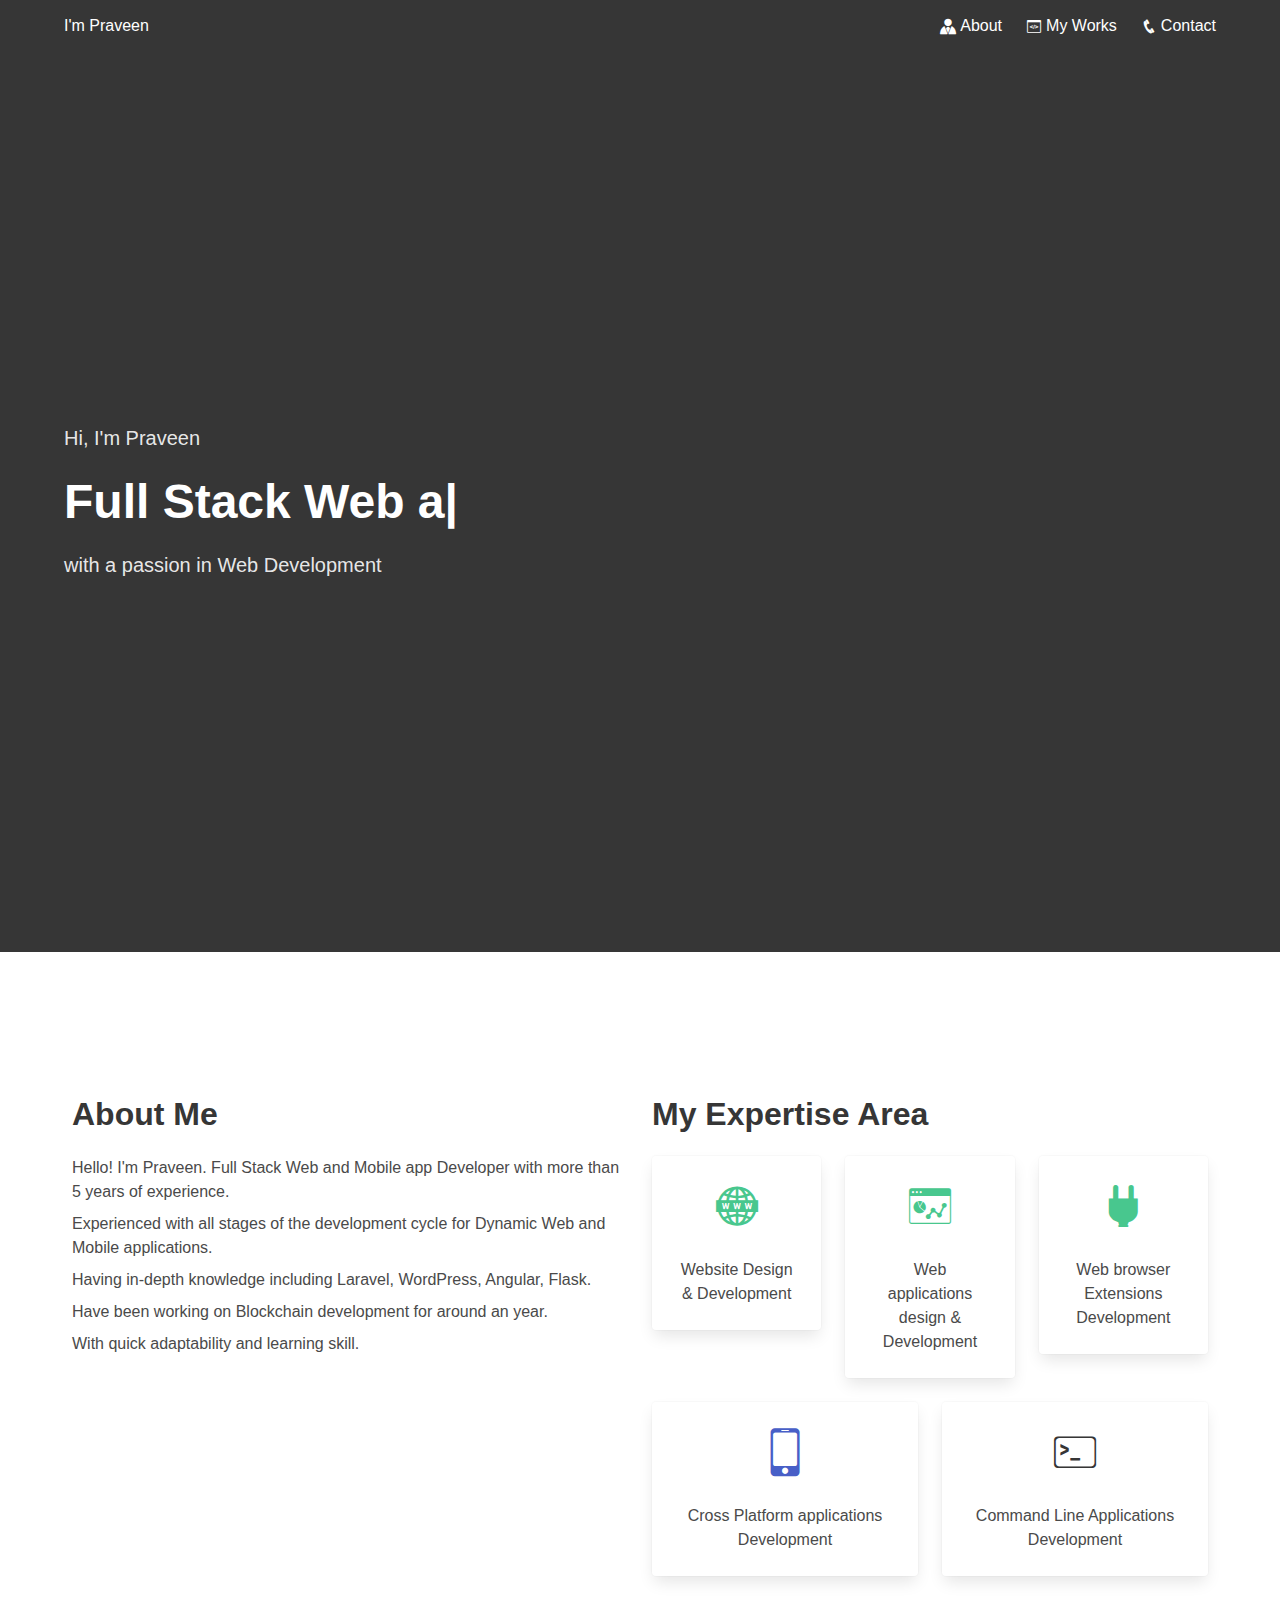
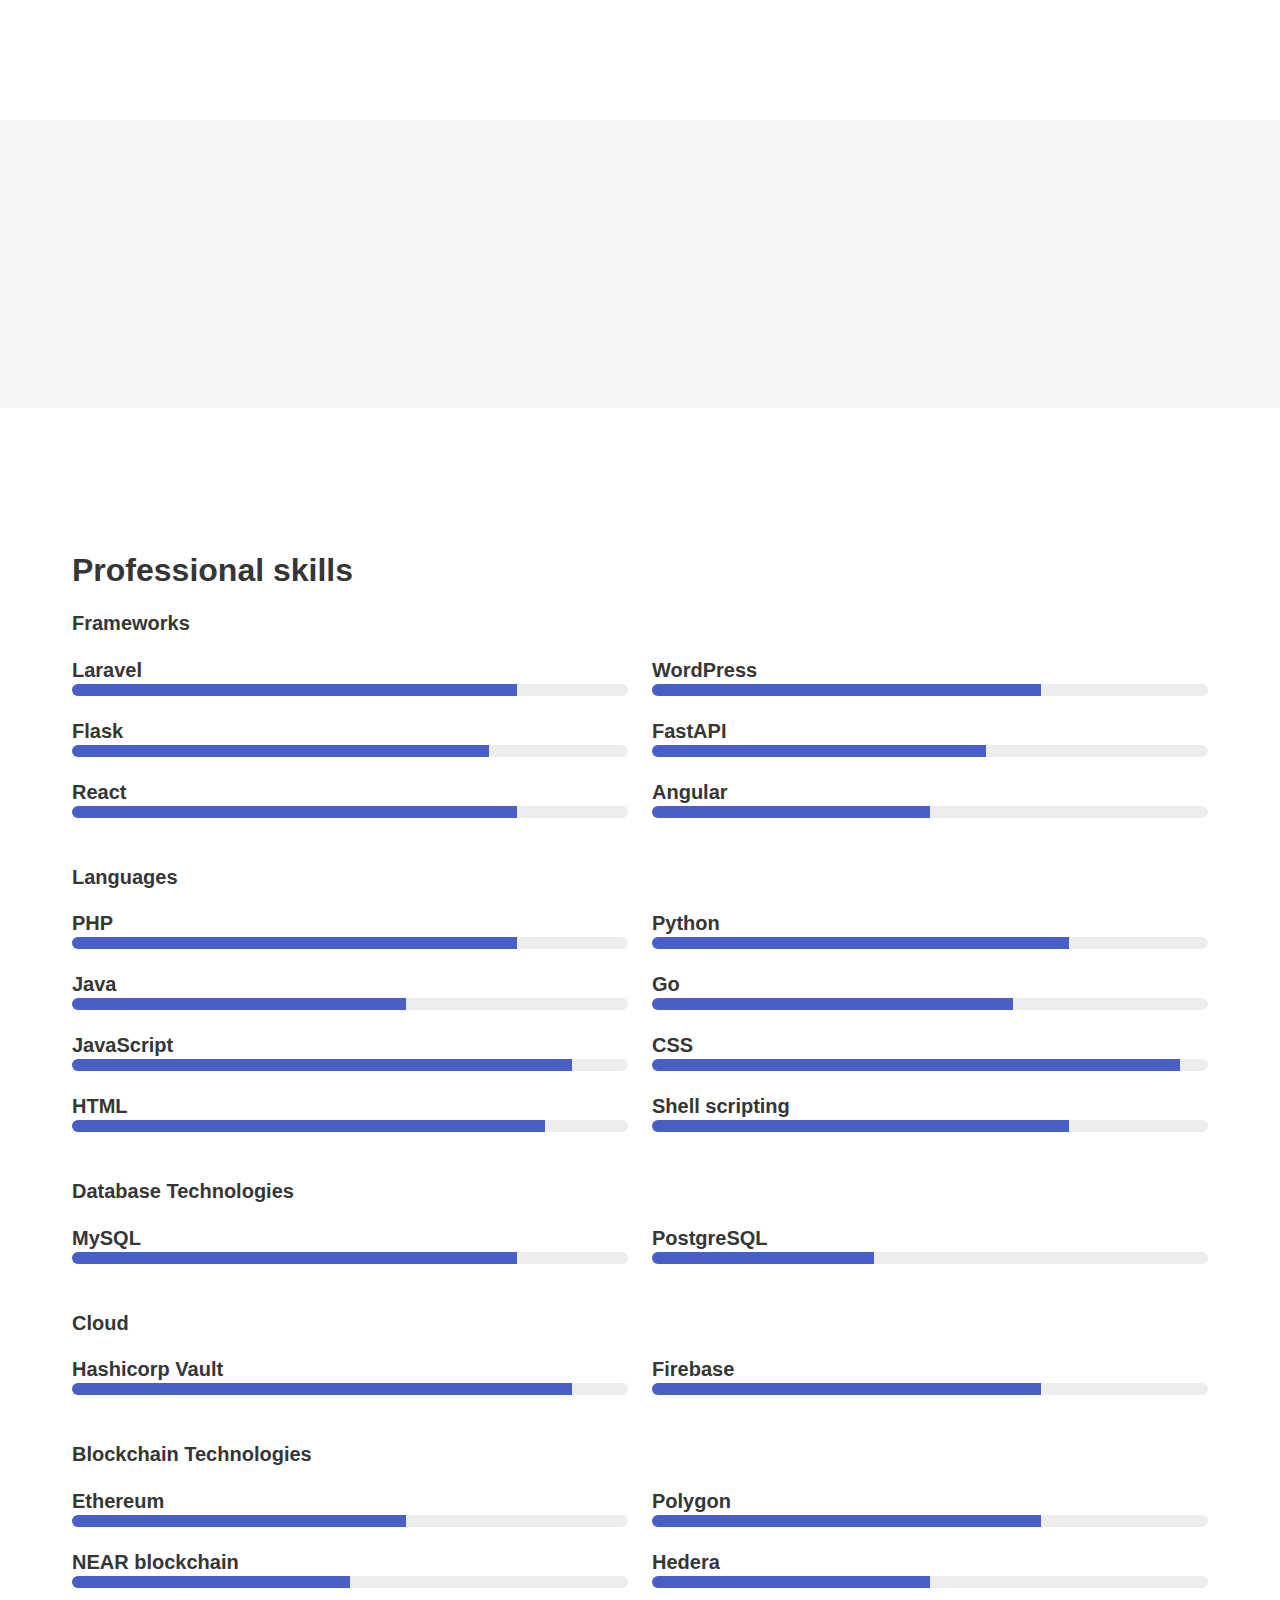
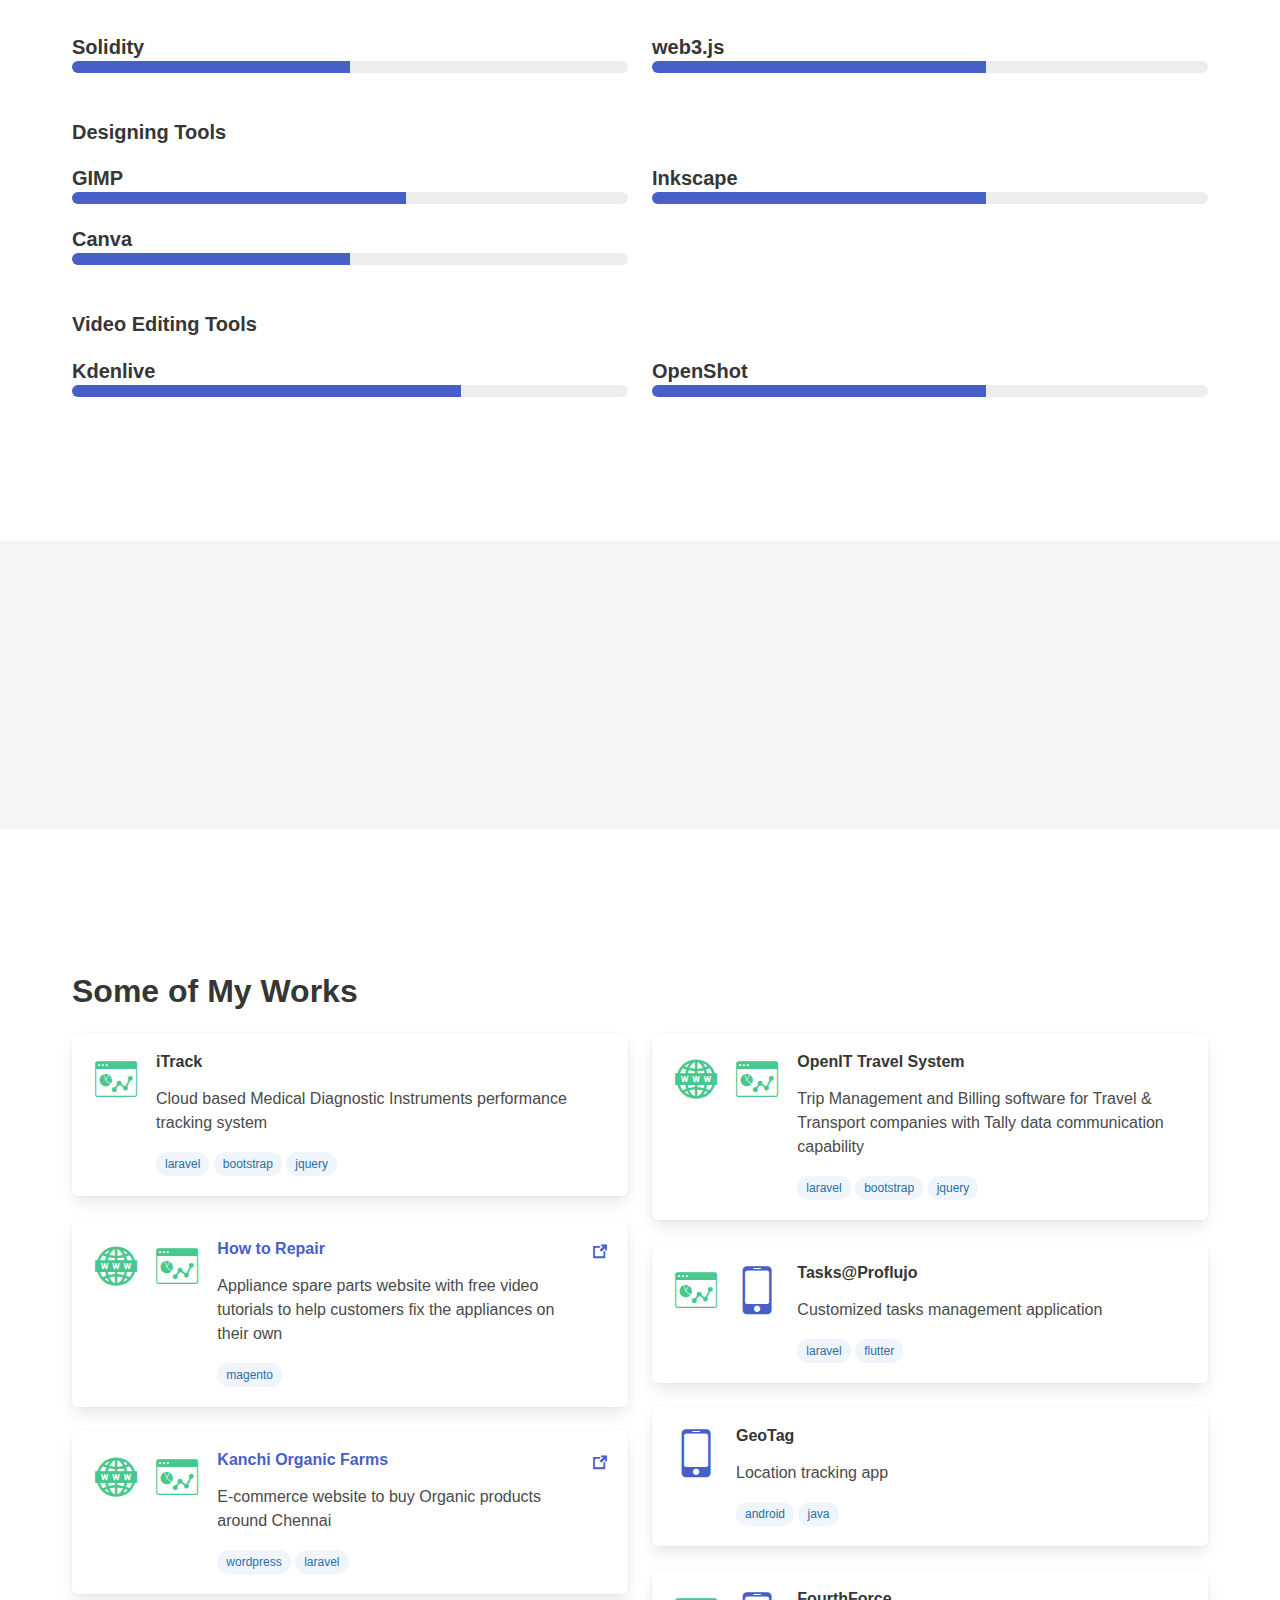
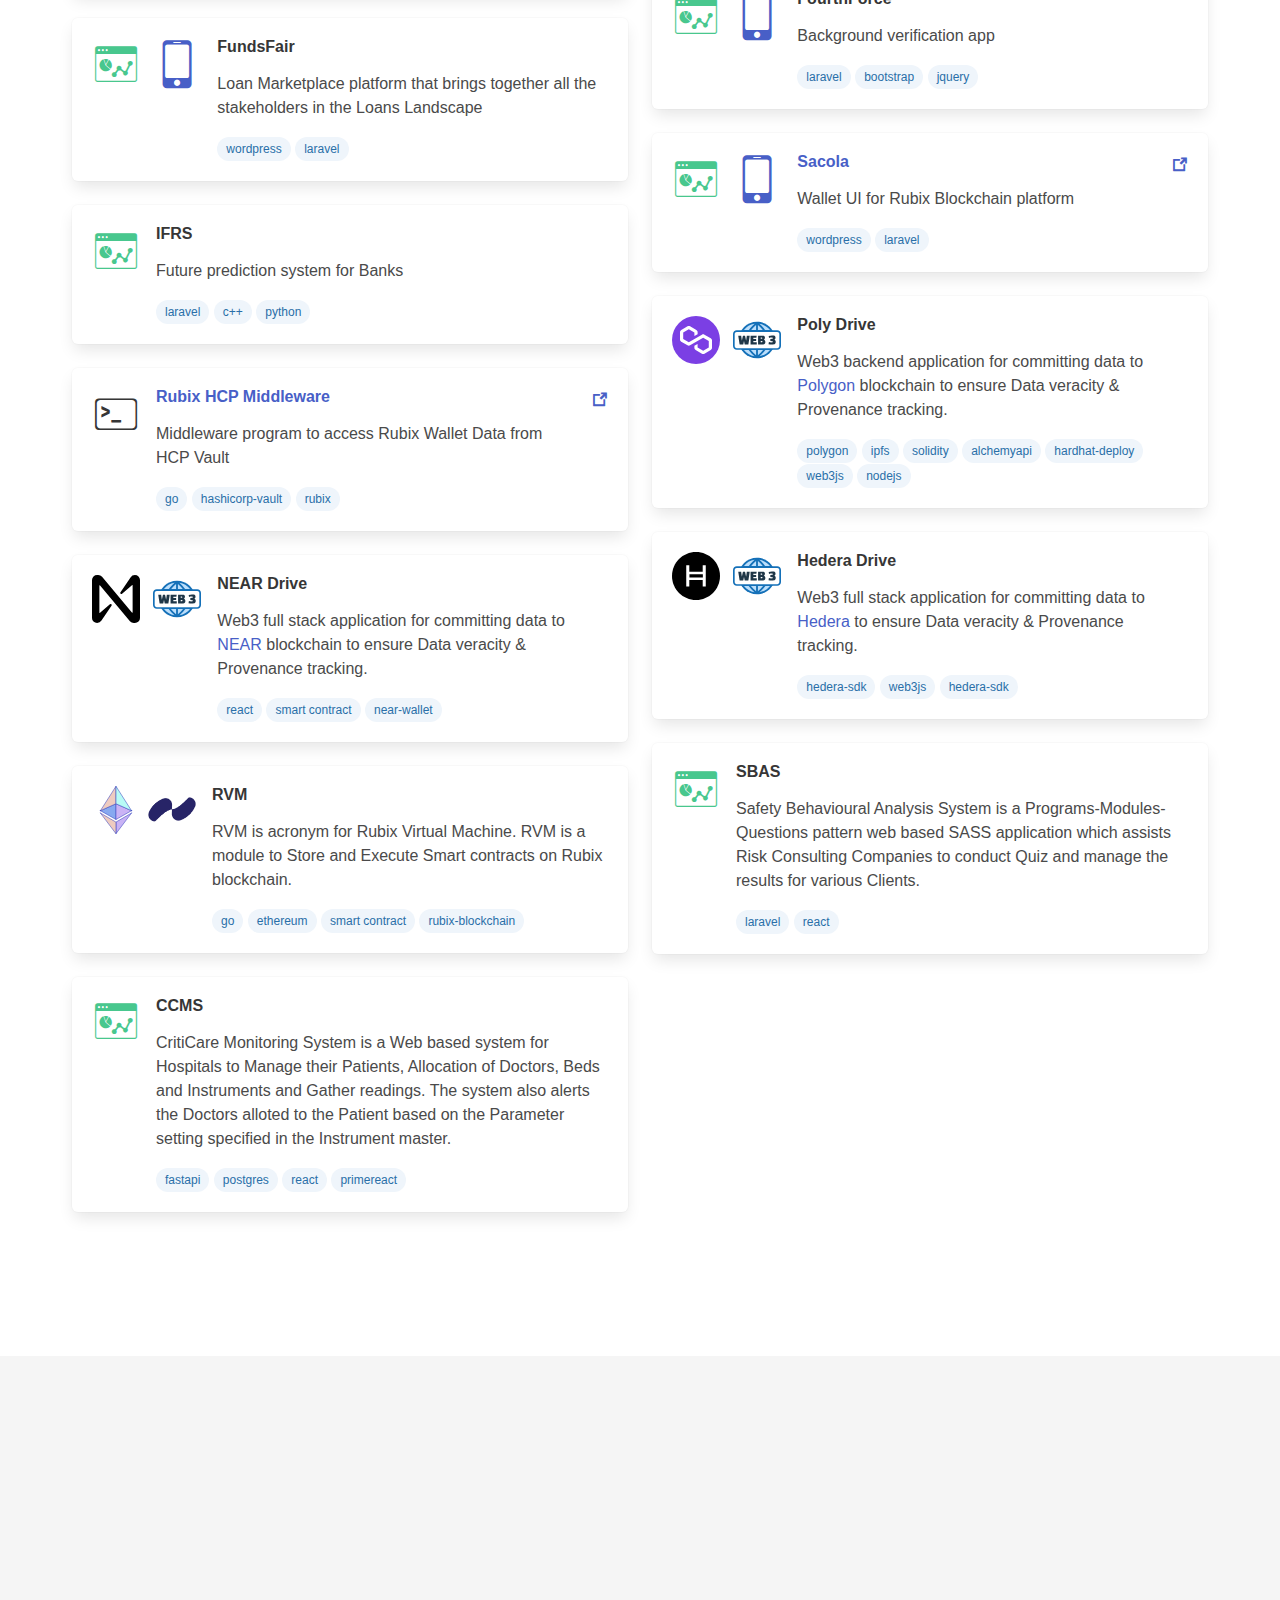
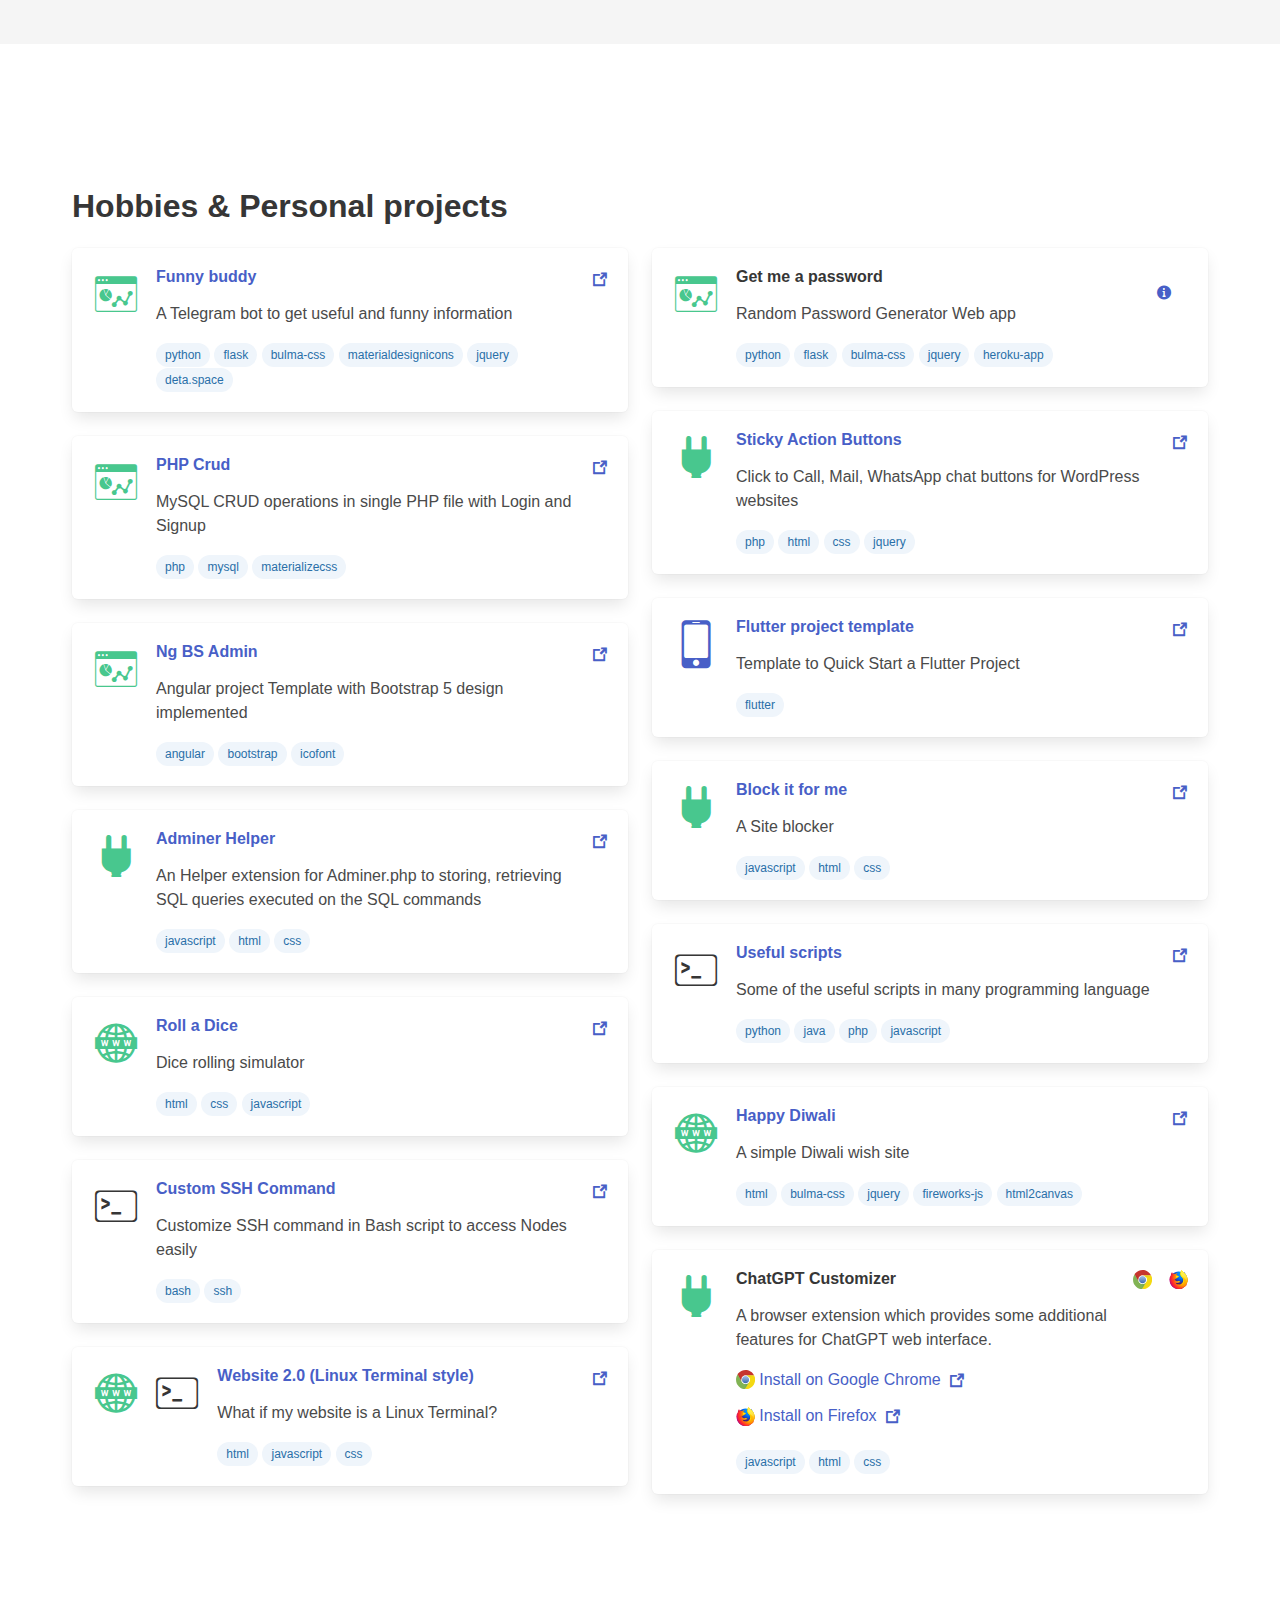
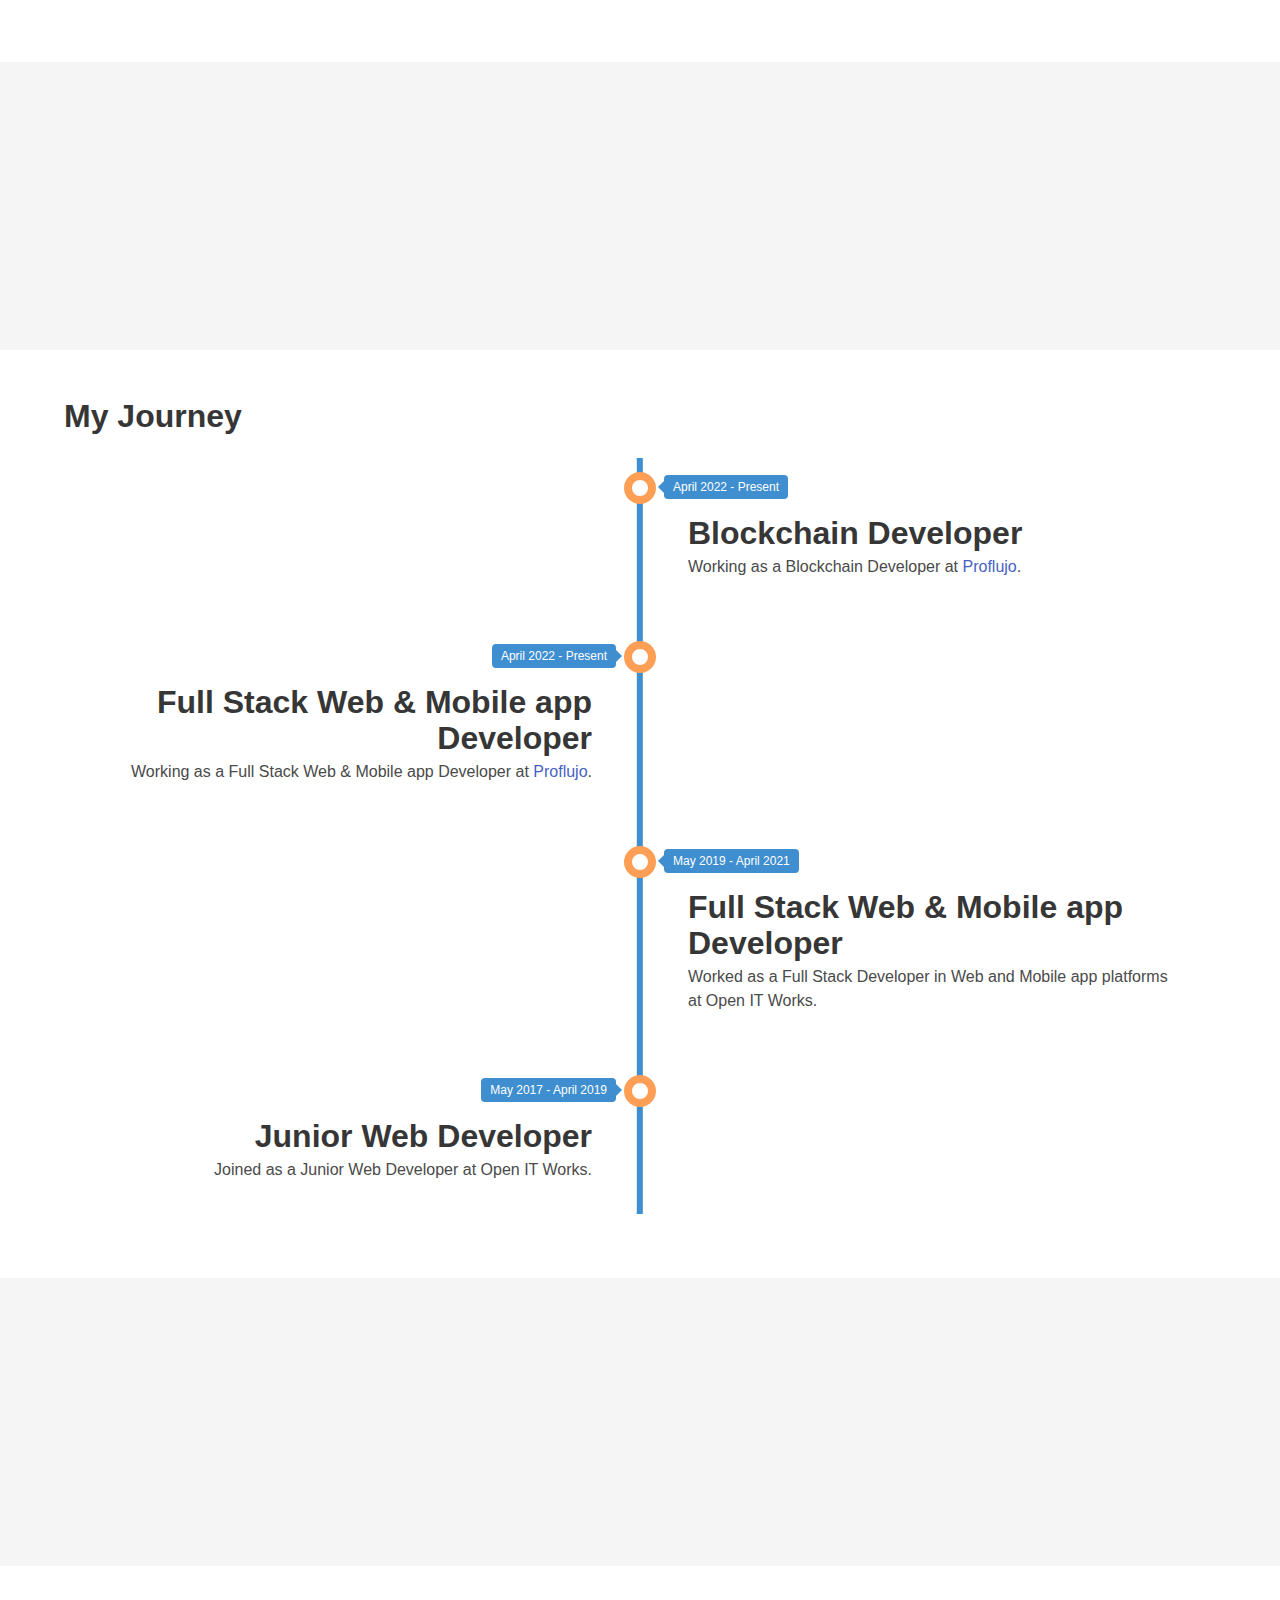
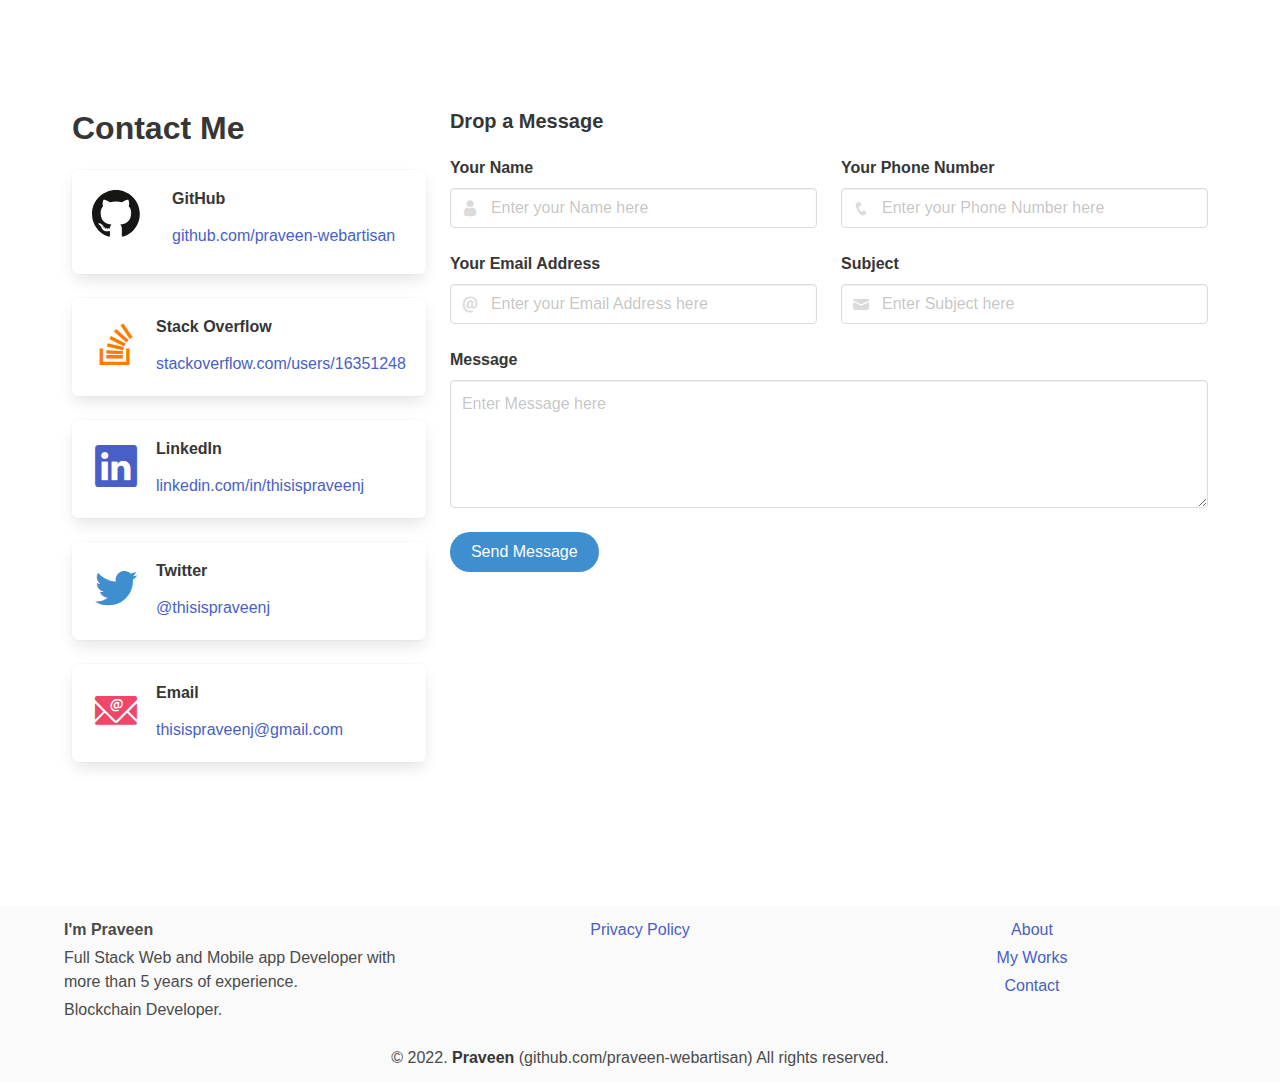
==== commit 8ab67799: "Skills, new projects added" ====
--- a/index.html
+++ b/index.html
@@ -313,7 +313,12 @@
 					</p>
 				</div>
 
-				<div class="column"></div>
+				<div class="column">
+					<p>
+						<span class="title is-5">Shell scripting</span>
+						<progress class="progress is-small is-link" value="75" max="100">70%</progress>
+					</p>
+				</div>
 			</div>
 
 			<div class="columns mt-5">
@@ -362,11 +367,43 @@
 
 			<div class="columns mt-5">
 				<div class="column">
-					<p class="title is-5">Blockchain</p>
-				</div>
-			</div>
-
-			<div class="columns">
+					<p class="title is-5">Blockchain Technologies</p>
+				</div>
+			</div>
+
+			<div class="columns">
+				<div class="column">
+					<p>
+						<span class="title is-5">Ethereum</span>
+						<progress class="progress is-small is-link" value="60" max="100">60%</progress>
+					</p>
+				</div>
+
+				<div class="column">
+					<p>
+						<span class="title is-5">Polygon</span>
+						<progress class="progress is-small is-link" value="70" max="100">70%</progress>
+					</p>
+				</div>
+			</div>
+
+			<div class="columns">
+				<div class="column">
+					<p>
+						<span class="title is-5">NEAR blockchain</span>
+						<progress class="progress is-small is-link" value="50" max="100">50%</progress>
+					</p>
+				</div>
+
+				<div class="column">
+					<p>
+						<span class="title is-5">Hedera</span>
+						<progress class="progress is-small is-link" value="50" max="100">50%</progress>
+					</p>
+				</div>
+			</div>
+
+			<div class="columns mt-5">
 				<div class="column">
 					<p>
 						<span class="title is-5">Solidity</span>
@@ -374,7 +411,12 @@
 					</p>
 				</div>
 
-				<div class="column"></div>
+				<div class="column">
+					<p>
+						<span class="title is-5">web3.js</span>
+						<progress class="progress is-small is-link" value="60" max="100">60%</progress>
+					</p>
+				</div>
 			</div>
 
 			<div class="columns mt-5">
@@ -1200,13 +1242,25 @@
 										ChatGPT Customizer
 									</p>
 									<p>A browser extension which provides some additional features for ChatGPT web interface.</p>
+									<p class="mb-2">
+										<a href="https://chrome.google.com/webstore/detail/chatgpt-customizer/pnimajblfapnpjoaflgocogajeepfijb" target="_blank" class="is-inline-flex is-align-items-center mr-3">
+											<svg class="mr-1" xmlns="http://www.w3.org/2000/svg" width="1.2em" height="1.2em" viewBox="0 0 435.816 437.46"><path d="M217.341.039s128.478-5.783 196.57 123.337H206.416s-39.188-1.289-72.593 46.255c-9.634 19.916-19.91 40.473-8.349 80.937C108.773 222.309 36.823 97.04 36.823 97.04S87.578 5.176 217.341.039z" fill="#c6352e"/><path d="M407.223 327.871s-59.247 114.143-205.118 108.533c17.995-31.148 103.772-179.682 103.772-179.682s20.709-33.289-3.744-85.991c-12.431-18.305-25.09-37.486-65.919-47.713 32.836-.326 177.285.021 177.285.021s54.168 89.891-6.276 204.832z" fill="#f4d911"/><path d="M28.373 328.738s-69.224-108.395 8.58-231.908c17.979 31.16 103.71 179.72 103.71 179.72s18.469 34.578 76.341 39.756c22.061-1.609 45.007-2.982 74.279-33.223-16.139 28.594-88.673 153.521-88.673 153.521S97.681 438.56 28.373 328.738z" fill="#81b354"/><path d="M202.105 437.46l29.187-121.793s32.092-2.504 58.982-32.017c-16.693 29.365-88.169 153.81-88.169 153.81z" fill="#7baa50"/><path d="M119.59 220.093c0-53.69 43.52-97.215 97.215-97.215 53.69 0 97.214 43.524 97.214 97.215 0 53.693-43.522 97.219-97.214 97.219-53.695 0-97.215-43.525-97.215-97.219z" fill="#fff"/><linearGradient id="a" gradientUnits="userSpaceOnUse" x1="-829.128" y1="1417.339" x2="-829.128" y2="1261.441" gradientTransform="matrix(1 0 0 -1 1045.93 1557.636)"><stop offset="0" stop-color="#a2c0e6"/><stop offset="1" stop-color="#406cb1"/></linearGradient><path d="M135.86 220.093c0-44.702 36.238-80.941 80.945-80.941 44.698 0 80.94 36.239 80.94 80.941 0 44.703-36.242 80.945-80.94 80.945-44.707.001-80.945-36.244-80.945-80.945z" fill="url(#a)"/><path d="M413.5 123.039l-120.183 35.237s-18.123-26.596-57.104-35.258c33.776-.115 177.287.021 177.287.021z" fill="#e7ce12"/><path d="M123.137 246.197c-16.89-29.25-86.31-149.16-86.31-149.16l89.029 88.07s-9.149 18.82-5.68 45.7l2.961 15.39z" fill="#bc332c"/></svg>
+											Install on Google Chrome <i class="icofont-external-link ml-2"></i>
+										</a>
+									</p>
+									<p>
+										<a href="https://addons.mozilla.org/addon/chatgpt-customizer" target="_blank" class="is-inline-flex is-align-items-center pl-0">
+											<svg class="mr-1" width="1.2em" height="1.2em" enable-background="new 0 0 2063.2 2129.5" viewBox="0 0 2063.2 2129.5" xmlns="http://www.w3.org/2000/svg" xmlns:xlink="http://www.w3.org/1999/xlink"><radialGradient id="a" cx="-14551.1758" cy="10389.1875" fx="-14579.9346" gradientTransform="matrix(1.649 .07357875 .1082 -2.4238 24836.5586 26784.4492)" gradientUnits="userSpaceOnUse" r="450.875"><stop offset=".045" stop-color="#ffea00"/><stop offset=".12" stop-color="#ffde00"/><stop offset=".254" stop-color="#ffbf00"/><stop offset=".429" stop-color="#ff8e00"/><stop offset=".769" stop-color="#ff272d"/><stop offset=".872" stop-color="#e0255a"/><stop offset=".953" stop-color="#cc2477"/><stop offset="1" stop-color="#c42482"/></radialGradient><radialGradient id="b" cx="683.0579" cy="1904.8679" gradientTransform="matrix(2.1641 0 0 -2.1641 -43.1515 4540.2432)" gradientUnits="userSpaceOnUse" r="969.256"><stop offset="0" stop-color="#00ccda"/><stop offset=".22" stop-color="#0083ff"/><stop offset=".261" stop-color="#007af9"/><stop offset=".33" stop-color="#0060e8"/><stop offset=".333" stop-color="#005fe7"/><stop offset=".438" stop-color="#2639ad"/><stop offset=".522" stop-color="#401e84"/><stop offset=".566" stop-color="#4a1475"/></radialGradient><linearGradient id="c" gradientTransform="matrix(2.1641 0 0 -2.1641 -43.1515 4540.2432)" gradientUnits="userSpaceOnUse" x1="560.5888" x2="369.1508" y1="1368.8068" y2="1995.0348"><stop offset="0" stop-color="#000f43" stop-opacity=".4"/><stop offset=".485" stop-color="#001962" stop-opacity=".173"/><stop offset="1" stop-color="#002079" stop-opacity="0"/></linearGradient><radialGradient id="d" cx="-8279.8096" cy="8546.3818" gradientTransform="matrix(2.638 .2619 .2619 -2.638 21352.8809 25808.5508)" gradientUnits="userSpaceOnUse" r="266.886"><stop offset=".003" stop-color="#ffea00"/><stop offset=".497" stop-color="#ff272d"/><stop offset="1" stop-color="#c42482"/></radialGradient><radialGradient id="e" cx="-8303.9561" cy="8802.293" gradientTransform="matrix(2.638 .2619 .2619 -2.638 21352.8809 25808.5508)" gradientUnits="userSpaceOnUse" r="445.678"><stop offset=".003" stop-color="#ffe900"/><stop offset=".157" stop-color="#ffaf0e"/><stop offset=".316" stop-color="#ff7a1b"/><stop offset=".472" stop-color="#ff4e26"/><stop offset=".621" stop-color="#ff2c2e"/><stop offset=".762" stop-color="#ff1434"/><stop offset=".892" stop-color="#ff0538"/><stop offset="1" stop-color="#ff0039"/></radialGradient><radialGradient id="f" cx="-8240.9199" cy="8389.1572" gradientTransform="matrix(2.638 .2619 .2619 -2.638 21352.8809 25808.5508)" gradientUnits="userSpaceOnUse" r="408.958"><stop offset=".003" stop-color="#ff272d"/><stop offset=".497" stop-color="#c42482"/><stop offset=".986" stop-color="#620700"/></radialGradient><radialGradient id="g" cx="735.1289" cy="1703.96" fx="763.1069" fy="1690.131" gradientTransform="matrix(2.1641 0 0 -2.1641 -43.1515 4540.2432)" gradientUnits="userSpaceOnUse" r="782.18"><stop offset=".156" stop-color="#ffea00"/><stop offset=".231" stop-color="#ffde00"/><stop offset=".365" stop-color="#ffbf00"/><stop offset=".541" stop-color="#ff8e00"/><stop offset=".763" stop-color="#ff272d"/><stop offset=".796" stop-color="#f92433"/><stop offset=".841" stop-color="#e91c45"/><stop offset=".893" stop-color="#cf0e62"/><stop offset=".935" stop-color="#b5007f"/></radialGradient><radialGradient id="h" cx="676.2789" cy="2096.7119" gradientTransform="matrix(2.1641 0 0 -2.1641 -43.1515 4540.2432)" gradientUnits="userSpaceOnUse" r="923.615"><stop offset=".279" stop-color="#ffea00"/><stop offset=".402" stop-color="#fd0"/><stop offset=".63" stop-color="#ffba00"/><stop offset=".856" stop-color="#ff9100"/><stop offset=".933" stop-color="#ff6711"/><stop offset=".994" stop-color="#ff4a1d"/></radialGradient><linearGradient id="i" gradientTransform="matrix(2.638 .2619 .2619 -2.638 21352.8809 25808.5508)" gradientUnits="userSpaceOnUse" x1="-8931.2119" x2="-8646.8506" y1="8580.8213" y2="8653.3057"><stop offset="0" stop-color="#c42482" stop-opacity=".5"/><stop offset=".474" stop-color="#ff272d" stop-opacity=".5"/><stop offset=".486" stop-color="#ff2c2c" stop-opacity=".513"/><stop offset=".675" stop-color="#ff7a1a" stop-opacity=".72"/><stop offset=".829" stop-color="#ffb20d" stop-opacity=".871"/><stop offset=".942" stop-color="#ffd605" stop-opacity=".964"/><stop offset="1" stop-color="#ffe302"/></linearGradient><linearGradient id="j" gradientTransform="matrix(2.1533 .2161 .2161 -2.1533 -801.4011 7337.6108)" gradientUnits="userSpaceOnUse" x1="198.1401" x2="143.5681" y1="3168.375" y2="3308.2219"><stop offset="0" stop-color="#891551" stop-opacity=".6"/><stop offset="1" stop-color="#c42482" stop-opacity="0"/></linearGradient><linearGradient id="k" gradientTransform="matrix(2.1533 .2161 .2161 -2.1533 233.9905 3966.1709)" gradientUnits="userSpaceOnUse" x1="-24.3332" x2="69.7748" y1="1368.0295" y2="1261.1426"><stop offset=".005" stop-color="#891551" stop-opacity=".5"/><stop offset=".484" stop-color="#ff272d" stop-opacity=".5"/><stop offset="1" stop-color="#ff272d" stop-opacity="0"/></linearGradient><linearGradient id="l" gradientTransform="matrix(2.1533 .2161 .2161 -2.1533 233.9905 3966.1709)" gradientUnits="userSpaceOnUse" x1="153.6049" x2="153.6719" y1="1181.938" y2="1256.719"><stop offset="0" stop-color="#c42482"/><stop offset=".08299999" stop-color="#c42482" stop-opacity=".81"/><stop offset=".206" stop-color="#c42482" stop-opacity=".565"/><stop offset=".328" stop-color="#c42482" stop-opacity=".362"/><stop offset=".447" stop-color="#c42482" stop-opacity=".204"/><stop offset=".562" stop-color="#c42482" stop-opacity=".091"/><stop offset=".673" stop-color="#c42482" stop-opacity=".023"/><stop offset=".773" stop-color="#c42482" stop-opacity="0"/></linearGradient><linearGradient id="m" gradientTransform="matrix(2.1641 0 0 -2.1641 -43.1515 4540.2432)" gradientUnits="userSpaceOnUse" x1="640.4706" x2="946.1265" y1="2061.8809" y2="1378.3857"><stop offset="0" stop-color="#fff14f"/><stop offset=".268" stop-color="#ffee4c"/><stop offset=".452" stop-color="#ffe643"/><stop offset=".612" stop-color="#ffd834"/><stop offset=".757" stop-color="#ffc41e"/><stop offset=".892" stop-color="#ffab02"/><stop offset=".902" stop-color="#ffa900"/><stop offset=".949" stop-color="#ffa000"/><stop offset="1" stop-color="#ff9100"/></linearGradient><linearGradient id="n" gradientTransform="matrix(2.1641 0 0 -2.1641 -43.1515 4540.2432)" gradientUnits="userSpaceOnUse" x1="700.8251" x2="556.0381" y1="1668.7909" y2="1280.0408"><stop offset="0" stop-color="#ff8e00"/><stop offset=".04" stop-color="#ff8e00" stop-opacity=".858"/><stop offset=".084" stop-color="#ff8e00" stop-opacity=".729"/><stop offset=".13" stop-color="#ff8e00" stop-opacity=".628"/><stop offset=".178" stop-color="#ff8e00" stop-opacity=".557"/><stop offset=".227" stop-color="#ff8e00" stop-opacity=".514"/><stop offset=".282" stop-color="#ff8e00" stop-opacity=".5"/><stop offset=".389" stop-color="#ff8e00" stop-opacity=".478"/><stop offset=".524" stop-color="#ff8e00" stop-opacity=".416"/><stop offset=".676" stop-color="#ff8e00" stop-opacity=".314"/><stop offset=".838" stop-color="#ff8e00" stop-opacity=".172"/><stop offset="1" stop-color="#ff8e00" stop-opacity="0"/></linearGradient><path d="m1667 198.1c-51.8 60.3-76 196.2-23.4 333.8 52.5 137.7 133.1 107.8 183.3 248.2 66.3 185.2 35.4 434.1 35.4 434.1s79.7 230.7 135.2-14.4c122.8-460.2-330.5-888.3-330.5-1001.7z" fill="url(#a)"/><path d="m1034.6 2109.2c530.7 0 960.6-432.3 960.6-965.2s-429.9-965.2-960.1-965.2-960.1 432.2-960.1 965.2c-1 533.5 429.4 965.2 959.6 965.2z" fill="url(#b)"/><path d="m1754.4 1739.1c-20.8 14.7-42.6 27.8-65.2 39.3 30-43.9 57.7-89.4 82.9-136.3 20.5-22.7 39.2-44.7 54.5-68.5 7.4-11.7 15.8-26.1 24.7-42.9 53.9-97.2 113.4-254.4 115.1-415.9v-.4c0-4 .1-8 0-11.9.3-40.5-3.9-81-12.4-120.6.4 3.1.8 6.2 1.2 9.3-.5-2.4-.9-4.8-1.4-7.2.8 4.4 1.4 8.7 2.1 12.9 11 93.5 3.2 184.8-36.1 252-.6 1-1.3 1.9-1.9 2.9 20.4-102.2 27.2-215.1 4.5-328.1 0 0-9.1-54.9-76.6-221.7-38.8-96-107.8-174.7-168.8-232-53.4-66.1-102-110.5-128.7-138.6-55.9-58.8-79.3-102.9-88.9-131.7-8.3-4.2-115-107.8-123.5-111.7-46.6 72.2-193 297.9-123.3 508.9 31.6 95.6 111.4 194.8 194.9 250.5 3.7 4.2 49.7 54.2 71.6 167 22.6 116.5 10.7 207.4-35.8 341.9-54.7 118-194.9 234.6-326.2 246.5-280.6 25.5-383.4-140.9-383.4-140.9 100.3 40.1 211.1 31.7 278.6-9.9 68-42 109.1-73.2 142.4-60.9 32.9 12.2 59.1-23.3 35.6-60.1-37.1-57.1-104.7-86.6-171.8-74.8-68 11.1-130.3 64.9-219.5 12.8-5.8-3.3-11.4-7-16.7-11-5.9-3.9 19.1 5.9 13.3 1.5-17.3-9.4-48-30-56-37.3-1.3-1.2 13.5 4.7 12.1 3.5-83.3-68.6-72.9-115-70.3-144.1 2.1-23.3 17.2-53.1 42.7-65.2 12.3 6.7 20 11.9 20 11.9s-5.3-10.7-8.1-16.4c1-.4 1.9-.3 2.9-.7 10.1 4.9 32.4 17.5 44.2 25.2 15.3 10.8 20.2 20.4 20.2 20.4s4-2.2 1-11.6c-1.1-3.9-5.7-16.1-20.9-28.5l.9.1c9.1 5.2 17.7 11.1 25.7 17.8 4.3-15.5 12-31.8 10.3-60.8-1-20.4-.6-25.7-4.2-33.6-3.2-6.8 1.8-9.4 7.4-2.4-1-5.5-2.6-10.9-4.8-16v-.5c7-24.3 147.7-87.6 157.9-95 16.8-11.9 30.9-27.2 41.4-45 7.8-12.5 13.7-30 15.1-56.5.8-19.1-8.1-31.9-150.4-46.8-38.9-3.8-61.7-32-74.7-58-2.4-5.6-4.8-10.7-7.2-15.8-2.3-5.9-4.2-12-5.5-18.2 23.3-66.8 62.3-123.3 119.8-166 3.1-2.9-12.5.7-9.4-2.1 3.7-3.3 27.5-12.9 32-15.1 5.5-2.6-23.5-14.9-49.2-11.9-26.1 2.9-31.7 6.1-45.6 12 5.8-5.8 24.2-13.3 19.9-13.3-28.2 4.3-63.1 20.7-93.1 39.2-.1-3.2.6-6.4 1.8-9.4-13.9 5.9-48.2 29.8-58.1 50.1.4-3.9.6-7.8.6-11.7-10.6 8.9-20.2 18.9-28.6 29.9l-.5.5c-80.8-32.6-152-34.7-212.2-20.1-13.2-13.2-19.6-3.6-49.6-69.4-2-4 1.6 3.9 0 0-4.9-12.8 3 17 0 0-50.4 39.8-116.7 84.8-148.5 116.6-.4 1.3 37.1-10.6 0 0-13 3.7-12.1 11.4-14.1 81.2-.5 5.3-.1 11.2-.5 16-25.4 32.4-42.7 59.8-49.3 74-32.9 56.7-69.1 145-104.2 284.7 15.5-37.9 34.1-74.4 55.8-109.1-29.2 74.2-57.4 190.6-63 369.9 7.1-37 16.1-73.6 27.1-109.6-6.9 148.8 18.8 297.3 75.2 435.1 20.2 49.4 53.6 124.3 110.4 206.5 178.6 187.9 430.5 304.9 709.5 304.9 291.6 0 553.2-127.4 732.9-329.8z" fill="url(#c)"/><path d="m1538.9 1875.6c352.5-40.8 508.5-404 308.1-411.2-181-5.7-475.1 430.5-308.1 411.2z" fill="url(#d)"/><path d="m1872.4 1390.3c242.5-141.1 179.3-446 179.3-446s-93.6 108.7-157.2 282c-62.8 171.6-167.9 249.2-22.1 164z" fill="url(#e)"/><path d="m1102.5 2056c338.1 107.9 628.7-158.5 449.6-247.4-162.9-80.2-610 196.4-449.6 247.4z" fill="url(#f)"/><path d="m1897.6 1519.7c8.2-11.6 19.3-48.8 29.2-65.4 59.7-96.4 60.1-173.2 60.1-174.9 36.1-180.1 32.8-253.6 10.6-389.6-17.9-109.5-95.9-266.4-163.5-341.9-69.7-77.8-20.6-52.5-88.1-109.3-59.1-65.6-116.5-130.5-147.7-156.6-225.7-188.7-220.6-228.8-216.3-235.6-.7.8-1.8 2-3.2 3.6-2.7-10.7-4.6-19.6-4.6-19.6s-123.4 123.4-149.3 328.9c-17 134.2 33.3 274.1 106 363.6 37.9 46.3 80.7 88.4 127.7 125.5v-.1c55 78.9 85.2 176.3 85.2 281.1 0 262.4-212.8 475.1-475.3 475.1-35.8 0-71.4-4-106.3-11.9-123.9-23.6-195.4-86.1-231.1-128.5-20.4-24.3-29.1-42-29.1-42 111 39.8 233.7 31.4 308.3-9.8 75.2-41.7 120.7-72.6 157.6-60.4 36.4 12.1 65.4-23.1 39.4-59.6-25.5-36.5-91.8-88.7-190.2-74.2-75.3 11-144.3 64.4-242.9 12.6-6.4-3.3-12.5-6.9-18.5-10.9-6.5-3.8 21.1 5.8 14.7 1.5-19.2-9.3-53.2-29.7-62-36.9-1.5-1.2 14.9 4.7 13.4 3.5-92.2-68.1-80.7-114-77.8-142.9 2.3-23.1 19.1-52.6 47.3-64.6 13.6 6.7 22.1 11.8 22.1 11.8s-5.8-10.6-9-16.3c1.1-.4 2.2-.3 3.2-.7 11.2 4.8 35.9 17.4 48.9 25 16.9 10.7 22.3 20.3 22.3 20.3s4.5-2.2 1.2-11.5c-1.2-3.8-6.3-16-23.1-28.3l1 .1c10 5.1 19.5 11 28.4 17.7 4.7-15.4 13.2-31.5 11.4-60.3-1.1-20.2-.6-25.5-4.6-33.3-3.6-6.7 2-9.3 8.2-2.4-1.1-5.5-2.8-10.8-5.3-15.9l.1-.5c7.7-24.1 163.5-86.8 174.8-94.2 18.3-11.5 33.9-26.7 45.8-44.6 8.7-12.4 15.2-29.7 16.8-56 .5-11.9-3.1-21.2-44.4-30.2-24.8-5.4-63.1-10.6-122.1-16.2-43.1-3.8-68.3-31.8-82.7-57.6-2.6-5.6-5.3-10.6-8-15.6-2.5-5.9-4.6-11.9-6.1-18.1 25.9-67.6 72.3-125.2 132.8-164.7 3.5-2.8-13.9.7-10.4-2.1 4-3.3 30.4-12.8 35.4-15 6.1-2.6-26.1-14.8-54.4-11.8-28.9 2.9-35 6-50.5 11.9 6.4-5.7 26.8-13.2 22-13.1-31.2 4.3-69.9 20.5-103 38.9-.1-3.2.6-6.4 2-9.3-15.4 5.9-53.3 29.6-64.3 49.7.5-3.8.7-7.7.6-11.6-11.6 8.7-22.2 18.6-31.6 29.6l-.6.5c-89.5-32.3-168.2-34.4-234.9-19.9-14.6-13.1-38-33-71.2-98.2-2.3-3.9-3.5 8.1-5.2 4.2-12.9-29.9-20.7-78.9-19.4-112.6 0 0-26.7 12.1-48.7 62.9-4.1 9.1-6.7 14.2-9.3 19.2-1.2 1.5 2.7-16.7 2.1-15.7-3.8 6.5-13.8 15.6-18.1 27.3-3 8.7-7.2 13.6-9.9 24.4l-.6 1c-.2-3.2.8-13.2.1-11.1-10.3 20.9-19.2 42.5-26.6 64.6-11.9 39.1-25.7 92.2-27.9 161.4-.5 5.2-.1 11.1-.5 15.8-28.1 32.1-47.3 59.3-54.5 73.4-36.5 56-76.6 143.6-115.5 282.1 17.3-37.8 38-74.1 61.8-108.2-32.3 73.5-63.5 189-69.8 366.9 7.8-36.8 17.9-73.1 30-108.7-5.6 118.6 8.2 265.6 83.2 431.5 44.5 97.6 147 295.7 397.4 450.3s85.2 63.4 231.6 110.9c10.8 3.9 21.8 7.8 33 11.5-3.4-1.4-6.8-2.9-10.2-4.4 97.5 29.2 198.6 44.1 300.4 44.1 379.1.3 490.9-151.9 490.9-151.9s-.4.3-1.1.8c5.3-5 10.5-10.3 15.5-15.7-59.8 56.5-196.3 60.2-247.4 56.2 87-25.6 144.3-47.2 255.7-89.9 13-4.8 26.4-10.3 40-16.5 1.5-.6 3-1.4 4.4-2 2.7-1.3 5.4-2.4 8.1-3.8 54.3-25.6 105.3-57.5 152.1-95.2 111.9-89.4 136.2-176.5 149-233.9-1.8 5.5-7.3 18.3-11.2 26.7-28.8 61.6-92.7 99.5-162.1 131.9 33-43.3 63.6-88.4 91.7-135.1 22.6-22.4 29.7-57.6 46.6-81.2z" fill="url(#g)"/><path d="m1761.4 1733.4c45.6-50.3 86.6-107.8 117.6-173.1 79.9-167.9 203.3-447.1 106.1-738.6-76.9-230.4-182.4-356.4-316.3-479.5-217.6-199.9-278.4-289.1-278.4-342.2 0 0-251.2 280.1-142.3 572.1s332.1 281.4 479.7 586.2c173.7 358.7-140.6 750.1-400.5 859.7 15.9-3.5 577.7-130.7 607.3-452-.6 5.9-13.3 94.7-173.2 167.4z" fill="url(#h)"/><path d="m1033.5 691.1c.9-19-9-31.7-165.9-46.4-64.6-6-89.3-65.6-96.8-90.8-23 59.7-32.4 122.2-27.3 198 3.5 49.6 36.8 102.8 52.7 134.1 0 0 3.5-4.6 5.2-6.3 30-31.2 155.7-78.8 167.5-85.6 12.9-8.2 62.5-44.4 64.6-103z" fill="url(#i)"/><path d="m342.6 338.6c-2.3-3.9-3.5 8.1-5.2 4.2-12.9-29.9-20.7-78.3-18.9-112.6 0 0-26.7 12.1-48.7 62.9-4.1 9.1-6.7 14.2-9.3 19.2-1.2 1.5 2.7-16.7 2.1-15.7-3.8 6.5-13.8 15.6-18.1 26.8-3.6 9.2-7.2 14.1-10 25.5-.8 3.1.8-13.7.1-11.6-51.3 99.2-61.1 249.1-55.7 242.8 109.2-116.6 234.4-144.3 234.4-144.3-13.2-9.9-42.2-38.2-70.7-97.2z" fill="url(#j)"/><path d="m757.1 1558.4c-150.9-64.4-322.4-155.3-316-361.7 8.8-271.8 253.5-218.1 253.5-218.1-9.2 2.2-33.9 19.8-42.7 38.6-9.2 23.4-26.1 76.3 25 131.8 80.3 87-164.9 206.4 213.5 431.9 9.6 5.1-88.6-3.2-133.3-22.5z" fill="url(#k)"/><path d="m703.5 1422.9c107 37.2 231.6 30.7 306.3-10.5 50-27.8 114-72.4 153.5-61.4-34.1-13.5-60-19.8-91.1-21.3-5.3 0-11.6-.1-17.4-.7-11.4 0-22.8.6-34.1 1.9-19.3 1.8-40.6 13.9-60 12-1-.1 18.8-8.2 17.2-7.8-10.3 2.1-21.5 2.6-33.3 4.1-7.5.8-14 1.8-21.4 2.1-222.9 18.9-411.2-120.8-411.2-120.8-16.1 53.9 71.7 160.7 191.5 202.4z" fill="url(#l)"/><path d="m1761 1734.8c225.4-221.3 339.5-490.3 291.2-792.1 0 0 19.3 154.7-53.8 313 35.1-154.5 39.2-346.5-54-545.3-124.4-265.4-329-405-407.2-463.3-118.3-88.3-167.4-178.1-168.3-196.7-35.4 72.4-142.3 320.7-11.5 534.5 122.6 200.3 315.7 259.8 450.8 443.5 249.1 338.6-47.2 706.4-47.2 706.4z" fill="url(#m)"/><path d="m1728.7 1159c-78.8-162.7-177.1-233.7-270.1-310.7 10.8 15.1 13.5 20.5 19.5 30.3 81.9 87.2 202.6 300.1 114.9 567.2-165 502.9-824.8 266.1-894 199.6 28 291 515.1 430.3 832.3 241.6 180.5-170.9 326.5-461.3 197.4-728z" fill="url(#n)"/></svg>
+											Install on Firefox <i class="icofont-external-link ml-2"></i>
+										</a>
+									</p>
 									<p>
 										<span class="tag is-info is-light is-rounded">javascript</span> <span class="tag is-info is-light is-rounded">html</span> <span class="tag is-info is-light is-rounded">css</span>
 									</p>
 								</div>
 							</div>
 							<div class="media-right">
-								<a href="https://chrome.google.com/webstore/detail/adminer-helper/edgabamjcoahlnhelppganhieempbgbf" target="_blank" class="mr-3">
+								<a href="https://chrome.google.com/webstore/detail/chatgpt-customizer/pnimajblfapnpjoaflgocogajeepfijb" target="_blank" class="mr-3">
 									<svg xmlns="http://www.w3.org/2000/svg" width="1.2em" height="1.2em" viewBox="0 0 435.816 437.46"><path d="M217.341.039s128.478-5.783 196.57 123.337H206.416s-39.188-1.289-72.593 46.255c-9.634 19.916-19.91 40.473-8.349 80.937C108.773 222.309 36.823 97.04 36.823 97.04S87.578 5.176 217.341.039z" fill="#c6352e"/><path d="M407.223 327.871s-59.247 114.143-205.118 108.533c17.995-31.148 103.772-179.682 103.772-179.682s20.709-33.289-3.744-85.991c-12.431-18.305-25.09-37.486-65.919-47.713 32.836-.326 177.285.021 177.285.021s54.168 89.891-6.276 204.832z" fill="#f4d911"/><path d="M28.373 328.738s-69.224-108.395 8.58-231.908c17.979 31.16 103.71 179.72 103.71 179.72s18.469 34.578 76.341 39.756c22.061-1.609 45.007-2.982 74.279-33.223-16.139 28.594-88.673 153.521-88.673 153.521S97.681 438.56 28.373 328.738z" fill="#81b354"/><path d="M202.105 437.46l29.187-121.793s32.092-2.504 58.982-32.017c-16.693 29.365-88.169 153.81-88.169 153.81z" fill="#7baa50"/><path d="M119.59 220.093c0-53.69 43.52-97.215 97.215-97.215 53.69 0 97.214 43.524 97.214 97.215 0 53.693-43.522 97.219-97.214 97.219-53.695 0-97.215-43.525-97.215-97.219z" fill="#fff"/><linearGradient id="a" gradientUnits="userSpaceOnUse" x1="-829.128" y1="1417.339" x2="-829.128" y2="1261.441" gradientTransform="matrix(1 0 0 -1 1045.93 1557.636)"><stop offset="0" stop-color="#a2c0e6"/><stop offset="1" stop-color="#406cb1"/></linearGradient><path d="M135.86 220.093c0-44.702 36.238-80.941 80.945-80.941 44.698 0 80.94 36.239 80.94 80.941 0 44.703-36.242 80.945-80.94 80.945-44.707.001-80.945-36.244-80.945-80.945z" fill="url(#a)"/><path d="M413.5 123.039l-120.183 35.237s-18.123-26.596-57.104-35.258c33.776-.115 177.287.021 177.287.021z" fill="#e7ce12"/><path d="M123.137 246.197c-16.89-29.25-86.31-149.16-86.31-149.16l89.029 88.07s-9.149 18.82-5.68 45.7l2.961 15.39z" fill="#bc332c"/></svg>
 								</a>
 
